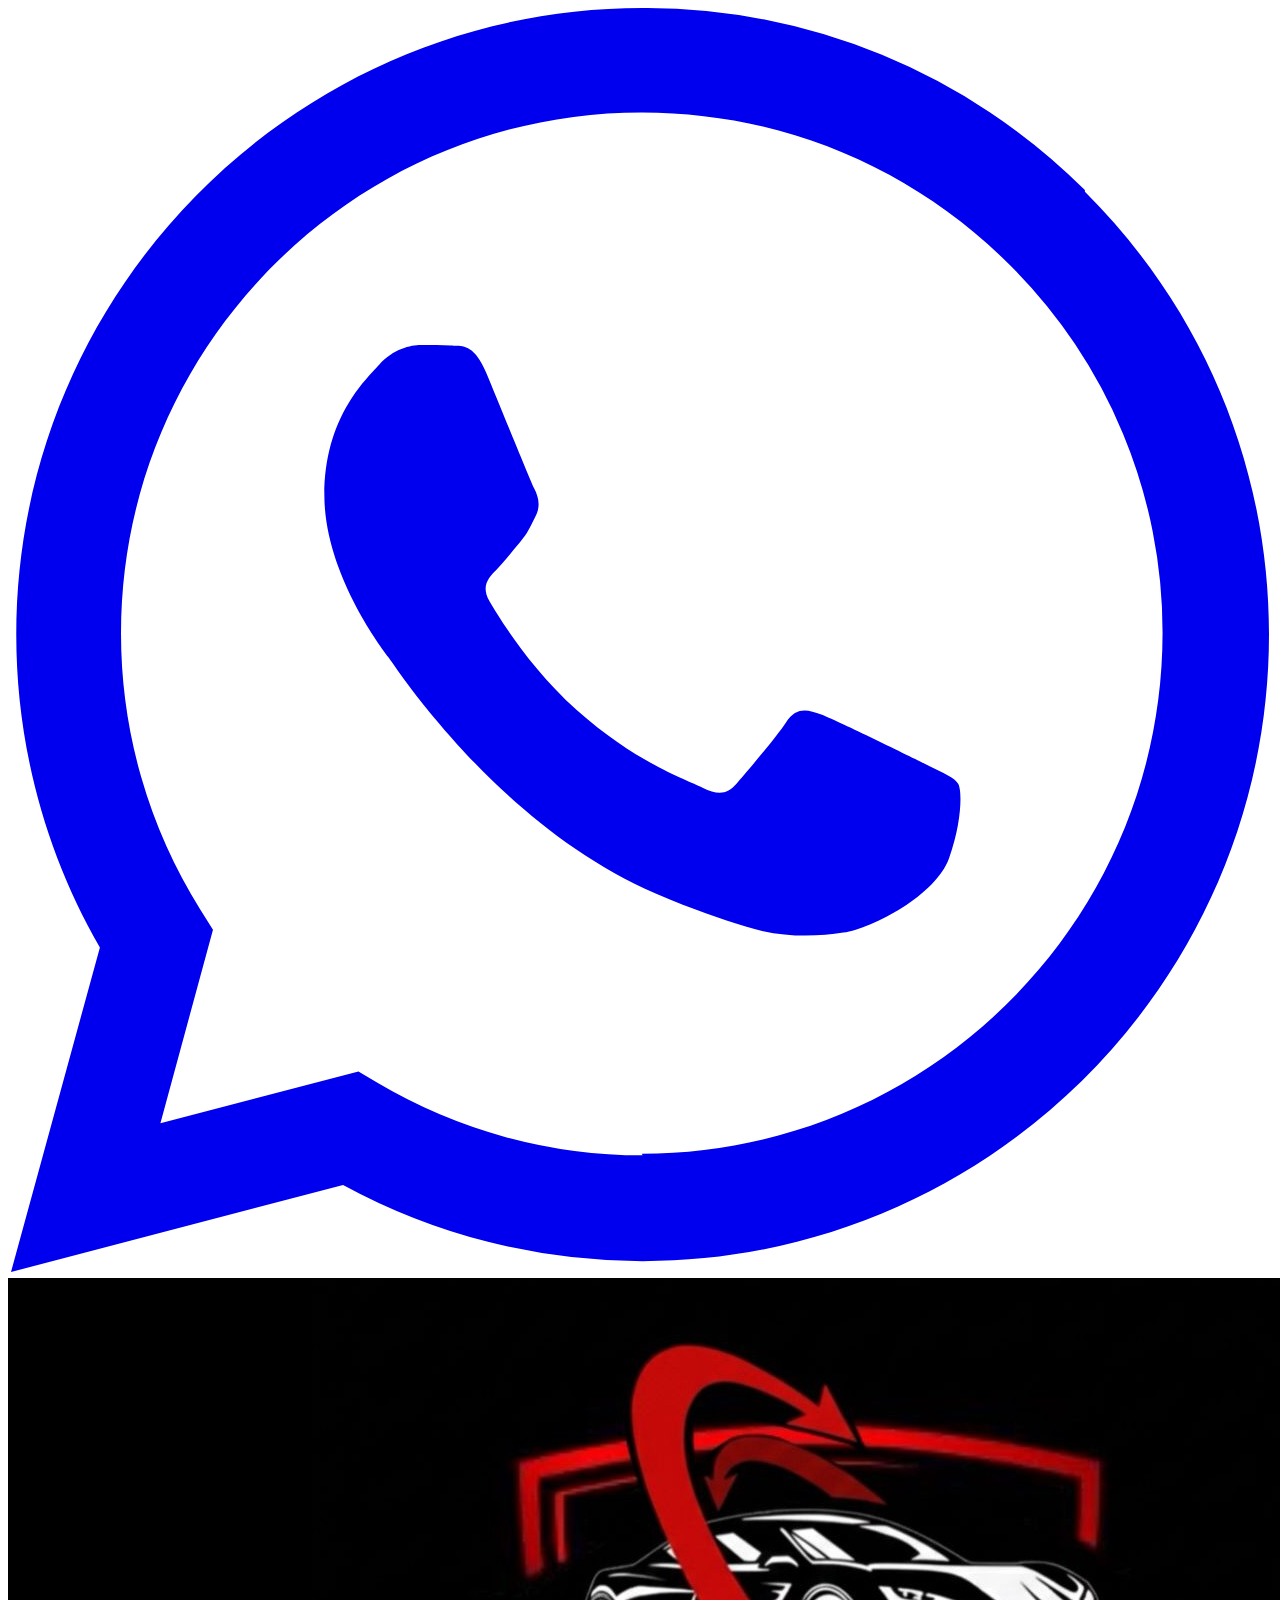
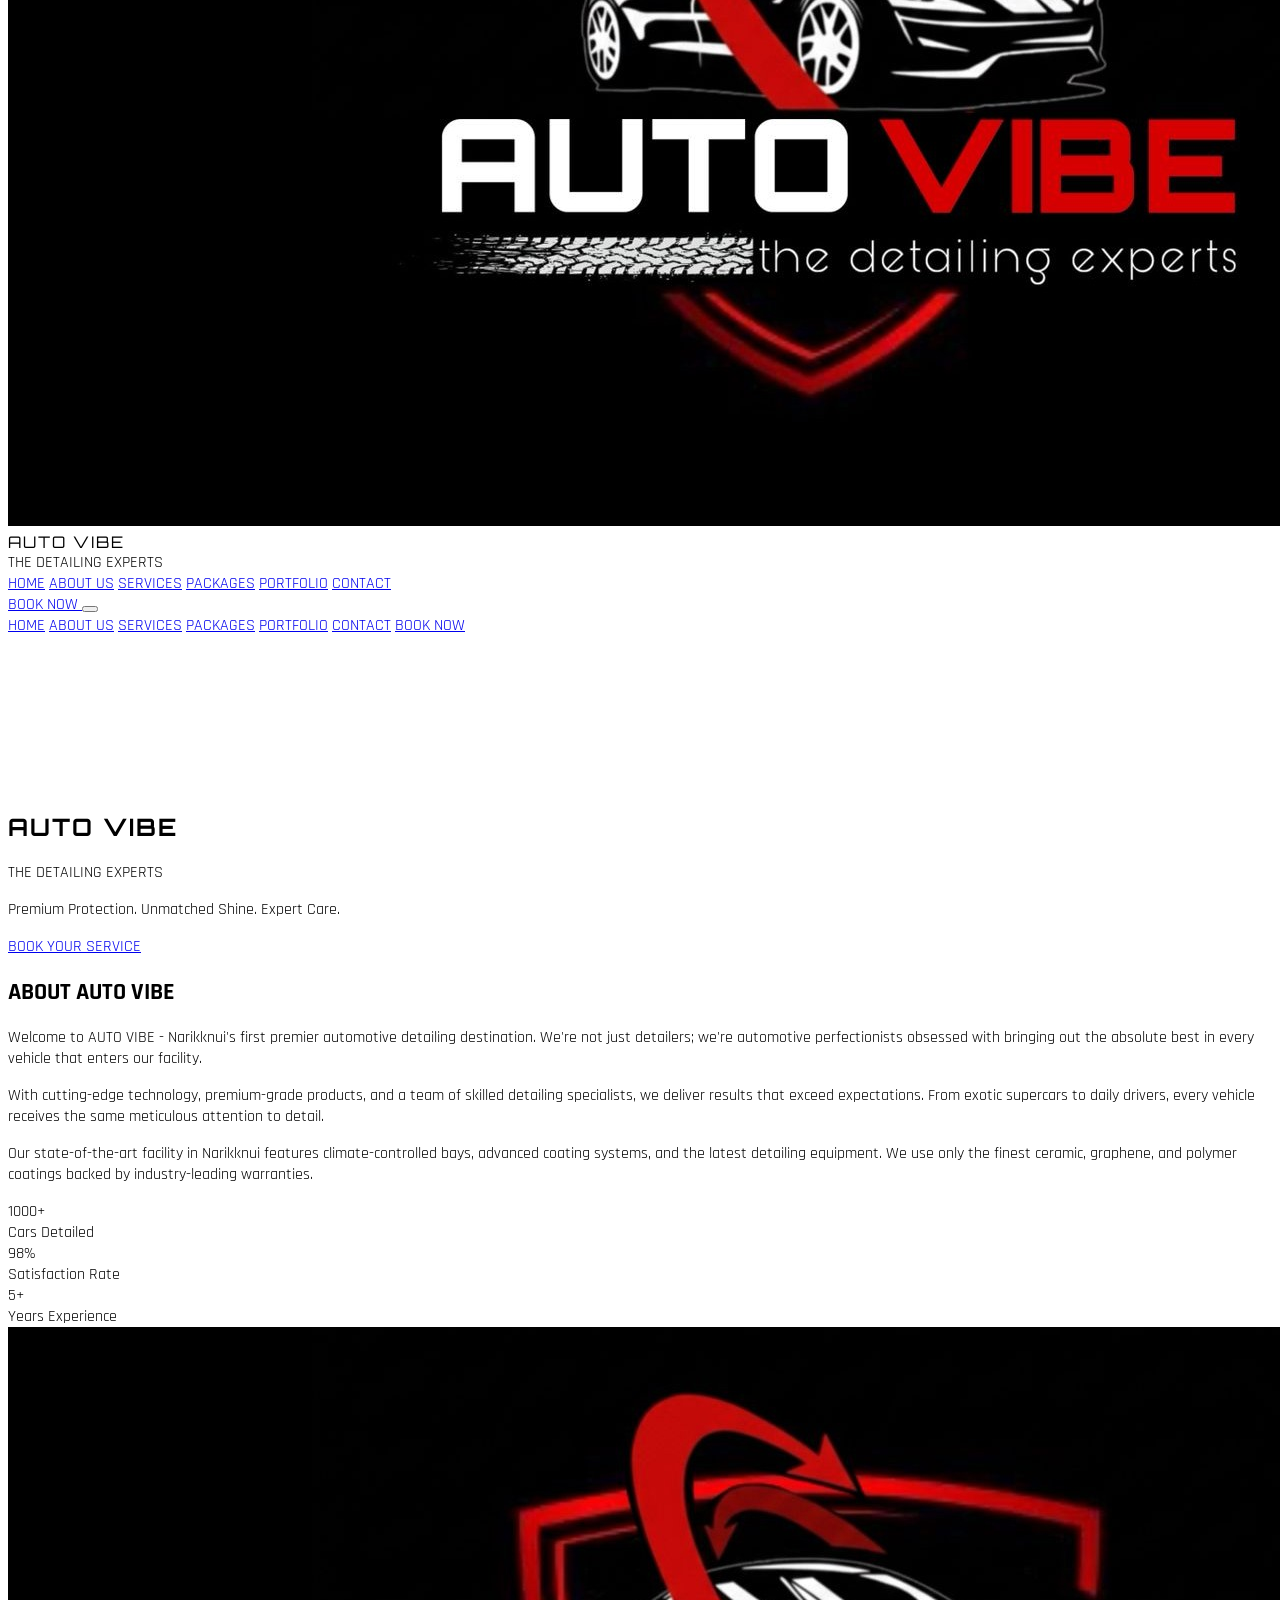
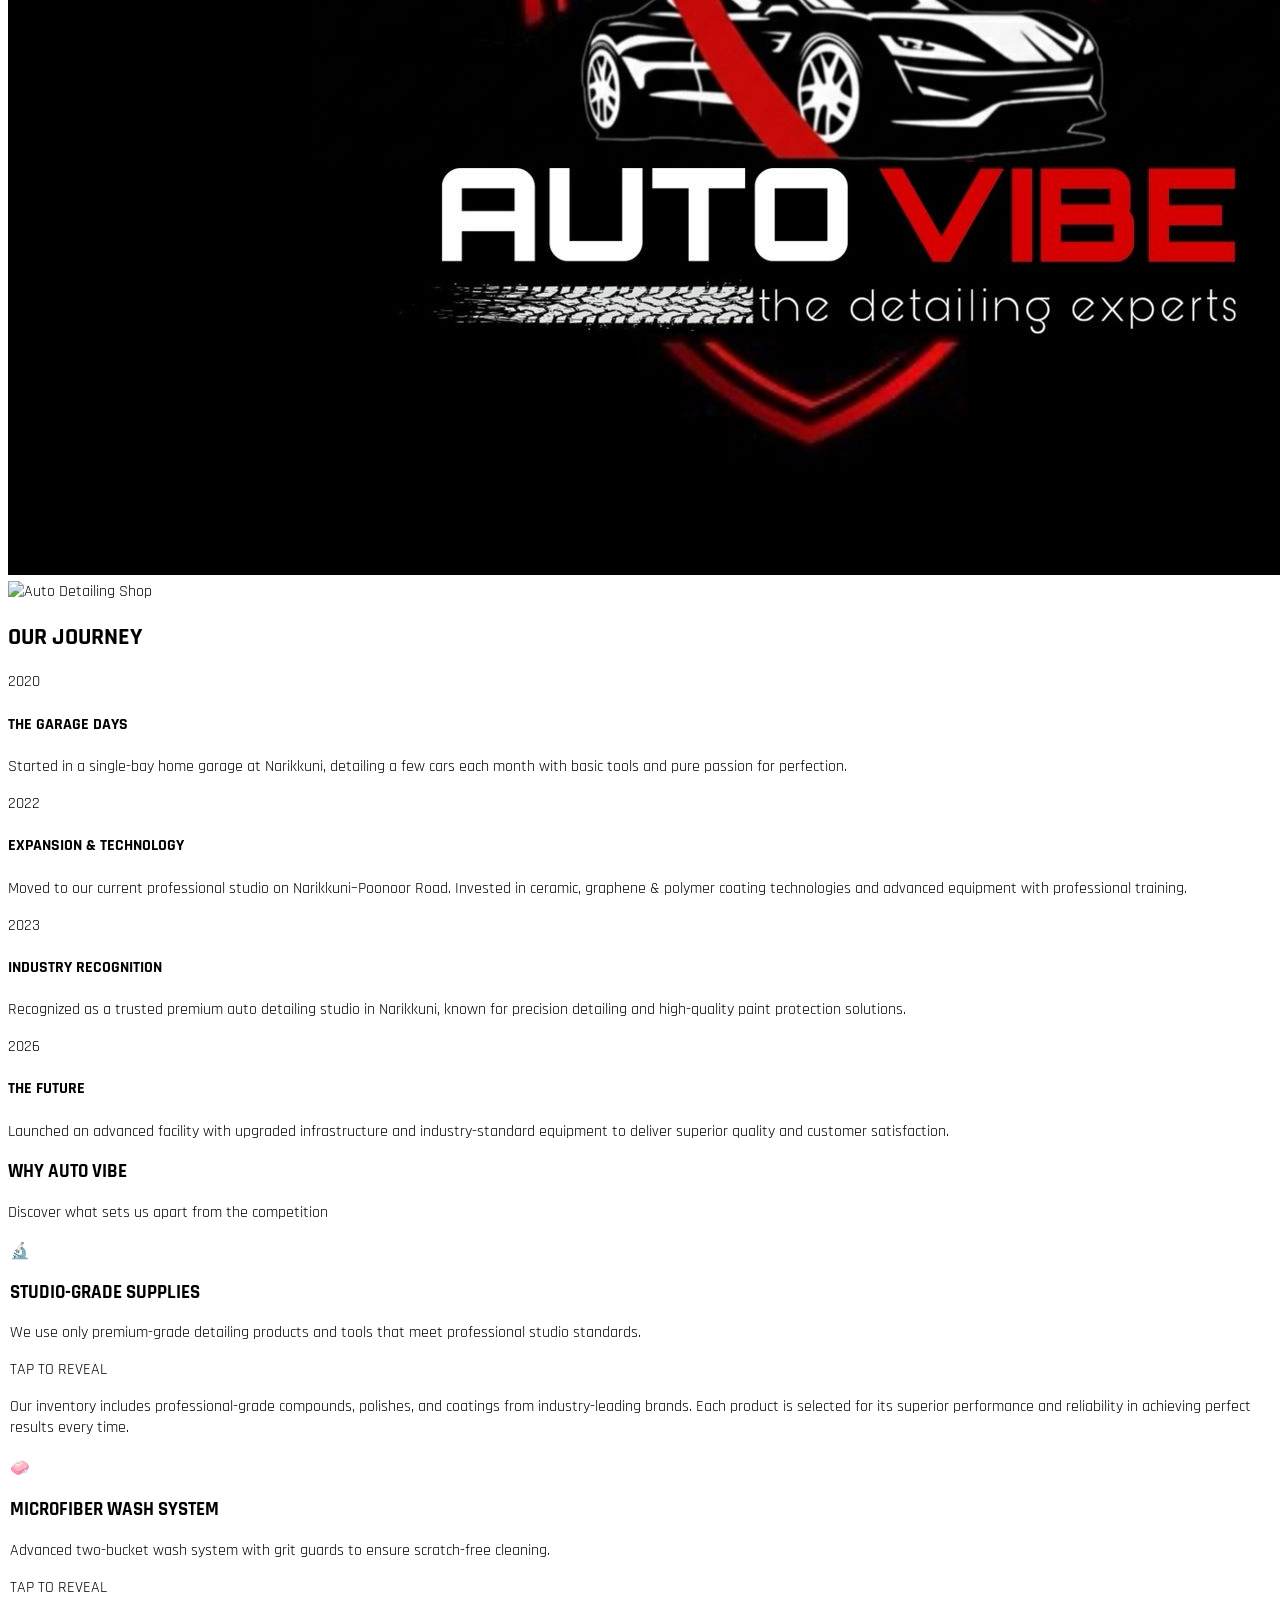
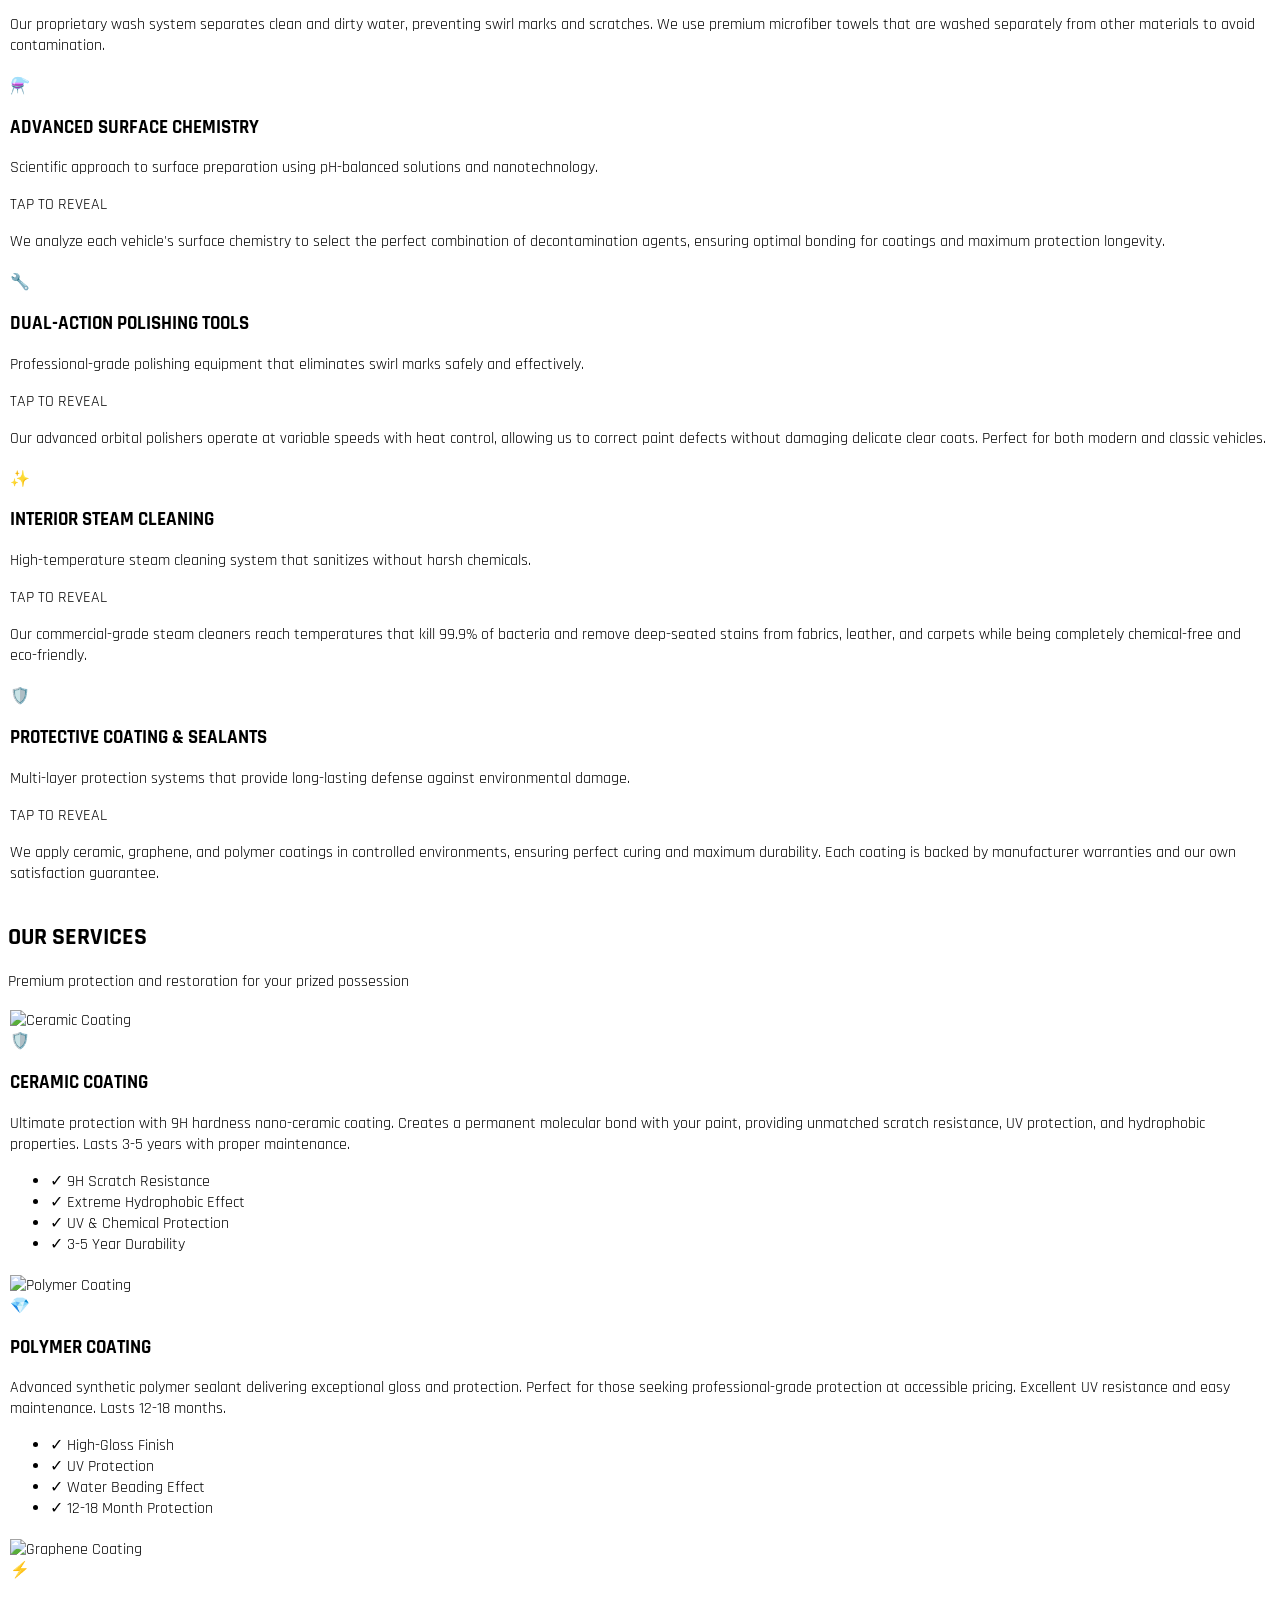
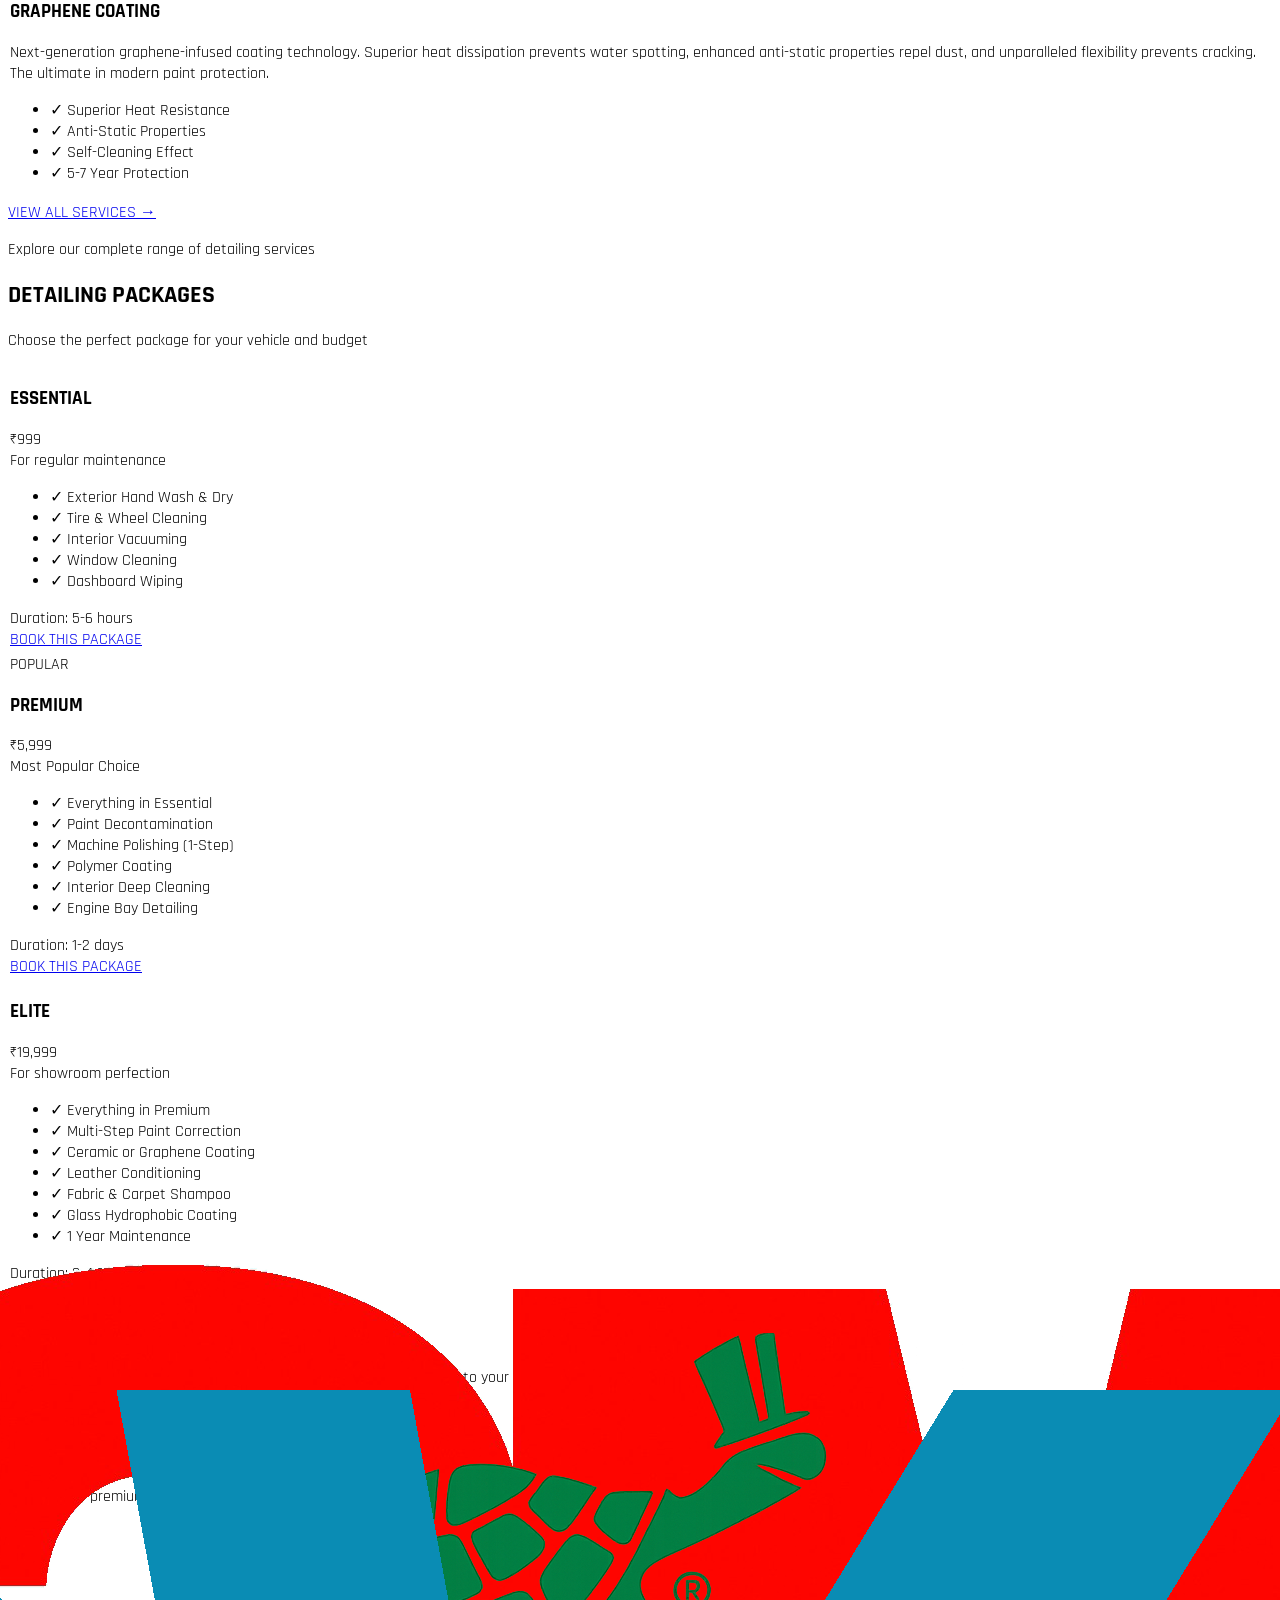
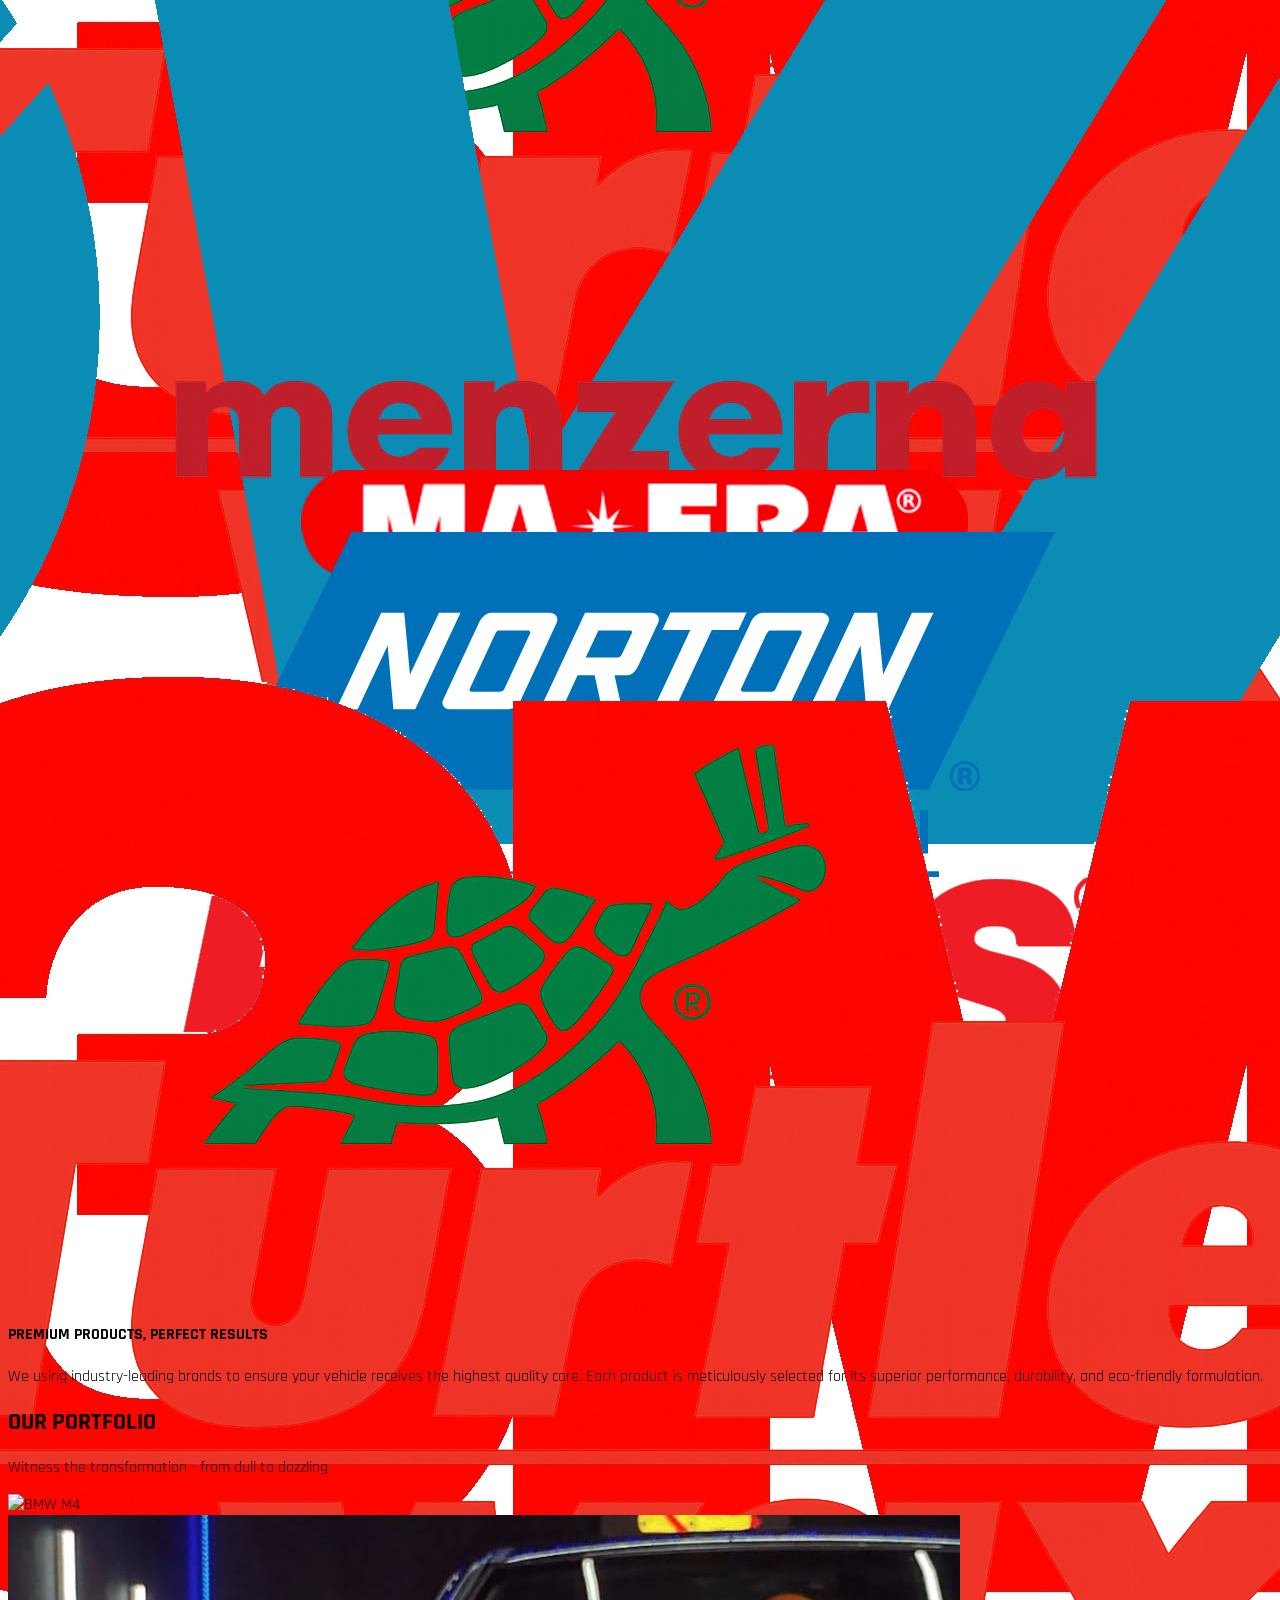
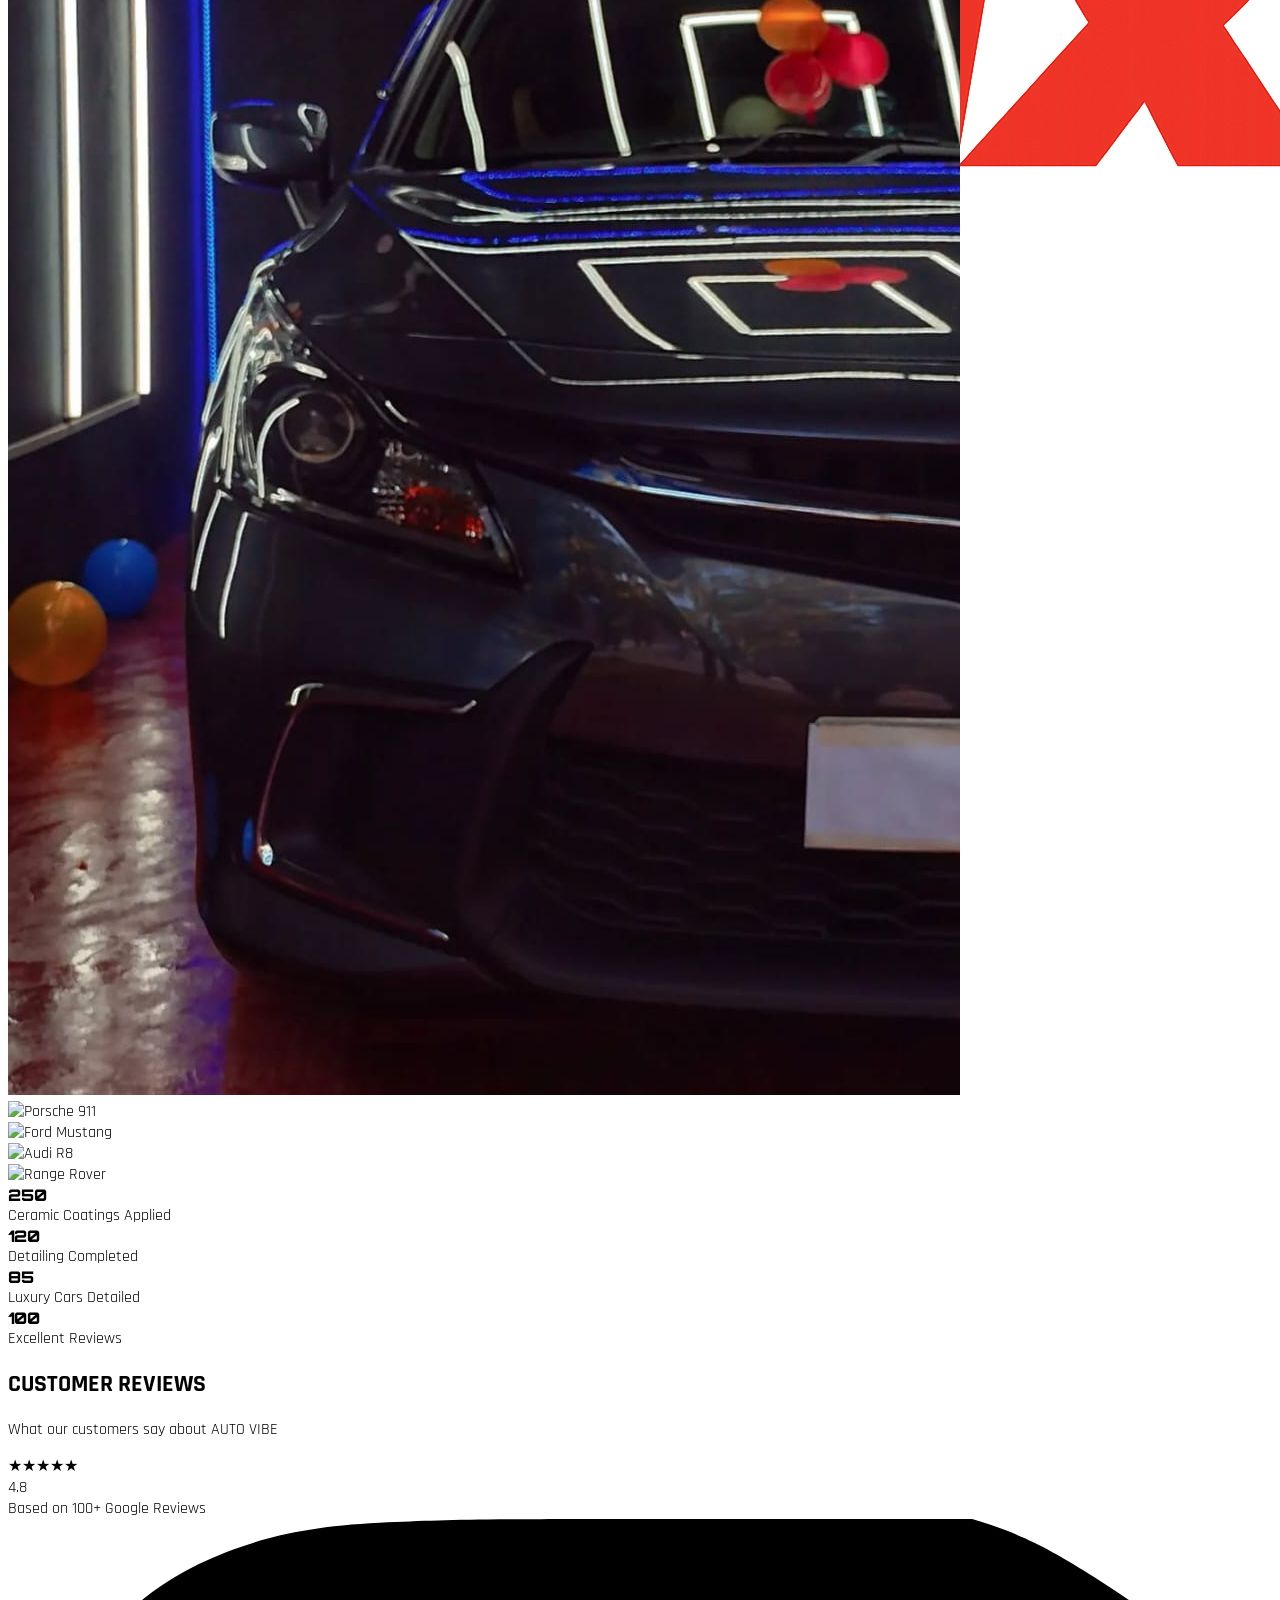
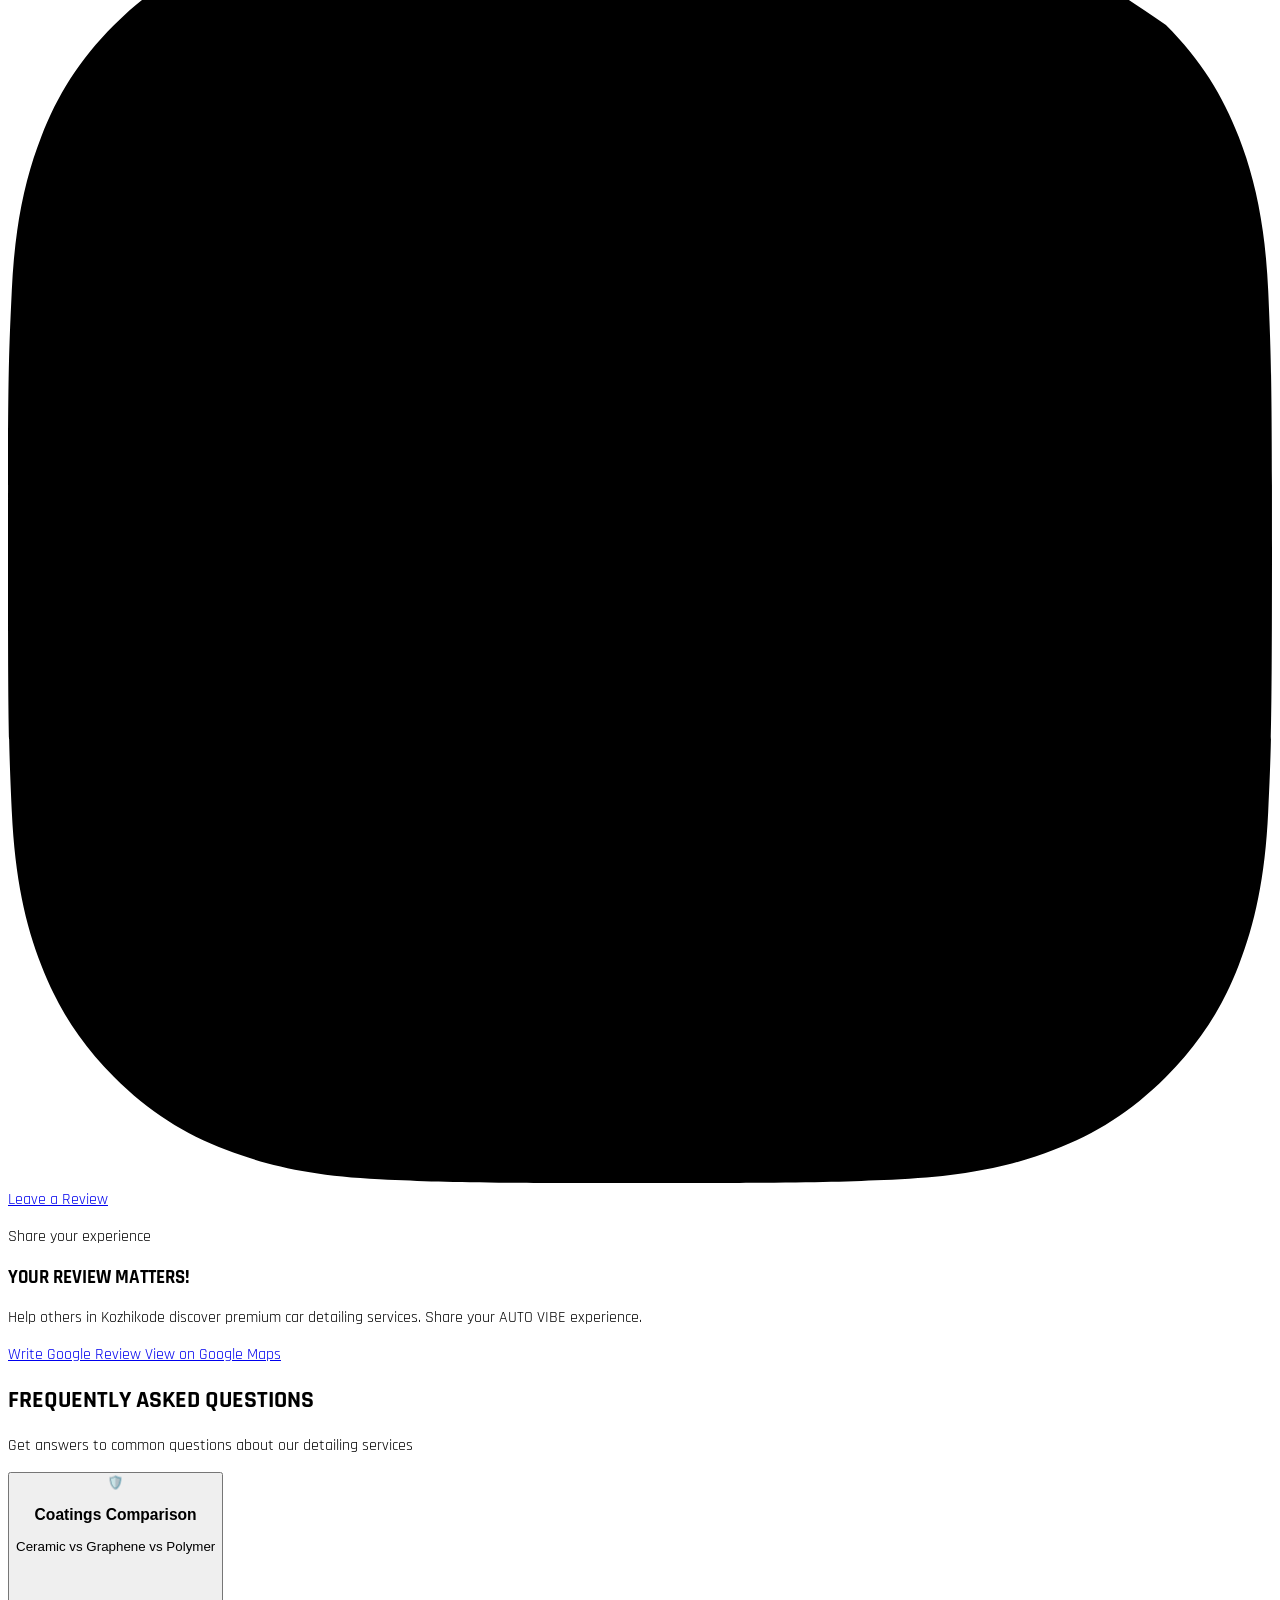
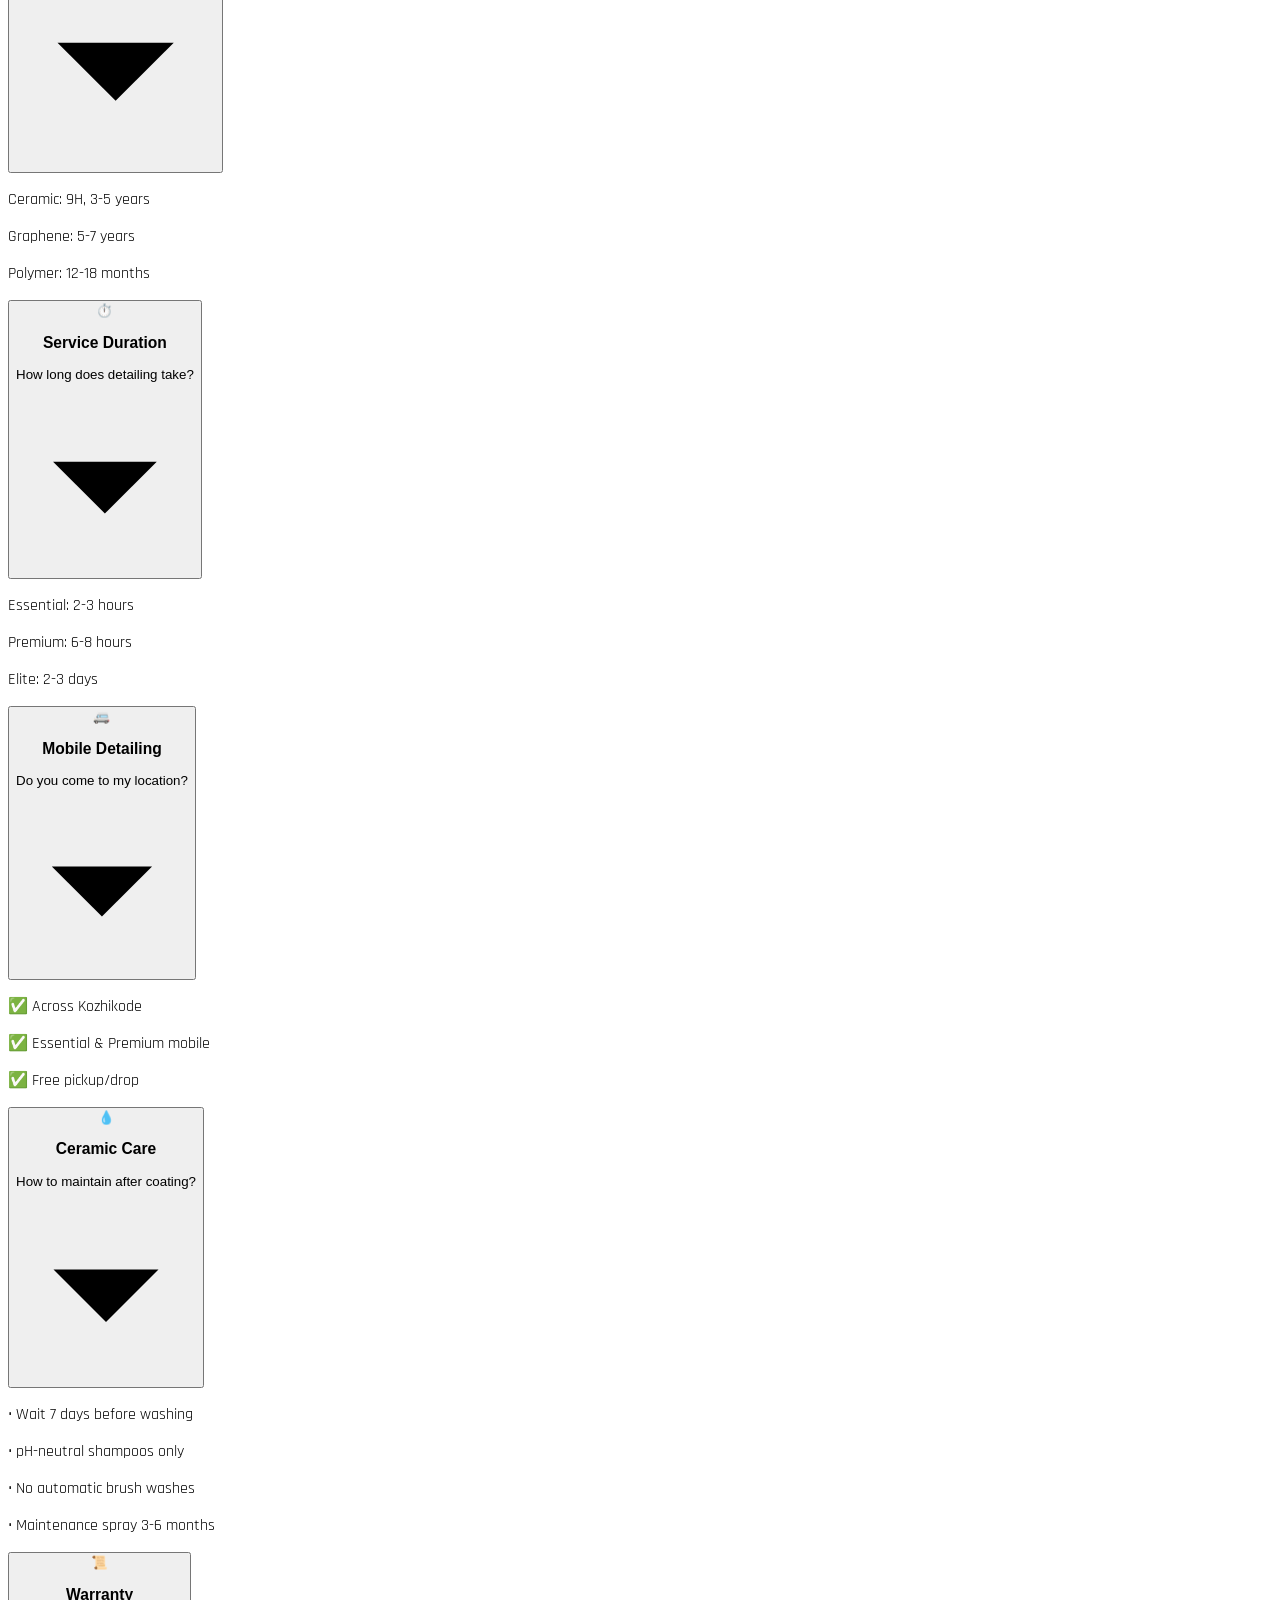
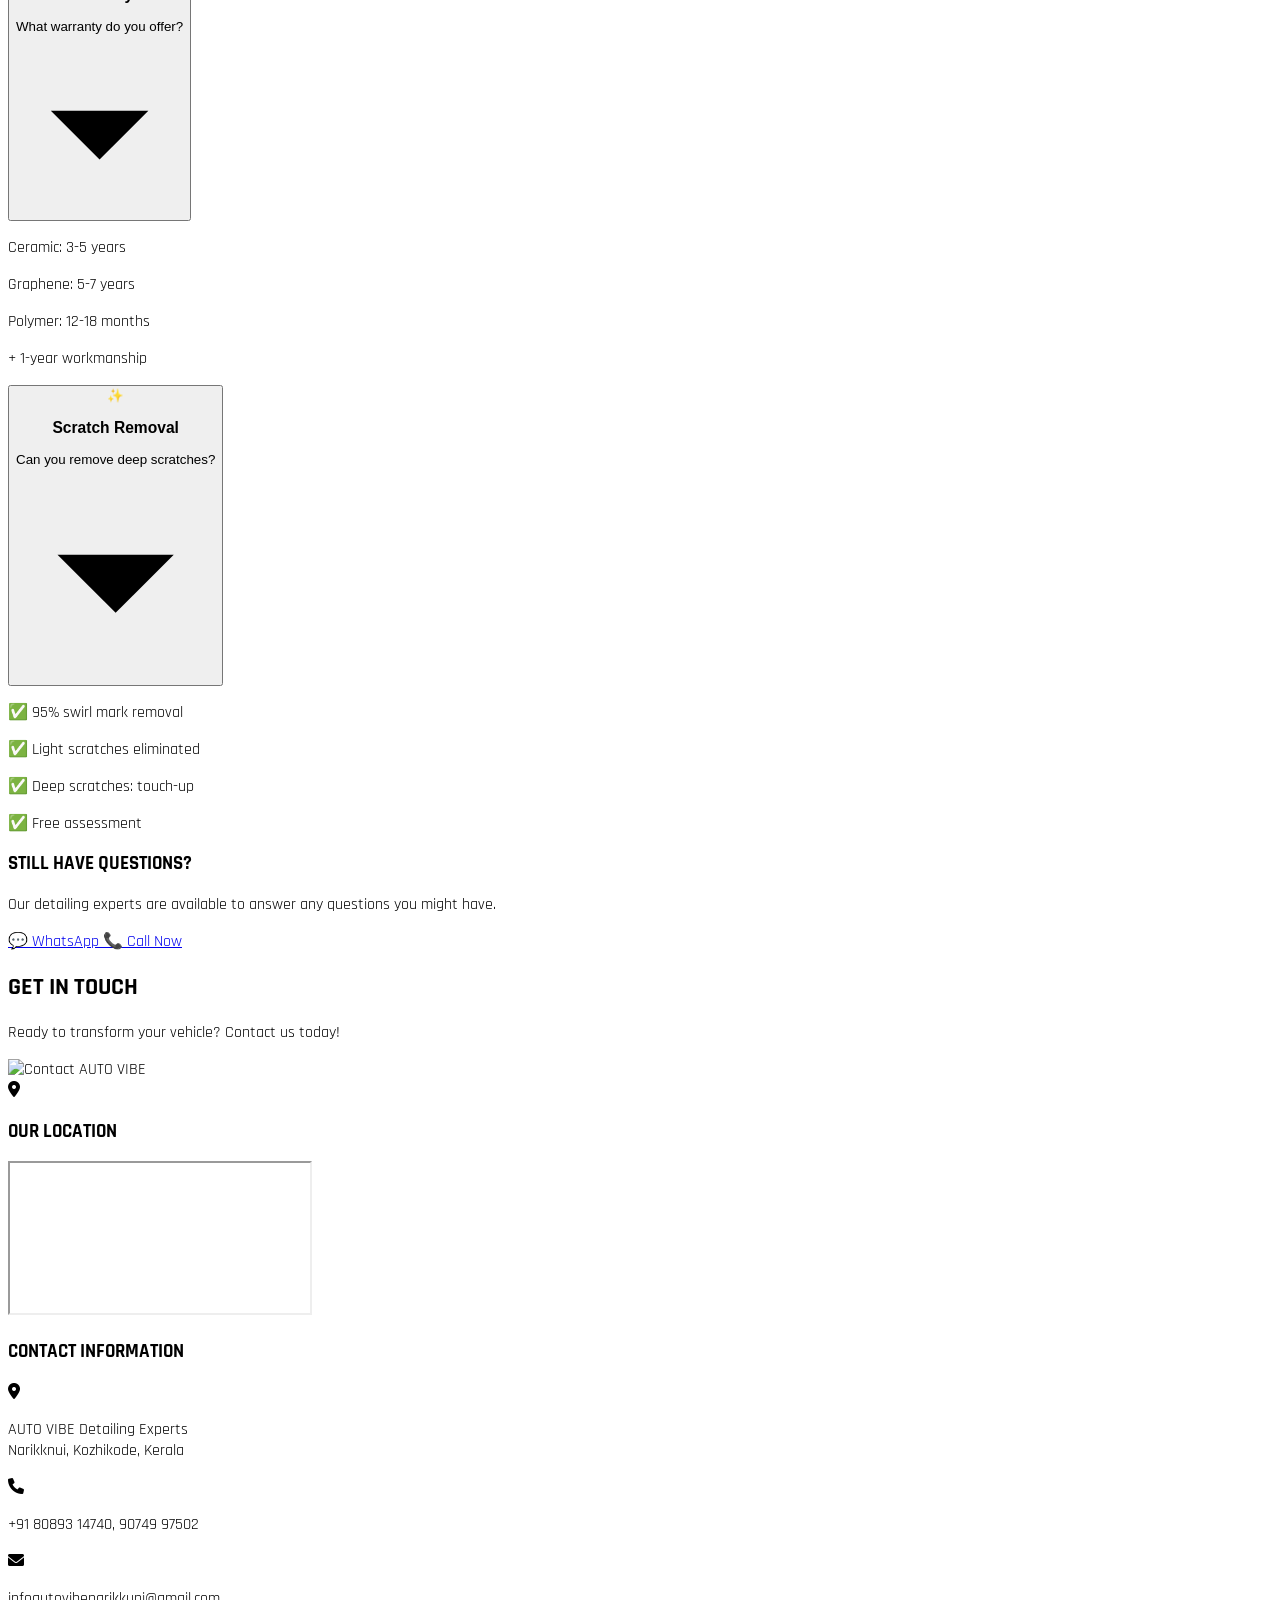
==== static/index.html @ e493354e "Update print statement from 'Hello' to 'Goodbye'" ====
<!DOCTYPE html>
<html lang="en">
<head>
    <meta charset="UTF-8">
    <!-- Add to <head> -->
    <link rel="preconnect" href="https://fonts.googleapis.com">
    <link rel="preconnect" href="https://cdn.tailwindcss.com">
    <link rel="dns-prefetch" href="https://elfsightcdn.com">
    <meta name="viewport" content="width=device-width, initial-scale=1.0, maximum-scale=1.0, user-scalable=yes">
    
    <!-- Primary Meta Tags -->
    <title>AUTO VIBE - Premium Car Detailing & Ceramic Coating in Kozhikode</title>
    <meta name="title" content="AUTO VIBE - Premium Car Detailing & Ceramic Coating in Kozhikode">
    <meta name="description" content="Kozhikode's #1 car detailing studio. Professional ceramic coating, paint correction, interior detailing & graphene coating services. Get showroom finish for your car.">
    <meta name="keywords" content="car detailing kozhikode, ceramic coating calicut, auto detailing, car paint protection, graphene coating, interior car cleaning, car detailing near me">
    <meta name="author" content="AUTO VIBE Detailing Experts">
    
    <!-- Google / Search Engine Tags -->
    <meta itemprop="name" content="AUTO VIBE - Premium Car Detailing in Kozhikode">
    <meta itemprop="description" content="Professional car detailing services in Kozhikode. Ceramic coating, paint correction, interior detailing. Book now for premium car care.">
    
    <!-- Open Graph / Facebook -->
    <meta property="og:type" content="website">
    <meta property="og:url" content="https://auto-vibe-c88e.vercel.app/">
    <meta property="og:title" content="AUTO VIBE - Professional Car Detailing Kozhikode">
    <meta property="og:description" content="Transform your car with our premium detailing services. Ceramic coating, paint correction, interior detailing in Kozhikode.">
    <meta property="og:image" content="https://auto-vibe-c88e.vercel.app/assets/avlogo.jpeg">
    <meta property="og:image:width" content="1200">
    <meta property="og:image:height" content="630">
    
    <!-- Twitter -->
    <meta property="twitter:card" content="summary_large_image">
    <meta property="twitter:url" content="https://auto-vibe-c88e.vercel.app/">
    <meta property="twitter:title" content="AUTO VIBE - Car Detailing Experts Kozhikode">
    <meta property="twitter:description" content="Premium car detailing services in Kozhikode. Ceramic coating, paint protection, interior cleaning. Get quote now.">
    <meta property="twitter:image" content="https://auto-vibe-c88e.vercel.app/assets/avlogo.jpeg">
    
    <!-- Canonical URL -->
    <link rel="canonical" href="https://auto-vibe-c88e.vercel.app/">
    
    <!-- Local Business Schema -->
    <script type="application/ld+json">
{
  "@context": "https://schema.org",
  "@type": "AutoDetailing",
  "name": "AUTO VIBE Car Detailing",
  "image": "https://auto-vibe-c88e.vercel.app/assets/avlogo.jpeg",
  "description": "Premium car detailing and ceramic coating services in Kozhikode, Kerala",
  "address": {
    "@type": "PostalAddress",
    "streetAddress": "Narikknui",
    "addressLocality": "Kozhikode",
    "addressRegion": "Kerala",
    "postalCode": "673001",
    "addressCountry": "IN"
  },
  "geo": {
    "@type": "GeoCoordinates",
    "latitude": 11.372216,
    "longitude": 75.863494
  },
  "url": "https://auto-vibe-c88e.vercel.app/",
  "telephone": "+91-9074997502",
  "openingHours": "Mo-Sa 09:00-19:00",
  "priceRange": "₹₹",
  "serviceType": "Car Detailing, Ceramic Coating, Paint Correction",
  "areaServed": ["Kozhikode", "Calicut", "Malappuram", "Kannur", "Wayanad","Koduvally","Mukkam","Balussery","Thamarassery","Koyilandy","Kumaraswamy","Kakkodi","Pantheerankavu","Kunnamangalam","Omassery","kakkur"],
  "sameAs": [
    "https://www.facebook.com/share/1XHauNDpgs/",
    "https://www.instagram.com/autovibeofficial/"
  ]
}
</script>
    <!-- Service Schema -->
    <script type="application/ld+json">
    {
      "@context": "https://schema.org",
      "@type": "ItemList",
      "itemListElement": [
        {
          "@type": "Service",
          "name": "Ceramic Coating",
          "description": "9H hardness ceramic coating with 3-5 year protection",
          "provider": "AUTO VIBE",
          "areaServed": "Kozhikode"
        },
        {
          "@type": "Service",
          "name": "Paint Correction",
          "description": "Professional paint correction to remove swirl marks and scratches",
          "provider": "AUTO VIBE",
          "areaServed": "Kozhikode"
        },
        {
          "@type": "Service",
          "name": "Interior Detailing",
          "description": "Complete interior cleaning and restoration",
          "provider": "AUTO VIBE",
          "areaServed": "Kozhikode"
        }
      ]
    }
    </script>
    
    <!-- Favicon -->
    <link rel="icon" type="image/x-icon" href="assets/logo.jpeg">
    
    <script src="https://cdn.tailwindcss.com"></script>
    <link rel="stylesheet" href="style.css">
</head>
<!-- Floating WhatsApp Button -->
<a href="https://wa.me/919074997502" 
   target="_blank" 
   class="whatsapp-float">
    <svg class="w-8 h-8" fill="currentColor" viewBox="0 0 24 24">
        <path d="M17.472 14.382c-.297-.149-1.758-.867-2.03-.967-.273-.099-.471-.148-.67.15-.197.297-.767.966-.94 1.164-.173.199-.347.223-.644.075-.297-.15-1.255-.463-2.39-1.475-.883-.788-1.48-1.761-1.653-2.059-.173-.297-.018-.458.13-.606.134-.133.298-.347.446-.52.149-.174.198-.298.298-.497.099-.198.05-.371-.025-.52-.075-.149-.669-1.612-.916-2.207-.242-.579-.487-.5-.669-.51-.173-.008-.371-.01-.57-.01-.198 0-.52.074-.792.372-.272.297-1.04 1.016-1.04 2.479 0 1.462 1.065 2.875 1.213 3.074.149.198 2.096 3.2 5.077 4.487.709.306 1.262.489 1.694.625.712.227 1.36.195 1.871.118.571-.085 1.758-.719 2.006-1.413.248-.694.248-1.289.173-1.413-.074-.124-.272-.198-.57-.347m-5.421 7.403h-.004a9.87 9.87 0 01-5.031-1.378l-.361-.214-3.76.982.998-3.675-.236-.374a9.86 9.86 0 01-1.51-5.26c.001-5.45 4.436-9.884 9.888-9.884 2.64 0 5.122 1.03 6.988 2.898a9.825 9.825 0 012.9 6.994c-.004 5.45-4.438 9.88-9.888 9.88m8.413-18.297A11.815 11.815 0 0012.05 0C5.495 0 .16 5.333.157 11.892c0 2.096.547 4.142 1.588 5.945L.057 24l6.305-1.654a11.882 11.882 0 005.683 1.448h.005c6.554 0 11.89-5.333 11.893-11.893 0-3.18-1.24-6.162-3.495-8.411"/>
    </svg>
</a>
<body class="bg-black text-white">
    <!-- Navigation -->
    <nav class="main-nav">
        <div class="nav-container">
            <!-- Logo - Always Visible -->
            <div class="nav-logo">
                <img src="assets/avlogo.jpeg" alt="AUTO VIBE Car Detailing Logo" loading="lazy">
                <div class="logo-text">
                    <div class="logo-font logo-main">AUTO <span>VIBE</span></div>
                    <div class="logo-tagline">THE DETAILING EXPERTS</div>
                </div>
            </div>

            <!-- Desktop Navigation - Hidden on Mobile -->
            <div class="nav-links desktop-nav">
                <a href="#home">HOME</a>
                <a href="#about">ABOUT US</a>
                <a href="services.html">SERVICES</a>
                <a href="#packages">PACKAGES</a>
                <a href="#portfolio">PORTFOLIO</a>
                <a href="#contact">CONTACT</a>
            </div>

            <!-- Desktop Book Now Button - Hidden on Mobile -->
            <a href="https://wa.me/919074997502" target="_blank" class="desktop-book-btn">
                BOOK NOW
            </a>

            <!-- Mobile Menu Button - Only on Mobile -->
            <button class="mobile-menu-toggle" aria-label="Menu">
                <span></span>
                <span></span>
                <span></span>
            </button>
        </div>

        <!-- Mobile Menu Overlay - Only appears when toggled -->
        <div class="mobile-menu-overlay">
            <div class="mobile-menu-content">
                <a href="#home">HOME</a>
                <a href="#about">ABOUT US</a>
                <a href="services.html">SERVICES</a>
                <a href="#packages">PACKAGES</a>
                <a href="#portfolio">PORTFOLIO</a>
                <a href="#contact">CONTACT</a>
                <a href="https://wa.me/919074997502" target="_blank" class="mobile-book-btn">BOOK NOW</a>
            </div>
        </div>
    </nav>

   <!-- Home/Landing Page -->
    <section id="home" class="hero-section">
        <video autoplay muted loop playsinline loading="lazy" class="hero-video">
            <source src="assets/landingMp4.mp4" type="video/mp4">
        </video>
        <div class="hero-overlay"></div>
        <div class="hero-content">
            <div class="hero-text">
                <h1 class="logo-font">AUTO <span>VIBE</span></h1>
                <p class="hero-subtitle">THE DETAILING EXPERTS</p>
                <p class="hero-description">Premium Protection. Unmatched Shine. Expert Care.</p>
                <a href="https://wa.me/919074997502" target="_blank" class="hero-btn">
                    BOOK YOUR SERVICE
                </a>
            </div>
        </div>
        
        <!-- Scroll indicator -->
        <div class="scroll-indicator">
            <div class="scroll-dot"></div>
        </div>
    </section>

   <!-- About Section -->
    <section id="about" class="about-section">
        <div class="container">
            <div class="about-grid">
                <div class="about-content">
                    <h2 class="section-title">ABOUT <span>AUTO VIBE</span></h2>
                    <div class="title-underline"></div>
                    <p class="about-text">
                        Welcome to <span class="highlight">AUTO VIBE</span> - Narikknui's first premier automotive detailing destination. We're not just detailers; we're automotive perfectionists obsessed with bringing out the absolute best in every vehicle that enters our facility.
                    </p>
                    <p class="about-text">
                        With cutting-edge technology, premium-grade products, and a team of skilled detailing specialists, we deliver results that exceed expectations. From exotic supercars to daily drivers, every vehicle receives the same meticulous attention to detail.
                    </p>
                    <p class="about-text">
                        Our state-of-the-art facility in Narikknui features climate-controlled bays, advanced coating systems, and the latest detailing equipment. We use only the finest ceramic, graphene, and polymer coatings backed by industry-leading warranties.
                    </p>
                    <div class="stats-grid">
                        <div class="stat-item">
                            <div class="stat-number">1000+</div>
                            <div class="stat-label">Cars Detailed</div>
                        </div>
                        <div class="stat-item">
                            <div class="stat-number">98%</div>
                            <div class="stat-label">Satisfaction Rate</div>
                        </div>
                        <div class="stat-item">
                            <div class="stat-number">5+</div>
                            <div class="stat-label">Years Experience</div>
                        </div>
                    </div>
                </div>
                <div class="about-images">
                    <img src="assets/avlogo.jpeg" alt="AUTO VIBE Logo" class="about-img-main" loading="lazy">
                    <img src="https://images.unsplash.com/photo-1607860108855-64acf2078ed9?w=800" alt="Auto Detailing Shop" class="about-img-secondary" loading="lazy">
                </div>
            </div>
        </div>
    </section>
            
<!-- Timeline -->
<div class="timeline-section">
    <h2 class="section-title centered">OUR <span>JOURNEY</span></h2>
    
    <div class="timeline-container">
        <!-- Timeline line - desktop only -->
        <div class="timeline-line desktop-only"></div>
        
        <!-- Timeline items -->
        <div class="timeline-items">
            <!-- 2020 -->
            <div class="timeline-item">
                <div class="timeline-content left">
                    <div class="timeline-year">2020</div>
                    <h4>THE GARAGE DAYS</h4>
                    <p>Started in a single-bay home garage at Narikkuni, detailing a few cars each month with basic tools and pure passion for perfection.</p>
                </div>
                <div class="timeline-dot"></div>
                <div class="timeline-spacer"></div>
            </div>
            
            <!-- 2022 -->
            <div class="timeline-item reverse">
                <div class="timeline-spacer"></div>
                <div class="timeline-dot"></div>
                <div class="timeline-content right">
                    <div class="timeline-year">2022</div>
                    <h4>EXPANSION & TECHNOLOGY</h4>
                    <p>Moved to our current professional studio on Narikkuni–Poonoor Road. Invested in ceramic, graphene & polymer coating technologies and advanced equipment with professional training.</p>
                </div>
            </div>
            
            <!-- 2023 -->
            <div class="timeline-item">
                <div class="timeline-content left">
                    <div class="timeline-year">2023</div>
                    <h4>INDUSTRY RECOGNITION</h4>
                    <p>Recognized as a trusted premium auto detailing studio in Narikkuni, known for precision detailing and high-quality paint protection solutions.</p>
                </div>
                <div class="timeline-dot"></div>
                <div class="timeline-spacer"></div>
            </div>
            
            <!-- 2026 -->
            <div class="timeline-item reverse">
                <div class="timeline-spacer"></div>
                <div class="timeline-dot"></div>
                <div class="timeline-content right">
                    <div class="timeline-year">2026</div>
                    <h4>THE FUTURE</h4>
                    <p>Launched an advanced facility with upgraded infrastructure and industry-standard equipment to deliver superior quality and customer satisfaction.</p>
                </div>
            </div>
        </div>
    </div>
</div>

    <!-- Why AutoVibe Section -->
<section id="why-autovibe" class="why-section">
    <div class="container">
        <h3 class="section-title centered">WHY <span>AUTO VIBE</span></h3>
        <div class="title-underline centered"></div>
        <p class="section-subtitle">Discover what sets us apart from the competition</p>
        
        <!-- Interactive Cards Grid -->
        <div class="why-grid">
            <!-- Card 1: Studio-Grade Sups -->
            <div class="why-card">
                <div class="card-front">
                    <div class="card-icon">🔬</div>
                    <h3>STUDIO-GRADE SUPPLIES</h3>
                    <p>We use only premium-grade detailing products and tools that meet professional studio standards.</p>
                    <div class="tap-indicator">TAP TO REVEAL</div>
                </div>
                <div class="card-back hidden">
                    <p>Our inventory includes professional-grade compounds, polishes, and coatings from industry-leading brands. Each product is selected for its superior performance and reliability in achieving perfect results every time.</p>
                </div>
            </div>
            
            <!-- Card 2: Microfiber Wash System -->
            <div class="why-card">
                <div class="card-front">
                    <div class="card-icon">🧼</div>
                    <h3>MICROFIBER WASH SYSTEM</h3>
                    <p>Advanced two-bucket wash system with grit guards to ensure scratch-free cleaning.</p>
                    <div class="tap-indicator">TAP TO REVEAL</div>
                </div>
                <div class="card-back hidden">
                    <p>Our proprietary wash system separates clean and dirty water, preventing swirl marks and scratches. We use premium microfiber towels that are washed separately from other materials to avoid contamination.</p>
                </div>
            </div>
            
            <!-- Card 3: Advanced Surface Chemistry -->
            <div class="why-card">
                <div class="card-front">
                    <div class="card-icon">⚗️</div>
                    <h3>ADVANCED SURFACE CHEMISTRY</h3>
                    <p>Scientific approach to surface preparation using pH-balanced solutions and nanotechnology.</p>
                    <div class="tap-indicator">TAP TO REVEAL</div>
                </div>
                <div class="card-back hidden">
                    <p>We analyze each vehicle's surface chemistry to select the perfect combination of decontamination agents, ensuring optimal bonding for coatings and maximum protection longevity.</p>
                </div>
            </div>
            
            <!-- Card 4: Dual-Action Polishing Tools -->
            <div class="why-card">
                <div class="card-front">
                    <div class="card-icon">🔧</div>
                    <h3>DUAL-ACTION POLISHING TOOLS</h3>
                    <p>Professional-grade polishing equipment that eliminates swirl marks safely and effectively.</p>
                    <div class="tap-indicator">TAP TO REVEAL</div>
                </div>
                <div class="card-back hidden">
                    <p>Our advanced orbital polishers operate at variable speeds with heat control, allowing us to correct paint defects without damaging delicate clear coats. Perfect for both modern and classic vehicles.</p>
                </div>
            </div>
            
            <!-- Card 5: Interior Steam Cleaning -->
            <div class="why-card">
                <div class="card-front">
                    <div class="card-icon">✨</div>
                    <h3>INTERIOR STEAM CLEANING</h3>
                    <p>High-temperature steam cleaning system that sanitizes without harsh chemicals.</p>
                    <div class="tap-indicator">TAP TO REVEAL</div>
                </div>
                <div class="card-back hidden">
                    <p>Our commercial-grade steam cleaners reach temperatures that kill 99.9% of bacteria and remove deep-seated stains from fabrics, leather, and carpets while being completely chemical-free and eco-friendly.</p>
                </div>
            </div>
            
            <!-- Card 6: Protective Coating & Sealants -->
            <div class="why-card">
                <div class="card-front">
                    <div class="card-icon">🛡️</div>
                    <h3>PROTECTIVE COATING & SEALANTS</h3>
                    <p>Multi-layer protection systems that provide long-lasting defense against environmental damage.</p>
                    <div class="tap-indicator">TAP TO REVEAL</div>
                </div>
                <div class="card-back hidden">
                    <p>We apply ceramic, graphene, and polymer coatings in controlled environments, ensuring perfect curing and maximum durability. Each coating is backed by manufacturer warranties and our own satisfaction guarantee.</p>
                </div>
            </div>
        </div>
    </div>
</section>
        
      <!-- Services Section -->
    <section id="services" class="services-section">
        <div class="container">
            <h2 class="section-title centered">OUR <span>SERVICES</span></h2>
            <div class="title-underline centered"></div>
            <p class="section-subtitle">Premium protection and restoration for your prized possession</p>
            
            <div class="services-grid">
                <!-- Ceramic Coating -->
                <div class="service-card">
                    <img src="https://images.unsplash.com/photo-1580273916550-e323be2ae537?w=600" alt="Ceramic Coating" loading="lazy">
                    <div class="service-icon">🛡️</div>
                    <h3>CERAMIC COATING</h3>
                    <p>Ultimate protection with 9H hardness nano-ceramic coating. Creates a permanent molecular bond with your paint, providing unmatched scratch resistance, UV protection, and hydrophobic properties. Lasts 3-5 years with proper maintenance.</p>
                    <ul class="service-features">
                        <li>✓ 9H Scratch Resistance</li>
                        <li>✓ Extreme Hydrophobic Effect</li>
                        <li>✓ UV & Chemical Protection</li>
                        <li>✓ 3-5 Year Durability</li>
                    </ul>
                </div>
                
                <!-- Polymer Coating -->
                <div class="service-card">
                    <img src="https://images.unsplash.com/photo-1601362840469-51e4d8d58785?w=600" alt="Polymer Coating" loading="lazy">
                    <div class="service-icon">💎</div>
                    <h3>POLYMER COATING</h3>
                    <p>Advanced synthetic polymer sealant delivering exceptional gloss and protection. Perfect for those seeking professional-grade protection at accessible pricing. Excellent UV resistance and easy maintenance. Lasts 12-18 months.</p>
                    <ul class="service-features">
                        <li>✓ High-Gloss Finish</li>
                        <li>✓ UV Protection</li>
                        <li>✓ Water Beading Effect</li>
                        <li>✓ 12-18 Month Protection</li>
                    </ul>
                </div>
                
                <!-- Graphene Coating -->
                <div class="service-card">
                    <img src="https://images.unsplash.com/photo-1492144534655-ae79c964c9d7?w=600" alt="Graphene Coating" loading="lazy">
                    <div class="service-icon">⚡</div>
                    <h3>GRAPHENE COATING</h3>
                    <p>Next-generation graphene-infused coating technology. Superior heat dissipation prevents water spotting, enhanced anti-static properties repel dust, and unparalleled flexibility prevents cracking. The ultimate in modern paint protection.</p>
                    <ul class="service-features">
                        <li>✓ Superior Heat Resistance</li>
                        <li>✓ Anti-Static Properties</li>
                        <li>✓ Self-Cleaning Effect</li>
                        <li>✓ 5-7 Year Protection</li>
                    </ul>
                </div>
            </div>
            
            <!-- View More Services Button -->
            <div class="services-cta">
                <a href="services.html" class="btn-primary">
                    VIEW ALL SERVICES →
                </a>
                <p class="cta-text">Explore our complete range of detailing services</p>
            </div>
        </div>
    </section>

    <!-- Packages Section -->
    <section id="packages" class="packages-section">
        <div class="container">
            <h2 class="section-title centered">DETAILING <span>PACKAGES</span></h2>
            <div class="title-underline centered"></div>
            <p class="section-subtitle">Choose the perfect package for your vehicle and budget</p>
            
            <div class="packages-grid">
                <!-- Basic Package -->
                <div class="package-card">
                    <div class="package-header">
                        <h3>ESSENTIAL</h3>
                        <div class="package-price">₹999</div>
                        <div class="package-type">For regular maintenance</div>
                    </div>
                    
                    <ul class="package-features">
                        <li>✓ Exterior Hand Wash & Dry</li>
                        <li>✓ Tire & Wheel Cleaning</li>
                        <li>✓ Interior Vacuuming</li>
                        <li>✓ Window Cleaning</li>
                        <li>✓ Dashboard Wiping</li>
                    </ul>
                    
                    <div class="package-footer">
                        <div class="package-duration">Duration: 5-6 hours</div>
                        <a href="https://wa.me/919074997502?text=Interested in ESSENTIAL Package" target="_blank" class="package-btn">
                            BOOK THIS PACKAGE
                        </a>
                    </div>
                </div>
                
                <!-- Popular Package -->
                <div class="package-card popular">
                    <div class="popular-badge">POPULAR</div>
                    <div class="package-header">
                        <h3>PREMIUM</h3>
                        <div class="package-price">₹5,999</div>
                        <div class="package-type">Most Popular Choice</div>
                    </div>
                    
                    <ul class="package-features">
                        <li>✓ Everything in Essential</li>
                        <li>✓ Paint Decontamination</li>
                        <li>✓ Machine Polishing (1-Step)</li>
                        <li>✓ Polymer Coating</li>
                        <li>✓ Interior Deep Cleaning</li>
                        <li>✓ Engine Bay Detailing</li>
                    </ul>
                    
                    <div class="package-footer">
                        <div class="package-duration">Duration: 1-2 days</div>
                        <a href="https://wa.me/919074997502?text=Interested in PREMIUM Package" target="_blank" class="package-btn popular-btn">
                            BOOK THIS PACKAGE
                        </a>
                    </div>
                </div>
                
                <!-- Luxury Package -->
                <div class="package-card">
                    <div class="package-header">
                        <h3>ELITE</h3>
                        <div class="package-price">₹19,999</div>
                        <div class="package-type">For showroom perfection</div>
                    </div>
                    
                    <ul class="package-features">
                        <li>✓ Everything in Premium</li>
                        <li>✓ Multi-Step Paint Correction</li>
                        <li>✓ Ceramic or Graphene Coating</li>
                        <li>✓ Leather Conditioning</li>
                        <li>✓ Fabric & Carpet Shampoo</li>
                        <li>✓ Glass Hydrophobic Coating</li>
                        <li>✓ 1 Year Maintenance</li>
                    </ul>
                    
                    <div class="package-footer">
                        <div class="package-duration">Duration: 3-4 Days</div>
                        <a href="https://wa.me/919074997502?text=Interested in ELITE Package" target="_blank" class="package-btn">
                            BOOK THIS PACKAGE
                        </a>
                    </div>
                </div>
            </div>
            
            <!-- Custom Package -->
            <div class="custom-package">
                <div class="custom-content">
                    <h3>Looking for Custom Care Package?</h3>
                    <p>Have specific needs? We'll create a bespoke detailing package tailored to your vehicle's unique requirements.</p>
                </div>
                <a href="https://wa.me/919074997502?text=Hi! I'm interested in premium auto detailing services" target="_blank" class="custom-btn">
                    💬 MAKE A TEXT
                </a>
            </div>
        </div>
    </section>

    <!-- Brand Logos Marquee -->
    <section class="brands-section">
        <div class="container">
            <h3 class="brands-title">TRUSTED BY <span>INDUSTRY LEADERS</span></h3>
            <p class="brands-subtitle">We use only premium products from world-renowned brands</p>
            
            <!-- Marquee Container -->
            <div class="marquee-container">
                <div class="marquee-track">
                    <!-- First set of logos -->
                    <div class="brand-logo"><img src="assets/logos/Rupes.png" alt="RUPES"></div>
                    <div class="brand-logo"><img src="assets/logos/Carpro.png" alt="Carpro"></div>
                    <div class="brand-logo"><img src="assets/logos/3M.png" alt="3M"></div>
                    <div class="brand-logo"><img src="assets/logos/turtle-wax.png" alt="Turtle Wax"></div>
                    <div class="brand-logo"><img src="assets/logos/kovex.png" alt="KOVAX"></div>
                    <div class="brand-logo"><img src="assets/logos/mazerna.png" alt="Menzerna"></div>
                    <div class="brand-logo"><img src="assets/logos/ma-fra.png" alt="MA-FRA"></div>
                    <div class="brand-logo"><img src="assets/logos/KochChemie.png" alt="KochChemie"></div>
                    <div class="brand-logo"><img src="assets/logos/norton.png" alt="Norton"></div>
                    <div class="brand-logo"><img src="assets/logos/vista.png" alt="VISTA"></div>
                    <div class="brand-logo"><img src="assets/logos/shine-mate.png" alt="Shine Mate"></div>
                    <!-- Duplicate set for seamless loop -->
                    <div class="brand-logo"><img src="assets/logos/Rupes.png" alt="RUPES"></div>
                    <div class="brand-logo"><img src="assets/logos/Carpro.png" alt="Carpro"></div>
                    <div class="brand-logo"><img src="assets/logos/3M.png" alt="3M"></div>
                    <div class="brand-logo"><img src="assets/logos/turtle-wax.png" alt="Turtle Wax"></div>
                </div>
            </div>
            
            <div class="brands-description">
                <h4>PREMIUM PRODUCTS, PERFECT RESULTS</h4>
                <p>We using industry-leading brands to ensure your vehicle receives the highest quality care. Each product is meticulously selected for its superior performance, durability, and eco-friendly formulation.</p>
            </div>
        </div>
    </section>

    <!-- Portfolio Section -->
    <section id="portfolio" class="portfolio-section">
        <div class="container">
            <h2 class="section-title centered">OUR <span>PORTFOLIO</span></h2>
            <div class="title-underline centered"></div>
            <p class="section-subtitle">Witness the transformation - from dull to dazzling</p>
            
            <!-- Portfolio Gallery -->
            <div class="portfolio-grid">
                <!-- Portfolio Item 1 -->
                <div class="portfolio-item">
                    <img src="https://images.unsplash.com/photo-1494976388531-d1058494cdd8?w=600" alt="BMW M4" loading="lazy">
                    <div class="portfolio-overlay">
                        <h3>BMW M4</h3>
                    </div>
                </div>
                
                <!-- Portfolio Item 2 -->
                <div class="portfolio-item">
                    <img src="assets/port2.jpeg" alt="Toyota Glanza" loading="lazy">
                    <div class="portfolio-overlay">
                        <h3>Toyota Glanza</h3>
                        <p>Ceramic Coating</p>
                    </div>
                </div>
                
                <!-- Portfolio Item 3 -->
                <div class="portfolio-item">
                    <img src="https://images.unsplash.com/photo-1605559424843-9e4c228bf1c2?w=600" alt="Porsche 911" loading="lazy">
                    <div class="portfolio-overlay">
                        <h3>Porsche 911</h3>
                    </div>
                </div>
                
                <!-- Portfolio Item 4 -->
                <div class="portfolio-item">
                    <img src="https://images.unsplash.com/photo-1544636331-e26879cd4d9b?w=600" alt="Ford Mustang" loading="lazy">
                    <div class="portfolio-overlay">
                        <h3>Ford Mustang</h3>
                    </div>
                </div>
                
                <!-- Portfolio Item 5 -->
                <div class="portfolio-item">
                    <img src="https://images.unsplash.com/photo-1503376780353-7e6692767b70?w=600" alt="Audi R8" loading="lazy">
                    <div class="portfolio-overlay">
                        <h3>Audi R8</h3>
                    </div>
                </div>
                
                <!-- Portfolio Item 6 -->
                <div class="portfolio-item">
                    <img src="https://images.unsplash.com/photo-1552519507-da3b142c6e3d?w=600" alt="Range Rover" loading="lazy">
                    <div class="portfolio-overlay">
                        <h3>Range Rover</h3>
                    </div>
                </div>
            </div>
            
            <!-- Portfolio Stats -->
            <div class="stats-container">
                <div class="stats-grid">
                    <div class="stat-card">
                        <div class="stat-number counter" data-count="250">200+</div>
                        <div class="stat-label">Ceramic Coatings Applied</div>
                    </div>
                    <div class="stat-card">
                        <div class="stat-number counter" data-count="120">1000+</div>
                        <div class="stat-label">Detailing Completed</div>
                    </div>
                    <div class="stat-card">
                        <div class="stat-number counter" data-count="85">150+</div>
                        <div class="stat-label">Luxury Cars Detailed</div>
                    </div>
                    <div class="stat-card">
                        <div class="stat-number counter" data-count="100">600+</div>
                        <div class="stat-label">Excellent Reviews</div>
                    </div>
                </div>
            </div>
        </div>
    </section>

    <!-- Google Reviews Section -->
    <section id="reviews" class="reviews-section">
        <div class="container">
            <h2 class="section-title centered">CUSTOMER <span>REVIEWS</span></h2>
            <div class="title-underline centered"></div>
            <p class="section-subtitle">What our customers say about AUTO VIBE</p>
            
            <!-- Google Rating Summary -->
            <div class="review-summary">
                <div class="rating-box">
                    <div class="stars">★★★★★</div>
                    <div class="rating-number">4.8</div>
                    <div class="review-count">Based on 100+ Google Reviews</div>
                </div>
                
                <div class="review-actions">
                    <a href="https://g.page/r/CVE_9pj0Xqq_EAE/review" target="_blank" class="review-btn">
                        <svg class="google-icon" viewBox="0 0 24 24">
                            <path d="M12 0C8.74 0 8.333.015 7.053.072 5.775.132 4.905.333 4.14.63c-.789.306-1.459.717-2.126 1.384S.936 3.35.63 4.14C.333 4.905.131 5.775.072 7.053.012 8.333 0 8.74 0 12s.015 3.667.072 4.947c.06 1.277.261 2.148.558 2.913.306.788.717 1.459 1.384 2.126.667.666 1.336 1.079 2.126 1.384.766.296 1.636.499 2.913.558C8.333 23.988 8.74 24 12 24s3.667-.015 4.947-.072c1.277-.06 2.148-.262 2.913-.558.788-.306 1.459-.718 2.126-1.384.666-.667 1.079-1.335 1.384-2.126.296-.765.499-1.636.558-2.913.06-1.28.072-1.687.072-4.947s-.015-3.667-.072-4.947c-.06-1.277-.262-2.149-.558-2.913-.306-.789-.718-1.459-1.384-2.126C20.417.937 19.75.525 18.96.22c-.765-.297-1.636-.499-2.913-.558C15.667.012 15.26 0 12 0z"/>
                        </svg>
                        Leave a Review
                    </a>
                    <p class="share-text">Share your experience</p>
                </div>
            </div>
            
            <!-- jotform Widget -->
            <div id="JFWebsiteWidget-019cb986814c7cf9b42e704834bb949c0ffb"></div>
            <script src='https://www.jotform.com/website-widgets/embed/019cb986814c7cf9b42e704834bb949c0ffb'></script>

            <!-- Review CTA -->
            <div class="review-cta">
                <h3>YOUR REVIEW MATTERS!</h3>
                <p>Help others in Kozhikode discover premium car detailing services. Share your AUTO VIBE experience.</p>
                <div class="cta-buttons">
                    <a href="https://g.page/r/CVE_9pj0Xqq_EAE/review" target="_blank" class="cta-btn google">
                        Write Google Review
                    </a>
                    <a href="https://maps.app.goo.gl/XThxn8nHjzzrDE4w8" target="_blank" class="cta-btn map">
                        View on Google Maps
                    </a>
                </div>
            </div>
        </div>
    </section>

    <!-- FAQ Section -->
    <section id="faq" class="faq-section">
        <div class="container">
            <h2 class="section-title centered">FREQUENTLY ASKED <span>QUESTIONS</span></h2>
            <div class="title-underline centered"></div>
            <p class="section-subtitle">Get answers to common questions about our detailing services</p>
            
            <!-- FAQ Grid -->
            <div class="faq-grid">
                <!-- FAQ Item 1 -->
                <div class="faq-card">
                    <button class="faq-question">
                        <div class="faq-icon">🛡️</div>
                        <div class="faq-text">
                            <h3>Coatings Comparison</h3>
                            <p>Ceramic vs Graphene vs Polymer</p>
                        </div>
                        <svg class="faq-arrow" viewBox="0 0 24 24">
                            <path d="M19 9l-7 7-7-7"/>
                        </svg>
                    </button>
                    <div class="faq-answer hidden">
                        <div class="answer-content">
                            <p><span class="highlight">Ceramic:</span> 9H, 3-5 years</p>
                            <p><span class="highlight">Graphene:</span> 5-7 years</p>
                            <p><span class="highlight">Polymer:</span> 12-18 months</p>
                        </div>
                    </div>
                </div>

                <!-- FAQ Item 2 -->
                <div class="faq-card">
                    <button class="faq-question">
                        <div class="faq-icon">⏱️</div>
                        <div class="faq-text">
                            <h3>Service Duration</h3>
                            <p>How long does detailing take?</p>
                        </div>
                        <svg class="faq-arrow" viewBox="0 0 24 24">
                            <path d="M19 9l-7 7-7-7"/>
                        </svg>
                    </button>
                    <div class="faq-answer hidden">
                        <div class="answer-content">
                            <p><span class="highlight">Essential:</span> 2-3 hours</p>
                            <p><span class="highlight">Premium:</span> 6-8 hours</p>
                            <p><span class="highlight">Elite:</span> 2-3 days</p>
                        </div>
                    </div>
                </div>

                <!-- FAQ Item 3 -->
                <div class="faq-card">
                    <button class="faq-question">
                        <div class="faq-icon">🚐</div>
                        <div class="faq-text">
                            <h3>Mobile Detailing</h3>
                            <p>Do you come to my location?</p>
                        </div>
                        <svg class="faq-arrow" viewBox="0 0 24 24">
                            <path d="M19 9l-7 7-7-7"/>
                        </svg>
                    </button>
                    <div class="faq-answer hidden">
                        <div class="answer-content">
                            <p>✅ Across Kozhikode</p>
                            <p>✅ Essential & Premium mobile</p>
                            <p>✅ Free pickup/drop</p>
                        </div>
                    </div>
                </div>

                <!-- FAQ Item 4 -->
                <div class="faq-card">
                    <button class="faq-question">
                        <div class="faq-icon">💧</div>
                        <div class="faq-text">
                            <h3>Ceramic Care</h3>
                            <p>How to maintain after coating?</p>
                        </div>
                        <svg class="faq-arrow" viewBox="0 0 24 24">
                            <path d="M19 9l-7 7-7-7"/>
                        </svg>
                    </button>
                    <div class="faq-answer hidden">
                        <div class="answer-content">
                            <p>• Wait 7 days before washing</p>
                            <p>• pH-neutral shampoos only</p>
                            <p>• No automatic brush washes</p>
                            <p>• Maintenance spray 3-6 months</p>
                        </div>
                    </div>
                </div>

                <!-- FAQ Item 5 -->
                <div class="faq-card">
                    <button class="faq-question">
                        <div class="faq-icon">📜</div>
                        <div class="faq-text">
                            <h3>Warranty</h3>
                            <p>What warranty do you offer?</p>
                        </div>
                        <svg class="faq-arrow" viewBox="0 0 24 24">
                            <path d="M19 9l-7 7-7-7"/>
                        </svg>
                    </button>
                    <div class="faq-answer hidden">
                        <div class="answer-content">
                            <p><span class="highlight">Ceramic:</span> 3-5 years</p>
                            <p><span class="highlight">Graphene:</span> 5-7 years</p>
                            <p><span class="highlight">Polymer:</span> 12-18 months</p>
                            <p>+ 1-year workmanship</p>
                        </div>
                    </div>
                </div>

                <!-- FAQ Item 6 -->
                <div class="faq-card">
                    <button class="faq-question">
                        <div class="faq-icon">✨</div>
                        <div class="faq-text">
                            <h3>Scratch Removal</h3>
                            <p>Can you remove deep scratches?</p>
                        </div>
                        <svg class="faq-arrow" viewBox="0 0 24 24">
                            <path d="M19 9l-7 7-7-7"/>
                        </svg>
                    </button>
                    <div class="faq-answer hidden">
                        <div class="answer-content">
                            <p>✅ 95% swirl mark removal</p>
                            <p>✅ Light scratches eliminated</p>
                            <p>✅ Deep scratches: touch-up</p>
                            <p>✅ Free assessment</p>
                        </div>
                    </div>
                </div>
            </div>

            <!-- Still Have Questions CTA -->
            <div class="faq-cta">
                <h3>STILL HAVE QUESTIONS?</h3>
                <p>Our detailing experts are available to answer any questions you might have.</p>
                <div class="faq-contact">
                    <a href="https://wa.me/919074997502?text=I have a question about auto detailing services" target="_blank" class="contact-btn whatsapp">
                        💬 WhatsApp
                    </a>
                    <a href="tel:+919074997502" class="contact-btn call">
                        📞 Call Now
                    </a>
                </div>
            </div>
        </div>
    </section>
    
    <!-- Contact Section -->
    <section id="contact" class="contact-section">
        <div class="container">
            <h2 class="section-title centered">GET IN <span>TOUCH</span></h2>
            <div class="title-underline centered"></div>
            <p class="section-subtitle">Ready to transform your vehicle? Contact us today!</p>
            
            <div class="contact-grid">
                <div class="contact-left">
                    <!-- Contact Image -->
                    <img src="https://images.unsplash.com/photo-1520340356584-f9917d1eea6f?w=800" alt="Contact AUTO VIBE" class="contact-image" loading="lazy">
                    
                    <!-- Google Map -->
                    <div class="map-card">
                        <div class="map-header">
                            <i class="fas fa-map-marker-alt"></i>
                            <h3>OUR LOCATION</h3>
                        </div>
                        <div class="map-container">
                            <iframe 
                                src="https://www.google.com/maps/embed?pb=!1m18!1m12!1m3!1d244.4678794968503!2d75.86592183343211!3d11.372199795036266!2m3!1f0!2f0!3f0!3m2!1i1024!2i768!4f13.1!3m3!1m2!1s0x3ba6678881816823%3A0xbfaa5ef498f63f51!2sAUTO%20VIBE%20Detailing%20Experts!5e0!3m2!1sen!2sin!4v1772641306181!5m2!1sen!2sin"
                                allowfullscreen="" 
                                loading="lazy">
                            </iframe>
                        </div>
                    </div>
                </div>
                
                <div class="contact-right">
                    <div class="contact-info-card">
                        <h3>CONTACT INFORMATION</h3>
                        
                        <div class="info-item">
                            <i class="fas fa-map-marker-alt"></i>
                            <p>AUTO VIBE Detailing Experts<br>Narikknui, Kozhikode, Kerala</p>
                        </div>
                        
                        <div class="info-item">
                            <i class="fas fa-phone"></i>
                            <p>+91 80893 14740, 90749 97502</p>
                        </div>
                        
                        <div class="info-item">
                            <i class="fas fa-envelope"></i>
                            <p>infoautovibenarikkuni@gmail.com</p>
                        </div>
                        
                        <div class="info-item">
                            <i class="fas fa-clock"></i>
                            <p>Mon-Sat: 9:00 AM - 7:00 PM<br>Sunday: By Appointment</p>
                        </div>
                    </div>

                    <!-- Social Media Section -->
                    <div class="social-card">
                        <h3>FOLLOW US</h3>
                        <p>Follow us on social media for updates, tips, and before/after transformations!</p>
                        
                        <div class="social-grid">
                            <!-- Facebook -->
                            <a href="https://www.facebook.com/share/1XHauNDpgs/" target="_blank" class="social-link facebook">
                                <i class="fab fa-facebook-f"></i>
                                <span>@autovibe</span>
                            </a>
                            
                            <!-- Instagram -->
                            <a href="https://www.instagram.com/autovibeofficial" target="_blank" class="social-link instagram">
                                <i class="fab fa-instagram"></i>
                                <span>@autovibeofficial</span>
                            </a>
                        </div>
                        
                        <p class="social-note">Connect with us for exclusive offers and detailing tips!</p>
                    </div>
                </div>
            </div>
        </div>
    </section>

    <!-- Footer -->
    <footer class="footer">
        <div class="footer-content">
            <div class="footer-brand">
                <div class="footer-logo">
                    <img src="assets/avlogo.jpeg" alt="AUTO VIBE Logo">
                    <div>
                        <div class="footer-logo-text">AUTO <span>VIBE</span></div>
                        <div class="footer-tagline">THE DETAILING EXPERTS</div>
                    </div>
                </div>
            </div>
            
            <div class="footer-links">
                <h4>Quick Links</h4>
                <ul>
                    <li><a href="#home">Home</a></li>
                    <li><a href="#about">About US</a></li>
                    <li><a href="#services">Services</a></li>
                    <li><a href="#portfolio">Portfolio</a></li>
                    <li><a href="#reviews">Reviews</a></li>
                    <li><a href="#faq">FAQ</a></li>
                    <li><a href="#contact">Contact</a></li>
                </ul>
            </div>
            
            <div class="footer-links">
                <h4>Services</h4>
                <ul>
                    <li><a href="#">Ceramic Coating</a></li>
                    <li><a href="#">Polymer Coating</a></li>
                    <li><a href="#">Graphene Coating</a></li>
                    <li><a href="#">Paint Protection</a></li>
                    <li><a href="#">Surface Buffing</a></li>
                    <li><a href="#">Interior Detailing</a></li>
                    <li><a href="#">Premium Washing</a></li>
                </ul>
            </div>
            
            <div class="footer-links">
                <h4>More Services</h4>
                <ul>
                    <li><a href="#">Engine Bay Detailing</a></li>
                    <li><a href="#">Windshield Detailing</a></li>
                    <li><a href="#">Headlight Restoration</a></li>
                    <li><a href="#">Fabric & Leather Protection</a></li>
                    <li><a href="#">Interior Steam Bath</a></li>
                    <li><a href="#">AC Vent Sterilization</a></li>
                    <li><a href="#">Polish & Waxing</a></li>
                </ul>
            </div>
        </div>
        
        <div class="footer-bottom">
            <p>&copy; 2024 AUTO VIBE. All rights reserved. | Premium Car Detailing Experts</p>
            <div class="footer-bottom-links">
                <a href="#">Privacy Policy</a>
                <a href="#">Terms of Service</a>
                <a href="#">Cookie Policy</a>
            </div>
        </div>
    </footer>
    
    <!-- Font Awesome -->
    <link rel="stylesheet" href="https://cdnjs.cloudflare.com/ajax/libs/font-awesome/6.0.0-beta3/css/all.min.css">
    <script src="script.js"></script>
</body>
</html>
---- static/style.css ----
/* style.css */
@import url('https://fonts.googleapis.com/css2?family=Rajdhani:wght@300;400;500;600;700&family=Orbitron:wght@400;500;600;700;800;900&display=swap');

body {
    font-family: 'Rajdhani', sans-serif;
    overflow-x: hidden;
}

.logo-font {
    font-family: 'Orbitron', sans-serif;
    letter-spacing: 2px;
}

.fade-in {
    animation: fadeIn 1s ease-in;
}

@keyframes fadeIn {
    from { opacity: 0; transform: translateY(20px); }
    to { opacity: 1; transform: translateY(0); }
}

.slide-in-left {
    animation: slideInLeft 0.8s ease-out;
}

@keyframes slideInLeft {
    from { transform: translateX(-100px); opacity: 0; }
    to { transform: translateX(0); opacity: 1; }
}

.slide-in-right {
    animation: slideInRight 0.8s ease-out;
}

@keyframes slideInRight {
    from { transform: translateX(100px); opacity: 0; }
    to { transform: translateX(0); opacity: 1; }
}

.glow-red {
    box-shadow: 0 0 30px rgba(220, 38, 38, 0.6);
}

.glow-red:hover {
    box-shadow: 0 0 40px rgba(220, 38, 38, 0.8);
}

.service-card {
    transition: all 0.4s ease;
    border: 2px solid transparent;
}

.service-card:hover {
    transform: translateY(-15px) scale(1.02);
    border-color: #dc2626;
    box-shadow: 0 20px 40px rgba(220, 38, 38, 0.3);
}

nav a {
    transition: all 0.3s;
    position: relative;
}

nav a::after {
    content: '';
    position: absolute;
    bottom: -5px;
    left: 0;
    width: 0;
    height: 2px;
    background: #dc2626;
    transition: width 0.3s;
}

nav a:hover::after {
    width: 100%;
}

.hero-overlay {
    background: linear-gradient(to bottom, rgba(0, 0, 0, 0.7), rgba(0, 0, 0, 0.95));
}

.shield-pattern {
    background: linear-gradient(135deg, #1a1a1a 0%, #0a0a0a 100%);
}

/* NEW ANIMATIONS */
.pulse-glow {
    animation: pulseGlow 2s infinite;
}

@keyframes pulseGlow {
    0% { box-shadow: 0 0 15px rgba(220, 38, 38, 0.5); }
    50% { box-shadow: 0 0 30px rgba(220, 38, 38, 0.8); }
    100% { box-shadow: 0 0 15px rgba(220, 38, 38, 0.5); }
}

.float-animation {
    animation: float 6s ease-in-out infinite;
}

@keyframes float {
    0% { transform: translateY(0px); }
    50% { transform: translateY(-20px); }
    100% { transform: translateY(0px); }
}

.rotate-3d {
    transition: transform 0.8s ease;
}

.rotate-3d:hover {
    transform: perspective(1000px) rotateY(15deg) rotateX(5deg);
}

.package-card {
    transition: all 0.5s ease;
    border: 2px solid transparent;
}

.package-card:hover {
    transform: translateY(-10px);
    border-color: #dc2626;
    box-shadow: 0 25px 50px rgba(220, 38, 38, 0.2);
}

.package-popular {
    position: relative;
    overflow: hidden;
}

.package-popular::before {
    content: 'POPULAR';
    position: absolute;
    top: 20px;
    right: -35px;
    background: #dc2626;
    color: white;
    padding: 5px 40px;
    font-size: 12px;
    font-weight: bold;
    transform: rotate(45deg);
    letter-spacing: 1px;
}

.portfolio-item {
    position: relative;
    overflow: hidden;
    cursor: pointer;
}

.portfolio-overlay {
    position: absolute;
    top: 0;
    left: 0;
    width: 100%;
    height: 100%;
    background: rgba(220, 38, 38, 0.9);
    display: flex;
    flex-direction: column;
    justify-content: center;
    align-items: center;
    opacity: 0;
    transition: opacity 0.5s ease;
    padding: 20px;
}

.portfolio-item:hover .portfolio-overlay {
    opacity: 1;
}

.counter {
    font-family: 'Orbitron', sans-serif;
    font-weight: 900;
}

.video-background {
    position: absolute;
    top: 0;
    left: 0;
    width: 100%;
    height: 100%;
    object-fit: cover;
    z-index: -1;
}

.text-shadow {
    text-shadow: 0 4px 8px rgba(0, 0, 0, 0.8);
}

.section-divider {
    height: 3px;
    background: linear-gradient(90deg, transparent, #dc2626, transparent);
    margin: 60px auto;
    width: 80%;
}

/* Interactive Cards Grid */
.why-card {
    transition: all 0.4s ease;
    border: 2px solid transparent;
}

.why-card:hover {
    transform: translateY(-5px);
    border-color: #dc2626;
    box-shadow: 0 10px 25px rgba(220, 38, 38, 0.2);
}

.why-card.active {
    border-color: #dc2626;
    box-shadow: 0 15px 30px rgba(220, 38, 38, 0.3);
}

.reveal-content {
    animation: slideDown 0.3s ease-out;
}

@keyframes slideDown {
    from { 
        opacity: 0;
        max-height: 0;
    }
    to { 
        opacity: 1;
        max-height: 200px;
    }
}

.why-card.active .reveal-content {
    display: block;
}

.why-card .text-red-600.text-sm {
    transition: all 0.3s ease;
}

.why-card.active .text-red-600.text-sm {
    opacity: 0.7;
    transform: translateY(5px);
}

/* Modern FAQ Card Styles */
.faq-modern-card {
    transition: all 0.3s cubic-bezier(0.4, 0, 0.2, 1);
}

.faq-modern-card:hover {
    transform: translateY(-2px);
    box-shadow: 0 15px 30px -10px rgba(220, 38, 38, 0.3);
}

/* Smooth icon rotation */
.faq-icon.rotate {
    transform: rotate(180deg);
}

/* Answer slide animation */
.faq-answer {
    animation: slideDown 0.25s ease-out;
}

@keyframes slideDown {
    from {
        opacity: 0;
        transform: translateY(-8px);
    }
    to {
        opacity: 1;
        transform: translateY(0);
    }
}

/* Responsive adjustments */
@media (max-width: 768px) {
    .faq-modern-card {
        max-width: 100% !important;
    }
    
    .faq-modern-card button {
        padding: 1rem;
    }
    
    .faq-modern-card .text-base {
        font-size: 0.9rem;
    }
}

/* Social Media Cards */
.social-card {
    transition: all 0.3s ease;
}

.social-card:hover {
    transform: translateY(-5px);
}

.social-card.facebook:hover {
    background-color: #1877f2 !important;
}

.social-card.instagram:hover {
    background-color: #e4405f !important;
}

.social-card.youtube:hover {
    background-color: #ff0000 !important;
}

.social-card.email:hover {
    background-color: #4a5568 !important;
}
/* Brand Marquee Animation */
@keyframes marquee {
    0% {
        transform: translateX(0);
    }
    100% {
        transform: translateX(-100%);
    }
}

.animate-marquee {
    animation: marquee 30s linear infinite;
    display: flex;
}

/* Pause animation on hover */
.animate-marquee:hover {
    animation-play-state: paused;
}

/* Brand logo styles */
.brand-logo {
    min-width: 140px;
    height: 90px;
    display: flex;
    align-items: center;
    justify-content: center;
    transition: all 0.3s ease;
    border: 1px solid rgba(255, 255, 255, 0.1);
    flex-shrink: 0;
}

.brand-logo:hover {
    transform: translateY(-5px) scale(1.05);
    box-shadow: 0 15px 30px rgba(255, 0, 0, 0.3);
    border-color: rgba(255, 0, 0, 0.3);
}

/* Create the seamless loop using pseudo-element */
.relative.overflow-hidden::before {
    content: '';
    position: absolute;
    top: 0;
    left: 100%;
    width: 100%;
    height: 100%;
    background: linear-gradient(90deg, transparent 0%, rgba(0,0,0,0.8) 20%, rgba(0,0,0,0.8) 80%, transparent 100%);
    z-index: 1;
}

/* Critical CSS - Load First */
.logo-font, h1, h2, h3, nav, .hero-overlay {
    font-display: swap;
}

/* Reduce CLS (Cumulative Layout Shift) */
img {
    aspect-ratio: attr(width) / attr(height);
}

/* Optimize animations */
@media (prefers-reduced-motion: reduce) {
    * {
        animation-duration: 0.01ms !important;
        animation-iteration-count: 1 !important;
        transition-duration: 0.01ms !important;
    }
}
/* Video height control */
.video-hero {
    height: 70vh;
    min-height: 500px;
    max-height: 600px;
}

@media (max-width: 768px) {
    .video-hero {
        height: 60vh;
        min-height: 400px;
        max-height: 500px;
    }
}

/* Optimize video for height */
video {
    object-fit: cover;
    object-position: center;
}

/* Prevent video from being too tall on large screens */
@media (min-width: 1920px) {
    .video-hero {
        height: 60vh;
        min-height: 500px;
    }
}
@media (max-width: 768px) {
    /* Reduce video height on mobile */
    #home {
        height: 80vh;
        min-height: 500px;
    }
    
    /* Adjust font sizes */
    .logo-font.text-5xl {
        font-size: 2.5rem;
    }
    
    /* Stack columns */
    .grid.md\:grid-cols-2 {
        grid-template-columns: 1fr;
    }
    
    /* Smaller padding */
    .py-24 {
        padding-top: 3rem;
        padding-bottom: 3rem;
    }
}
/* Elfsight Widget Customization */
.elfsight-app-c7c187a5-3af7-43a7-ad44-7969518c1298 {
    min-height: 500px;
}

/* Widget container customization */
.elfsight-app-c7c187a5-3af7-43a7-ad44-7969518c1298 .eapps-google-reviews {
    background: transparent !important;
}

/* Make widget responsive */
@media (max-width: 768px) {
    .elfsight-app-c7c187a5-3af7-43a7-ad44-7969518c1298 {
        min-height: 400px;
    }
}

/* Hide Elfsight watermark if needed */
.eapps-widget-footer {
    display: none !important;
}

/* Custom animation for WhatsApp button */
@keyframes bounce {
    0%, 100% { transform: translateY(0); }
    50% { transform: translateY(-10px); }
}
.animate-bounce {
    animation: bounce 2s infinite;
}

/* Mobile optimization */
@media (max-width: 768px) {
    .fixed.bottom-6.right-6 {
        bottom: 20px;
        right: 20px;
        padding: 12px;
    }
}
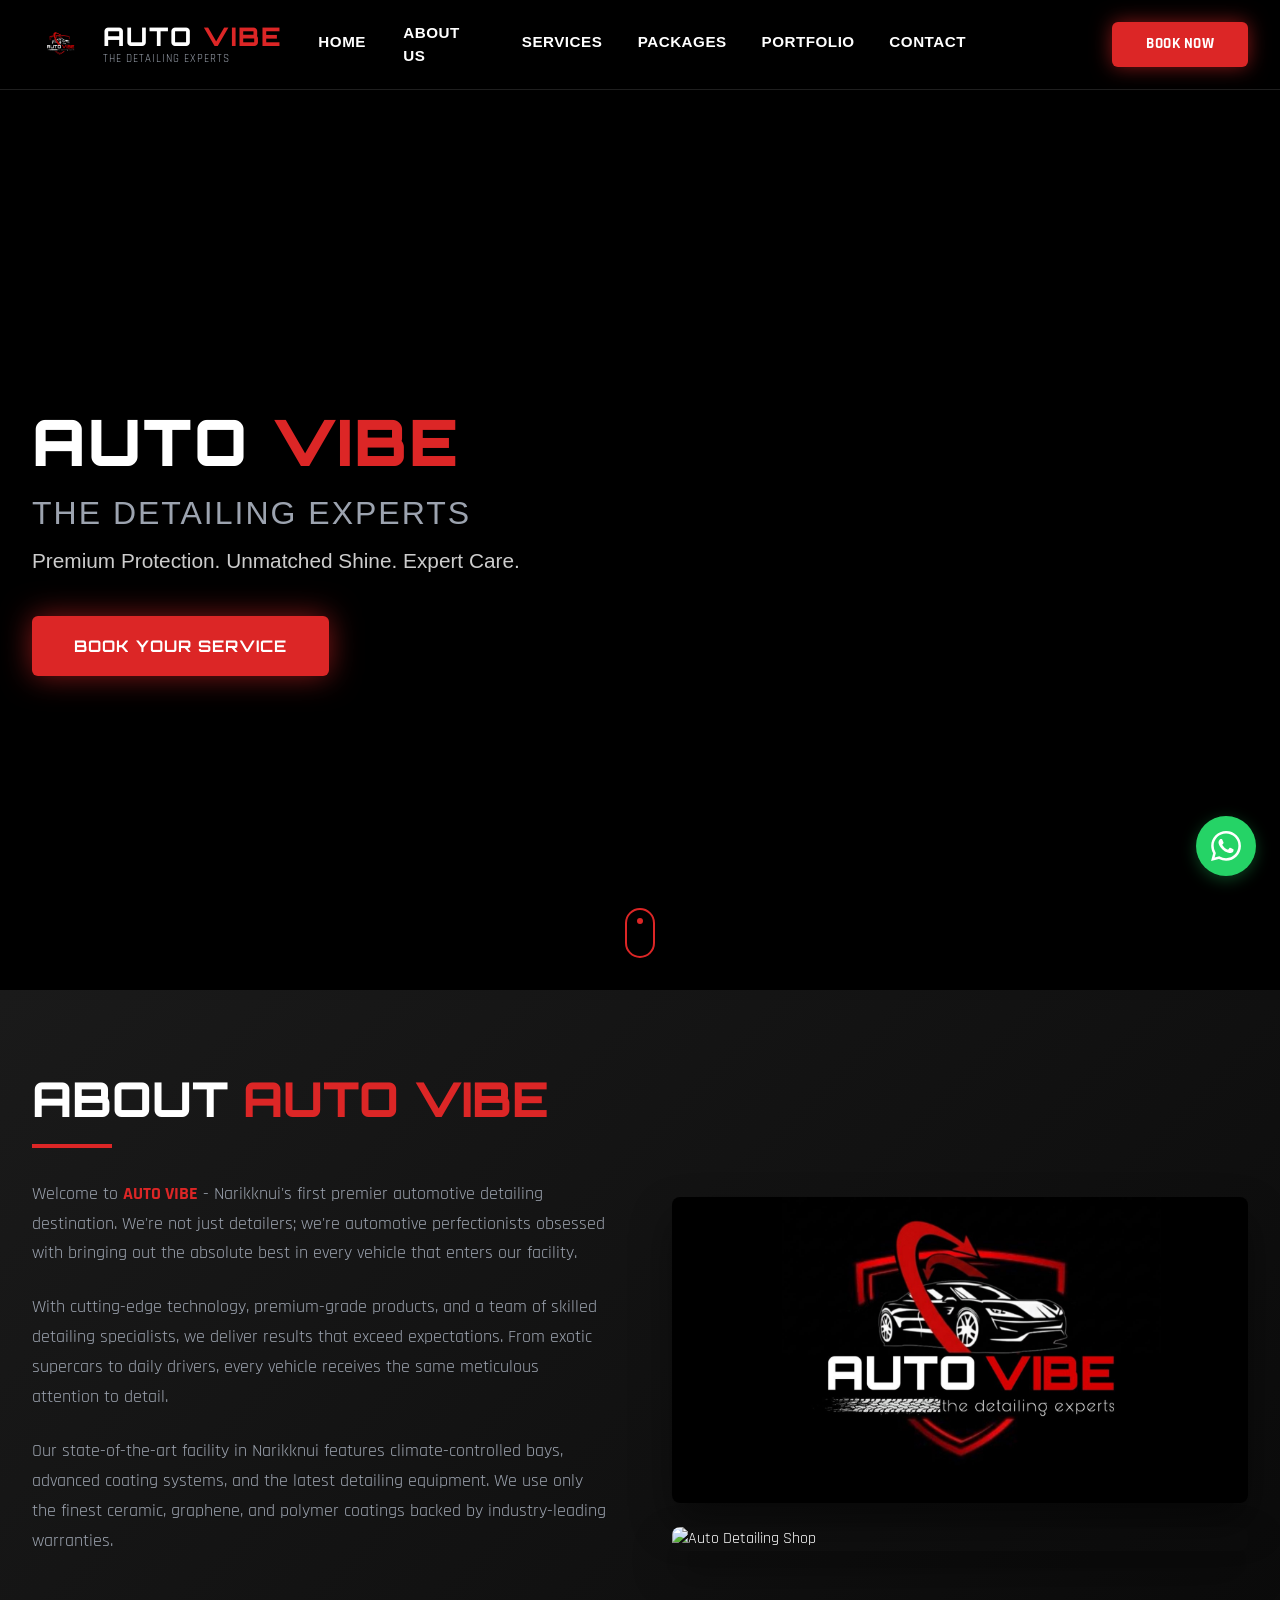
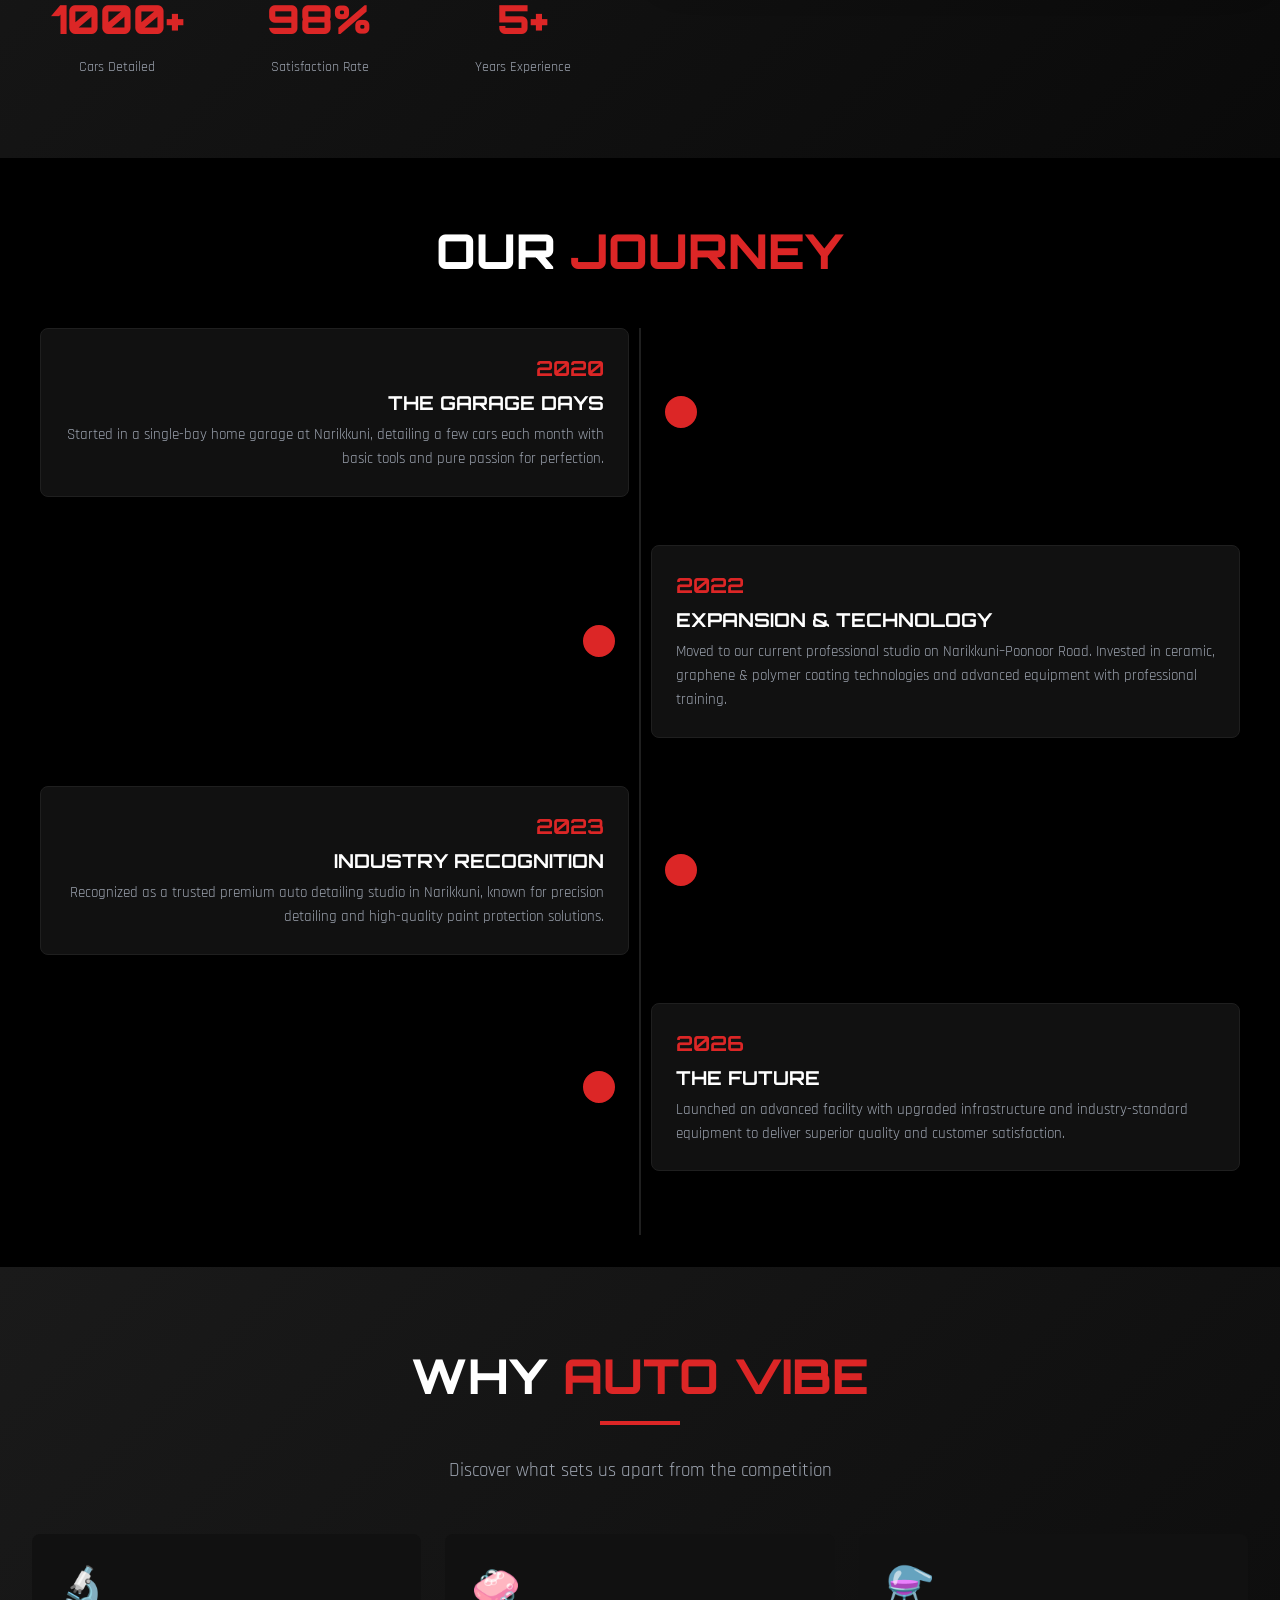
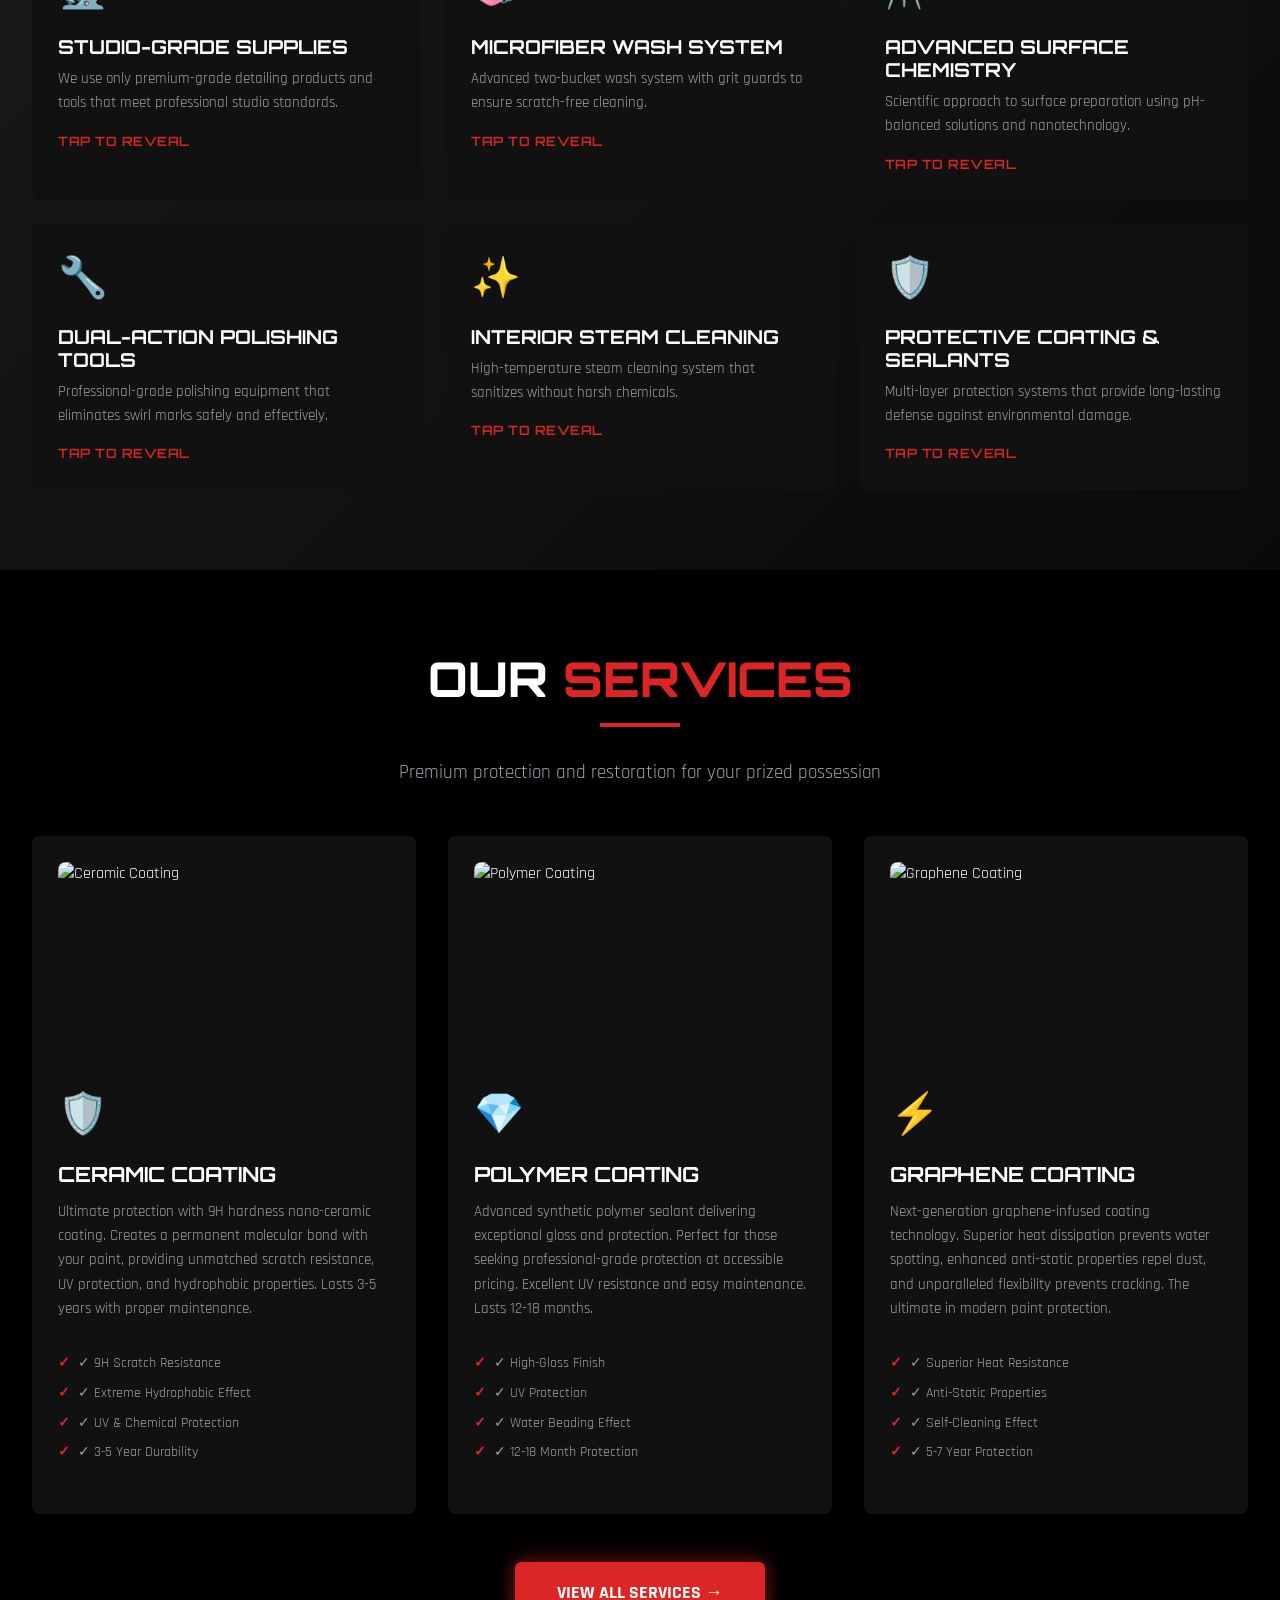
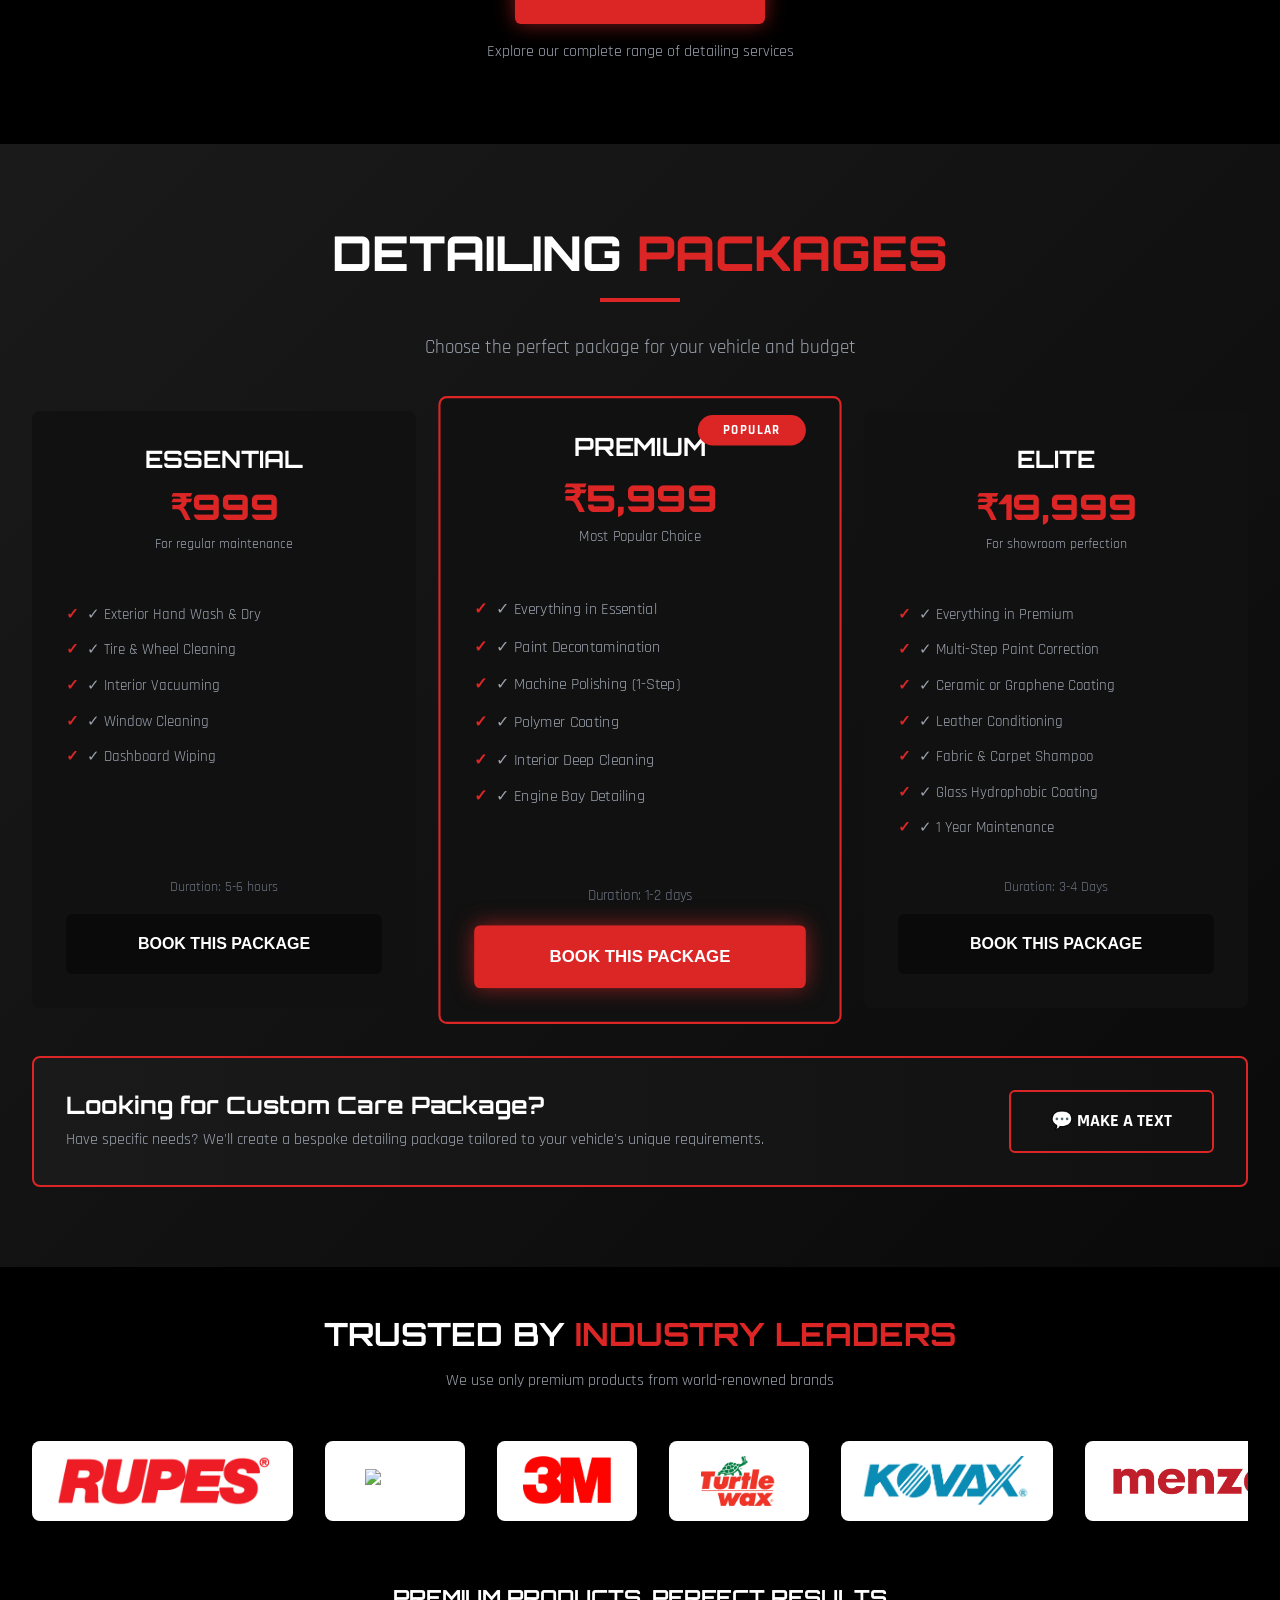
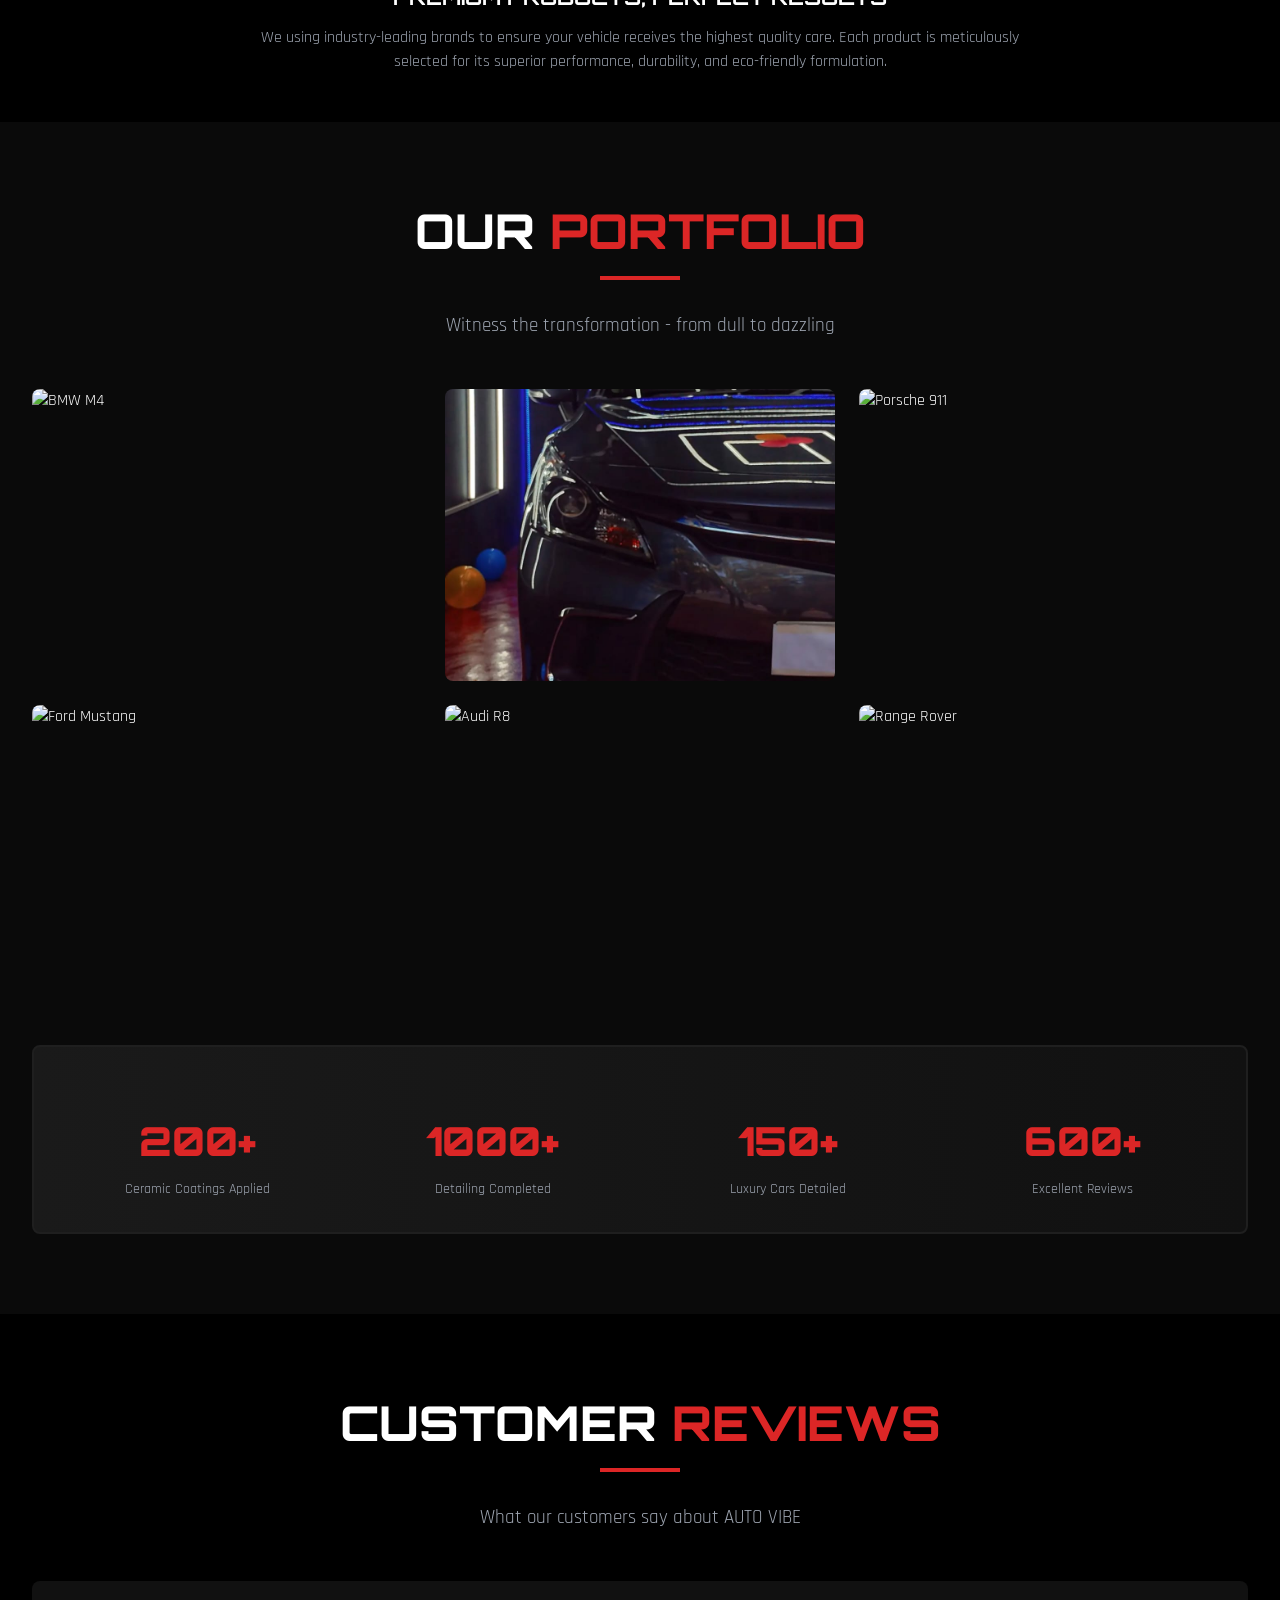
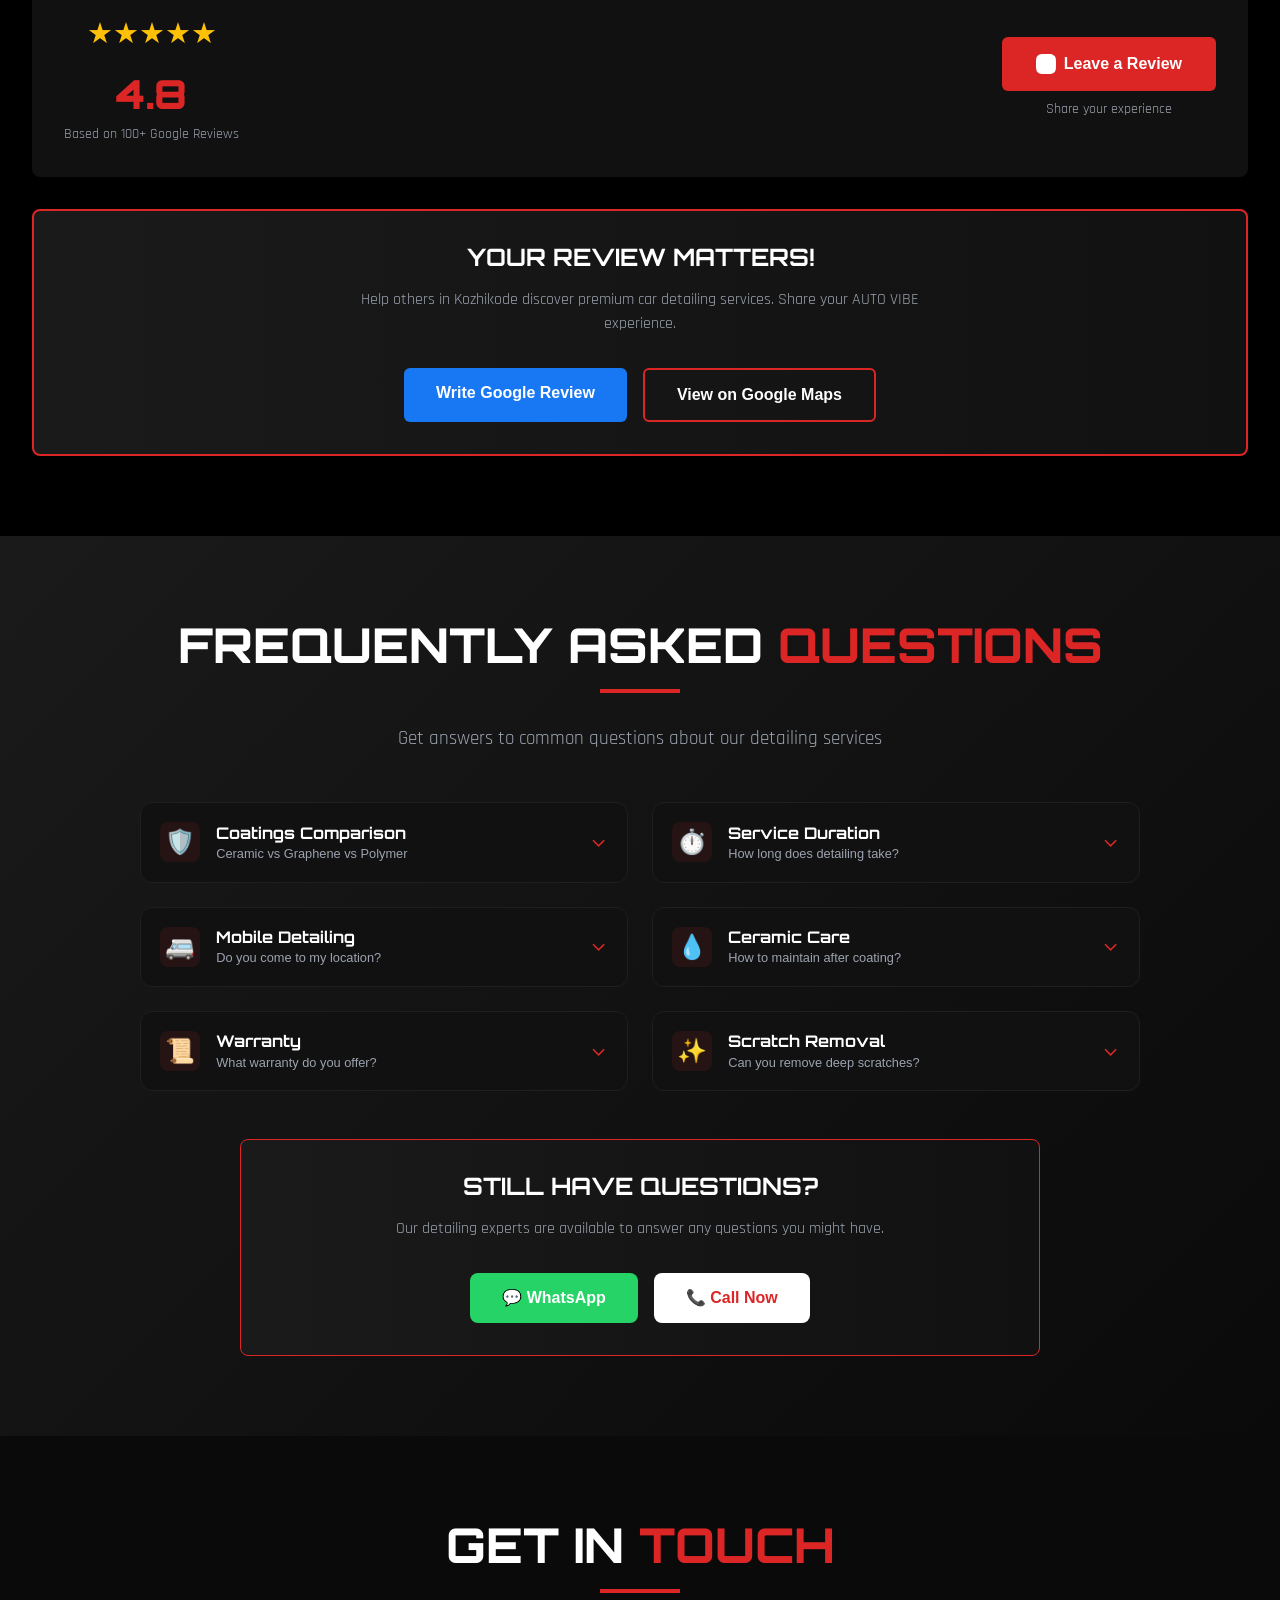
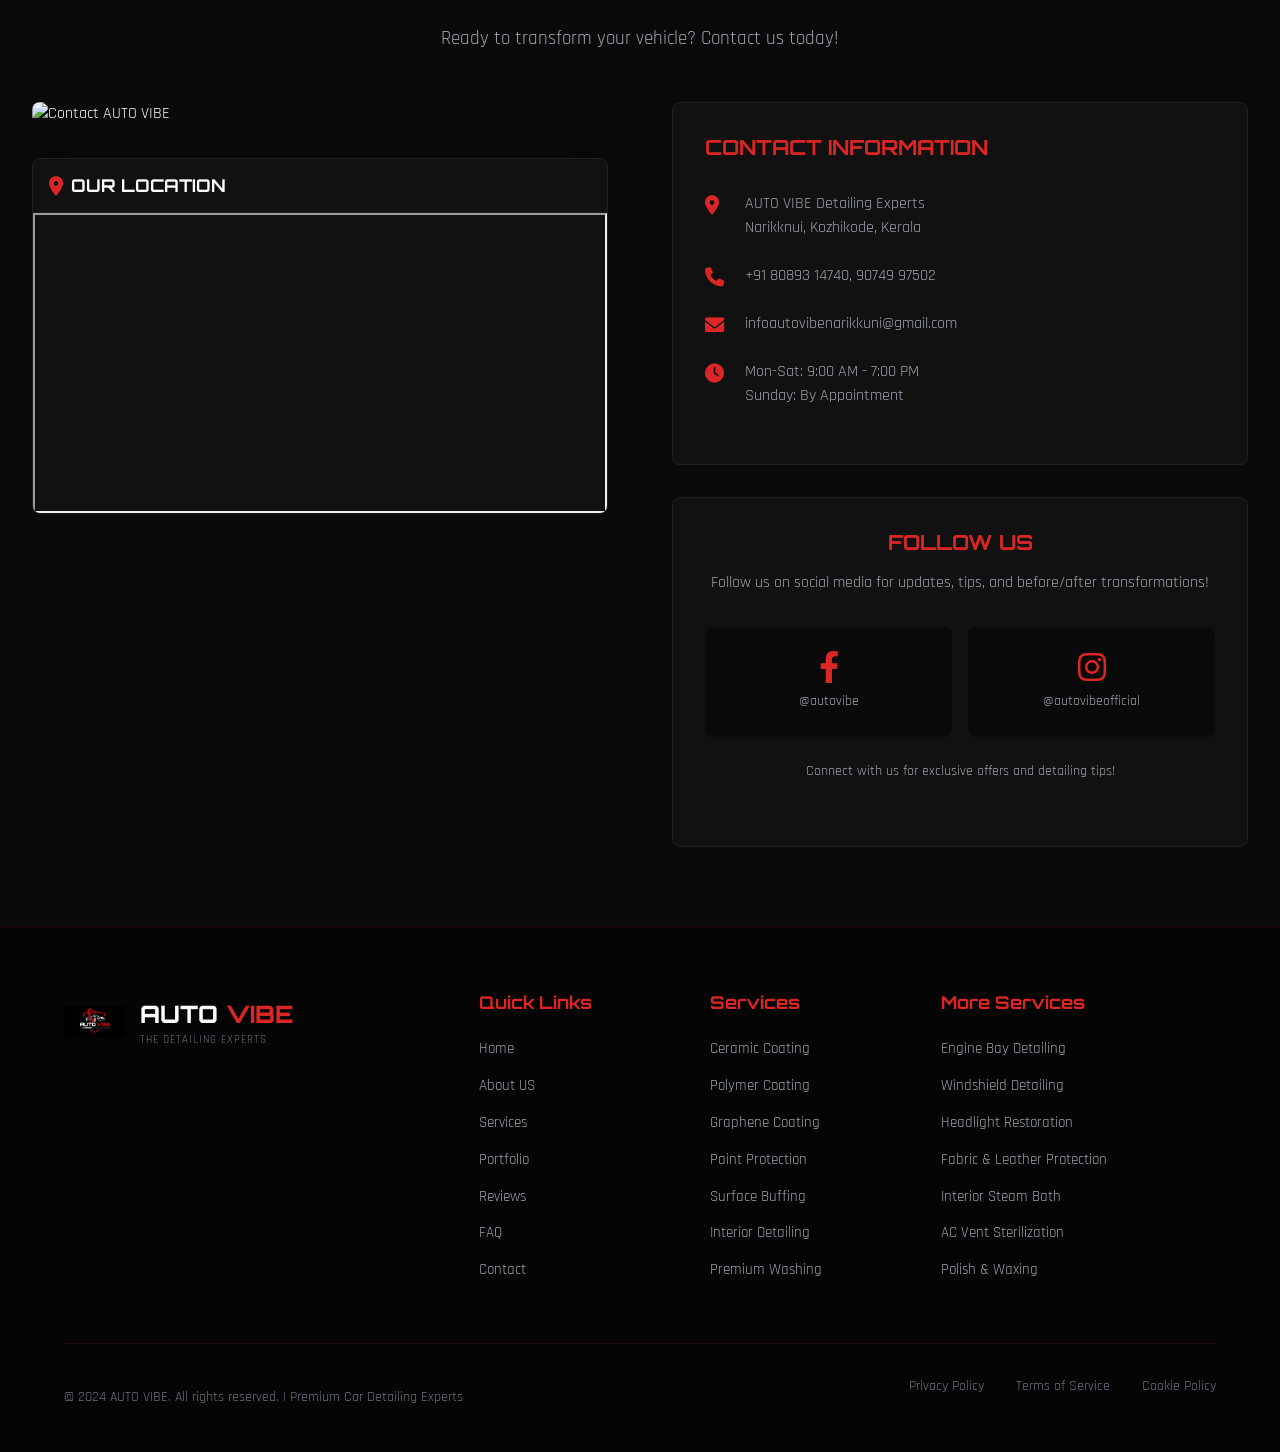
==== commit 27102d74: "Update print statement from 'Hello' to 'Goodbye'" ====
--- a/static/index.html
+++ b/static/index.html
@@ -118,53 +118,53 @@
 </a>
 <body class="bg-black text-white">
     <!-- Navigation -->
-    <nav class="main-nav">
-        <div class="nav-container">
-            <!-- Logo - Always Visible -->
-            <div class="nav-logo">
-                <img src="assets/avlogo.jpeg" alt="AUTO VIBE Car Detailing Logo" loading="lazy">
-                <div class="logo-text">
-                    <div class="logo-font logo-main">AUTO <span>VIBE</span></div>
-                    <div class="logo-tagline">THE DETAILING EXPERTS</div>
-                </div>
-            </div>
-
-            <!-- Desktop Navigation - Hidden on Mobile -->
-            <div class="nav-links desktop-nav">
-                <a href="#home">HOME</a>
-                <a href="#about">ABOUT US</a>
-                <a href="services.html">SERVICES</a>
-                <a href="#packages">PACKAGES</a>
-                <a href="#portfolio">PORTFOLIO</a>
-                <a href="#contact">CONTACT</a>
-            </div>
-
-            <!-- Desktop Book Now Button - Hidden on Mobile -->
-            <a href="https://wa.me/919074997502" target="_blank" class="desktop-book-btn">
-                BOOK NOW
-            </a>
-
-            <!-- Mobile Menu Button - Only on Mobile -->
-            <button class="mobile-menu-toggle" aria-label="Menu">
-                <span></span>
-                <span></span>
-                <span></span>
-            </button>
-        </div>
-
-        <!-- Mobile Menu Overlay - Only appears when toggled -->
-        <div class="mobile-menu-overlay">
-            <div class="mobile-menu-content">
-                <a href="#home">HOME</a>
-                <a href="#about">ABOUT US</a>
-                <a href="services.html">SERVICES</a>
-                <a href="#packages">PACKAGES</a>
-                <a href="#portfolio">PORTFOLIO</a>
-                <a href="#contact">CONTACT</a>
-                <a href="https://wa.me/919074997502" target="_blank" class="mobile-book-btn">BOOK NOW</a>
-            </div>
-        </div>
-    </nav>
+<nav class="main-nav">
+    <div class="nav-container">
+        <!-- Logo - Always Visible -->
+        <div class="nav-logo">
+            <img src="assets/avlogo.jpeg" alt="AUTO VIBE Car Detailing Logo" loading="lazy">
+            <div class="logo-text">
+                <div class="logo-font logo-main">AUTO <span>VIBE</span></div>
+                <div class="logo-tagline">THE DETAILING EXPERTS</div>
+            </div>
+        </div>
+
+        <!-- Desktop Navigation - Hidden on Mobile -->
+        <div class="desktop-nav">
+            <a href="index.html">HOME</a>
+            <a href="index.html#about">ABOUT US</a>
+            <a href="services.html">SERVICES</a>
+            <a href="index.html#packages">PACKAGES</a>
+            <a href="index.html#portfolio">PORTFOLIO</a>
+            <a href="index.html#contact">CONTACT</a>
+        </div>
+
+        <!-- Desktop Book Now Button - Hidden on Mobile -->
+        <a href="https://wa.me/919074997502" target="_blank" class="desktop-book-btn">
+            BOOK NOW
+        </a>
+
+        <!-- Mobile Menu Toggle Button - Visible only on mobile -->
+        <button class="mobile-menu-toggle" id="mobileMenuToggle" aria-label="Menu">
+            <span></span>
+            <span></span>
+            <span></span>
+        </button>
+    </div>
+
+    <!-- Mobile Menu Overlay -->
+    <div class="mobile-menu-overlay" id="mobileMenuOverlay">
+        <div class="mobile-menu-content">
+            <a href="index.html">HOME</a>
+            <a href="index.html#about">ABOUT US</a>
+            <a href="services.html">SERVICES</a>
+            <a href="index.html#packages">PACKAGES</a>
+            <a href="index.html#portfolio">PORTFOLIO</a>
+            <a href="index.html#contact">CONTACT</a>
+            <a href="https://wa.me/919074997502" target="_blank" class="mobile-book-btn">BOOK NOW</a>
+        </div>
+    </div>
+</nav>
 
    <!-- Home/Landing Page -->
     <section id="home" class="hero-section">
@@ -1001,3 +1001,4 @@
     <script src="script.js"></script>
 </body>
 </html>
+
--- a/static/style.css
+++ b/static/style.css
@@ -1,153 +1,1403 @@
- /* style.css */
+/* style.css - AUTO VIBE Perfect Screen Optimization */
 @import url('https://fonts.googleapis.com/css2?family=Rajdhani:wght@300;400;500;600;700&family=Orbitron:wght@400;500;600;700;800;900&display=swap');
+
+/* ===== CSS Variables ===== */
+:root {
+    --primary: #dc2626;
+    --primary-dark: #b91c1c;
+    --primary-glow: rgba(220, 38, 38, 0.6);
+    --primary-glow-intense: rgba(220, 38, 38, 0.8);
+    --bg-dark: #000000;
+    --bg-darker: #0a0a0a;
+    --bg-card: #111111;
+    --bg-card-hover: #1a1a1a;
+    --text-primary: #ffffff;
+    --text-secondary: #9ca3af;
+    --text-muted: #6b7280;
+    --border-light: #1f1f1f;
+    --border-glow: #dc2626;
+    --transition-base: all 0.3s ease;
+    --shadow-glow: 0 0 30px rgba(220, 38, 38, 0.3);
+    
+    /* Navigation */
+    --nav-height-desktop: 90px;
+    --nav-height-mobile: 70px;
+    
+    /* Container */
+    --container-padding-desktop: 2rem;
+    --container-padding-mobile: 1rem;
+    
+    /* Font Sizes */
+    --h1-desktop: 4rem;
+    --h1-mobile: 2.5rem;
+    --h2-desktop: 3rem;
+    --h2-mobile: 2rem;
+}
+
+/* ===== Base Reset ===== */
+* {
+    margin: 0;
+    padding: 0;
+    box-sizing: border-box;
+    -webkit-tap-highlight-color: transparent;
+}
+
+html {
+    font-size: 16px;
+    scroll-behavior: smooth;
+    scroll-padding-top: var(--nav-height-desktop);
+}
 
 body {
     font-family: 'Rajdhani', sans-serif;
     overflow-x: hidden;
-}
-
+    color: var(--text-primary);
+    background: var(--bg-dark);
+    line-height: 1.5;
+    font-weight: 400;
+    width: 100%;
+    min-height: 100vh;
+}
+
+/* ===== Typography ===== */
 .logo-font {
     font-family: 'Orbitron', sans-serif;
     letter-spacing: 2px;
-}
-
-.fade-in {
-    animation: fadeIn 1s ease-in;
-}
-
-@keyframes fadeIn {
-    from { opacity: 0; transform: translateY(20px); }
-    to { opacity: 1; transform: translateY(0); }
-}
-
-.slide-in-left {
-    animation: slideInLeft 0.8s ease-out;
-}
-
-@keyframes slideInLeft {
-    from { transform: translateX(-100px); opacity: 0; }
-    to { transform: translateX(0); opacity: 1; }
-}
-
-.slide-in-right {
-    animation: slideInRight 0.8s ease-out;
-}
-
-@keyframes slideInRight {
-    from { transform: translateX(100px); opacity: 0; }
-    to { transform: translateX(0); opacity: 1; }
-}
-
-.glow-red {
-    box-shadow: 0 0 30px rgba(220, 38, 38, 0.6);
-}
-
-.glow-red:hover {
-    box-shadow: 0 0 40px rgba(220, 38, 38, 0.8);
-}
-
-.service-card {
-    transition: all 0.4s ease;
-    border: 2px solid transparent;
-}
-
-.service-card:hover {
-    transform: translateY(-15px) scale(1.02);
-    border-color: #dc2626;
-    box-shadow: 0 20px 40px rgba(220, 38, 38, 0.3);
-}
-
-nav a {
-    transition: all 0.3s;
+    font-weight: 700;
+}
+
+h1, h2, h3, h4, h5, h6 {
+    font-family: 'Orbitron', sans-serif;
+    line-height: 1.2;
+    font-weight: 700;
+    margin-bottom: 0.5rem;
+}
+
+/* ===== Container ===== */
+.container {
+    max-width: 1400px;
+    margin: 0 auto;
+    padding: 0 var(--container-padding-desktop);
+    width: 100%;
+}
+
+@media (max-width: 768px) {
+    .container {
+        padding: 0 var(--container-padding-mobile);
+    }
+    
+    html {
+        scroll-padding-top: var(--nav-height-mobile);
+    }
+}
+
+/* ===== Section Styles ===== */
+section {
+    padding: 5rem 0;
+}
+
+@media (max-width: 768px) {
+    section {
+        padding: 3rem 0;
+    }
+}
+
+.section-title {
+    font-size: var(--h2-desktop);
+    font-weight: 800;
+    margin-bottom: 1rem;
+    text-align: left;
+}
+
+.section-title.centered {
+    text-align: center;
+}
+
+.section-title span {
+    color: var(--primary);
+}
+
+.title-underline {
+    width: 80px;
+    height: 4px;
+    background: var(--primary);
+    margin-bottom: 2rem;
+}
+
+.title-underline.centered {
+    margin-left: auto;
+    margin-right: auto;
+}
+
+.section-subtitle {
+    font-size: 1.2rem;
+    color: var(--text-secondary);
+    margin-bottom: 3rem;
+    text-align: center;
+    max-width: 800px;
+    margin-left: auto;
+    margin-right: auto;
+}
+
+@media (max-width: 768px) {
+    .section-title {
+        font-size: var(--h2-mobile);
+    }
+    
+    .section-subtitle {
+        font-size: 1rem;
+        margin-bottom: 2rem;
+    }
+}
+
+/* ===== NAVIGATION - CRITICAL FIX ===== */
+.main-nav {
+    position: fixed;
+    top: 0;
+    left: 0;
+    width: 100%;
+    background: rgba(0, 0, 0, 0.98);
+    backdrop-filter: blur(10px);
+    z-index: 1000;
+    border-bottom: 1px solid var(--border-light);
+    height: var(--nav-height-desktop);
+    display: flex;
+    align-items: center;
+}
+
+.nav-container {
+    max-width: 1400px;
+    margin: 0 auto;
+    padding: 0 var(--container-padding-desktop);
+    width: 100%;
+    display: flex;
+    align-items: center;
+    justify-content: space-between;
+    height: 100%;
+}
+
+/* Logo Section */
+.nav-logo {
+    display: flex;
+    align-items: center;
+    gap: 1rem;
+    flex-shrink: 0;
+}
+
+.nav-logo img {
+    width: 55px;
+    height: 55px;
+    object-fit: contain;
+}
+
+.logo-text {
+    display: flex;
+    flex-direction: column;
+}
+
+.logo-main {
+    font-size: 1.6rem;
+    font-weight: 800;
+    line-height: 1.2;
+}
+
+.logo-main span {
+    color: var(--primary);
+}
+
+.logo-tagline {
+    font-size: 0.7rem;
+    color: var(--text-secondary);
+    letter-spacing: 1px;
+}
+
+/* Desktop Navigation - Only visible on desktop */
+.desktop-nav {
+    display: flex;
+    align-items: center;
+    gap: 2.5rem;
+    position: absolute;
+    left: 50%;
+    transform: translateX(-50%);
+}
+
+.desktop-nav a {
+    color: var(--text-primary);
+    text-decoration: none;
+    font-size: 0.95rem;
+    font-weight: 600;
+    letter-spacing: 0.5px;
+    transition: var(--transition-base);
     position: relative;
-}
-
-nav a::after {
+    padding: 0.5rem 0;
+}
+
+/* ===== ULTRA MINIMAL TINY DOT NAVIGATION ===== */
+.desktop-nav a::after {
     content: '';
     position: absolute;
-    bottom: -5px;
+    bottom: -4px;
+    left: 50%;
+    transform: translateX(-50%);
+    width: 3px; /* Tiny dot */
+    height: 3px;
+    background: var(--primary);
+    border-radius: 50%;
+    opacity: 0;
+    transition: opacity 0.2s ease;
+}
+
+.desktop-nav a:hover::after,
+.desktop-nav a.active::after {
+    opacity: 1;
+}
+
+.desktop-nav a:hover,
+.desktop-nav a.active {
+    color: var(--primary);
+}
+
+/* Mobile navigation dots - matching tiny style */
+.mobile-menu-content a {
+    position: relative;
+}
+
+.mobile-menu-content a::after {
+    content: '';
+    position: absolute;
+    bottom: 0;
+    left: 50%;
+    transform: translateX(-50%);
+    width: 4px; /* Slightly larger on mobile for touch */
+    height: 4px;
+    background: var(--primary);
+    border-radius: 50%;
+    opacity: 0;
+    transition: opacity 0.2s ease;
+}
+
+.mobile-menu-content a.active::after {
+    opacity: 1;
+}
+
+.mobile-menu-content a.active {
+    color: var(--primary);
+}
+
+/* Desktop Book Now Button */
+.desktop-book-btn {
+    background: var(--primary);
+    color: white;
+    padding: 0.6rem 2rem;
+    border-radius: 0.375rem;
+    font-size: 0.95rem;
+    font-weight: 700;
+    text-decoration: none;
+    transition: var(--transition-base);
+    border: 2px solid transparent;
+    white-space: nowrap;
+    display: inline-flex;
+    align-items: center;
+    justify-content: center;
+    letter-spacing: 0.5px;
+    box-shadow: 0 0 20px var(--primary-glow);
+    flex-shrink: 0;
+}
+
+.desktop-book-btn:hover {
+    background: transparent;
+    border-color: var(--primary);
+    color: var(--primary);
+    transform: translateY(-2px);
+    box-shadow: 0 0 30px var(--primary-glow-intense);
+}
+
+/* Mobile Menu Toggle - Hidden on Desktop */
+.mobile-menu-toggle {
+    display: none;
+    flex-direction: column;
+    justify-content: space-between;
+    width: 30px;
+    height: 21px;
+    background: transparent;
+    border: none;
+    cursor: pointer;
+    padding: 0;
+    z-index: 1001;
+}
+
+.mobile-menu-toggle span {
+    width: 100%;
+    height: 3px;
+    background: white;
+    border-radius: 3px;
+    transition: var(--transition-base);
+}
+
+/* Mobile Menu Overlay */
+.mobile-menu-overlay {
+    display: none;
+    position: fixed;
+    top: var(--nav-height-mobile);
     left: 0;
-    width: 0;
-    height: 2px;
-    background: #dc2626;
-    transition: width 0.3s;
-}
-
-nav a:hover::after {
     width: 100%;
+    height: calc(100vh - var(--nav-height-mobile));
+    background: rgba(0, 0, 0, 0.98);
+    backdrop-filter: blur(10px);
+    z-index: 999;
+    overflow-y: auto;
+    opacity: 0;
+    transform: translateY(-10px);
+    transition: opacity 0.3s, transform 0.3s;
+}
+
+.mobile-menu-overlay.active {
+    opacity: 1;
+    transform: translateY(0);
+}
+
+.mobile-menu-content {
+    padding: 2rem 1.5rem;
+    display: flex;
+    flex-direction: column;
+    gap: 1rem;
+}
+
+.mobile-menu-content a {
+    color: var(--text-primary);
+    text-decoration: none;
+    font-size: 1.2rem;
+    font-weight: 600;
+    padding: 1rem 0;
+    border-bottom: 1px solid rgba(255, 255, 255, 0.1);
+    transition: var(--transition-base);
+}
+
+.mobile-menu-content a:active {
+    color: var(--primary);
+    padding-left: 1rem;
+}
+
+.mobile-book-btn {
+    background: var(--primary);
+    color: white !important;
+    text-align: center;
+    padding: 1rem !important;
+    border-radius: 0.5rem;
+    border: none !important;
+    margin-top: 1rem;
+    font-size: 1.1rem !important;
+}
+
+
+.mobile-menu-overlay {
+    display: none;
+    position: fixed;
+    top: var(--nav-height-mobile);
+    left: 0;
+    width: 100%;
+    height: calc(100vh - var(--nav-height-mobile));
+    background: rgba(0, 0, 0, 0.98);
+    backdrop-filter: blur(10px);
+    z-index: 999;
+    overflow-y: auto;
+}
+
+.mobile-menu-overlay.active {
+    display: block !important;
+}
+
+.mobile-menu-content {
+    padding: 2rem 1.5rem;
+    display: flex;
+    flex-direction: column;
+    gap: 1rem;
+}
+
+.mobile-menu-content a {
+    color: var(--text-primary);
+    text-decoration: none;
+    font-size: 1.2rem;
+    font-weight: 600;
+    padding: 1rem 0;
+    border-bottom: 1px solid rgba(255, 255, 255, 0.1);
+    transition: var(--transition-base);
+}
+
+.mobile-menu-content a:active {
+    color: var(--primary);
+    padding-left: 1rem;
+}
+
+.mobile-book-btn {
+    background: var(--primary);
+    color: white !important;
+    text-align: center;
+    padding: 1rem !important;
+    border-radius: 0.5rem;
+    border: none !important;
+    margin-top: 1rem;
+    font-size: 1.1rem !important;
+}
+
+/* Ensure toggle button is visible on mobile */
+.mobile-menu-toggle {
+    display: none;
+    flex-direction: column;
+    justify-content: space-between;
+    width: 30px;
+    height: 21px;
+    background: transparent;
+    border: none;
+    cursor: pointer;
+    padding: 0;
+    z-index: 1001;
+}
+
+.mobile-menu-toggle span {
+    width: 100%;
+    height: 3px;
+    background: white;
+    border-radius: 3px;
+    transition: all 0.3s ease;
+}
+
+@media (max-width: 768px) {
+    .mobile-menu-toggle {
+        display: flex !important;
+    }
+}
+
+/* ===== DESKTOP ONLY STYLES ===== */
+@media (min-width: 769px) {
+    .mobile-menu-overlay {
+        display: none !important;
+    }
+}
+
+/* ===== HERO SECTION ===== */
+.hero-section {
+    min-height: 100vh;
+    position: relative;
+    display: flex;
+    align-items: center;
+    margin-top: var(--nav-height-desktop);
+    overflow: hidden;
+    padding: 0;
+}
+
+@media (max-width: 768px) {
+    .hero-section {
+        margin-top: var(--nav-height-mobile);
+        min-height: calc(100vh - var(--nav-height-mobile));
+    }
+}
+
+.hero-video {
+    position: absolute;
+    top: 0;
+    left: 0;
+    width: 100%;
+    height: 100%;
+    object-fit: cover;
+    z-index: 0;
 }
 
 .hero-overlay {
-    background: linear-gradient(to bottom, rgba(0, 0, 0, 0.7), rgba(0, 0, 0, 0.95));
-}
-
-.shield-pattern {
+    position: absolute;
+    top: 0;
+    left: 0;
+    width: 100%;
+    height: 100%;
+    background: linear-gradient(to bottom, rgba(0,0,0,0.7), rgba(0,0,0,0.95));
+    z-index: 1;
+}
+
+.hero-content {
+    position: relative;
+    z-index: 2;
+    width: 100%;
+    max-width: 1400px;
+    margin: 0 auto;
+    padding: 0 var(--container-padding-desktop);
+}
+
+.hero-text {
+    max-width: 800px;
+}
+
+.hero-text h1 {
+    font-size: var(--h1-desktop);
+    font-weight: 900;
+    margin-bottom: 0.5rem;
+}
+
+.hero-text h1 span {
+    color: var(--primary);
+}
+
+.hero-subtitle {
+    font-size: 2rem;
+    color: var(--text-secondary);
+    margin-bottom: 0.5rem;
+    font-weight: 500;
+    letter-spacing: 2px;
+}
+
+.hero-description {
+    font-size: 1.3rem;
+    color: #cccccc;
+    margin-bottom: 2.5rem;
+    font-weight: 300;
+}
+
+.hero-btn {
+    display: inline-block;
+    padding: 1.2rem 3rem;
+    background: var(--primary);
+    color: white;
+    text-decoration: none;
+    border-radius: 0.375rem;
+    font-size: 1.2rem;
+    font-weight: 700;
+    transition: var(--transition-base);
+    border: 2px solid transparent;
+    letter-spacing: 1px;
+    box-shadow: 0 0 30px var(--primary-glow);
+}
+
+.hero-btn:hover {
+    background: transparent;
+    border-color: var(--primary);
+    color: var(--primary);
+    transform: translateY(-3px);
+    box-shadow: 0 0 40px var(--primary-glow-intense);
+}
+
+.scroll-indicator {
+    position: absolute;
+    bottom: 2rem;
+    left: 50%;
+    transform: translateX(-50%);
+    z-index: 3;
+}
+
+.scroll-dot {
+    width: 30px;
+    height: 50px;
+    border: 2px solid var(--primary);
+    border-radius: 25px;
+    position: relative;
+}
+
+.scroll-dot::after {
+    content: '';
+    position: absolute;
+    top: 8px;
+    left: 50%;
+    transform: translateX(-50%);
+    width: 6px;
+    height: 6px;
+    background: var(--primary);
+    border-radius: 50%;
+    animation: bounce 2s infinite;
+}
+
+@keyframes bounce {
+    0%, 100% { transform: translateX(-50%) translateY(0); }
+    50% { transform: translateX(-50%) translateY(10px); }
+}
+
+@media (max-width: 768px) {
+    .hero-text h1 {
+        font-size: var(--h1-mobile);
+    }
+    
+    .hero-subtitle {
+        font-size: 1.3rem;
+    }
+    
+    .hero-description {
+        font-size: 1rem;
+        margin-bottom: 2rem;
+    }
+    
+    .hero-btn {
+        padding: 1rem 2rem;
+        font-size: 1rem;
+        width: 100%;
+        text-align: center;
+    }
+    
+    .hero-content {
+        padding: 0 var(--container-padding-mobile);
+    }
+}
+
+/* ===== ABOUT SECTION ===== */
+.about-section {
     background: linear-gradient(135deg, #1a1a1a 0%, #0a0a0a 100%);
 }
 
-/* NEW ANIMATIONS */
-.pulse-glow {
-    animation: pulseGlow 2s infinite;
-}
-
-@keyframes pulseGlow {
-    0% { box-shadow: 0 0 15px rgba(220, 38, 38, 0.5); }
-    50% { box-shadow: 0 0 30px rgba(220, 38, 38, 0.8); }
-    100% { box-shadow: 0 0 15px rgba(220, 38, 38, 0.5); }
-}
-
-.float-animation {
-    animation: float 6s ease-in-out infinite;
-}
-
-@keyframes float {
-    0% { transform: translateY(0px); }
-    50% { transform: translateY(-20px); }
-    100% { transform: translateY(0px); }
-}
-
-.rotate-3d {
-    transition: transform 0.8s ease;
-}
-
-.rotate-3d:hover {
-    transform: perspective(1000px) rotateY(15deg) rotateX(5deg);
+.about-grid {
+    display: grid;
+    grid-template-columns: 1fr 1fr;
+    gap: 4rem;
+    align-items: center;
+}
+
+.about-text {
+    color: var(--text-secondary);
+    font-size: 1.1rem;
+    line-height: 1.7;
+    margin-bottom: 1.5rem;
+}
+
+.about-text .highlight {
+    color: var(--primary);
+    font-weight: 700;
+}
+
+.stats-grid {
+    display: grid;
+    grid-template-columns: repeat(3, 1fr);
+    gap: 2rem;
+    margin-top: 2rem;
+}
+
+.stat-item {
+    text-align: center;
+}
+
+.stat-number {
+    font-size: 2.5rem;
+    font-weight: 900;
+    color: var(--primary);
+    font-family: 'Orbitron', sans-serif;
+}
+
+.stat-label {
+    color: var(--text-secondary);
+    font-size: 0.9rem;
+    margin-top: 0.5rem;
+}
+
+.about-images {
+    display: flex;
+    flex-direction: column;
+    gap: 1.5rem;
+}
+
+.about-img-main {
+    width: 100%;
+    border-radius: 0.5rem;
+    box-shadow: 0 20px 40px rgba(0,0,0,0.4);
+}
+
+.about-img-secondary {
+    width: 100%;
+    border-radius: 0.5rem;
+    box-shadow: 0 20px 40px rgba(0,0,0,0.4);
+}
+
+@media (max-width: 992px) {
+    .about-grid {
+        gap: 2rem;
+    }
+}
+
+@media (max-width: 768px) {
+    .about-grid {
+        grid-template-columns: 1fr;
+        gap: 2rem;
+    }
+    
+    .about-text {
+        font-size: 1rem;
+    }
+    
+    .stats-grid {
+        gap: 1rem;
+    }
+    
+    .stat-number {
+        font-size: 1.8rem;
+    }
+    
+    .stat-label {
+        font-size: 0.8rem;
+    }
+}
+
+/* ===== TIMELINE SECTION ===== */
+.timeline-section {
+    padding: 4rem 0;
+    background: var(--bg-dark);
+}
+
+.timeline-container {
+    position: relative;
+    max-width: 1200px;
+    margin: 0 auto;
+    padding: 2rem 0;
+}
+
+.timeline-line {
+    position: absolute;
+    left: 50%;
+    transform: translateX(-50%);
+    width: 2px;
+    height: 100%;
+    background: var(--border-light);
+}
+
+.timeline-items {
+    display: flex;
+    flex-direction: column;
+    gap: 3rem;
+}
+
+.timeline-item {
+    display: flex;
+    align-items: center;
+    width: 100%;
+}
+
+.timeline-content {
+    flex: 1;
+    padding: 1.5rem;
+    background: var(--bg-card);
+    border: 1px solid var(--border-light);
+    border-radius: 0.5rem;
+    transition: var(--transition-base);
+}
+
+.timeline-content:hover {
+    border-color: var(--primary);
+    transform: translateY(-5px);
+    box-shadow: var(--shadow-glow);
+}
+
+.timeline-content.left {
+    margin-right: 2rem;
+    text-align: right;
+}
+
+.timeline-content.right {
+    margin-left: 2rem;
+    text-align: left;
+}
+
+.timeline-year {
+    color: var(--primary);
+    font-size: 1.3rem;
+    font-weight: 700;
+    font-family: 'Orbitron', sans-serif;
+    margin-bottom: 0.5rem;
+}
+
+.timeline-content h4 {
+    font-size: 1.2rem;
+    margin-bottom: 0.5rem;
+}
+
+.timeline-content p {
+    color: var(--text-secondary);
+    font-size: 0.95rem;
+    line-height: 1.6;
+}
+
+.timeline-dot {
+    width: 40px;
+    height: 40px;
+    background: var(--primary);
+    border: 4px solid var(--bg-dark);
+    border-radius: 50%;
+    z-index: 2;
+    flex-shrink: 0;
+}
+
+.timeline-spacer {
+    flex: 1;
+}
+
+/* Mobile Timeline */
+@media (max-width: 768px) {
+    .timeline-line {
+        display: none;
+    }
+    
+    .timeline-item {
+        flex-direction: column !important;
+        gap: 0.5rem;
+    }
+    
+    .timeline-content.left,
+    .timeline-content.right {
+        margin: 0;
+        text-align: left;
+        width: 100%;
+    }
+    
+    .timeline-dot {
+        display: none;
+    }
+    
+    .timeline-spacer {
+        display: none;
+    }
+    
+    .desktop-only {
+        display: none;
+    }
+}
+
+/* ===== WHY CARDS SECTION ===== */
+.why-section {
+    background: linear-gradient(135deg, #1a1a1a 0%, #0a0a0a 100%);
+}
+
+.why-grid {
+    display: grid;
+    grid-template-columns: repeat(3, 1fr);
+    gap: 1.5rem;
+}
+
+.why-card {
+    background: var(--bg-card);
+    border: 2px solid transparent;
+    border-radius: 0.5rem;
+    overflow: hidden;
+    transition: var(--transition-base);
+    cursor: pointer;
+}
+
+.why-card:hover {
+    transform: translateY(-5px);
+    border-color: var(--primary);
+    box-shadow: var(--shadow-glow);
+}
+
+.why-card.active {
+    border-color: var(--primary);
+    box-shadow: var(--shadow-glow);
+}
+
+.card-front {
+    padding: 1.5rem;
+}
+
+.card-icon {
+    font-size: 2.5rem;
+    margin-bottom: 1rem;
+    color: var(--primary);
+}
+
+.card-front h3 {
+    font-size: 1.2rem;
+    margin-bottom: 0.5rem;
+}
+
+.card-front p {
+    color: var(--text-secondary);
+    font-size: 0.95rem;
+    line-height: 1.6;
+    margin-bottom: 1rem;
+}
+
+.tap-indicator {
+    color: var(--primary);
+    font-size: 0.8rem;
+    font-weight: 600;
+    letter-spacing: 0.5px;
+    font-family: 'Orbitron', sans-serif;
+}
+
+.card-back {
+    padding: 1.5rem;
+    background: linear-gradient(to right, #1a1a1a, var(--bg-card));
+    border-top: 1px solid var(--border-light);
+    animation: slideDown 0.3s ease-out;
+}
+
+.card-back p {
+    color: var(--text-secondary);
+    font-size: 0.9rem;
+    line-height: 1.6;
+}
+
+@keyframes slideDown {
+    from {
+        opacity: 0;
+        transform: translateY(-10px);
+    }
+    to {
+        opacity: 1;
+        transform: translateY(0);
+    }
+}
+
+.hidden {
+    display: none;
+}
+
+@media (max-width: 992px) {
+    .why-grid {
+        grid-template-columns: repeat(2, 1fr);
+    }
+}
+
+@media (max-width: 640px) {
+    .why-grid {
+        grid-template-columns: 1fr;
+    }
+}
+
+/* ===== SERVICES SECTION ===== */
+.services-section {
+    background: var(--bg-dark);
+}
+
+.services-grid {
+    display: grid;
+    grid-template-columns: repeat(3, 1fr);
+    gap: 2rem;
+}
+
+.service-card {
+    background: var(--bg-card);
+    border: 2px solid transparent;
+    border-radius: 0.5rem;
+    padding: 1.5rem;
+    transition: var(--transition-base);
+}
+
+.service-card:hover {
+    transform: translateY(-10px);
+    border-color: var(--primary);
+    box-shadow: var(--shadow-glow);
+}
+
+.service-card img {
+    width: 100%;
+    height: 200px;
+    object-fit: cover;
+    border-radius: 0.5rem;
+    margin-bottom: 1.5rem;
+}
+
+.service-icon {
+    font-size: 2.5rem;
+    color: var(--primary);
+    margin-bottom: 1rem;
+}
+
+.service-card h3 {
+    font-size: 1.3rem;
+    margin-bottom: 1rem;
+}
+
+.service-card p {
+    color: var(--text-secondary);
+    font-size: 0.95rem;
+    line-height: 1.6;
+    margin-bottom: 1rem;
+}
+
+.service-features {
+    list-style: none;
+}
+
+.service-features li {
+    color: var(--text-secondary);
+    font-size: 0.9rem;
+    margin-bottom: 0.5rem;
+    display: flex;
+    align-items: center;
+    gap: 0.5rem;
+}
+
+.service-features li::before {
+    content: '✓';
+    color: var(--primary);
+    font-weight: bold;
+}
+
+.services-cta {
+    text-align: center;
+    margin-top: 3rem;
+}
+
+.btn-primary {
+    display: inline-block;
+    padding: 1rem 2.5rem;
+    background: var(--primary);
+    color: white;
+    text-decoration: none;
+    border-radius: 0.375rem;
+    font-size: 1.1rem;
+    font-weight: 700;
+    transition: var(--transition-base);
+    border: 2px solid transparent;
+    box-shadow: 0 0 20px var(--primary-glow);
+}
+
+.btn-primary:hover {
+    background: transparent;
+    border-color: var(--primary);
+    color: var(--primary);
+    transform: translateY(-2px);
+}
+
+.cta-text {
+    color: var(--text-secondary);
+    margin-top: 1rem;
+    font-size: 1rem;
+}
+
+@media (max-width: 992px) {
+    .services-grid {
+        grid-template-columns: repeat(2, 1fr);
+        gap: 1.5rem;
+    }
+}
+
+@media (max-width: 640px) {
+    .services-grid {
+        grid-template-columns: 1fr;
+    }
+    
+    .service-card img {
+        height: 180px;
+    }
+}
+
+/* ===== PACKAGES SECTION ===== */
+.packages-section {
+    background: linear-gradient(135deg, #1a1a1a 0%, #0a0a0a 100%);
+}
+
+.packages-grid {
+    display: grid;
+    grid-template-columns: repeat(3, 1fr);
+    gap: 2rem;
 }
 
 .package-card {
-    transition: all 0.5s ease;
+    background: var(--bg-card);
     border: 2px solid transparent;
+    border-radius: 0.5rem;
+    padding: 2rem;
+    transition: var(--transition-base);
+    position: relative;
+    display: flex;
+    flex-direction: column;
 }
 
 .package-card:hover {
-    transform: translateY(-10px);
-    border-color: #dc2626;
-    box-shadow: 0 25px 50px rgba(220, 38, 38, 0.2);
-}
-
-.package-popular {
+    transform: translateY(-5px);
+    border-color: var(--primary);
+    box-shadow: var(--shadow-glow);
+}
+
+.package-card.popular {
+    border: 2px solid var(--primary);
+    transform: scale(1.05);
+    z-index: 2;
+}
+
+.popular-badge {
+    position: absolute;
+    top: 1rem;
+    right: 2rem;
+    background: var(--primary);
+    color: white;
+    padding: 0.3rem 1.5rem;
+    font-size: 0.8rem;
+    font-weight: bold;
+    border-radius: 2rem;
+    letter-spacing: 1px;
+}
+
+.package-header {
+    text-align: center;
+    margin-bottom: 1.5rem;
+}
+
+.package-header h3 {
+    font-size: 1.5rem;
+    margin-bottom: 0.5rem;
+}
+
+.package-price {
+    font-size: 2.2rem;
+    font-weight: 900;
+    color: var(--primary);
+    font-family: 'Orbitron', sans-serif;
+}
+
+.package-type {
+    color: var(--text-secondary);
+    font-size: 0.9rem;
+}
+
+.package-features {
+    list-style: none;
+    margin: 1.5rem 0;
+    flex-grow: 1;
+}
+
+.package-features li {
+    color: var(--text-secondary);
+    font-size: 0.95rem;
+    margin-bottom: 0.8rem;
+    display: flex;
+    align-items: center;
+    gap: 0.5rem;
+}
+
+.package-features li::before {
+    content: '✓';
+    color: var(--primary);
+    font-weight: bold;
+}
+
+.package-footer {
+    margin-top: auto;
+}
+
+.package-duration {
+    text-align: center;
+    color: var(--text-muted);
+    font-size: 0.9rem;
+    margin-bottom: 1rem;
+}
+
+.package-btn {
+    display: block;
+    text-align: center;
+    padding: 1rem;
+    background: var(--bg-darker);
+    color: white;
+    text-decoration: none;
+    border-radius: 0.375rem;
+    font-weight: 600;
+    transition: var(--transition-base);
+    border: 2px solid transparent;
+}
+
+.package-btn.popular-btn {
+    background: var(--primary);
+    box-shadow: 0 0 20px var(--primary-glow);
+}
+
+.package-btn:hover {
+    background: transparent;
+    border-color: var(--primary);
+    color: var(--primary);
+    transform: translateY(-2px);
+}
+
+.custom-package {
+    margin-top: 3rem;
+    background: linear-gradient(to right, #1a1a1a, var(--bg-card));
+    border-radius: 0.5rem;
+    padding: 2rem;
+    border: 2px solid var(--primary);
+    display: flex;
+    align-items: center;
+    justify-content: space-between;
+    flex-wrap: wrap;
+    gap: 2rem;
+}
+
+.custom-content h3 {
+    font-size: 1.5rem;
+    margin-bottom: 0.5rem;
+}
+
+.custom-content p {
+    color: var(--text-secondary);
+    font-size: 1rem;
+}
+
+.custom-btn {
+    display: inline-block;
+    padding: 1rem 2.5rem;
+    background: transparent;
+    color: white;
+    text-decoration: none;
+    border-radius: 0.375rem;
+    font-size: 1.1rem;
+    font-weight: 700;
+    transition: var(--transition-base);
+    border: 2px solid var(--primary);
+    white-space: nowrap;
+}
+
+.custom-btn:hover {
+    background: var(--primary);
+    transform: translateY(-2px);
+    box-shadow: var(--shadow-glow);
+}
+
+@media (max-width: 992px) {
+    .packages-grid {
+        grid-template-columns: repeat(2, 1fr);
+        gap: 1.5rem;
+    }
+    
+    .package-card.popular {
+        transform: scale(1);
+    }
+}
+
+@media (max-width: 768px) {
+    .packages-grid {
+        grid-template-columns: 1fr;
+        max-width: 400px;
+        margin: 0 auto;
+    }
+    
+    .custom-package {
+        flex-direction: column;
+        text-align: center;
+        padding: 1.5rem;
+    }
+    
+    .custom-btn {
+        width: 100%;
+    }
+}
+
+/* ===== BRANDS MARQUEE ===== */
+.brands-section {
+    padding: 3rem 0;
+    background: var(--bg-dark);
+}
+
+.brands-title {
+    font-size: 2rem;
+    text-align: center;
+    margin-bottom: 1rem;
+}
+
+.brands-title span {
+    color: var(--primary);
+}
+
+.brands-subtitle {
+    text-align: center;
+    color: var(--text-secondary);
+    margin-bottom: 2rem;
+}
+
+.marquee-container {
     position: relative;
     overflow: hidden;
-}
-
-.package-popular::before {
-    content: 'POPULAR';
-    position: absolute;
-    top: 20px;
-    right: -35px;
-    background: #dc2626;
-    color: white;
-    padding: 5px 40px;
-    font-size: 12px;
-    font-weight: bold;
-    transform: rotate(45deg);
-    letter-spacing: 1px;
+    padding: 1rem 0;
+    width: 100%;
+}
+
+.marquee-track {
+    display: flex;
+    gap: 2rem;
+    animation: marquee 30s linear infinite;
+    width: fit-content;
+}
+
+.marquee-track:hover {
+    animation-play-state: paused;
+}
+
+@keyframes marquee {
+    0% { transform: translateX(0); }
+    100% { transform: translateX(-50%); }
+}
+
+.brand-logo {
+    min-width: 140px;
+    height: 80px;
+    background: white;
+    border-radius: 0.5rem;
+    display: flex;
+    align-items: center;
+    justify-content: center;
+    padding: 1rem;
+    transition: var(--transition-base);
+    flex-shrink: 0;
+}
+
+.brand-logo:hover {
+    transform: translateY(-5px) scale(1.05);
+    box-shadow: 0 15px 30px rgba(220, 38, 38, 0.3);
+}
+
+.brand-logo img {
+    max-width: 100%;
+    max-height: 50px;
+    object-fit: contain;
+}
+
+.brands-description {
+    margin-top: 3rem;
+    text-align: center;
+}
+
+.brands-description h4 {
+    font-size: 1.3rem;
+    margin-bottom: 1rem;
+}
+
+.brands-description p {
+    color: var(--text-secondary);
+    max-width: 800px;
+    margin: 0 auto;
+}
+
+@media (max-width: 768px) {
+    .brands-title {
+        font-size: 1.5rem;
+    }
+    
+    .brand-logo {
+        min-width: 100px;
+        height: 60px;
+    }
+    
+    .brand-logo img {
+        max-height: 35px;
+    }
+}
+
+/* ===== PORTFOLIO SECTION ===== */
+.portfolio-section {
+    background: var(--bg-darker);
+}
+
+.portfolio-grid {
+    display: grid;
+    grid-template-columns: repeat(3, 1fr);
+    gap: 1.5rem;
 }
 
 .portfolio-item {
     position: relative;
+    border-radius: 0.5rem;
     overflow: hidden;
+    aspect-ratio: 4/3;
     cursor: pointer;
+}
+
+.portfolio-item img {
+    width: 100%;
+    height: 100%;
+    object-fit: cover;
+    transition: transform 0.5s;
+}
+
+.portfolio-item:hover img {
+    transform: scale(1.1);
 }
 
 .portfolio-overlay {
@@ -162,310 +1412,1171 @@
     justify-content: center;
     align-items: center;
     opacity: 0;
-    transition: opacity 0.5s ease;
-    padding: 20px;
+    transition: opacity 0.3s;
+    padding: 1rem;
+    text-align: center;
 }
 
 .portfolio-item:hover .portfolio-overlay {
     opacity: 1;
 }
 
-.counter {
+.portfolio-overlay h3 {
+    color: white;
+    font-size: 1.3rem;
+    margin-bottom: 0.5rem;
+}
+
+.portfolio-overlay p {
+    color: rgba(255, 255, 255, 0.9);
+    font-size: 0.95rem;
+}
+
+.stats-container {
+    margin-top: 3rem;
+    background: linear-gradient(to right, #1a1a1a, var(--bg-card));
+    border-radius: 0.5rem;
+    padding: 2rem;
+    border: 2px solid var(--border-light);
+}
+
+.stats-container .stats-grid {
+    display: grid;
+    grid-template-columns: repeat(4, 1fr);
+    gap: 2rem;
+}
+
+.stat-card {
+    text-align: center;
+}
+
+.stat-card .stat-number {
+    font-size: 2.5rem;
+    font-weight: 900;
+    color: var(--primary);
     font-family: 'Orbitron', sans-serif;
+}
+
+.stat-card .stat-label {
+    color: var(--text-secondary);
+    font-size: 0.9rem;
+    margin-top: 0.5rem;
+}
+
+@media (max-width: 992px) {
+    .portfolio-grid {
+        grid-template-columns: repeat(2, 1fr);
+    }
+    
+    .stats-container .stats-grid {
+        grid-template-columns: repeat(2, 1fr);
+        gap: 1.5rem;
+    }
+}
+
+@media (max-width: 640px) {
+    .portfolio-grid {
+        grid-template-columns: 1fr;
+    }
+    
+    .stat-card .stat-number {
+        font-size: 1.8rem;
+    }
+}
+
+/* ===== REVIEWS SECTION ===== */
+.reviews-section {
+    background: var(--bg-dark);
+}
+
+.review-summary {
+    display: flex;
+    align-items: center;
+    justify-content: space-between;
+    background: var(--bg-card);
+    border-radius: 0.5rem;
+    padding: 2rem;
+    margin-bottom: 2rem;
+    flex-wrap: wrap;
+    gap: 2rem;
+}
+
+.rating-box {
+    text-align: center;
+}
+
+.stars {
+    color: #ffc107;
+    font-size: 1.8rem;
+    margin-bottom: 0.5rem;
+}
+
+.rating-number {
+    font-size: 2.5rem;
     font-weight: 900;
-}
-
-.video-background {
-    position: absolute;
-    top: 0;
-    left: 0;
+    color: var(--primary);
+    font-family: 'Orbitron', sans-serif;
+}
+
+.review-count {
+    color: var(--text-secondary);
+    font-size: 0.9rem;
+}
+
+.review-actions {
+    text-align: center;
+}
+
+.review-btn {
+    display: inline-flex;
+    align-items: center;
+    gap: 0.5rem;
+    background: var(--primary);
+    color: white;
+    padding: 0.8rem 2rem;
+    border-radius: 0.375rem;
+    text-decoration: none;
+    font-weight: 600;
+    transition: var(--transition-base);
+    border: 2px solid transparent;
+}
+
+.review-btn:hover {
+    background: transparent;
+    border-color: var(--primary);
+    color: var(--primary);
+}
+
+.google-icon {
+    width: 20px;
+    height: 20px;
+    fill: currentColor;
+}
+
+.share-text {
+    color: var(--text-secondary);
+    font-size: 0.9rem;
+    margin-top: 0.5rem;
+}
+
+.review-cta {
+    background: linear-gradient(to right, #1a1a1a, var(--bg-card));
+    border-radius: 0.5rem;
+    padding: 2rem;
+    border: 2px solid var(--primary);
+    text-align: center;
+    margin-top: 2rem;
+}
+
+.review-cta h3 {
+    font-size: 1.5rem;
+    margin-bottom: 1rem;
+}
+
+.review-cta p {
+    color: var(--text-secondary);
+    max-width: 600px;
+    margin: 0 auto 2rem;
+}
+
+.cta-buttons {
+    display: flex;
+    gap: 1rem;
+    justify-content: center;
+    flex-wrap: wrap;
+}
+
+.cta-btn {
+    display: inline-block;
+    padding: 0.8rem 2rem;
+    border-radius: 0.375rem;
+    text-decoration: none;
+    font-weight: 600;
+    transition: var(--transition-base);
+}
+
+.cta-btn.google {
+    background: #1877f2;
+    color: white;
+}
+
+.cta-btn.google:hover {
+    transform: translateY(-2px);
+    box-shadow: 0 5px 15px rgba(24, 119, 242, 0.3);
+}
+
+.cta-btn.map {
+    background: transparent;
+    color: white;
+    border: 2px solid var(--primary);
+}
+
+.cta-btn.map:hover {
+    background: var(--primary);
+    transform: translateY(-2px);
+}
+
+@media (max-width: 640px) {
+    .review-summary {
+        flex-direction: column;
+        text-align: center;
+    }
+    
+    .cta-buttons {
+        flex-direction: column;
+    }
+    
+    .cta-btn {
+        width: 100%;
+    }
+}
+
+/* ===== FAQ SECTION ===== */
+.faq-section {
+    background: linear-gradient(135deg, #1a1a1a 0%, #0a0a0a 100%);
+}
+
+.faq-grid {
+    display: grid;
+    grid-template-columns: repeat(2, 1fr);
+    gap: 1.5rem;
+    max-width: 1000px;
+    margin: 0 auto;
+}
+
+.faq-card {
+    background: var(--bg-card);
+    border: 1px solid var(--border-light);
+    border-radius: 0.75rem;
+    overflow: hidden;
+    transition: var(--transition-base);
+}
+
+.faq-card:hover {
+    border-color: var(--primary);
+    box-shadow: var(--shadow-glow);
+}
+
+.faq-question {
+    width: 100%;
+    padding: 1.2rem;
+    display: flex;
+    align-items: center;
+    gap: 1rem;
+    background: transparent;
+    border: none;
+    color: var(--text-primary);
+    cursor: pointer;
+    transition: var(--transition-base);
+}
+
+.faq-question:hover {
+    background: rgba(220, 38, 38, 0.05);
+}
+
+.faq-icon {
+    font-size: 1.5rem;
+    width: 2.5rem;
+    height: 2.5rem;
+    background: rgba(220, 38, 38, 0.1);
+    border-radius: 0.5rem;
+    display: flex;
+    align-items: center;
+    justify-content: center;
+    flex-shrink: 0;
+    color: var(--primary);
+}
+
+.faq-text {
+    flex: 1;
+    text-align: left;
+}
+
+.faq-text h3 {
+    font-size: 1rem;
+    margin-bottom: 0.2rem;
+}
+
+.faq-text p {
+    color: var(--text-secondary);
+    font-size: 0.8rem;
+}
+
+.faq-arrow {
+    width: 1.2rem;
+    height: 1.2rem;
+    fill: none;
+    stroke: var(--primary);
+    stroke-width: 2;
+    transition: transform 0.3s;
+    flex-shrink: 0;
+}
+
+.faq-question.active .faq-arrow {
+    transform: rotate(180deg);
+}
+
+.faq-answer {
+    padding: 0 1.2rem 1.2rem;
+}
+
+.answer-content {
+    border-left: 2px solid var(--primary);
+    padding-left: 1rem;
+    margin-left: 3.5rem;
+}
+
+.answer-content p {
+    color: var(--text-secondary);
+    font-size: 0.9rem;
+    margin-bottom: 0.3rem;
+}
+
+.answer-content .highlight {
+    color: var(--primary);
+    font-weight: 600;
+}
+
+.faq-cta {
+    margin-top: 3rem;
+    background: linear-gradient(to right, #1a1a1a, var(--bg-card));
+    border-radius: 0.5rem;
+    padding: 2rem;
+    border: 1px solid var(--primary);
+    text-align: center;
+    max-width: 800px;
+    margin-left: auto;
+    margin-right: auto;
+}
+
+.faq-cta h3 {
+    font-size: 1.5rem;
+    margin-bottom: 1rem;
+}
+
+.faq-cta p {
+    color: var(--text-secondary);
+    margin-bottom: 2rem;
+}
+
+.faq-contact {
+    display: flex;
+    gap: 1rem;
+    justify-content: center;
+    flex-wrap: wrap;
+}
+
+.contact-btn {
+    display: inline-flex;
+    align-items: center;
+    gap: 0.5rem;
+    padding: 0.8rem 2rem;
+    border-radius: 0.5rem;
+    text-decoration: none;
+    font-weight: 600;
+    transition: var(--transition-base);
+}
+
+.contact-btn.whatsapp {
+    background: #25D366;
+    color: white;
+}
+
+.contact-btn.whatsapp:hover {
+    transform: translateY(-2px);
+    box-shadow: 0 5px 15px rgba(37, 211, 102, 0.3);
+}
+
+.contact-btn.call {
+    background: white;
+    color: var(--primary);
+}
+
+.contact-btn.call:hover {
+    transform: translateY(-2px);
+    box-shadow: 0 5px 15px rgba(255, 255, 255, 0.3);
+}
+
+@media (max-width: 768px) {
+    .faq-grid {
+        grid-template-columns: 1fr;
+    }
+    
+    .faq-contact {
+        flex-direction: column;
+    }
+    
+    .contact-btn {
+        width: 100%;
+        justify-content: center;
+    }
+}
+
+/* ===== CONTACT SECTION ===== */
+.contact-section {
+    background: var(--bg-darker);
+}
+
+.contact-grid {
+    display: grid;
+    grid-template-columns: 1fr 1fr;
+    gap: 4rem;
+}
+
+.contact-left {
+    display: flex;
+    flex-direction: column;
+    gap: 2rem;
+}
+
+.contact-image {
+    width: 100%;
+    border-radius: 0.5rem;
+    box-shadow: 0 20px 40px rgba(0,0,0,0.4);
+}
+
+.map-card {
+    background: var(--bg-card);
+    border: 1px solid var(--border-light);
+    border-radius: 0.5rem;
+    overflow: hidden;
+}
+
+.map-header {
+    padding: 1rem;
+    border-bottom: 1px solid var(--border-light);
+    display: flex;
+    align-items: center;
+    gap: 0.5rem;
+}
+
+.map-header i {
+    color: var(--primary);
+    font-size: 1.2rem;
+}
+
+.map-header h3 {
+    font-size: 1.1rem;
+    margin: 0;
+}
+
+.map-container {
+    height: 300px;
+}
+
+.map-container iframe {
     width: 100%;
     height: 100%;
-    object-fit: cover;
-    z-index: -1;
-}
-
-.text-shadow {
-    text-shadow: 0 4px 8px rgba(0, 0, 0, 0.8);
-}
-
-.section-divider {
-    height: 3px;
-    background: linear-gradient(90deg, transparent, #dc2626, transparent);
-    margin: 60px auto;
-    width: 80%;
-}
-
-/* Interactive Cards Grid */
-.why-card {
-    transition: all 0.4s ease;
-    border: 2px solid transparent;
-}
-
-.why-card:hover {
-    transform: translateY(-5px);
-    border-color: #dc2626;
-    box-shadow: 0 10px 25px rgba(220, 38, 38, 0.2);
-}
-
-.why-card.active {
-    border-color: #dc2626;
-    box-shadow: 0 15px 30px rgba(220, 38, 38, 0.3);
-}
-
-.reveal-content {
-    animation: slideDown 0.3s ease-out;
-}
-
-@keyframes slideDown {
-    from { 
-        opacity: 0;
-        max-height: 0;
-    }
-    to { 
-        opacity: 1;
-        max-height: 200px;
-    }
-}
-
-.why-card.active .reveal-content {
-    display: block;
-}
-
-.why-card .text-red-600.text-sm {
-    transition: all 0.3s ease;
-}
-
-.why-card.active .text-red-600.text-sm {
-    opacity: 0.7;
-    transform: translateY(5px);
-}
-
-/* Modern FAQ Card Styles */
-.faq-modern-card {
-    transition: all 0.3s cubic-bezier(0.4, 0, 0.2, 1);
-}
-
-.faq-modern-card:hover {
-    transform: translateY(-2px);
-    box-shadow: 0 15px 30px -10px rgba(220, 38, 38, 0.3);
-}
-
-/* Smooth icon rotation */
-.faq-icon.rotate {
-    transform: rotate(180deg);
-}
-
-/* Answer slide animation */
-.faq-answer {
-    animation: slideDown 0.25s ease-out;
-}
-
-@keyframes slideDown {
-    from {
-        opacity: 0;
-        transform: translateY(-8px);
-    }
-    to {
-        opacity: 1;
-        transform: translateY(0);
-    }
-}
-
-/* Responsive adjustments */
+}
+
+.contact-right {
+    display: flex;
+    flex-direction: column;
+    gap: 2rem;
+}
+
+.contact-info-card {
+    background: var(--bg-card);
+    border: 1px solid var(--border-light);
+    border-radius: 0.5rem;
+    padding: 2rem;
+}
+
+.contact-info-card h3 {
+    color: var(--primary);
+    font-size: 1.3rem;
+    margin-bottom: 2rem;
+}
+
+.info-item {
+    display: flex;
+    gap: 1rem;
+    margin-bottom: 1.5rem;
+}
+
+.info-item i {
+    color: var(--primary);
+    font-size: 1.2rem;
+    min-width: 1.5rem;
+    margin-top: 0.2rem;
+}
+
+.info-item p {
+    color: var(--text-secondary);
+    font-size: 1rem;
+    line-height: 1.5;
+}
+
+.social-card {
+    background: var(--bg-card);
+    border: 1px solid var(--border-light);
+    border-radius: 0.5rem;
+    padding: 2rem;
+    text-align: center;
+}
+
+.social-card h3 {
+    color: var(--primary);
+    font-size: 1.3rem;
+    margin-bottom: 1rem;
+}
+
+.social-card p {
+    color: var(--text-secondary);
+    margin-bottom: 2rem;
+}
+
+.social-grid {
+    display: grid;
+    grid-template-columns: repeat(2, 1fr);
+    gap: 1rem;
+    margin-bottom: 1.5rem;
+}
+
+.social-link {
+    display: flex;
+    flex-direction: column;
+    align-items: center;
+    gap: 0.5rem;
+    padding: 1.5rem;
+    background: var(--bg-darker);
+    border-radius: 0.5rem;
+    text-decoration: none;
+    transition: var(--transition-base);
+}
+
+.social-link.facebook:hover {
+    background: #1877f2;
+}
+
+.social-link.instagram:hover {
+    background: #e4405f;
+}
+
+.social-link i {
+    font-size: 2rem;
+    color: var(--primary);
+    transition: var(--transition-base);
+}
+
+.social-link:hover i {
+    color: white;
+}
+
+.social-link span {
+    color: var(--text-secondary);
+    font-size: 0.9rem;
+    transition: var(--transition-base);
+}
+
+.social-link:hover span {
+    color: white;
+}
+
+.social-note {
+    color: var(--text-muted);
+    font-size: 0.9rem;
+    margin-top: 1rem;
+}
+
+@media (max-width: 992px) {
+    .contact-grid {
+        gap: 2rem;
+    }
+}
+
 @media (max-width: 768px) {
-    .faq-modern-card {
-        max-width: 100% !important;
-    }
-    
-    .faq-modern-card button {
-        padding: 1rem;
-    }
-    
-    .faq-modern-card .text-base {
-        font-size: 0.9rem;
-    }
-}
-
-/* Social Media Cards */
-.social-card {
-    transition: all 0.3s ease;
-}
-
-.social-card:hover {
-    transform: translateY(-5px);
-}
-
-.social-card.facebook:hover {
-    background-color: #1877f2 !important;
-}
-
-.social-card.instagram:hover {
-    background-color: #e4405f !important;
-}
-
-.social-card.youtube:hover {
-    background-color: #ff0000 !important;
-}
-
-.social-card.email:hover {
-    background-color: #4a5568 !important;
-}
-/* Brand Marquee Animation */
-@keyframes marquee {
-    0% {
-        transform: translateX(0);
-    }
-    100% {
-        transform: translateX(-100%);
-    }
-}
-
-.animate-marquee {
-    animation: marquee 30s linear infinite;
-    display: flex;
-}
-
-/* Pause animation on hover */
-.animate-marquee:hover {
-    animation-play-state: paused;
-}
-
-/* Brand logo styles */
-.brand-logo {
-    min-width: 140px;
-    height: 90px;
+    .contact-grid {
+        grid-template-columns: 1fr;
+    }
+    
+    .info-item p {
+        font-size: 0.95rem;
+    }
+}
+
+/* ===== FOOTER ===== */
+.footer {
+    background: #050505;
+    border-top: 1px solid rgba(255, 20, 20, 0.1);
+    padding: 4rem 5% 2rem;
+}
+
+.footer-content {
+    max-width: 1200px;
+    margin: 0 auto;
+    display: grid;
+    grid-template-columns: 2fr 1fr 1fr 1.5fr;
+    gap: 3rem;
+}
+
+.footer-brand {
+    display: flex;
+    flex-direction: column;
+    gap: 1rem;
+}
+
+.footer-logo {
+    display: flex;
+    align-items: center;
+    gap: 1rem;
+}
+
+.footer-logo img {
+    width: 60px;
+    height: 60px;
+    object-fit: contain;
+}
+
+.footer-logo-text {
+    font-family: 'Orbitron', sans-serif;
+    font-size: 1.5rem;
+    font-weight: 800;
+}
+
+.footer-logo-text span {
+    color: var(--primary);
+}
+
+.footer-tagline {
+    font-size: 0.7rem;
+    color: var(--text-muted);
+    letter-spacing: 1px;
+}
+
+.footer-links h4 {
+    color: var(--primary);
+    margin-bottom: 1.5rem;
+    font-size: 1.1rem;
+}
+
+.footer-links ul {
+    list-style: none;
+}
+
+.footer-links ul li {
+    margin-bottom: 0.8rem;
+}
+
+.footer-links ul li a {
+    color: var(--text-secondary);
+    text-decoration: none;
+    transition: color 0.3s;
+    font-size: 0.95rem;
+}
+
+.footer-links ul li a:hover {
+    color: var(--primary);
+}
+
+.footer-bottom {
+    max-width: 1200px;
+    margin: 3rem auto 0;
+    padding-top: 2rem;
+    border-top: 1px solid rgba(220, 38, 38, 0.1);
+    display: flex;
+    justify-content: space-between;
+    align-items: center;
+    color: var(--text-muted);
+    font-size: 0.9rem;
+}
+
+.footer-bottom-links {
+    display: flex;
+    gap: 2rem;
+}
+
+.footer-bottom-links a {
+    color: var(--text-muted);
+    text-decoration: none;
+    transition: color 0.3s;
+}
+
+.footer-bottom-links a:hover {
+    color: var(--primary);
+}
+
+@media (max-width: 992px) {
+    .footer-content {
+        grid-template-columns: repeat(2, 1fr);
+        gap: 2rem;
+    }
+}
+
+@media (max-width: 768px) {
+    .footer-content {
+        grid-template-columns: 1fr;
+        gap: 2rem;
+    }
+    
+    .footer-bottom {
+        flex-direction: column;
+        gap: 1rem;
+        text-align: center;
+    }
+    
+    .footer-bottom-links {
+        flex-wrap: wrap;
+        justify-content: center;
+    }
+}
+
+/* ===== WHATSAPP FLOAT BUTTON ===== */
+.whatsapp-float {
+    position: fixed;
+    bottom: 1.5rem;
+    right: 1.5rem;
+    width: 60px;
+    height: 60px;
+    background: #25D366;
+    border-radius: 50%;
     display: flex;
     align-items: center;
     justify-content: center;
-    transition: all 0.3s ease;
-    border: 1px solid rgba(255, 255, 255, 0.1);
-    flex-shrink: 0;
-}
-
-.brand-logo:hover {
-    transform: translateY(-5px) scale(1.05);
-    box-shadow: 0 15px 30px rgba(255, 0, 0, 0.3);
-    border-color: rgba(255, 0, 0, 0.3);
-}
-
-/* Create the seamless loop using pseudo-element */
-.relative.overflow-hidden::before {
-    content: '';
-    position: absolute;
-    top: 0;
-    left: 100%;
-    width: 100%;
-    height: 100%;
-    background: linear-gradient(90deg, transparent 0%, rgba(0,0,0,0.8) 20%, rgba(0,0,0,0.8) 80%, transparent 100%);
-    z-index: 1;
-}
-
-/* Critical CSS - Load First */
-.logo-font, h1, h2, h3, nav, .hero-overlay {
-    font-display: swap;
-}
-
-/* Reduce CLS (Cumulative Layout Shift) */
-img {
-    aspect-ratio: attr(width) / attr(height);
-}
-
-/* Optimize animations */
+    color: white;
+    z-index: 999;
+    box-shadow: 0 4px 15px rgba(37, 211, 102, 0.3);
+    transition: var(--transition-base);
+    animation: whatsappBounce 2s infinite;
+}
+
+.whatsapp-float:hover {
+    transform: scale(1.1) rotate(5deg);
+    box-shadow: 0 8px 25px rgba(37, 211, 102, 0.5);
+}
+
+@keyframes whatsappBounce {
+    0%, 100% { transform: scale(1); }
+    50% { transform: scale(1.05); }
+}
+
+.whatsapp-float svg {
+    width: 30px;
+    height: 30px;
+}
+
+@media (max-width: 768px) {
+    .whatsapp-float {
+        bottom: 1rem;
+        right: 1rem;
+        width: 55px;
+        height: 55px;
+    }
+    
+    .whatsapp-float svg {
+        width: 28px;
+        height: 28px;
+    }
+}
+
+/* ===== ANIMATIONS ===== */
+.fade-in {
+    animation: fadeIn 1s ease-in;
+}
+
+@keyframes fadeIn {
+    from { opacity: 0; transform: translateY(20px); }
+    to { opacity: 1; transform: translateY(0); }
+}
+
+.slide-in-left {
+    animation: slideInLeft 0.8s ease-out;
+}
+
+@keyframes slideInLeft {
+    from { transform: translateX(-30px); opacity: 0; }
+    to { transform: translateX(0); opacity: 1; }
+}
+
+.slide-in-right {
+    animation: slideInRight 0.8s ease-out;
+}
+
+@keyframes slideInRight {
+    from { transform: translateX(30px); opacity: 0; }
+    to { transform: translateX(0); opacity: 1; }
+}
+
+.glow-red {
+    box-shadow: 0 0 30px var(--primary-glow);
+}
+
+.glow-red:hover {
+    box-shadow: 0 0 40px var(--primary-glow-intense);
+}
+
+/* ===== REDUCED MOTION ===== */
 @media (prefers-reduced-motion: reduce) {
     * {
         animation-duration: 0.01ms !important;
         animation-iteration-count: 1 !important;
         transition-duration: 0.01ms !important;
     }
-}
-/* Video height control */
-.video-hero {
-    height: 70vh;
-    min-height: 500px;
-    max-height: 600px;
+    
+    .whatsapp-float,
+    .marquee-track,
+    .scroll-dot::after {
+        animation: none !important;
+    }
+}
+
+/* ===== IMAGE OPTIMIZATION ===== */
+img {
+    max-width: 100%;
+    height: auto;
+    display: block;
+}
+
+/* ===== TOUCH TARGET OPTIMIZATION ===== */
+button,
+a,
+[role="button"],
+input,
+select,
+textarea {
+    min-height: 44px;
+    min-width: 44px;
+    touch-action: manipulation;
+}
+
+/* ===== PRINT STYLES ===== */
+@media print {
+    .main-nav,
+    .whatsapp-float,
+    .hero-video,
+    .map-container iframe {
+        display: none !important;
+    }
+}
+
+/* ===== SERVICES PAGE SPECIFIC STYLES ===== */
+
+/* Services Hero Section */
+.services-hero-section {
+    min-height: 70vh;
+    position: relative;
+    display: flex;
+    align-items: center;
+    margin-top: var(--nav-height-desktop);
+    overflow: hidden;
+    padding: 0;
 }
 
 @media (max-width: 768px) {
-    .video-hero {
-        height: 60vh;
-        min-height: 400px;
-        max-height: 500px;
-    }
-}
-
-/* Optimize video for height */
-video {
-    object-fit: cover;
-    object-position: center;
-}
-
-/* Prevent video from being too tall on large screens */
-@media (min-width: 1920px) {
-    .video-hero {
-        height: 60vh;
-        min-height: 500px;
-    }
-}
+    .services-hero-section {
+        margin-top: var(--nav-height-mobile);
+        min-height: 60vh;
+    }
+}
+
+.services-hero-content {
+    position: relative;
+    z-index: 2;
+    width: 100%;
+    max-width: 1400px;
+    margin: 0 auto;
+    padding: 0 var(--container-padding-desktop);
+}
+
+.services-hero-text {
+    max-width: 900px;
+    margin: 0 auto;
+    text-align: center;
+}
+
+.services-hero-text h1 {
+    font-size: var(--h1-desktop);
+    font-weight: 900;
+    margin-bottom: 0.5rem;
+}
+
+.services-hero-text h1 span {
+    color: var(--primary);
+}
+
+.services-hero-text .hero-subtitle {
+    font-size: 1.8rem;
+    color: var(--text-secondary);
+    margin-bottom: 0.5rem;
+    letter-spacing: 2px;
+}
+
+.services-hero-text .hero-description {
+    font-size: 1.2rem;
+    color: #cccccc;
+    margin-bottom: 2rem;
+}
+
+.hero-buttons {
+    display: flex;
+    gap: 1rem;
+    justify-content: center;
+    flex-wrap: wrap;
+}
+
+.hero-btn {
+    display: inline-block;
+    padding: 1rem 2.5rem;
+    border-radius: 0.375rem;
+    font-size: 1rem;
+    font-weight: 700;
+    text-decoration: none;
+    transition: var(--transition-base);
+    border: 2px solid transparent;
+    font-family: 'Orbitron', sans-serif;
+}
+
+.hero-btn.primary {
+    background: var(--primary);
+    color: white;
+    box-shadow: 0 0 20px var(--primary-glow);
+}
+
+.hero-btn.primary:hover {
+    background: transparent;
+    border-color: var(--primary);
+    color: var(--primary);
+    transform: translateY(-2px);
+}
+
+.hero-btn.secondary {
+    border: 2px solid var(--primary);
+    color: white;
+}
+
+.hero-btn.secondary:hover {
+    background: var(--primary);
+    color: white;
+    transform: translateY(-2px);
+}
+
+.back-button-container {
+    position: absolute;
+    top: 1.5rem;
+    left: 2rem;
+    z-index: 10;
+}
+
 @media (max-width: 768px) {
-    /* Reduce video height on mobile */
-    #home {
-        height: 80vh;
-        min-height: 500px;
-    }
-    
-    /* Adjust font sizes */
-    .logo-font.text-5xl {
+    .back-button-container {
+        top: 1rem;
+        left: 1rem;
+    }
+}
+
+.back-btn {
+    display: inline-flex;
+    align-items: center;
+    color: var(--text-secondary);
+    text-decoration: none;
+    background: rgba(0, 0, 0, 0.7);
+    padding: 0.5rem 1rem;
+    border-radius: 0.5rem;
+    font-size: 0.9rem;
+    transition: var(--transition-base);
+    border: 1px solid var(--border-light);
+}
+
+.back-btn:hover {
+    color: var(--primary);
+    border-color: var(--primary);
+}
+
+.back-icon {
+    width: 1.2rem;
+    height: 1.2rem;
+    margin-right: 0.5rem;
+}
+
+/* Stats Bar */
+.stats-bar {
+    background: var(--bg-dark);
+    padding: 2rem 0;
+    border-top: 1px solid var(--border-light);
+    border-bottom: 1px solid var(--border-light);
+}
+
+.stats-grid-4 {
+    display: grid;
+    grid-template-columns: repeat(4, 1fr);
+    gap: 2rem;
+}
+
+@media (max-width: 768px) {
+    .stats-grid-4 {
+        grid-template-columns: repeat(2, 1fr);
+        gap: 1.5rem;
+    }
+}
+
+/* Services Page Section */
+.services-page-section {
+    padding: 5rem 0;
+    background: var(--bg-darker);
+}
+
+.services-grid-3 {
+    display: grid;
+    grid-template-columns: repeat(3, 1fr);
+    gap: 2rem;
+    margin-top: 3rem;
+}
+
+@media (max-width: 992px) {
+    .services-grid-3 {
+        grid-template-columns: repeat(2, 1fr);
+        gap: 1.5rem;
+    }
+}
+
+@media (max-width: 640px) {
+    .services-grid-3 {
+        grid-template-columns: 1fr;
+    }
+}
+
+.service-card {
+    background: var(--bg-card);
+    border: 2px solid transparent;
+    border-radius: 0.5rem;
+    padding: 1.5rem;
+    transition: var(--transition-base);
+    display: flex;
+    flex-direction: column;
+    height: 100%;
+}
+
+.service-card:hover {
+    transform: translateY(-5px);
+    border-color: var(--primary);
+    box-shadow: var(--shadow-glow);
+}
+
+.service-icon {
+    font-size: 2.5rem;
+    color: var(--primary);
+    margin-bottom: 1rem;
+}
+
+.service-card h3 {
+    font-size: 1.3rem;
+    margin-bottom: 0.8rem;
+}
+
+.service-description {
+    color: var(--text-secondary);
+    font-size: 0.95rem;
+    line-height: 1.6;
+    margin-bottom: 1rem;
+}
+
+.service-features {
+    list-style: none;
+    margin: 1rem 0;
+    flex-grow: 1;
+}
+
+.service-features li {
+    color: var(--text-secondary);
+    font-size: 0.9rem;
+    margin-bottom: 0.5rem;
+    display: flex;
+    align-items: center;
+    gap: 0.5rem;
+}
+
+.service-features li::before {
+    content: '✓';
+    color: var(--primary);
+    font-weight: bold;
+}
+
+.service-footer {
+    margin-top: auto;
+    padding-top: 1rem;
+}
+
+.service-btn {
+    display: block;
+    text-align: center;
+    padding: 0.8rem;
+    background: var(--bg-darker);
+    color: white;
+    text-decoration: none;
+    border-radius: 0.375rem;
+    font-weight: 600;
+    transition: var(--transition-base);
+    border: 2px solid transparent;
+    font-size: 0.9rem;
+    font-family: 'Orbitron', sans-serif;
+}
+
+.service-btn:hover {
+    background: transparent;
+    border-color: var(--primary);
+    color: var(--primary);
+    transform: translateY(-2px);
+}
+
+/* Packages CTA */
+.packages-cta {
+    margin-top: 4rem;
+    background: linear-gradient(to right, #1a1a1a, var(--bg-card));
+    border-radius: 0.5rem;
+    padding: 3rem;
+    border: 2px solid var(--primary);
+}
+
+.cta-content {
+    max-width: 800px;
+    margin: 0 auto;
+    text-align: center;
+}
+
+.cta-content h3 {
+    font-size: 2rem;
+    margin-bottom: 1rem;
+    font-family: 'Orbitron', sans-serif;
+}
+
+.cta-content p {
+    color: var(--text-secondary);
+    font-size: 1.1rem;
+    margin-bottom: 2rem;
+}
+
+@media (max-width: 768px) {
+    .services-hero-text h1 {
         font-size: 2.5rem;
     }
     
-    /* Stack columns */
-    .grid.md\:grid-cols-2 {
-        grid-template-columns: 1fr;
-    }
-    
-    /* Smaller padding */
-    .py-24 {
-        padding-top: 3rem;
-        padding-bottom: 3rem;
-    }
-}
-/* Elfsight Widget Customization */
-.elfsight-app-c7c187a5-3af7-43a7-ad44-7969518c1298 {
-    min-height: 500px;
-}
-
-/* Widget container customization */
-.elfsight-app-c7c187a5-3af7-43a7-ad44-7969518c1298 .eapps-google-reviews {
-    background: transparent !important;
-}
-
-/* Make widget responsive */
-@media (max-width: 768px) {
-    .elfsight-app-c7c187a5-3af7-43a7-ad44-7969518c1298 {
-        min-height: 400px;
-    }
-}
-
-/* Hide Elfsight watermark if needed */
-.eapps-widget-footer {
-    display: none !important;
-}
-
-/* Custom animation for WhatsApp button */
-@keyframes bounce {
-    0%, 100% { transform: translateY(0); }
-    50% { transform: translateY(-10px); }
-}
-.animate-bounce {
-    animation: bounce 2s infinite;
-}
-
-/* Mobile optimization */
-@media (max-width: 768px) {
-    .fixed.bottom-6.right-6 {
-        bottom: 20px;
-        right: 20px;
-        padding: 12px;
-    }
-}
+    .services-hero-text .hero-subtitle {
+        font-size: 1.2rem;
+    }
+    
+    .services-hero-text .hero-description {
+        font-size: 1rem;
+    }
+    
+    .hero-buttons {
+        flex-direction: column;
+        gap: 0.8rem;
+    }
+    
+    .hero-btn {
+        width: 100%;
+        padding: 0.8rem;
+    }
+    
+    .packages-cta {
+        padding: 2rem 1rem;
+    }
+    
+    .cta-content h3 {
+        font-size: 1.5rem;
+    }
+    
+    .cta-content p {
+        font-size: 1rem;
+    }
+}
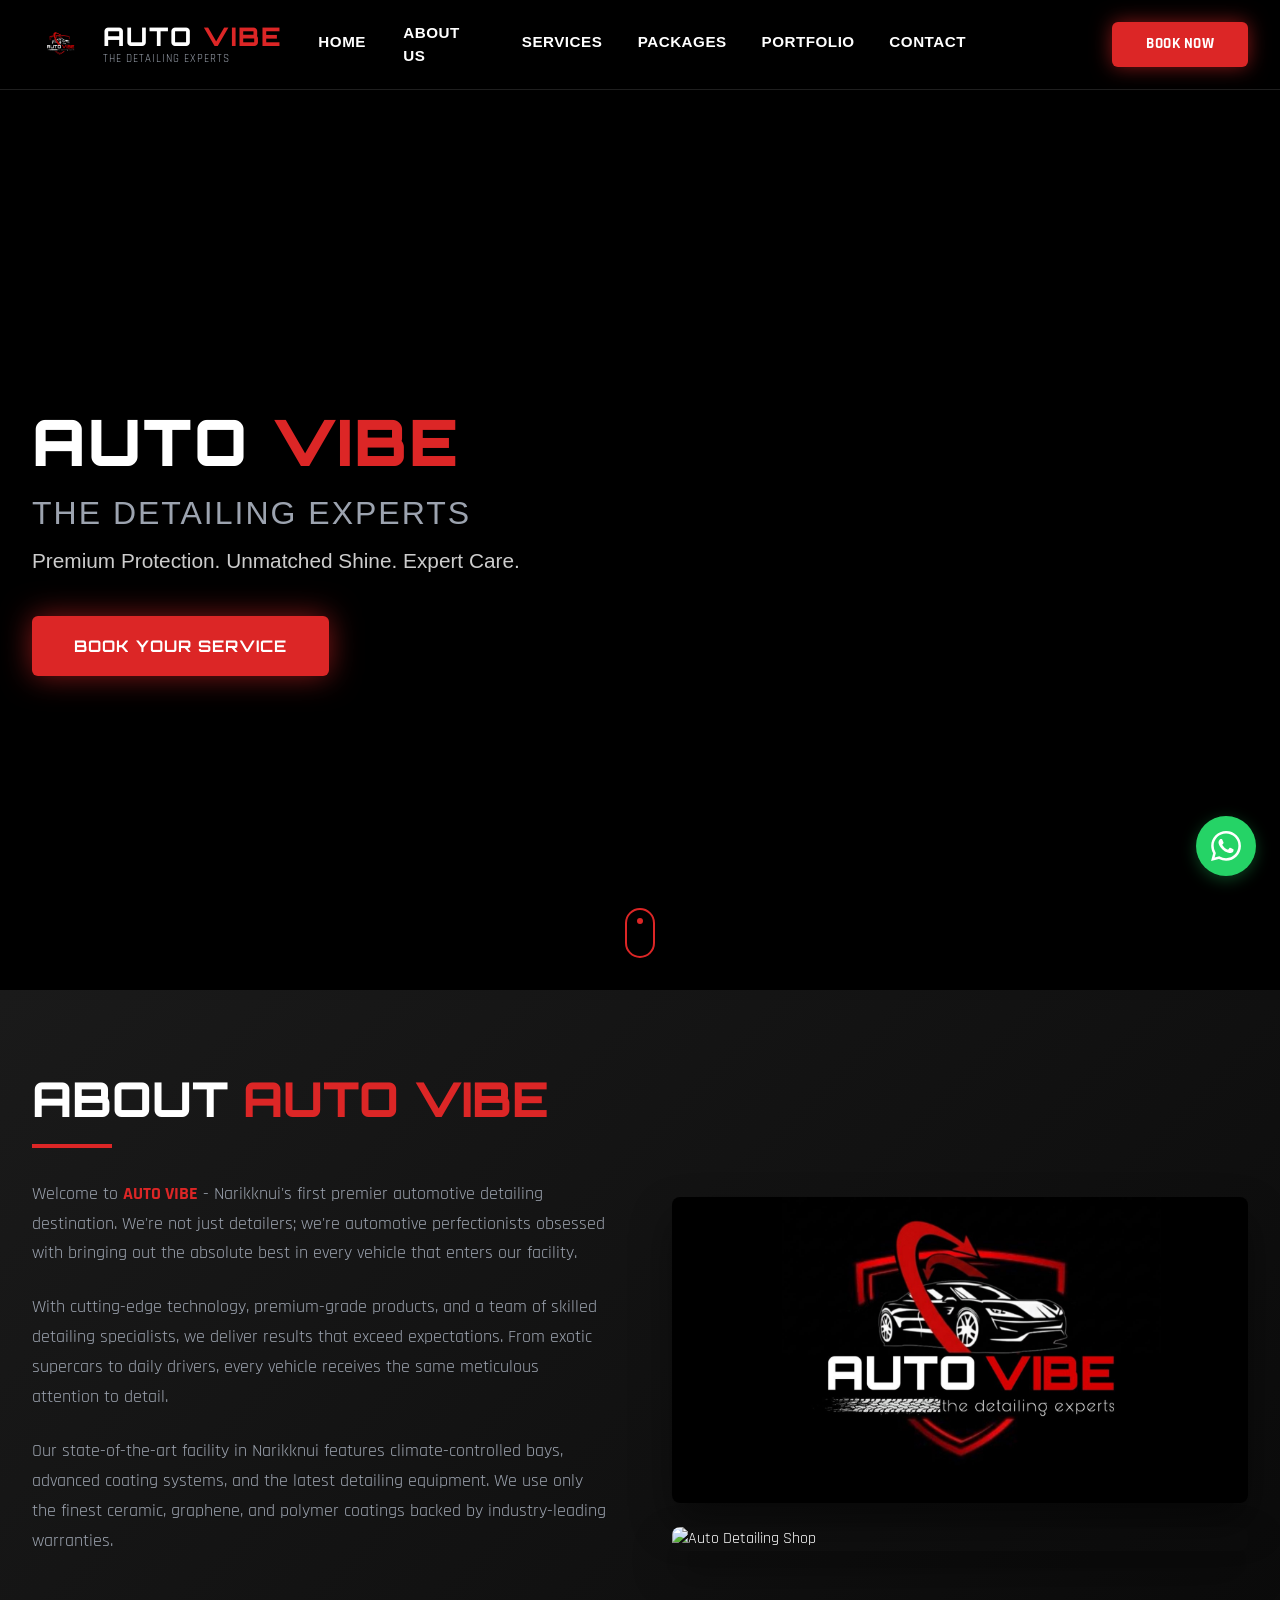
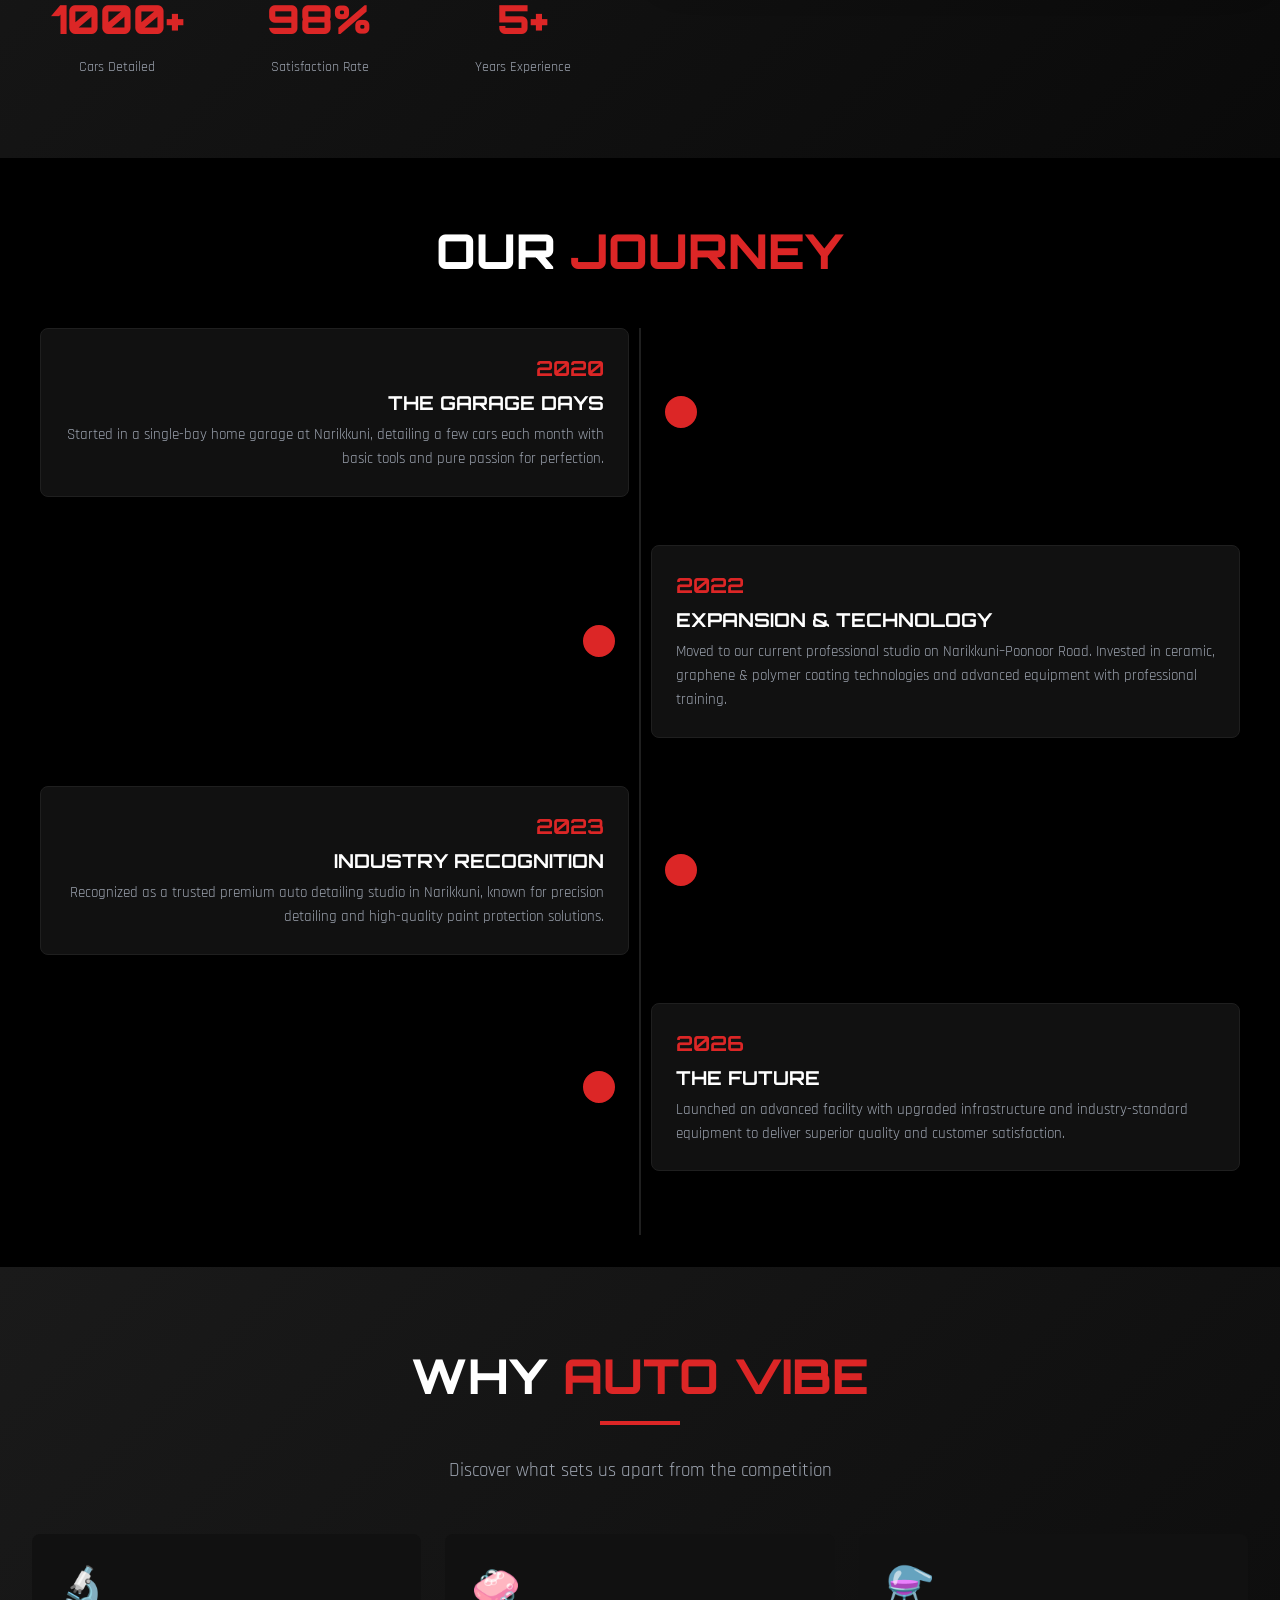
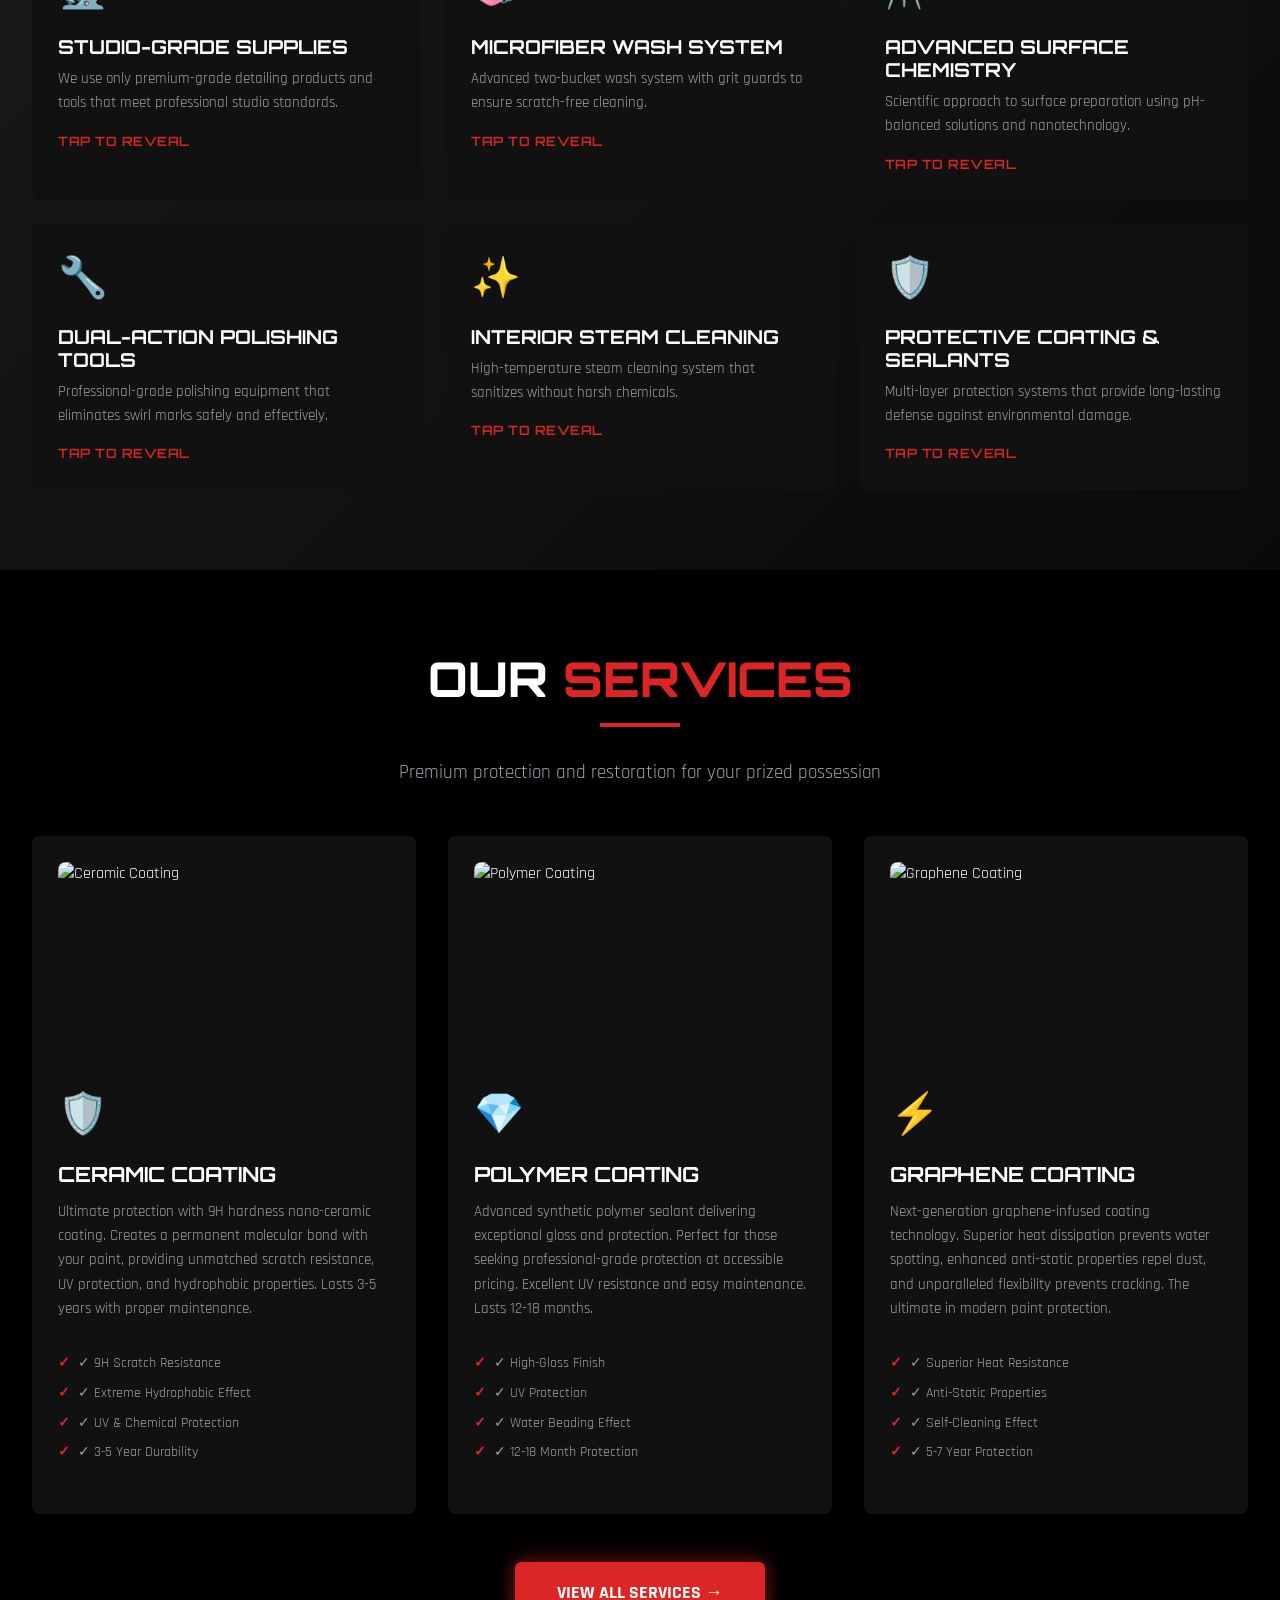
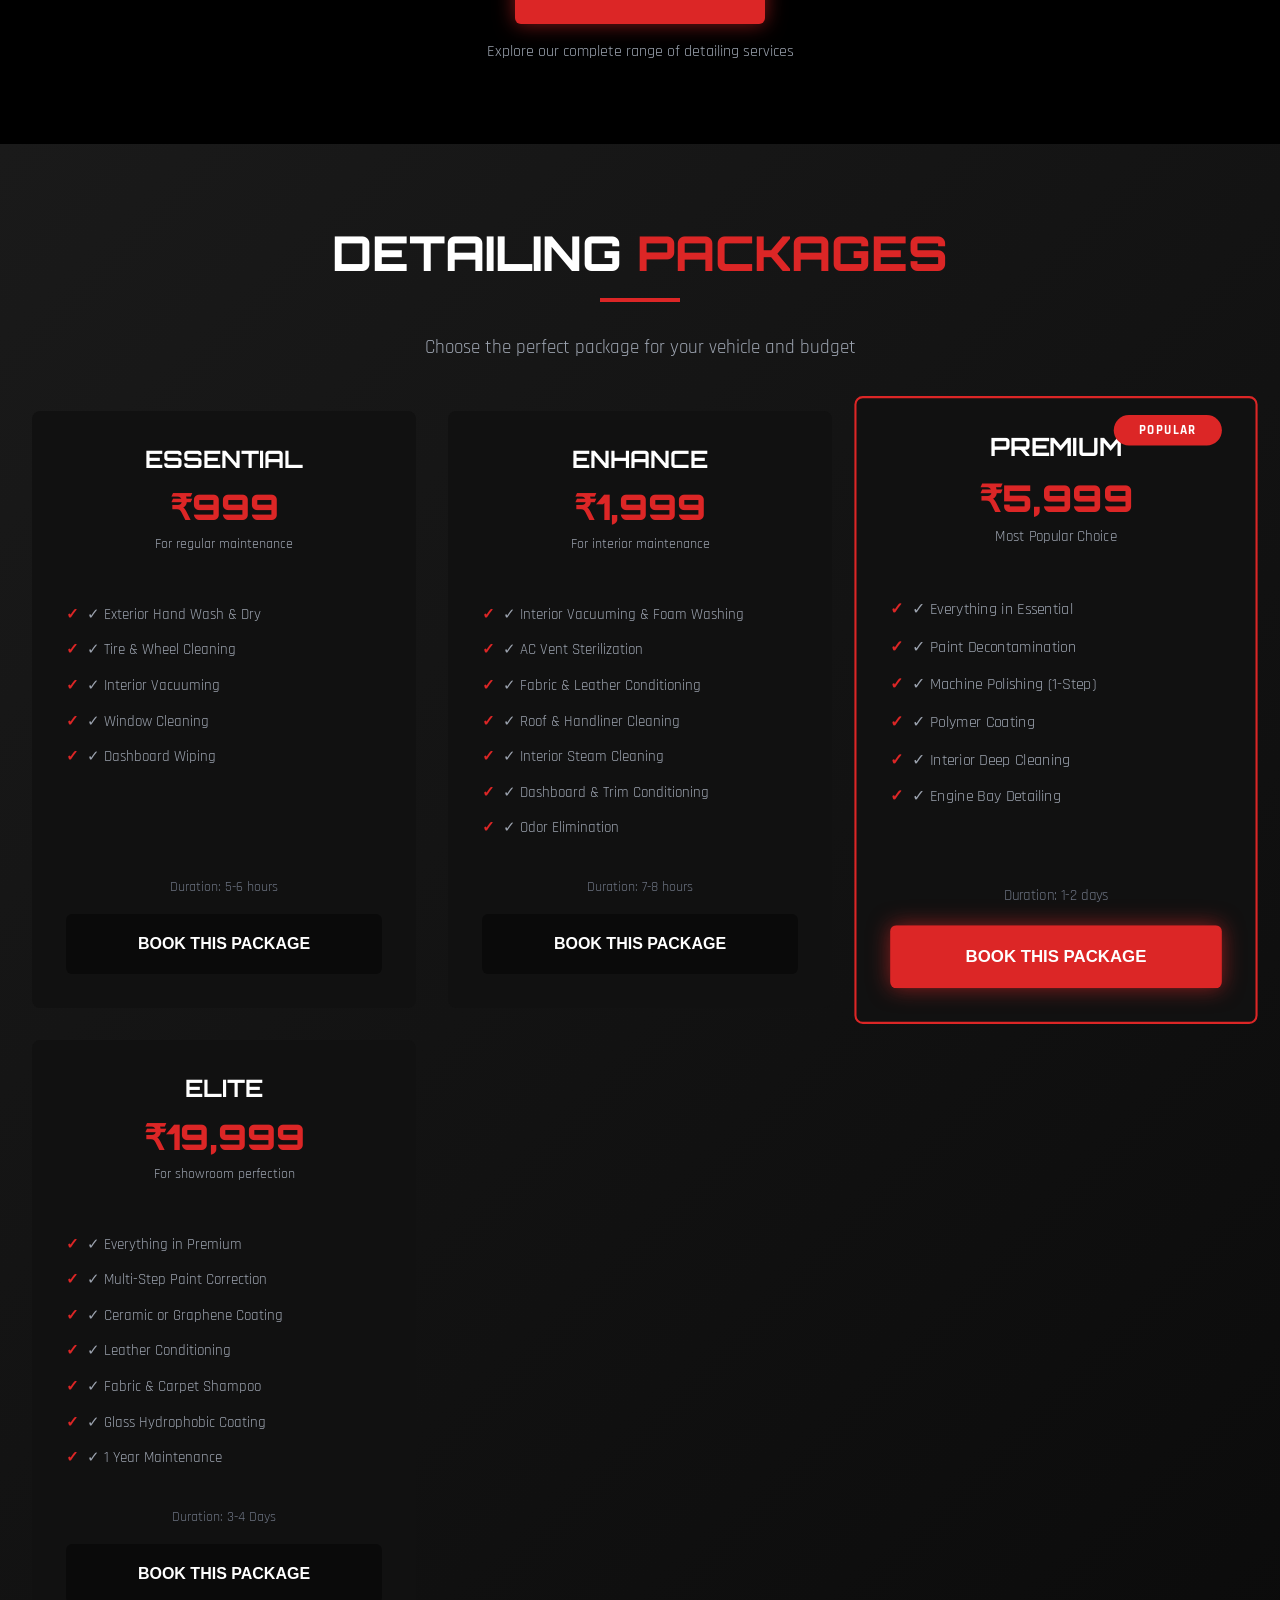
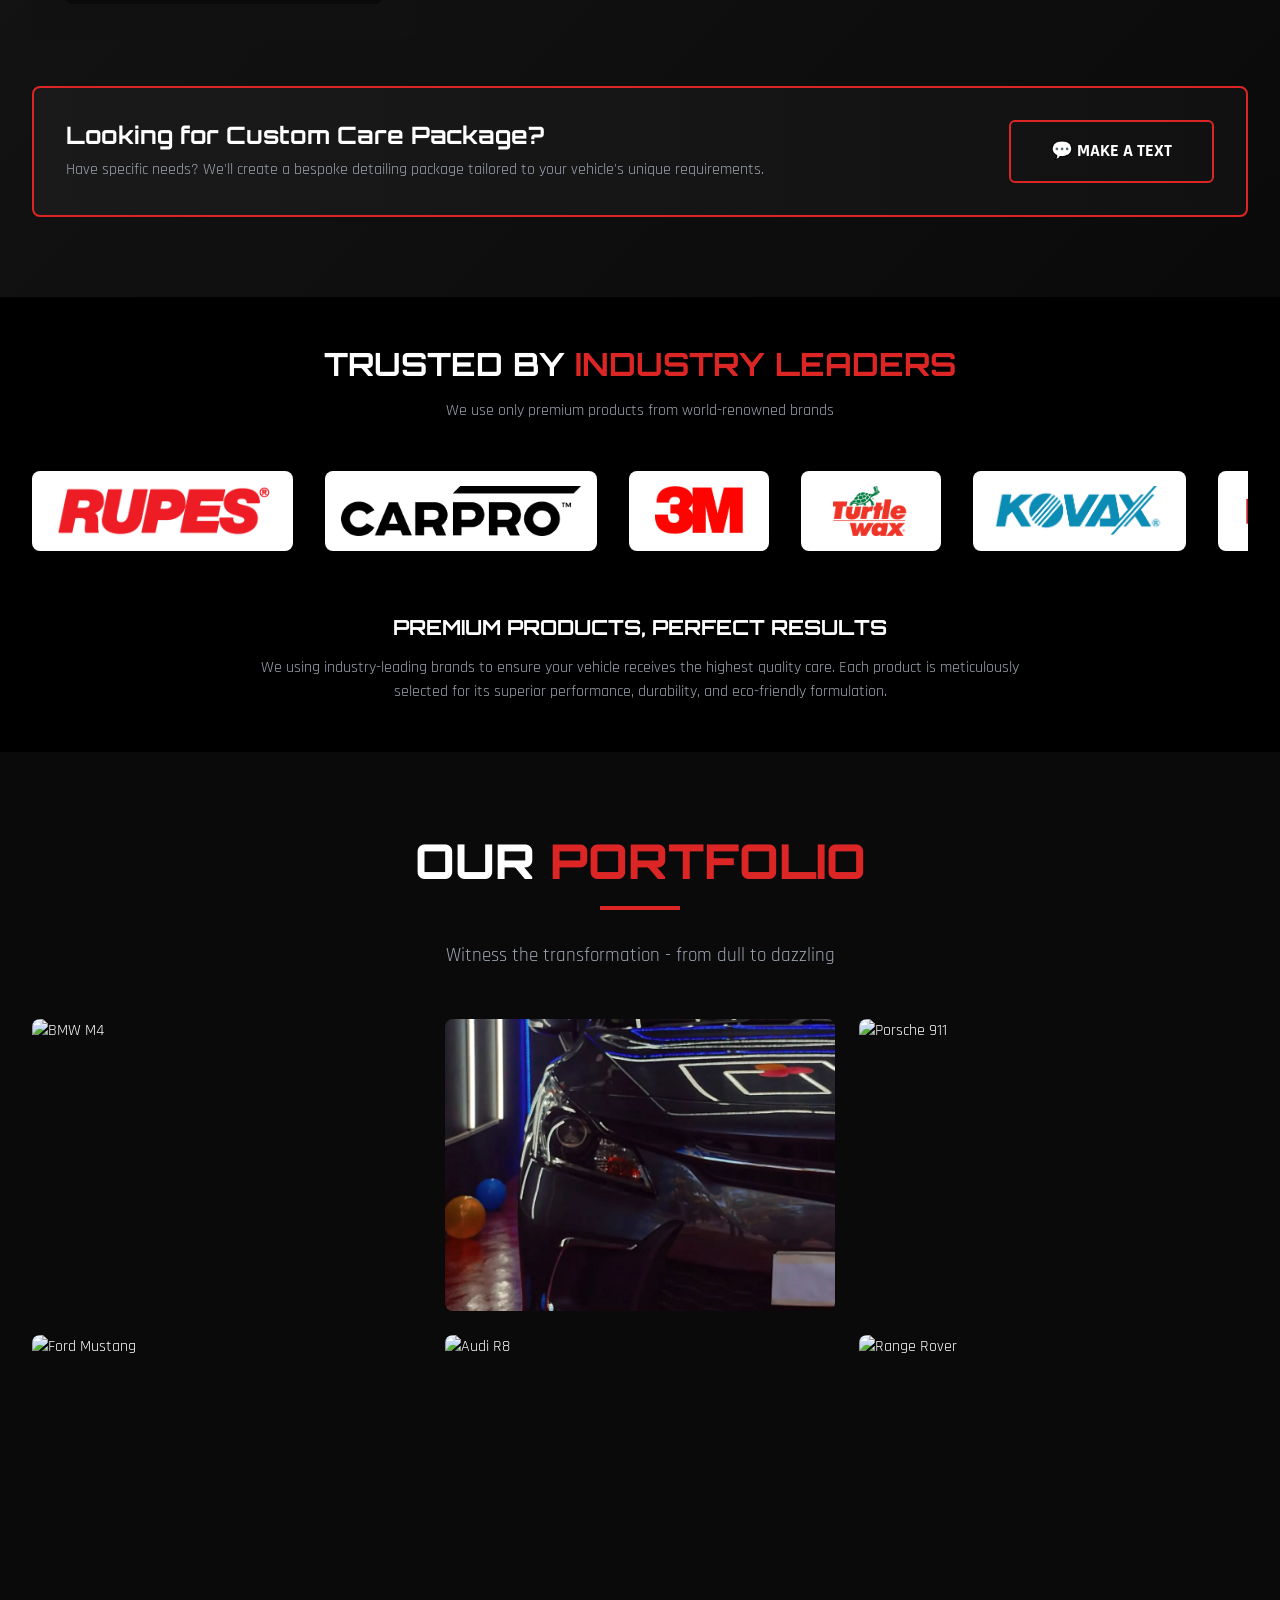
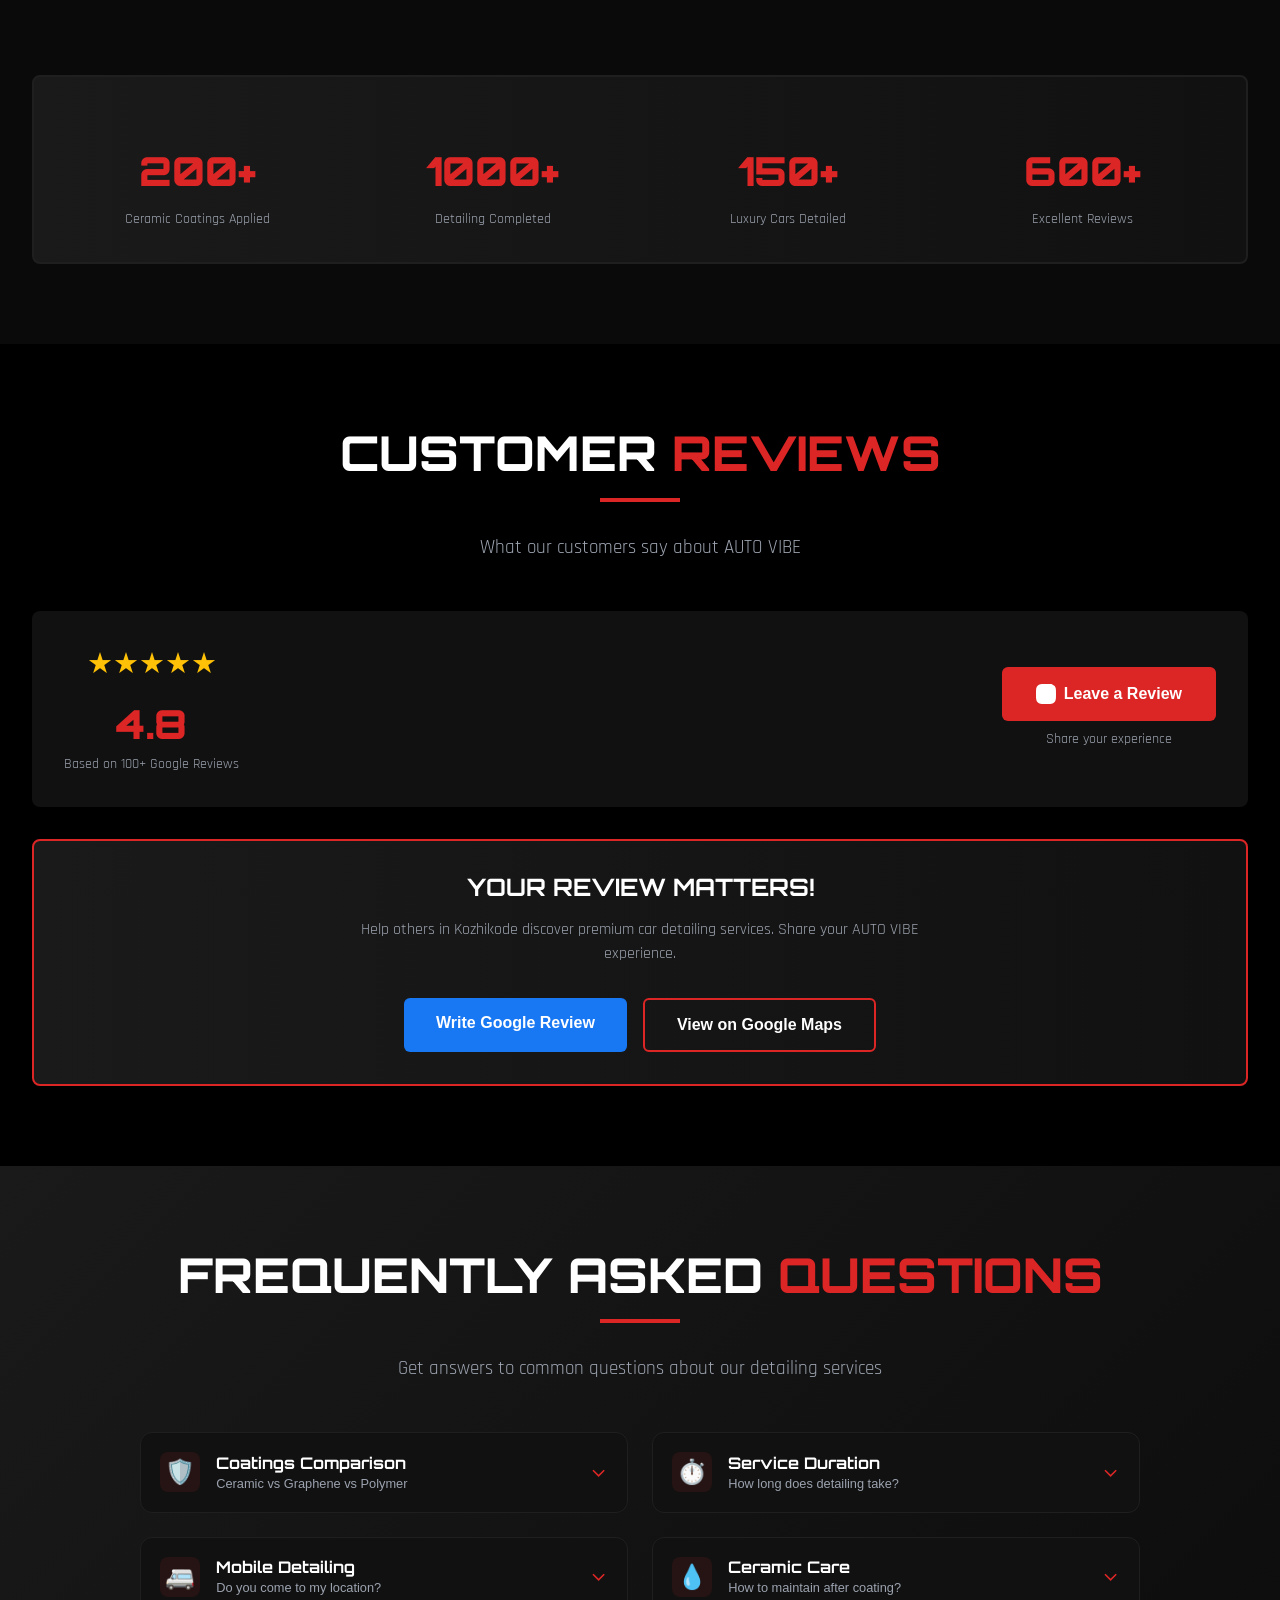
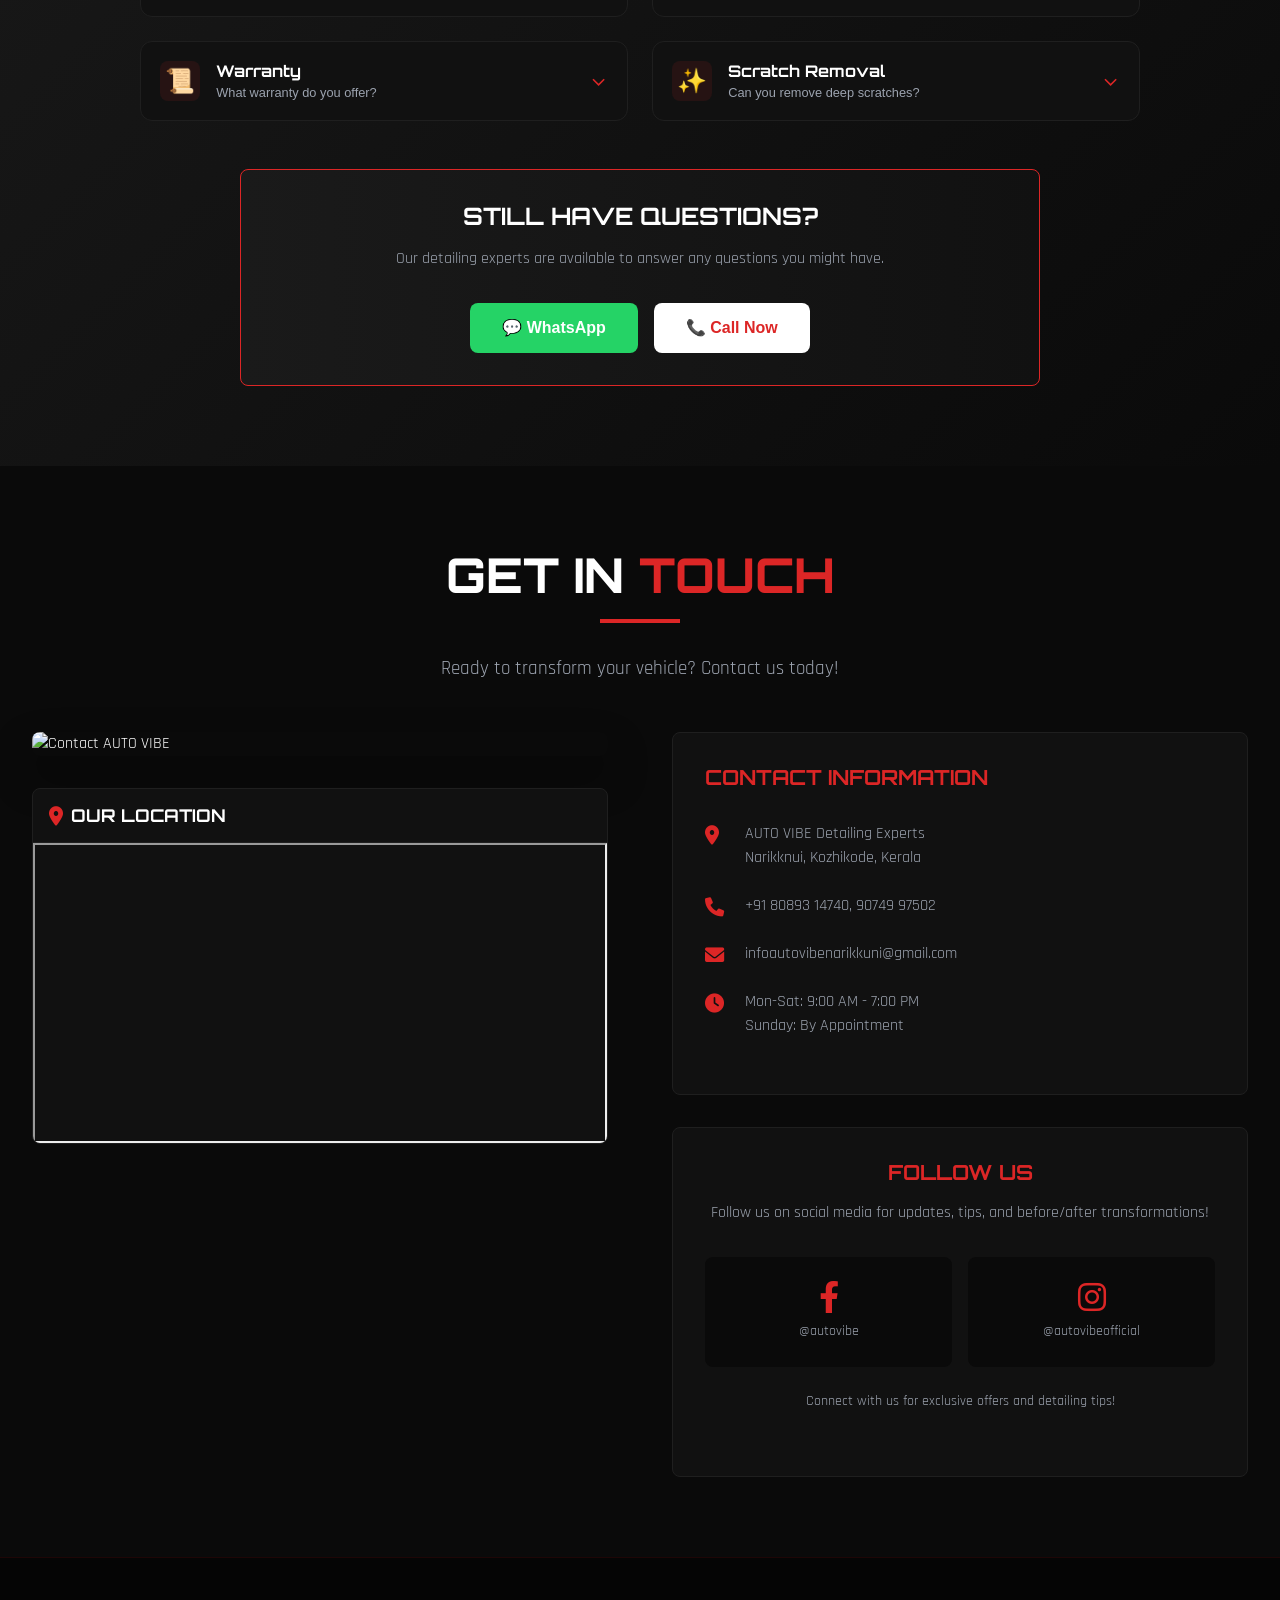
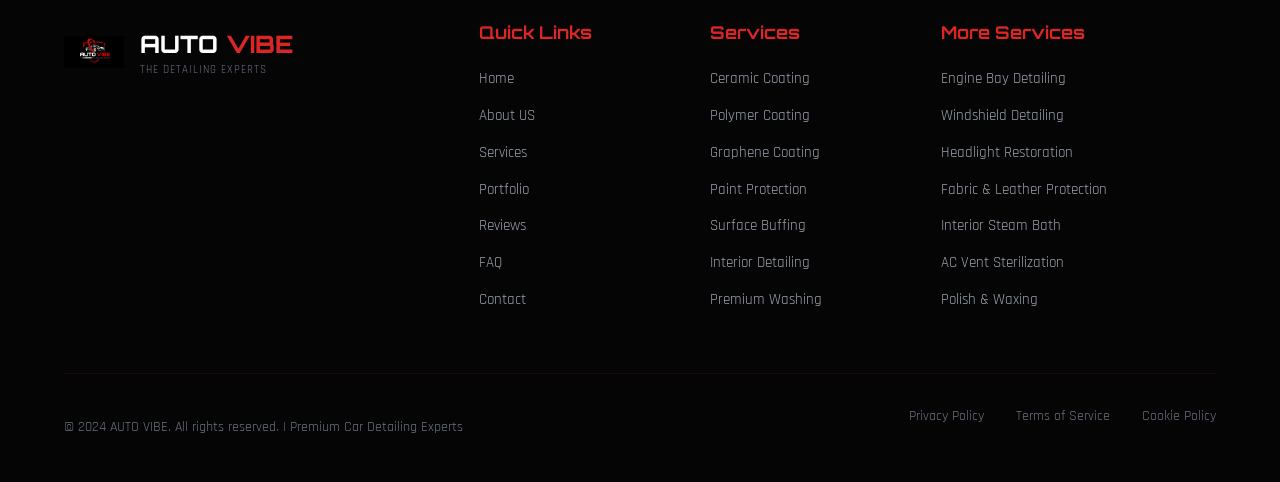
==== commit 75a752ab: "Update print statement from 'Hello' to 'Goodbye'" ====
--- a/static/index.html
+++ b/static/index.html
@@ -467,6 +467,32 @@
                         </a>
                     </div>
                 </div>
+
+                 <!-- Enhance Package -->
+                <div class="package-card">
+                    <div class="package-header">
+                        <h3>ENHANCE</h3>
+                        <div class="package-price">₹1,999</div>
+                        <div class="package-type">For interior maintenance</div>
+                    </div>
+                    
+                    <ul class="package-features">
+                        <li>✓ Interior Vacuuming & Foam Washing</li>
+                        <li>✓ AC Vent Sterilization</li>
+                        <li>✓ Fabric & Leather Conditioning</li>
+                        <li>✓ Roof & Handliner Cleaning</li>
+                        <li>✓ Interior Steam Cleaning</li>
+                        <li>✓ Dashboard & Trim Conditioning</li>
+                        <li>✓ Odor Elimination</li>
+                    </ul>
+                    
+                    <div class="package-footer">
+                        <div class="package-duration">Duration: 7-8 hours</div>
+                        <a href="https://wa.me/919074997502?text=Interested in ENHANCE Package" target="_blank" class="package-btn">
+                            BOOK THIS PACKAGE
+                        </a>
+                    </div>
+                </div>
                 
                 <!-- Popular Package -->
                 <div class="package-card popular">
@@ -1002,3 +1028,4 @@
 </body>
 </html>
 
+
--- a/static/style.css
+++ b/static/style.css
@@ -150,7 +150,7 @@
     }
 }
 
-/* ===== NAVIGATION - CRITICAL FIX ===== */
+/* ===== NAVIGATION ===== */
 .main-nav {
     position: fixed;
     top: 0;
@@ -211,7 +211,7 @@
     letter-spacing: 1px;
 }
 
-/* Desktop Navigation - Only visible on desktop */
+/* Desktop Navigation */
 .desktop-nav {
     display: flex;
     align-items: center;
@@ -232,14 +232,14 @@
     padding: 0.5rem 0;
 }
 
-/* ===== ULTRA MINIMAL TINY DOT NAVIGATION ===== */
+/* Ultra Minimal Tiny Dot Navigation */
 .desktop-nav a::after {
     content: '';
     position: absolute;
     bottom: -4px;
     left: 50%;
     transform: translateX(-50%);
-    width: 3px; /* Tiny dot */
+    width: 3px;
     height: 3px;
     background: var(--primary);
     border-radius: 50%;
@@ -254,33 +254,6 @@
 
 .desktop-nav a:hover,
 .desktop-nav a.active {
-    color: var(--primary);
-}
-
-/* Mobile navigation dots - matching tiny style */
-.mobile-menu-content a {
-    position: relative;
-}
-
-.mobile-menu-content a::after {
-    content: '';
-    position: absolute;
-    bottom: 0;
-    left: 50%;
-    transform: translateX(-50%);
-    width: 4px; /* Slightly larger on mobile for touch */
-    height: 4px;
-    background: var(--primary);
-    border-radius: 50%;
-    opacity: 0;
-    transition: opacity 0.2s ease;
-}
-
-.mobile-menu-content a.active::after {
-    opacity: 1;
-}
-
-.mobile-menu-content a.active {
     color: var(--primary);
 }
 
@@ -312,7 +285,7 @@
     box-shadow: 0 0 30px var(--primary-glow-intense);
 }
 
-/* Mobile Menu Toggle - Hidden on Desktop */
+/* ===== MOBILE MENU FIXED STYLES ===== */
 .mobile-menu-toggle {
     display: none;
     flex-direction: column;
@@ -323,7 +296,7 @@
     border: none;
     cursor: pointer;
     padding: 0;
-    z-index: 1001;
+    z-index: 1002;
 }
 
 .mobile-menu-toggle span {
@@ -331,10 +304,21 @@
     height: 3px;
     background: white;
     border-radius: 3px;
-    transition: var(--transition-base);
-}
-
-/* Mobile Menu Overlay */
+    transition: all 0.3s ease;
+}
+
+.mobile-menu-toggle.active span:nth-child(1) {
+    transform: translateY(9px) rotate(45deg);
+}
+
+.mobile-menu-toggle.active span:nth-child(2) {
+    opacity: 0;
+}
+
+.mobile-menu-toggle.active span:nth-child(3) {
+    transform: translateY(-9px) rotate(-45deg);
+}
+
 .mobile-menu-overlay {
     display: none;
     position: fixed;
@@ -344,16 +328,12 @@
     height: calc(100vh - var(--nav-height-mobile));
     background: rgba(0, 0, 0, 0.98);
     backdrop-filter: blur(10px);
-    z-index: 999;
+    z-index: 1001;
     overflow-y: auto;
-    opacity: 0;
-    transform: translateY(-10px);
-    transition: opacity 0.3s, transform 0.3s;
 }
 
 .mobile-menu-overlay.active {
-    opacity: 1;
-    transform: translateY(0);
+    display: block !important;
 }
 
 .mobile-menu-content {
@@ -371,11 +351,35 @@
     padding: 1rem 0;
     border-bottom: 1px solid rgba(255, 255, 255, 0.1);
     transition: var(--transition-base);
+    position: relative;
 }
 
 .mobile-menu-content a:active {
     color: var(--primary);
     padding-left: 1rem;
+}
+
+.mobile-menu-content a.active {
+    color: var(--primary);
+}
+
+/* Mobile navigation tiny dots */
+.mobile-menu-content a::after {
+    content: '';
+    position: absolute;
+    bottom: 0;
+    left: 50%;
+    transform: translateX(-50%);
+    width: 4px;
+    height: 4px;
+    background: var(--primary);
+    border-radius: 50%;
+    opacity: 0;
+    transition: opacity 0.2s ease;
+}
+
+.mobile-menu-content a.active::after {
+    opacity: 1;
 }
 
 .mobile-book-btn {
@@ -389,87 +393,46 @@
     font-size: 1.1rem !important;
 }
 
-
-.mobile-menu-overlay {
-    display: none;
-    position: fixed;
-    top: var(--nav-height-mobile);
-    left: 0;
-    width: 100%;
-    height: calc(100vh - var(--nav-height-mobile));
-    background: rgba(0, 0, 0, 0.98);
-    backdrop-filter: blur(10px);
-    z-index: 999;
-    overflow-y: auto;
-}
-
-.mobile-menu-overlay.active {
-    display: block !important;
-}
-
-.mobile-menu-content {
-    padding: 2rem 1.5rem;
-    display: flex;
-    flex-direction: column;
-    gap: 1rem;
-}
-
-.mobile-menu-content a {
-    color: var(--text-primary);
-    text-decoration: none;
-    font-size: 1.2rem;
-    font-weight: 600;
-    padding: 1rem 0;
-    border-bottom: 1px solid rgba(255, 255, 255, 0.1);
-    transition: var(--transition-base);
-}
-
-.mobile-menu-content a:active {
-    color: var(--primary);
-    padding-left: 1rem;
-}
-
-.mobile-book-btn {
-    background: var(--primary);
-    color: white !important;
-    text-align: center;
-    padding: 1rem !important;
-    border-radius: 0.5rem;
-    border: none !important;
-    margin-top: 1rem;
-    font-size: 1.1rem !important;
-}
-
-/* Ensure toggle button is visible on mobile */
-.mobile-menu-toggle {
-    display: none;
-    flex-direction: column;
-    justify-content: space-between;
-    width: 30px;
-    height: 21px;
-    background: transparent;
-    border: none;
-    cursor: pointer;
-    padding: 0;
-    z-index: 1001;
-}
-
-.mobile-menu-toggle span {
-    width: 100%;
-    height: 3px;
-    background: white;
-    border-radius: 3px;
-    transition: all 0.3s ease;
-}
-
+.mobile-book-btn:active {
+    background: var(--primary-dark) !important;
+}
+
+/* Mobile Responsive */
 @media (max-width: 768px) {
+    .main-nav {
+        height: var(--nav-height-mobile);
+    }
+    
+    .nav-container {
+        padding: 0 var(--container-padding-mobile);
+    }
+    
+    .nav-logo img {
+        width: 45px;
+        height: 45px;
+    }
+    
+    .logo-main {
+        font-size: 1.3rem;
+    }
+    
+    .logo-tagline {
+        font-size: 0.6rem;
+    }
+    
+    .desktop-nav,
+    .desktop-book-btn {
+        display: none !important;
+    }
+    
     .mobile-menu-toggle {
         display: flex !important;
     }
 }
 
-/* ===== DESKTOP ONLY STYLES ===== */
+/* Desktop Styles */
 @media (min-width: 769px) {
+    .mobile-menu-toggle,
     .mobile-menu-overlay {
         display: none !important;
     }
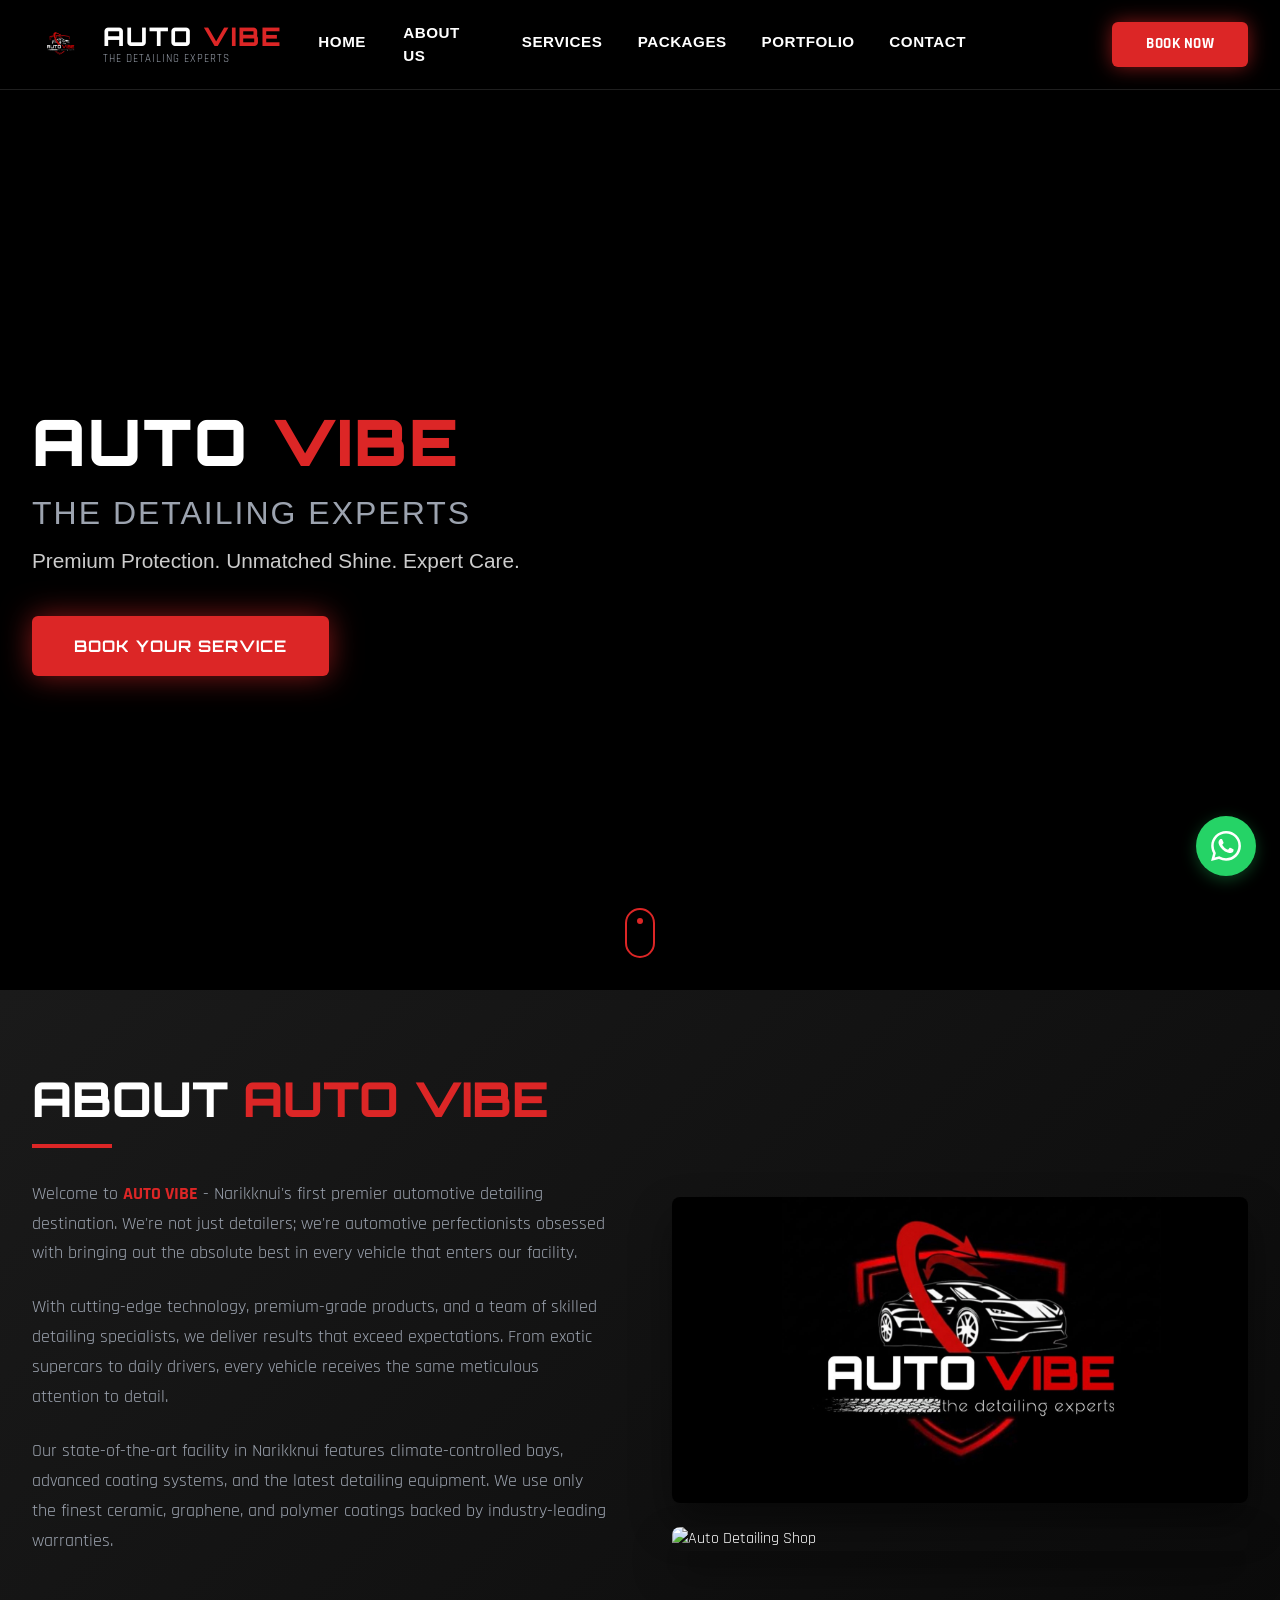
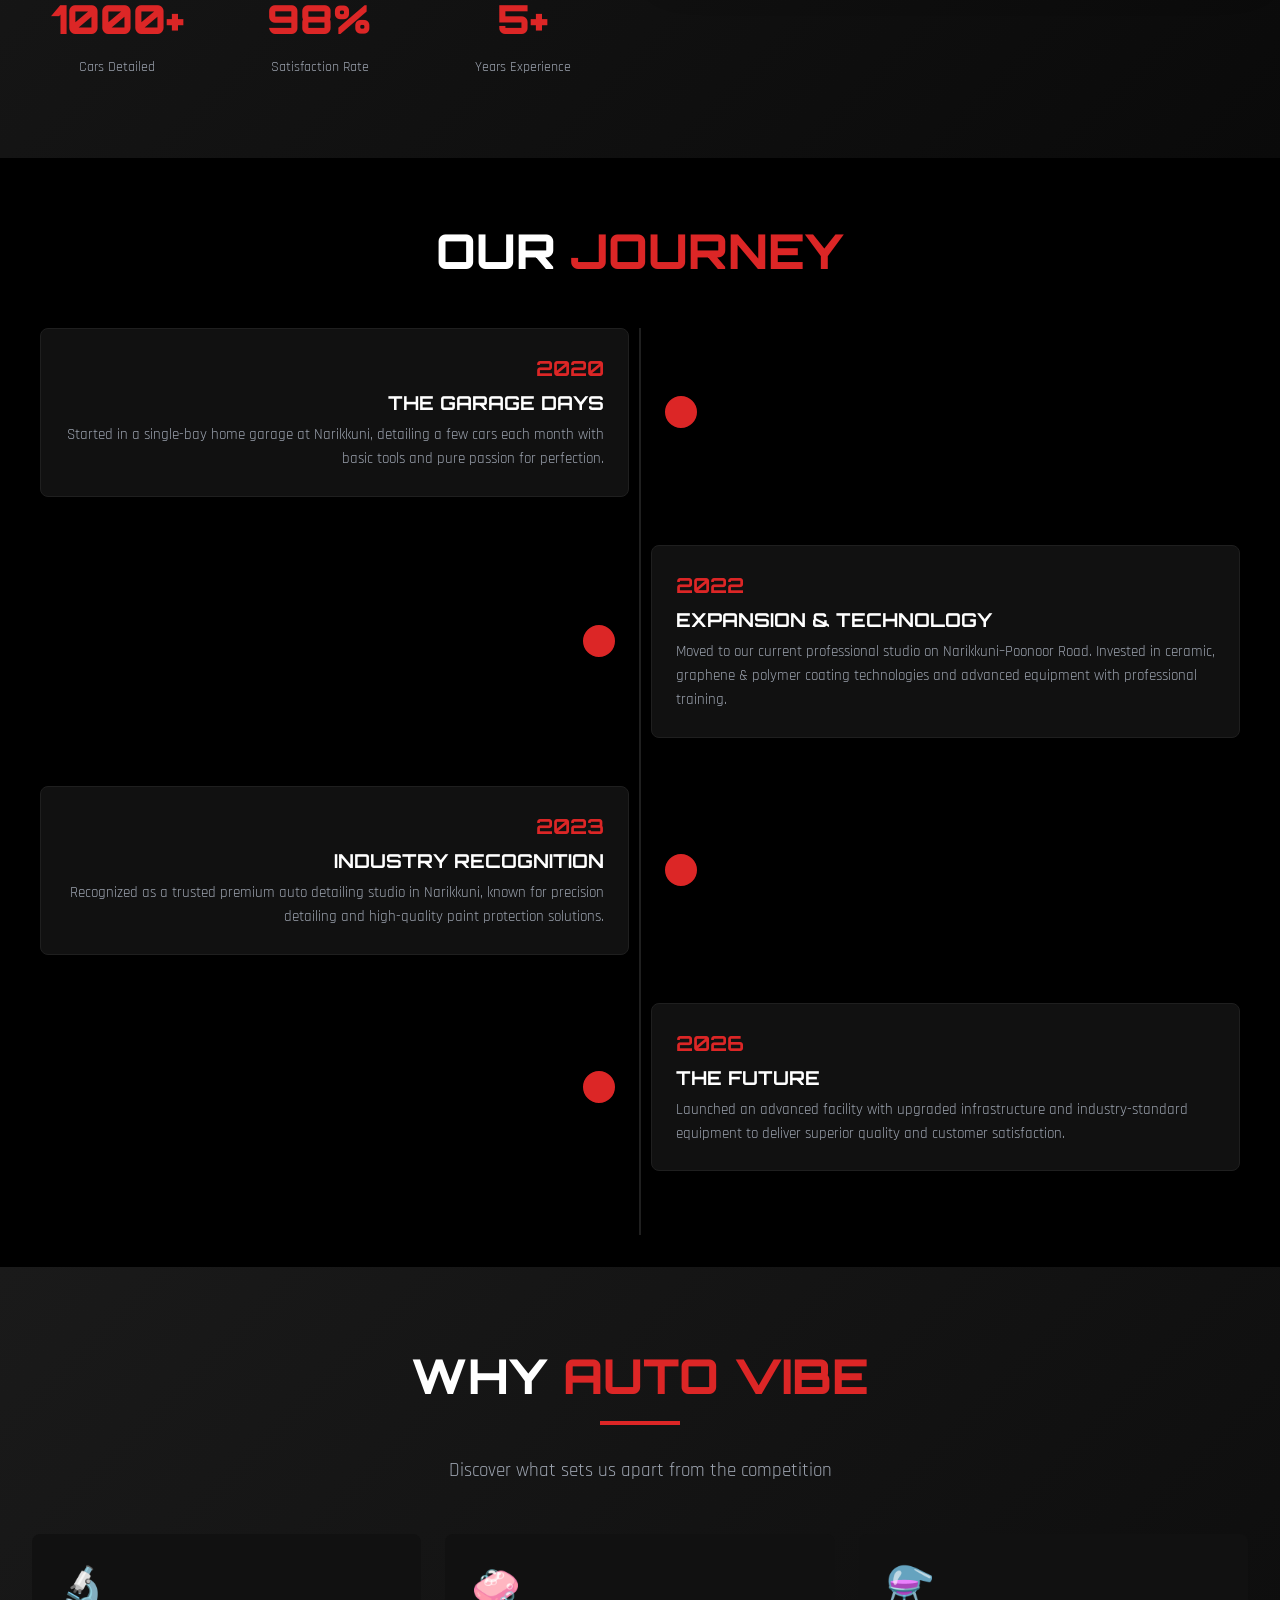
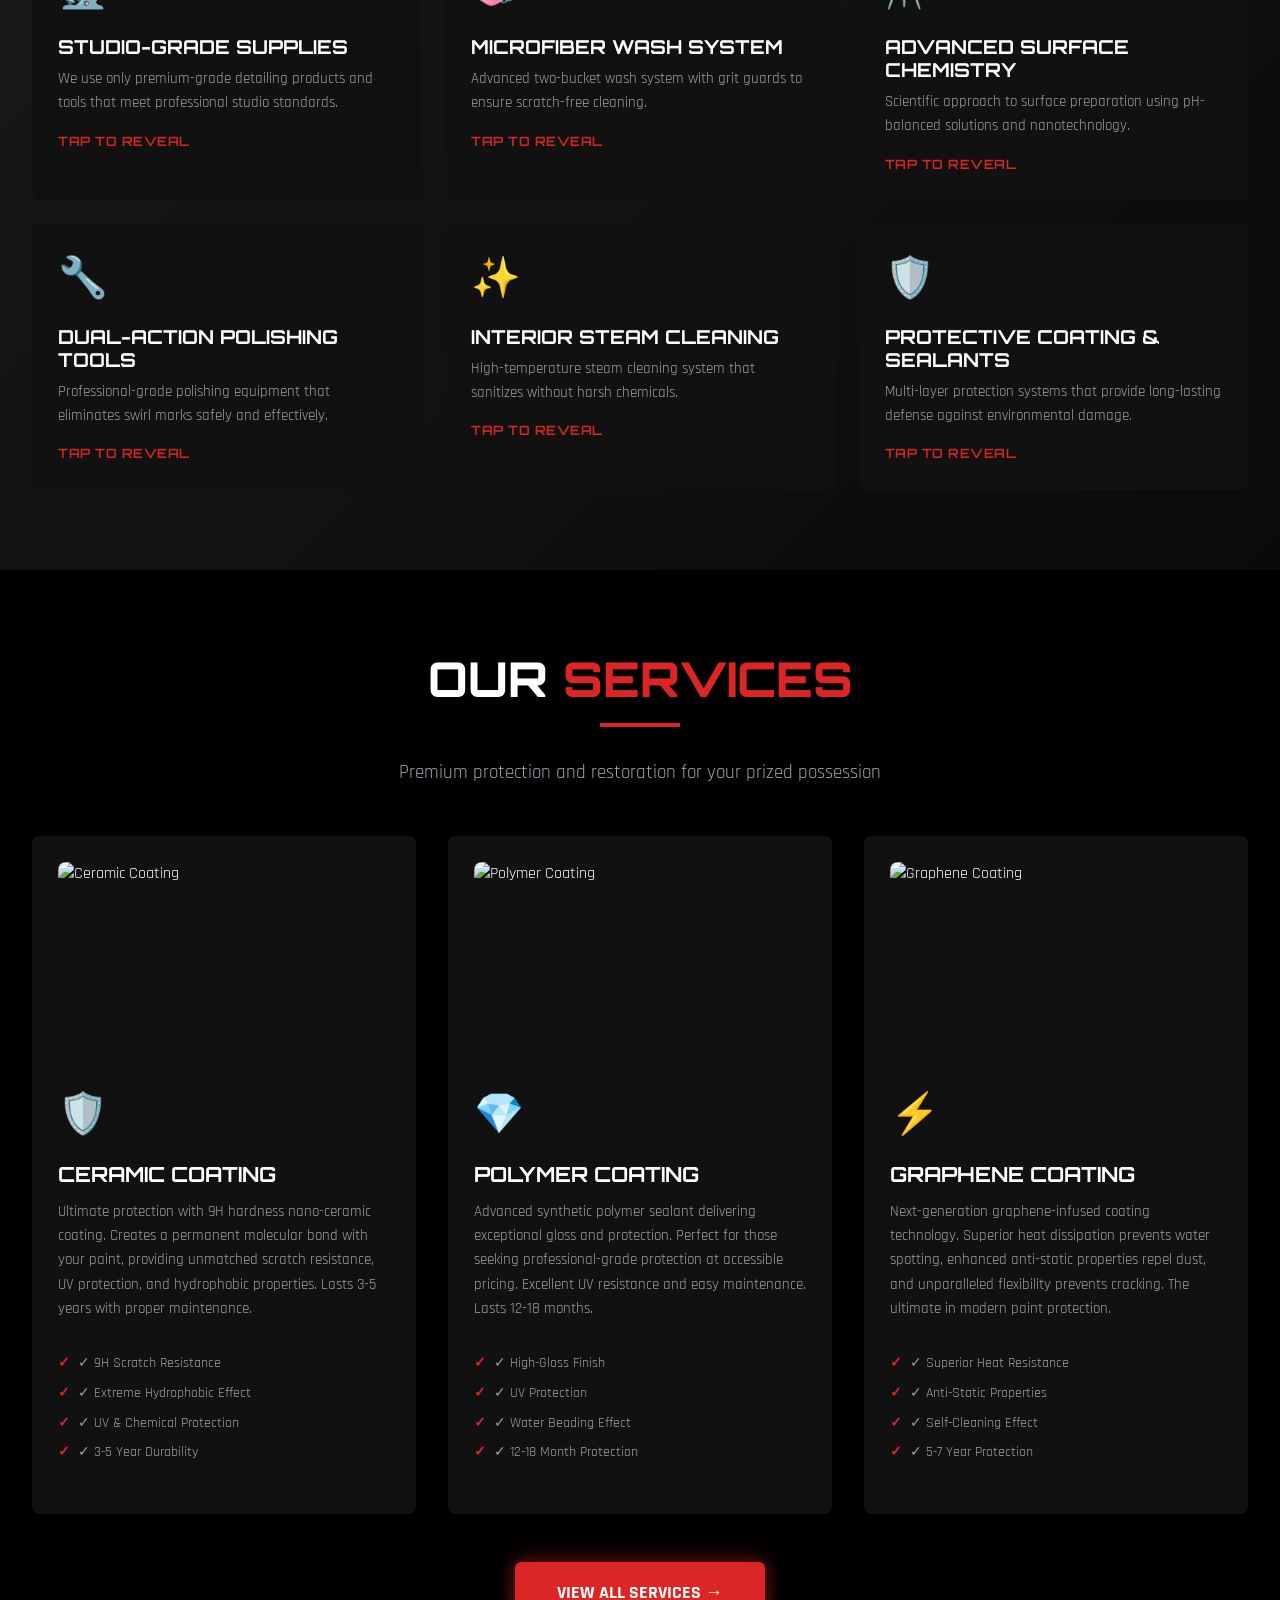
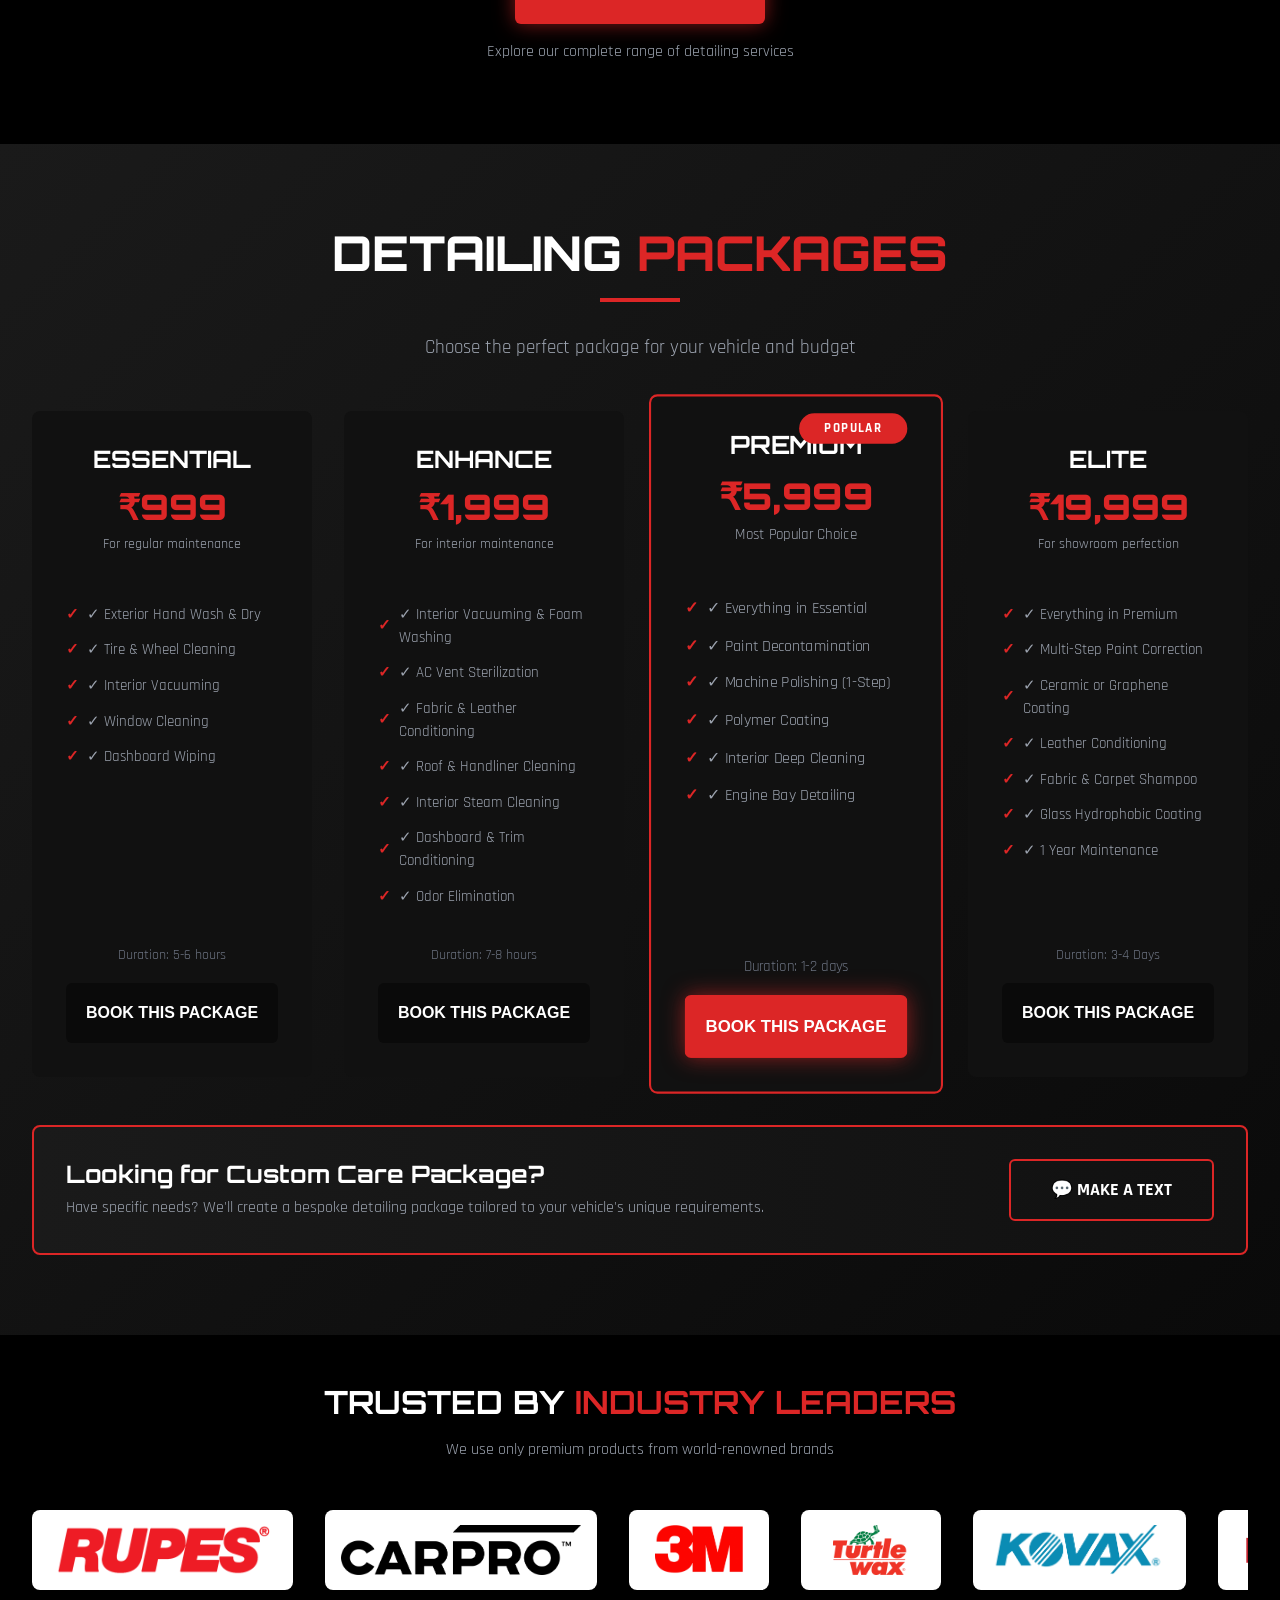
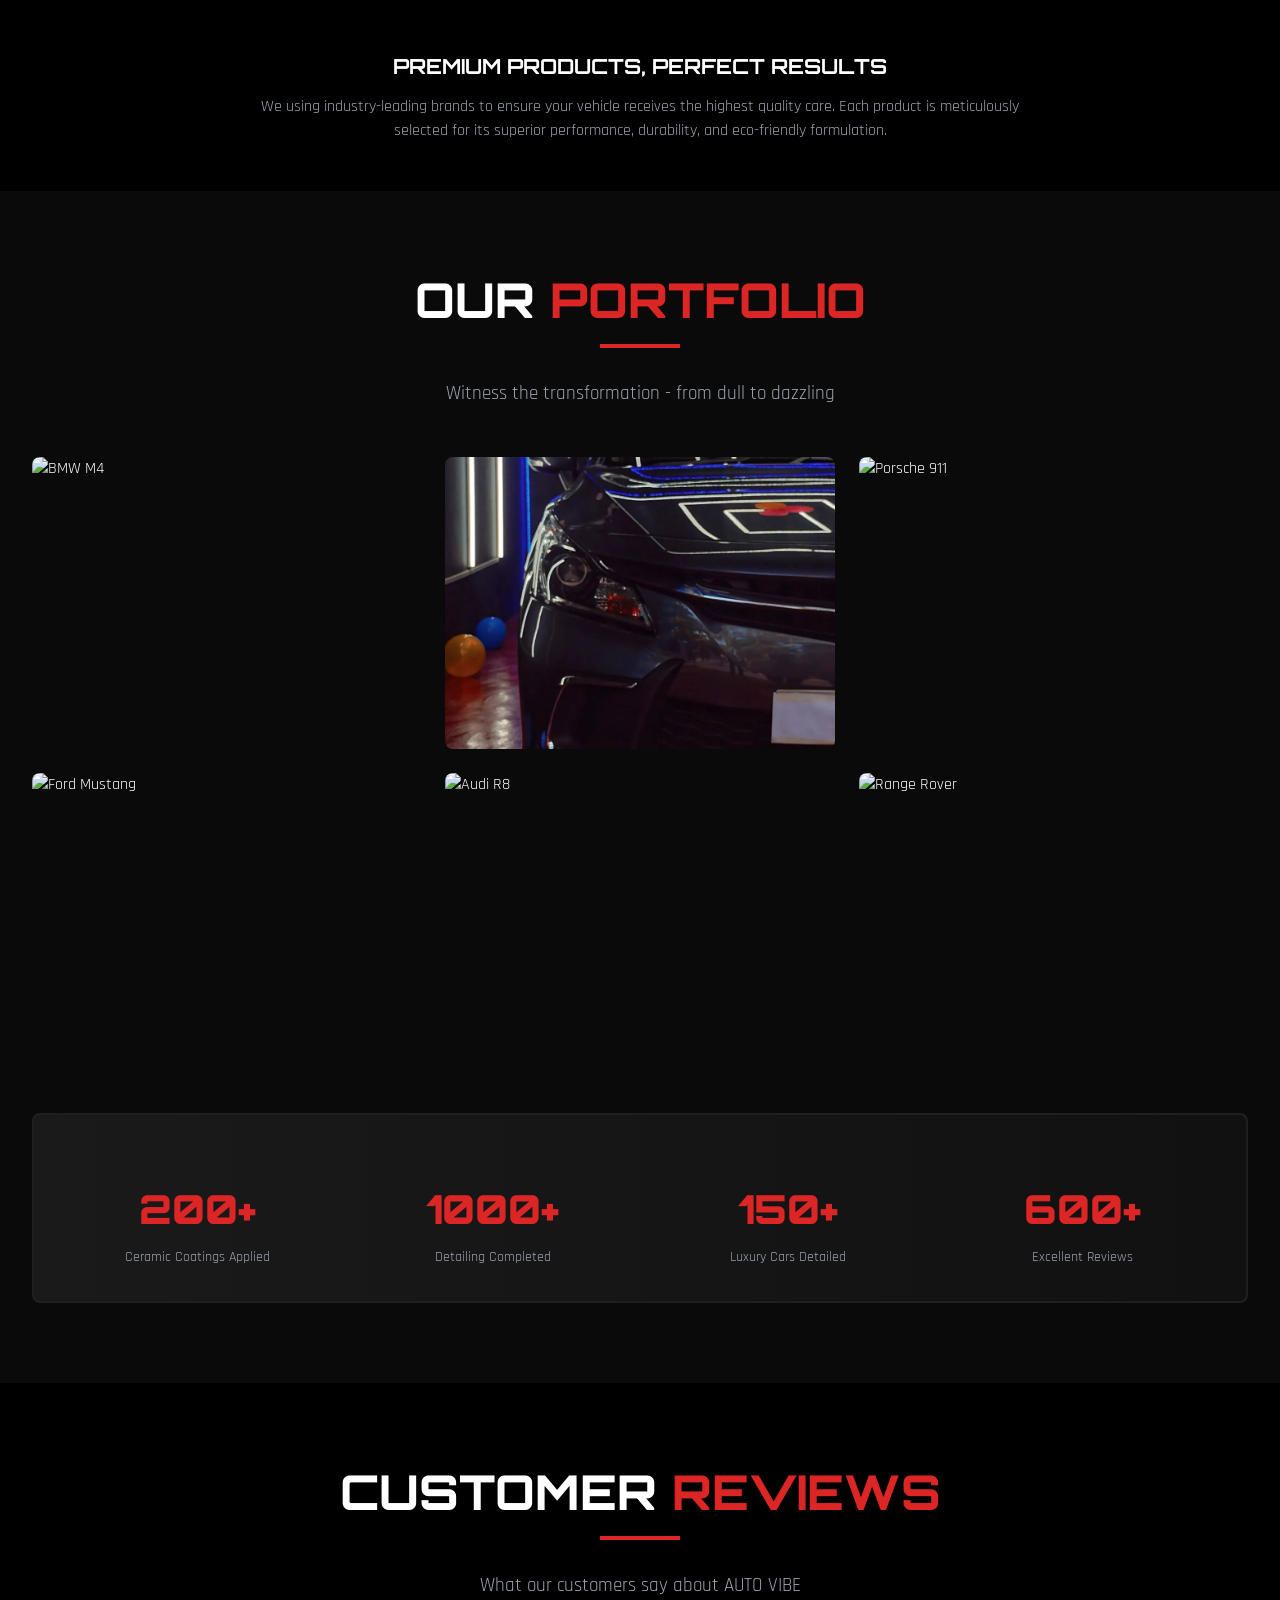
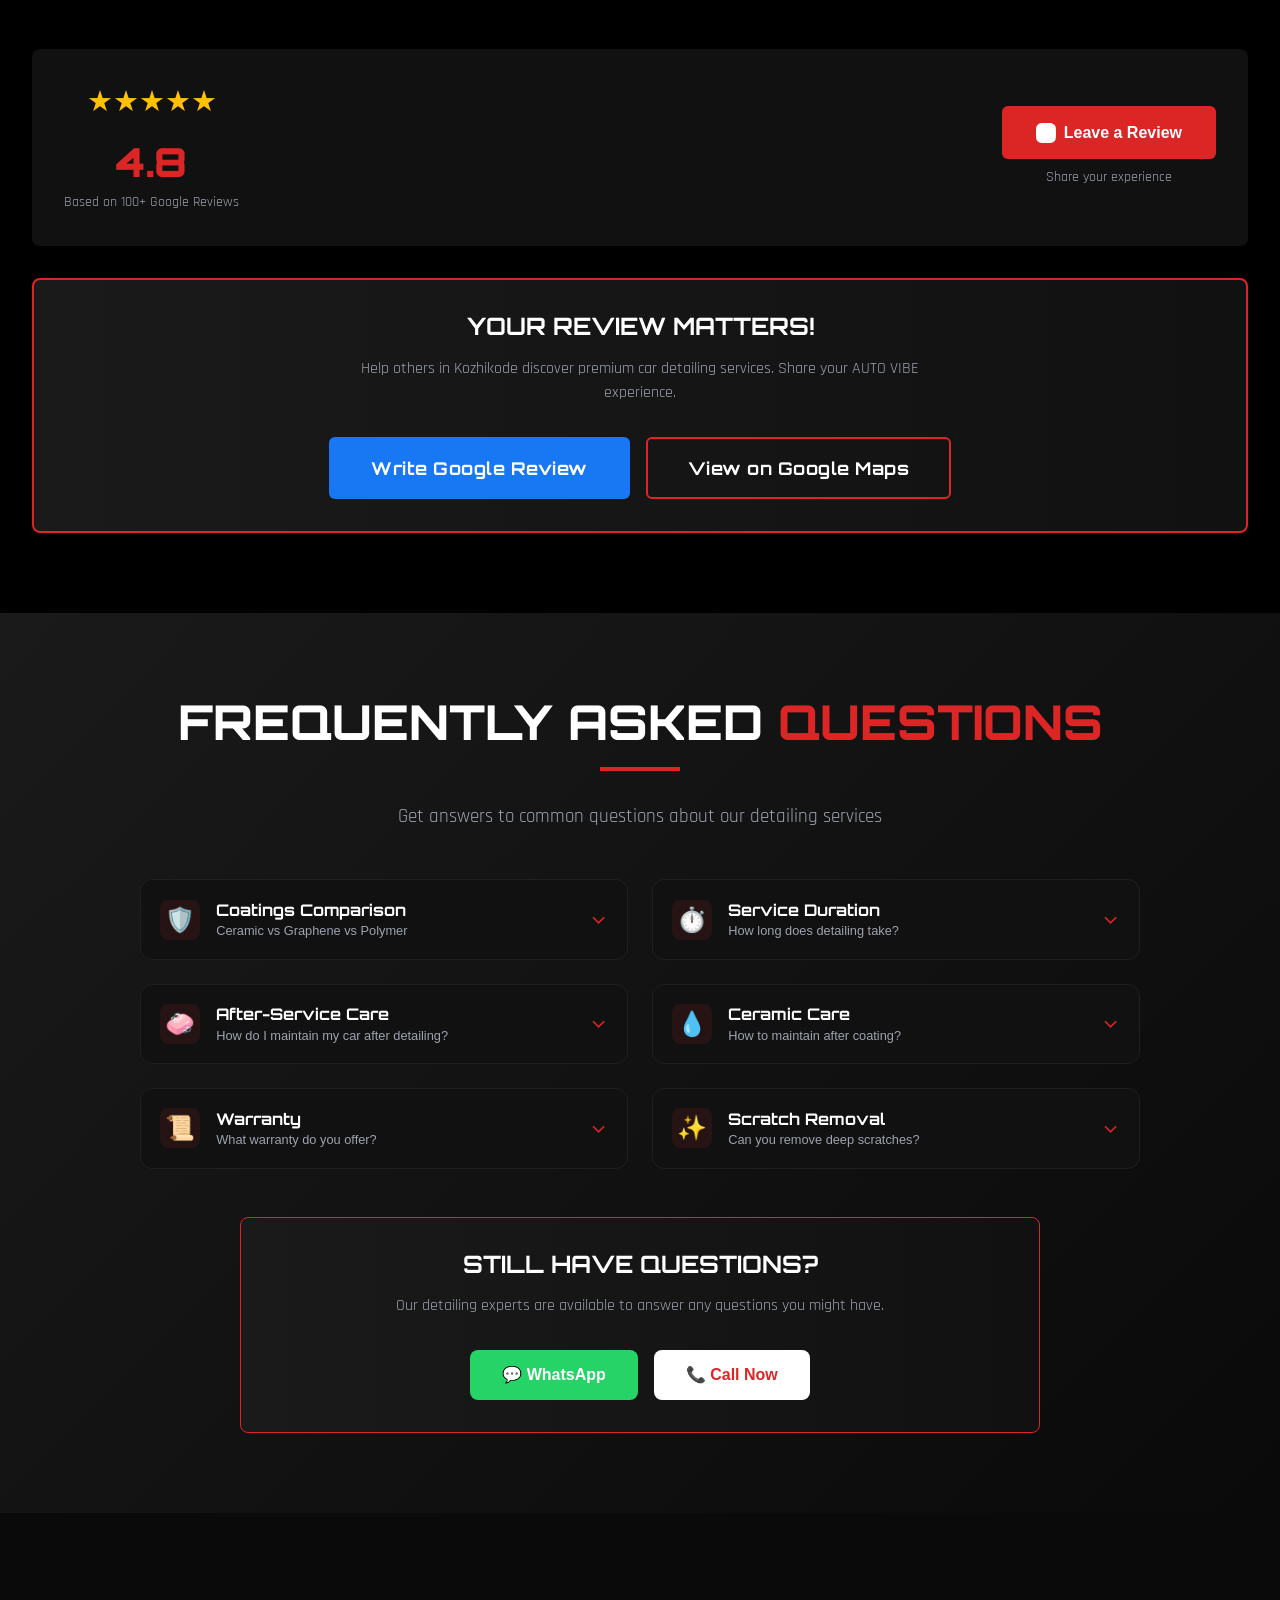
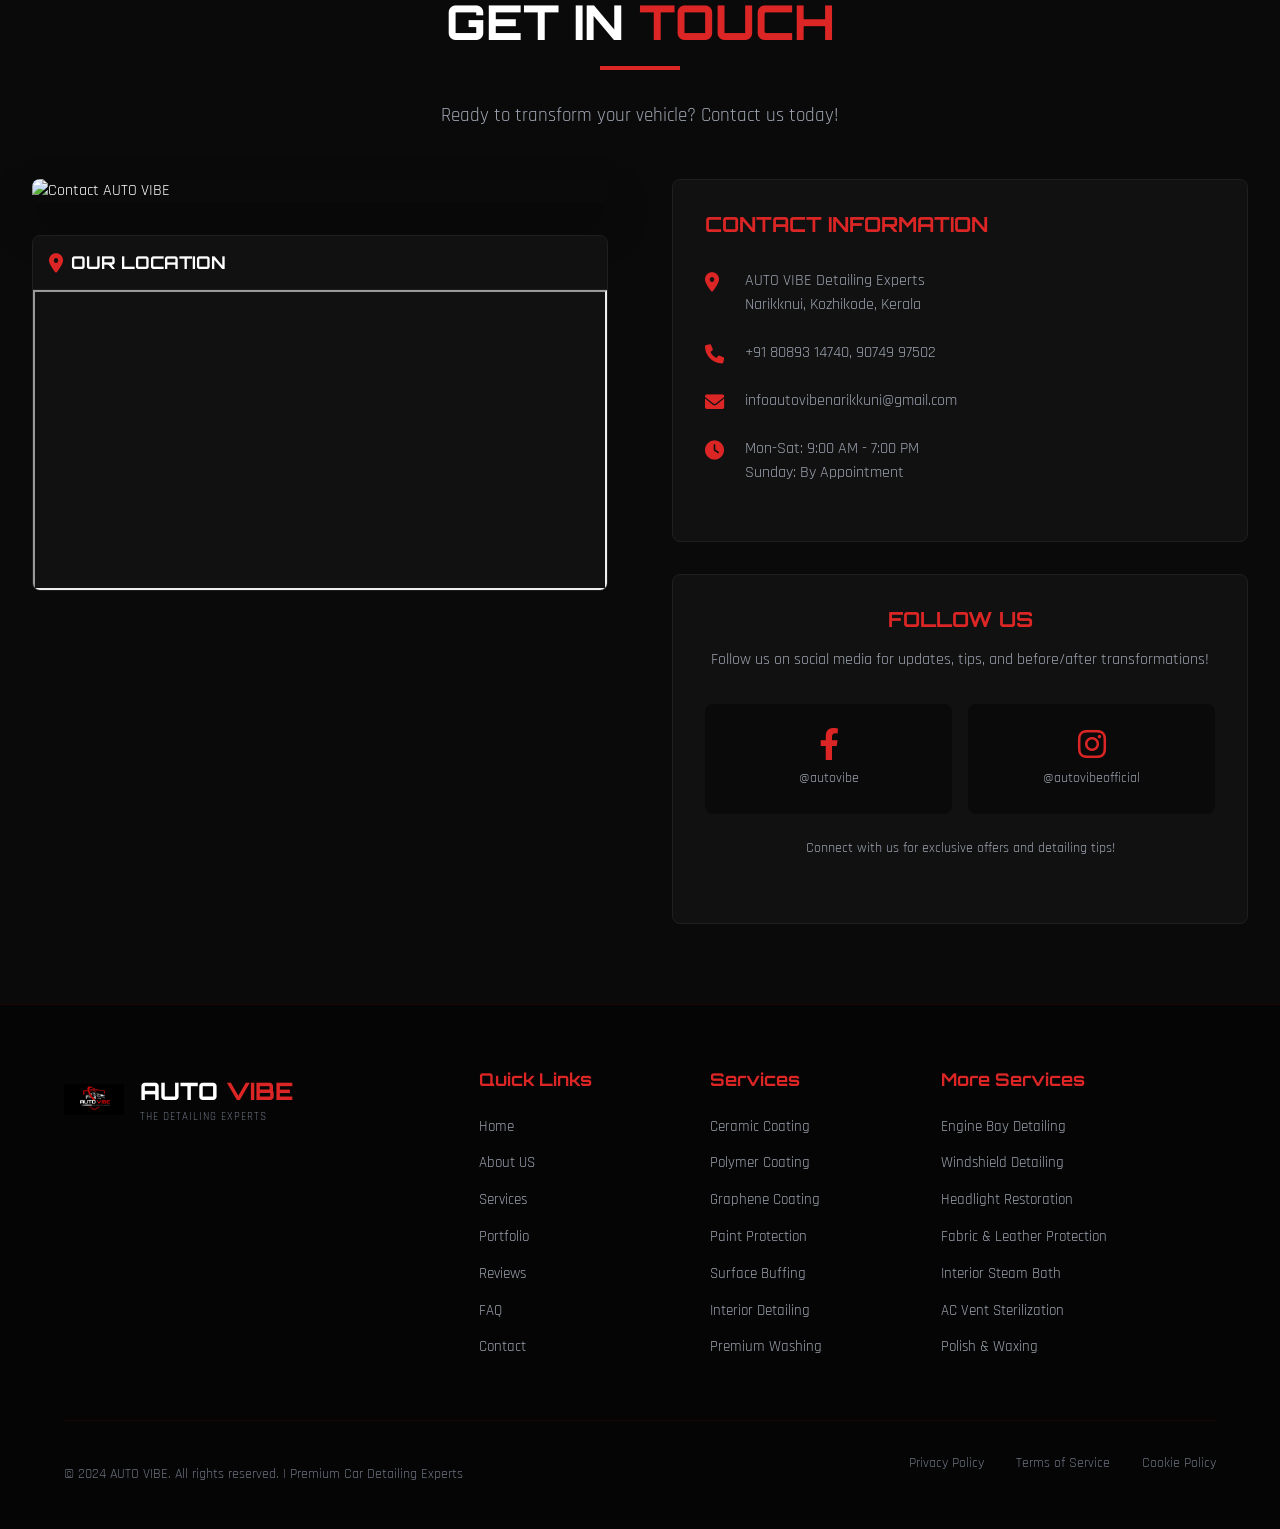
==== commit 3993217d: "Update fmt.Println message from 'Hello' to 'Goodbye'" ====
--- a/static/index.html
+++ b/static/index.html
@@ -776,26 +776,27 @@
                     </div>
                 </div>
 
-                <!-- FAQ Item 3 -->
+             <!-- FAQ Item 3 -->
                 <div class="faq-card">
                     <button class="faq-question">
-                        <div class="faq-icon">🚐</div>
-                        <div class="faq-text">
-                            <h3>Mobile Detailing</h3>
-                            <p>Do you come to my location?</p>
-                        </div>
-                        <svg class="faq-arrow" viewBox="0 0 24 24">
-                            <path d="M19 9l-7 7-7-7"/>
-                        </svg>
-                    </button>
-                    <div class="faq-answer hidden">
-                        <div class="answer-content">
-                            <p>✅ Across Kozhikode</p>
-                            <p>✅ Essential & Premium mobile</p>
-                            <p>✅ Free pickup/drop</p>
-                        </div>
-                    </div>
-                </div>
+                        <div class="faq-icon">🧼</div>
+                            <div class="faq-text">
+                                <h3>After-Service Care</h3>
+                                      <p>How do I maintain my car after detailing?</p>
+                               </div>
+                                  <svg class="faq-arrow" viewBox="0 0 24 24">
+                                     <path d="M19 9l-7 7-7-7"/>
+                                   </svg>
+                                     </button>
+                                <div class="faq-answer hidden">
+                            <div class="answer-content">
+                                <p>✅ Use pH-neutral shampoo only</p>
+                                <p>✅ Avoid automatic car washes</p>
+                                <p>✅ Dry with microfiber cloth</p>
+                                <p>✅ Annual maintenance checkup recommended</p>
+                           </div>
+                    </div>
+               </div>
 
                 <!-- FAQ Item 4 -->
                 <div class="faq-card">
@@ -1029,3 +1030,4 @@
 </html>
 
 
+
--- a/static/style.css
+++ b/static/style.css
@@ -1042,7 +1042,7 @@
 
 .packages-grid {
     display: grid;
-    grid-template-columns: repeat(3, 1fr);
+    grid-template-columns: repeat(4, 1fr);
     gap: 2rem;
 }
 
@@ -2481,7 +2481,7 @@
     transform: translateY(-2px);
 }
 
-/* Packages CTA */
+/* Service Packages CTA - Exact styling for your buttons */
 .packages-cta {
     margin-top: 4rem;
     background: linear-gradient(to right, #1a1a1a, var(--bg-card));
@@ -2500,12 +2500,107 @@
     font-size: 2rem;
     margin-bottom: 1rem;
     font-family: 'Orbitron', sans-serif;
+    color: var(--text-primary);
 }
 
 .cta-content p {
     color: var(--text-secondary);
     font-size: 1.1rem;
     margin-bottom: 2rem;
+    line-height: 1.6;
+}
+
+.cta-buttons {
+    display: flex;
+    gap: 1rem;
+    justify-content: center;
+    flex-wrap: wrap;
+}
+
+.cta-btn {
+    display: inline-block;
+    padding: 1rem 2.5rem;
+    border-radius: 0.375rem;
+    font-size: 1.1rem;
+    font-weight: 700;
+    text-decoration: none;
+    transition: var(--transition-base);
+    border: 2px solid transparent;
+    font-family: 'Orbitron', sans-serif;
+    min-width: 220px;
+    text-align: center;
+    letter-spacing: 0.5px;
+}
+
+/* Primary Button (VIEW ALL PACKAGES) */
+.cta-btn.primary {
+    background: var(--primary);
+    color: white;
+    box-shadow: 0 0 20px var(--primary-glow);
+}
+
+.cta-btn.primary:hover {
+    background: transparent;
+    border-color: var(--primary);
+    color: var(--primary);
+    transform: translateY(-2px);
+    box-shadow: 0 0 30px var(--primary-glow-intense);
+}
+
+/* Secondary Button (GET FREE CONSULTATION) */
+.cta-btn.secondary {
+    background: transparent;
+    color: white;
+    border-color: var(--primary);
+}
+
+.cta-btn.secondary:hover {
+    background: var(--primary);
+    color: white;
+    transform: translateY(-2px);
+    box-shadow: 0 0 20px var(--primary-glow);
+}
+
+/* Responsive for mobile */
+@media (max-width: 768px) {
+    .packages-cta {
+        padding: 2rem 1.5rem;
+    }
+    
+    .cta-content h3 {
+        font-size: 1.5rem;
+    }
+    
+    .cta-content p {
+        font-size: 1rem;
+    }
+    
+    .cta-buttons {
+        flex-direction: column;
+        gap: 1rem;
+    }
+    
+    .cta-btn {
+        width: 100%;
+        padding: 0.9rem 1.5rem;
+        font-size: 1rem;
+        min-width: auto;
+    }
+}
+
+/* Responsive for mobile */
+@media (max-width: 768px) {
+    .cta-buttons-container {
+        flex-direction: column;
+        gap: 1rem;
+    }
+    
+    .cta-btn-primary,
+    .cta-btn-secondary {
+        width: 100%;
+        padding: 0.8rem 1.5rem;
+        font-size: 1rem;
+    }
 }
 
 @media (max-width: 768px) {
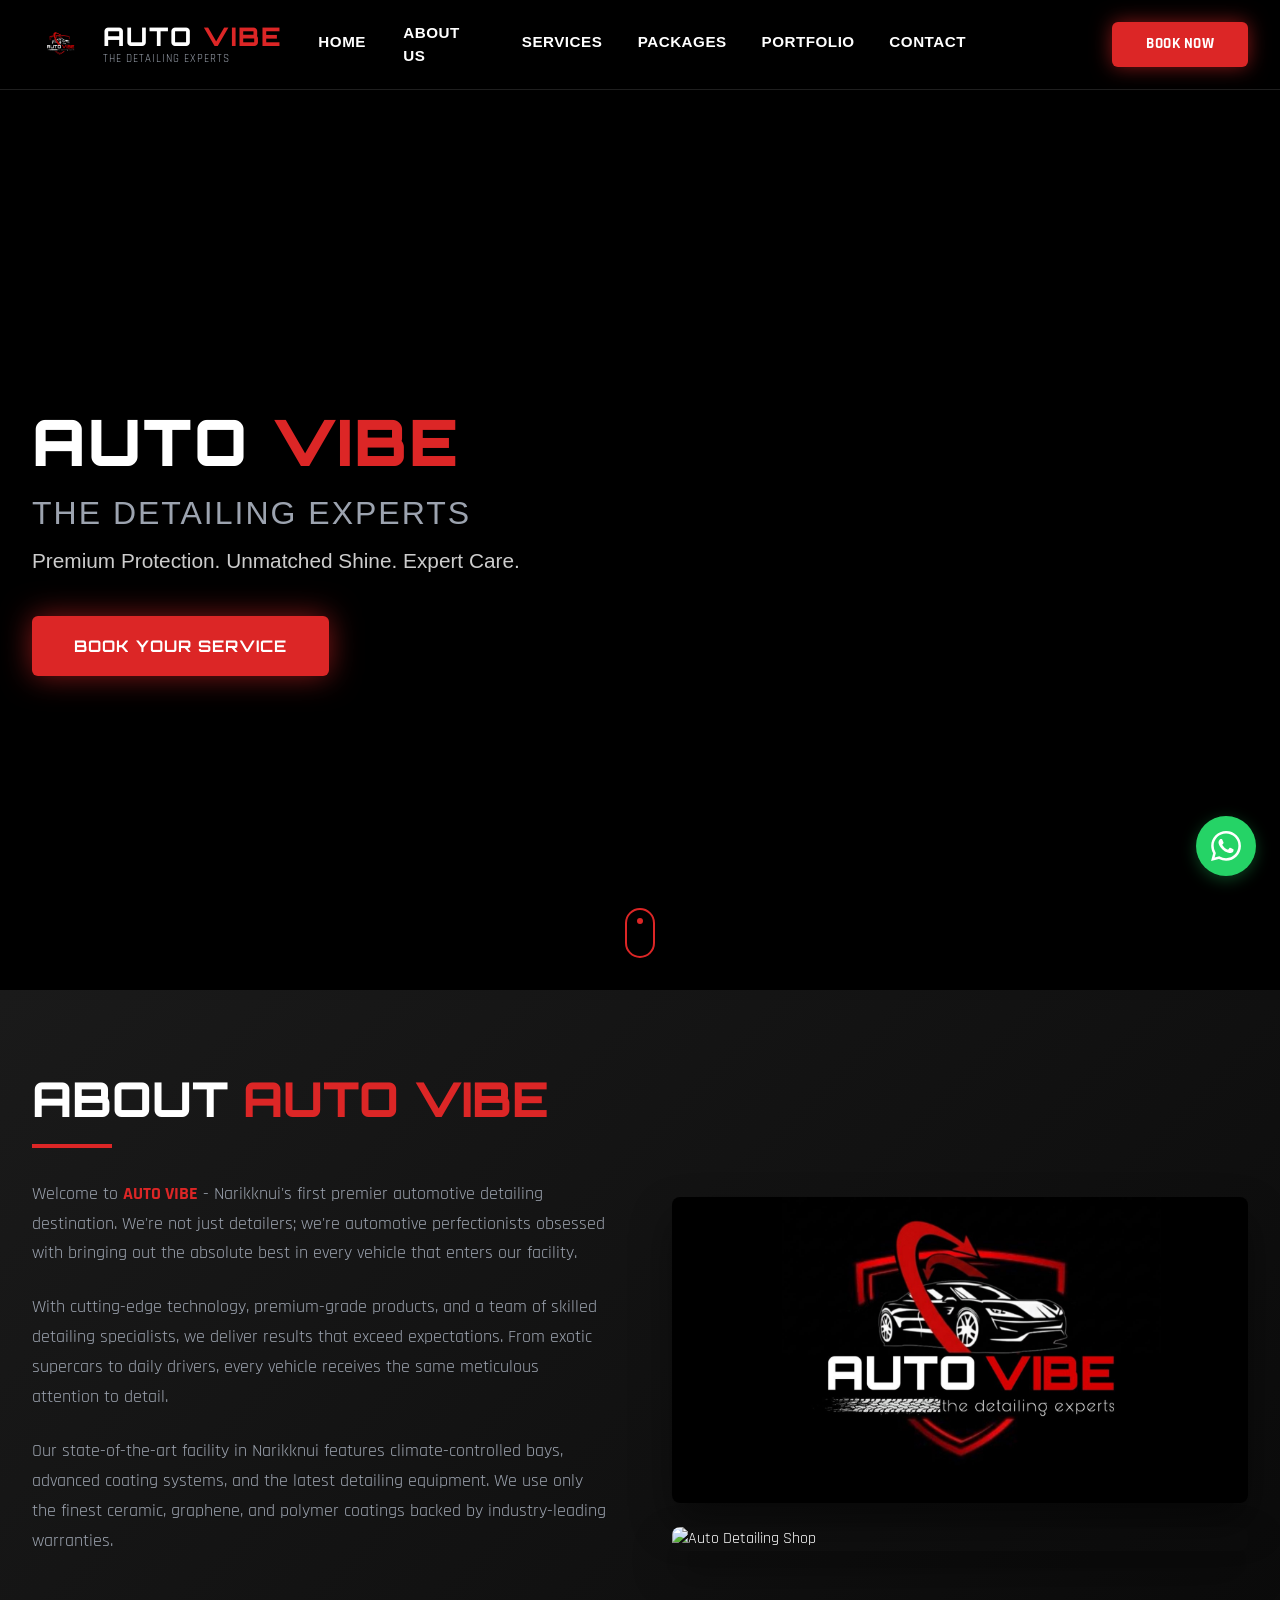
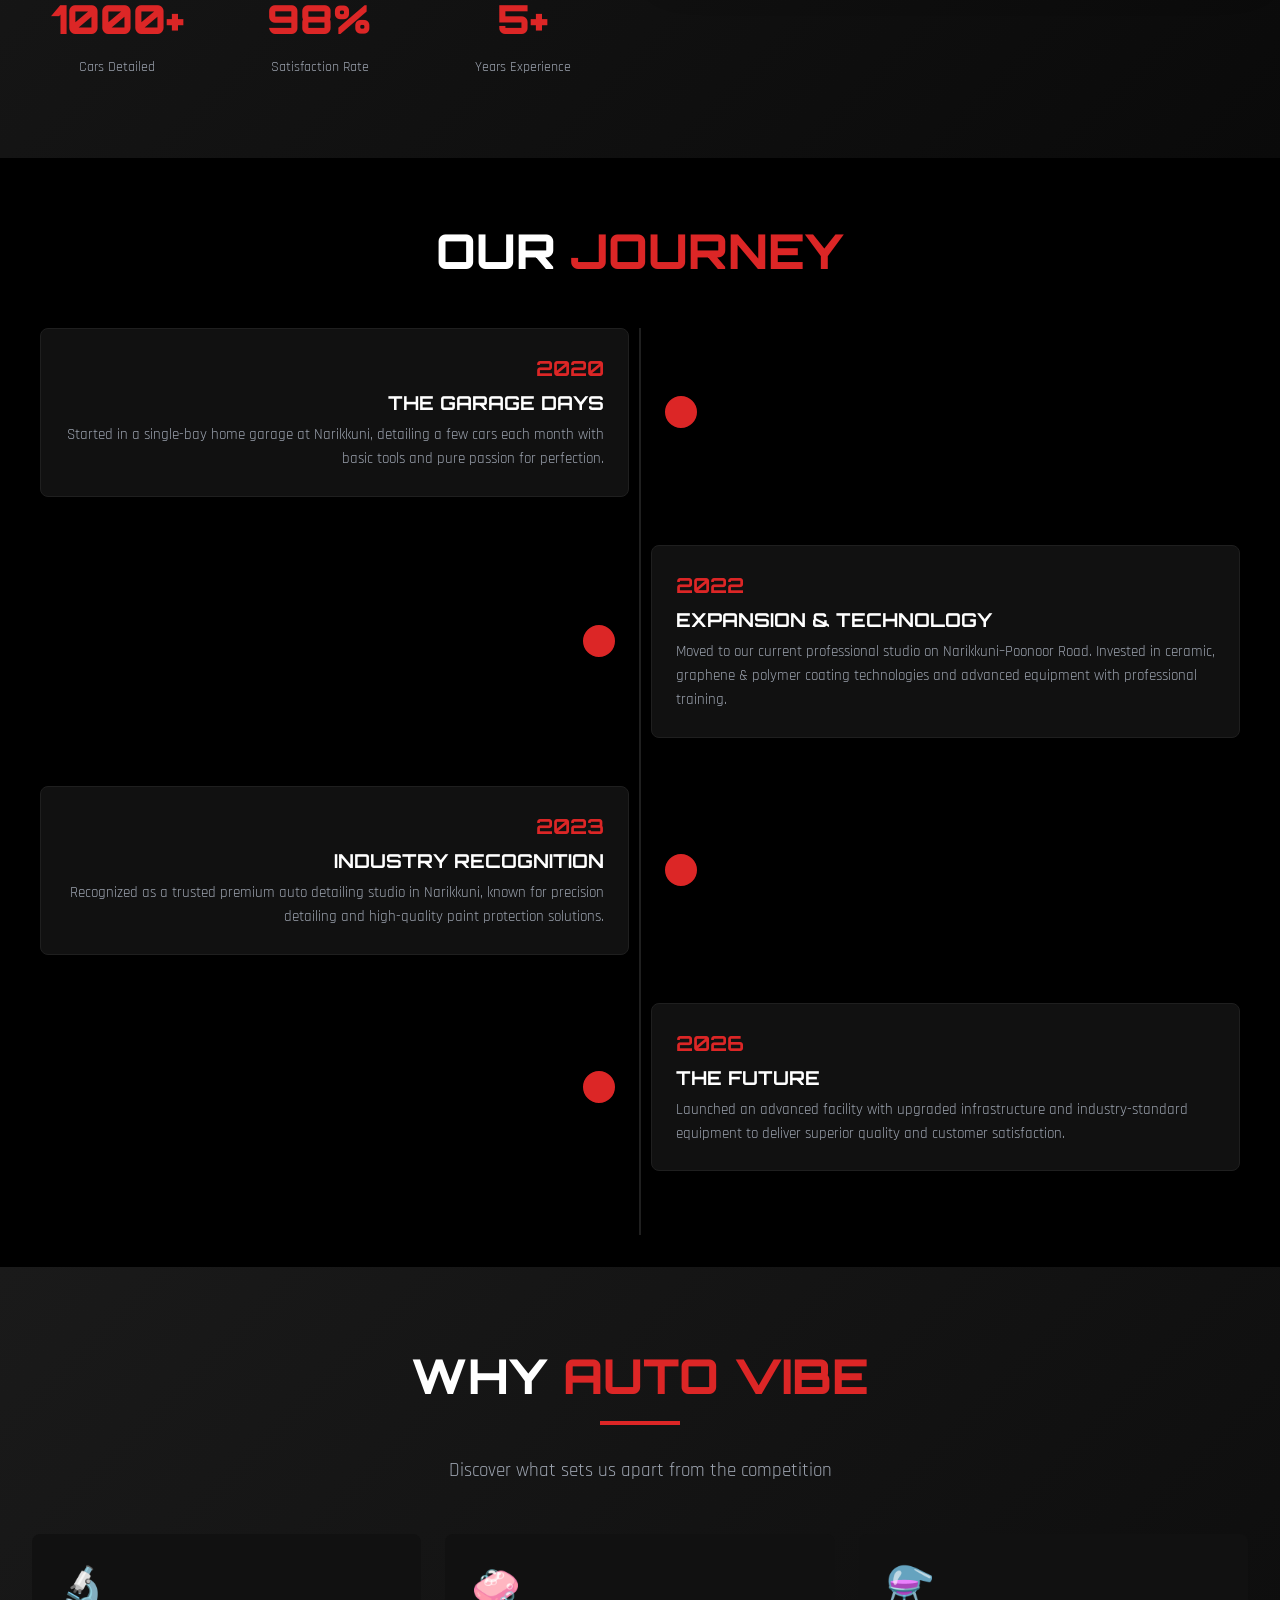
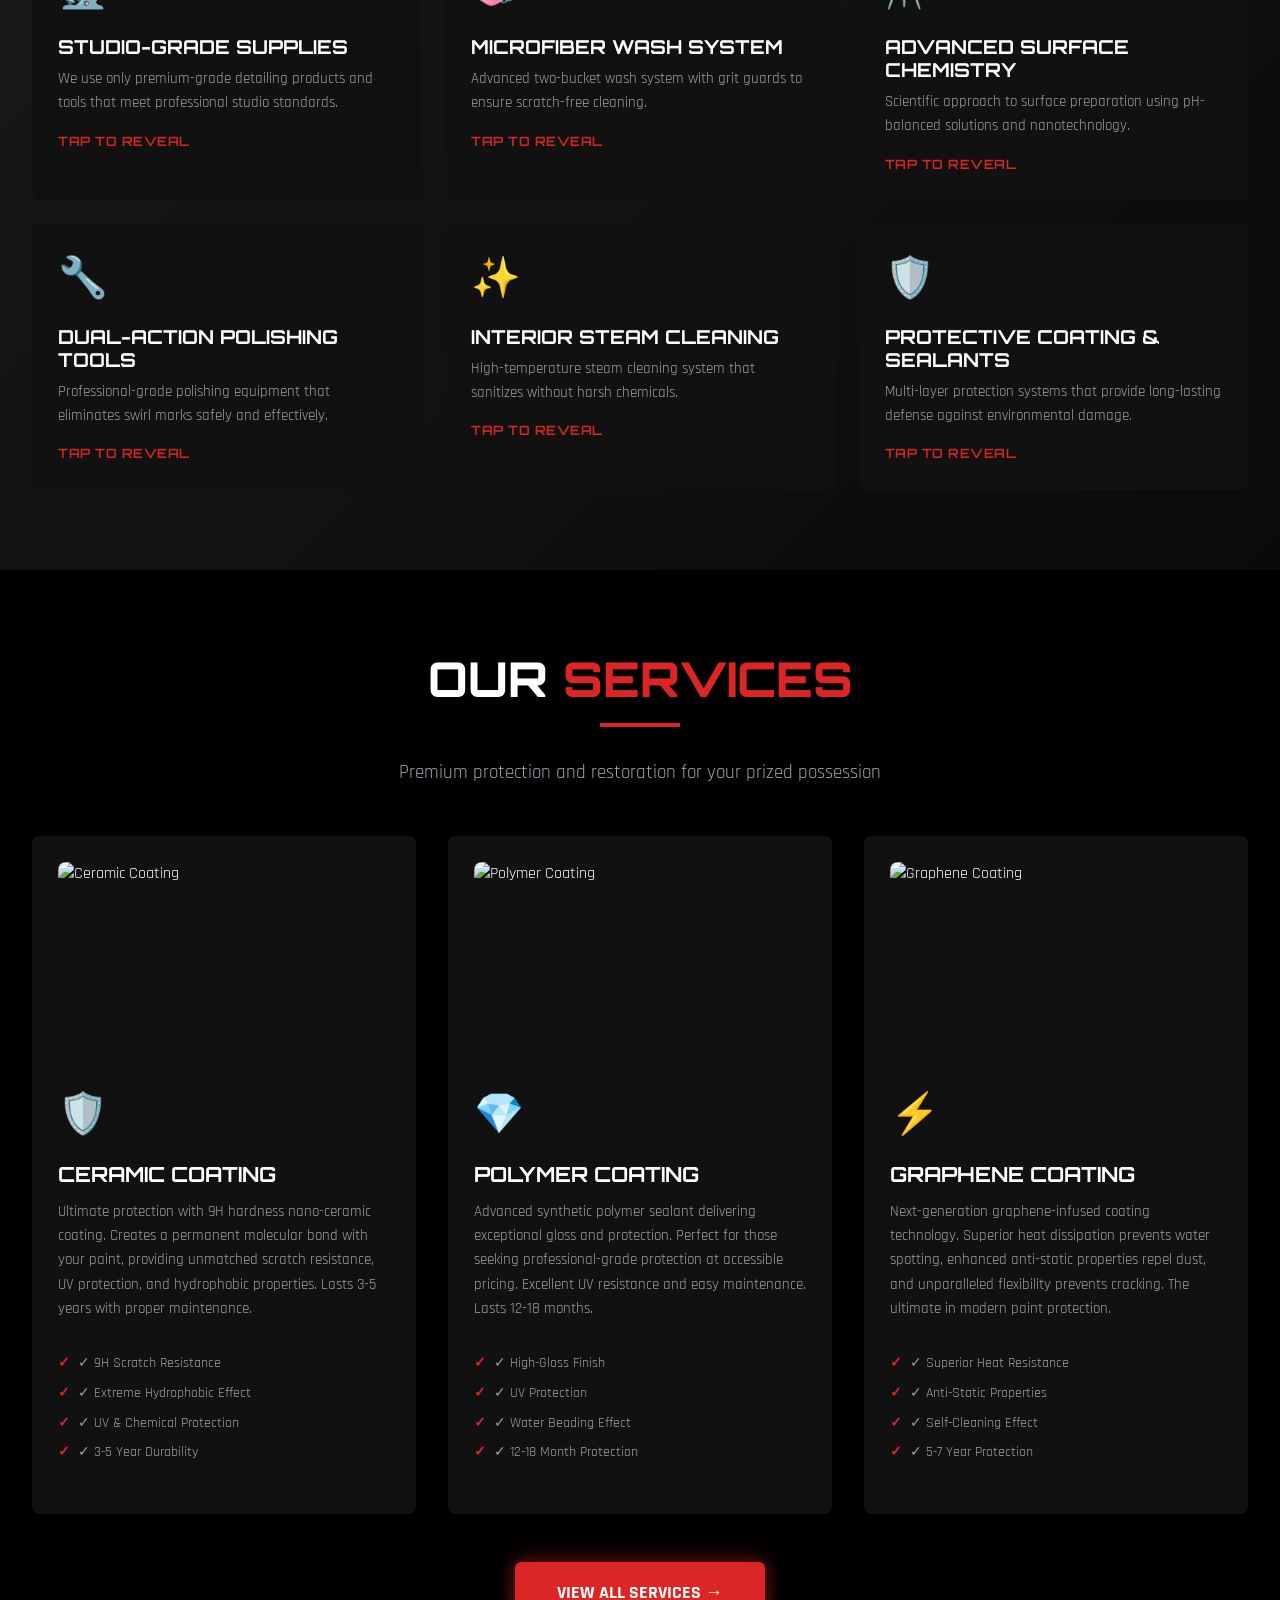
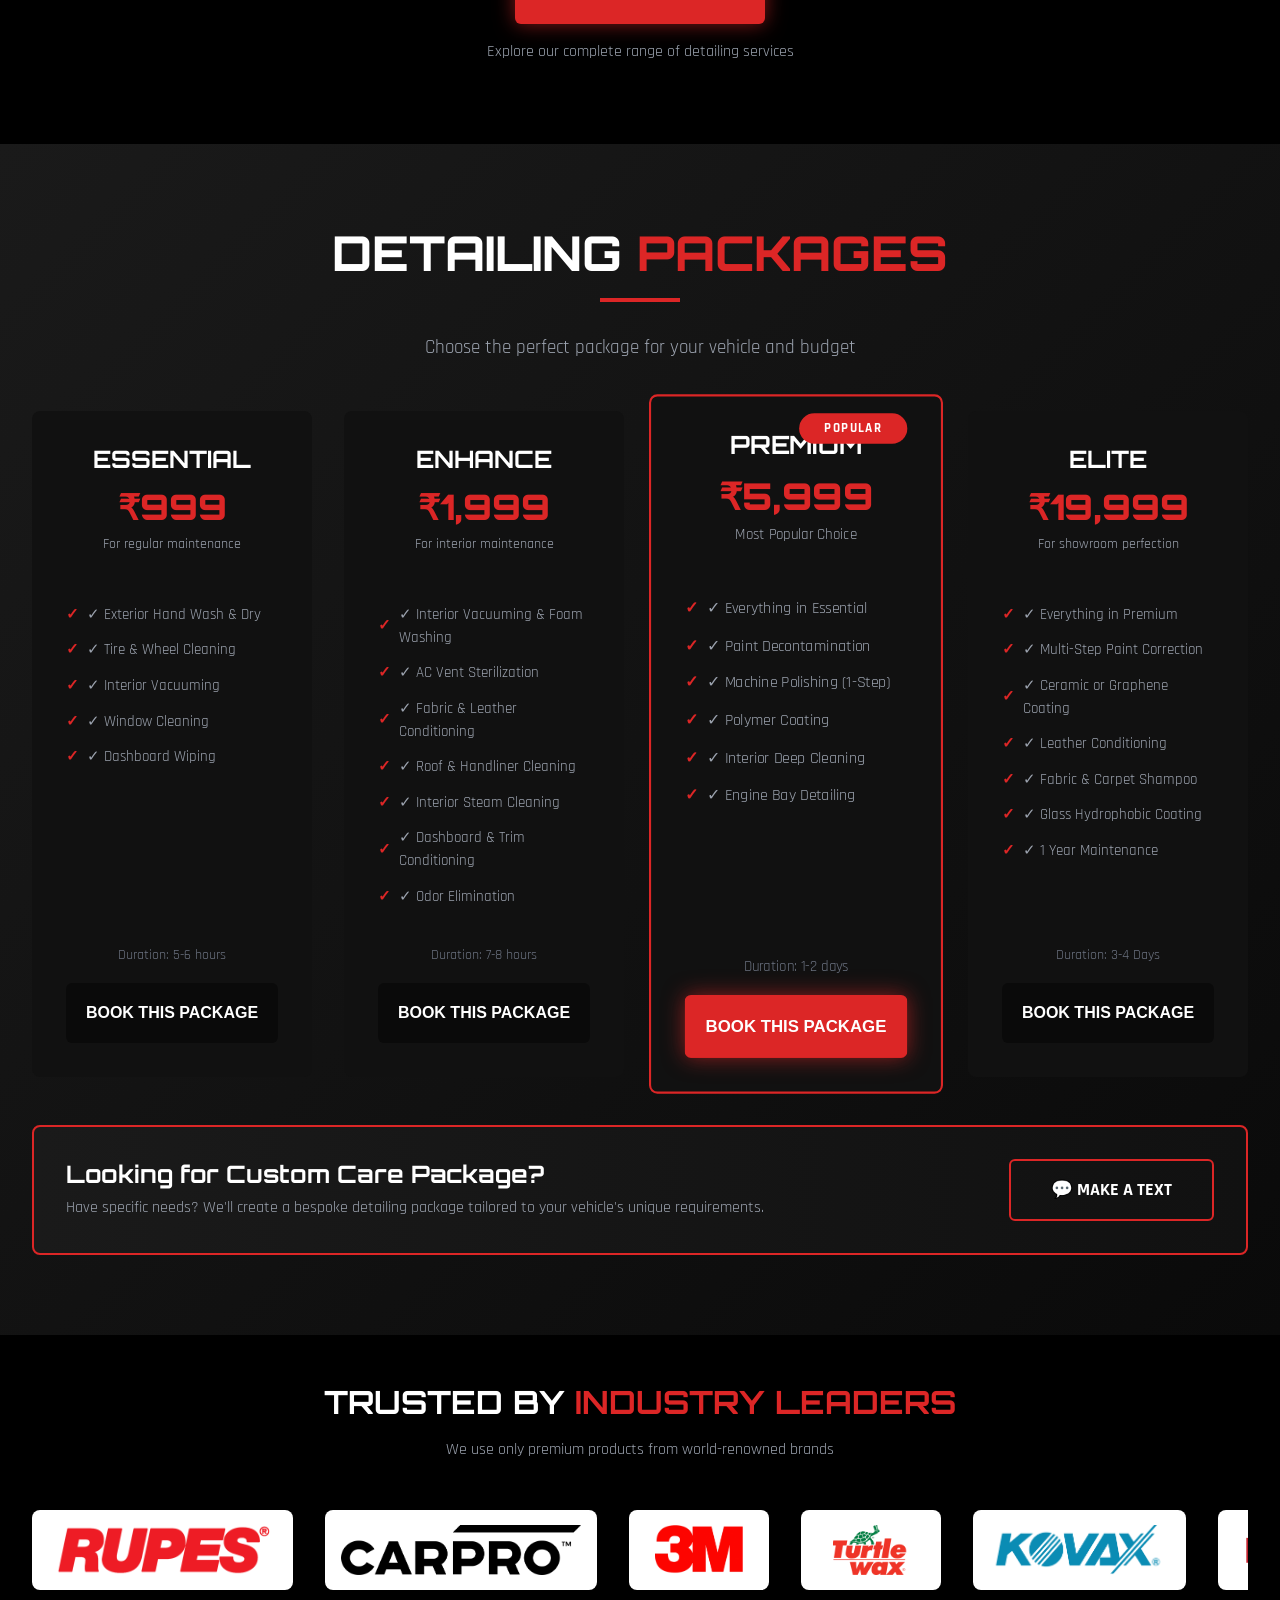
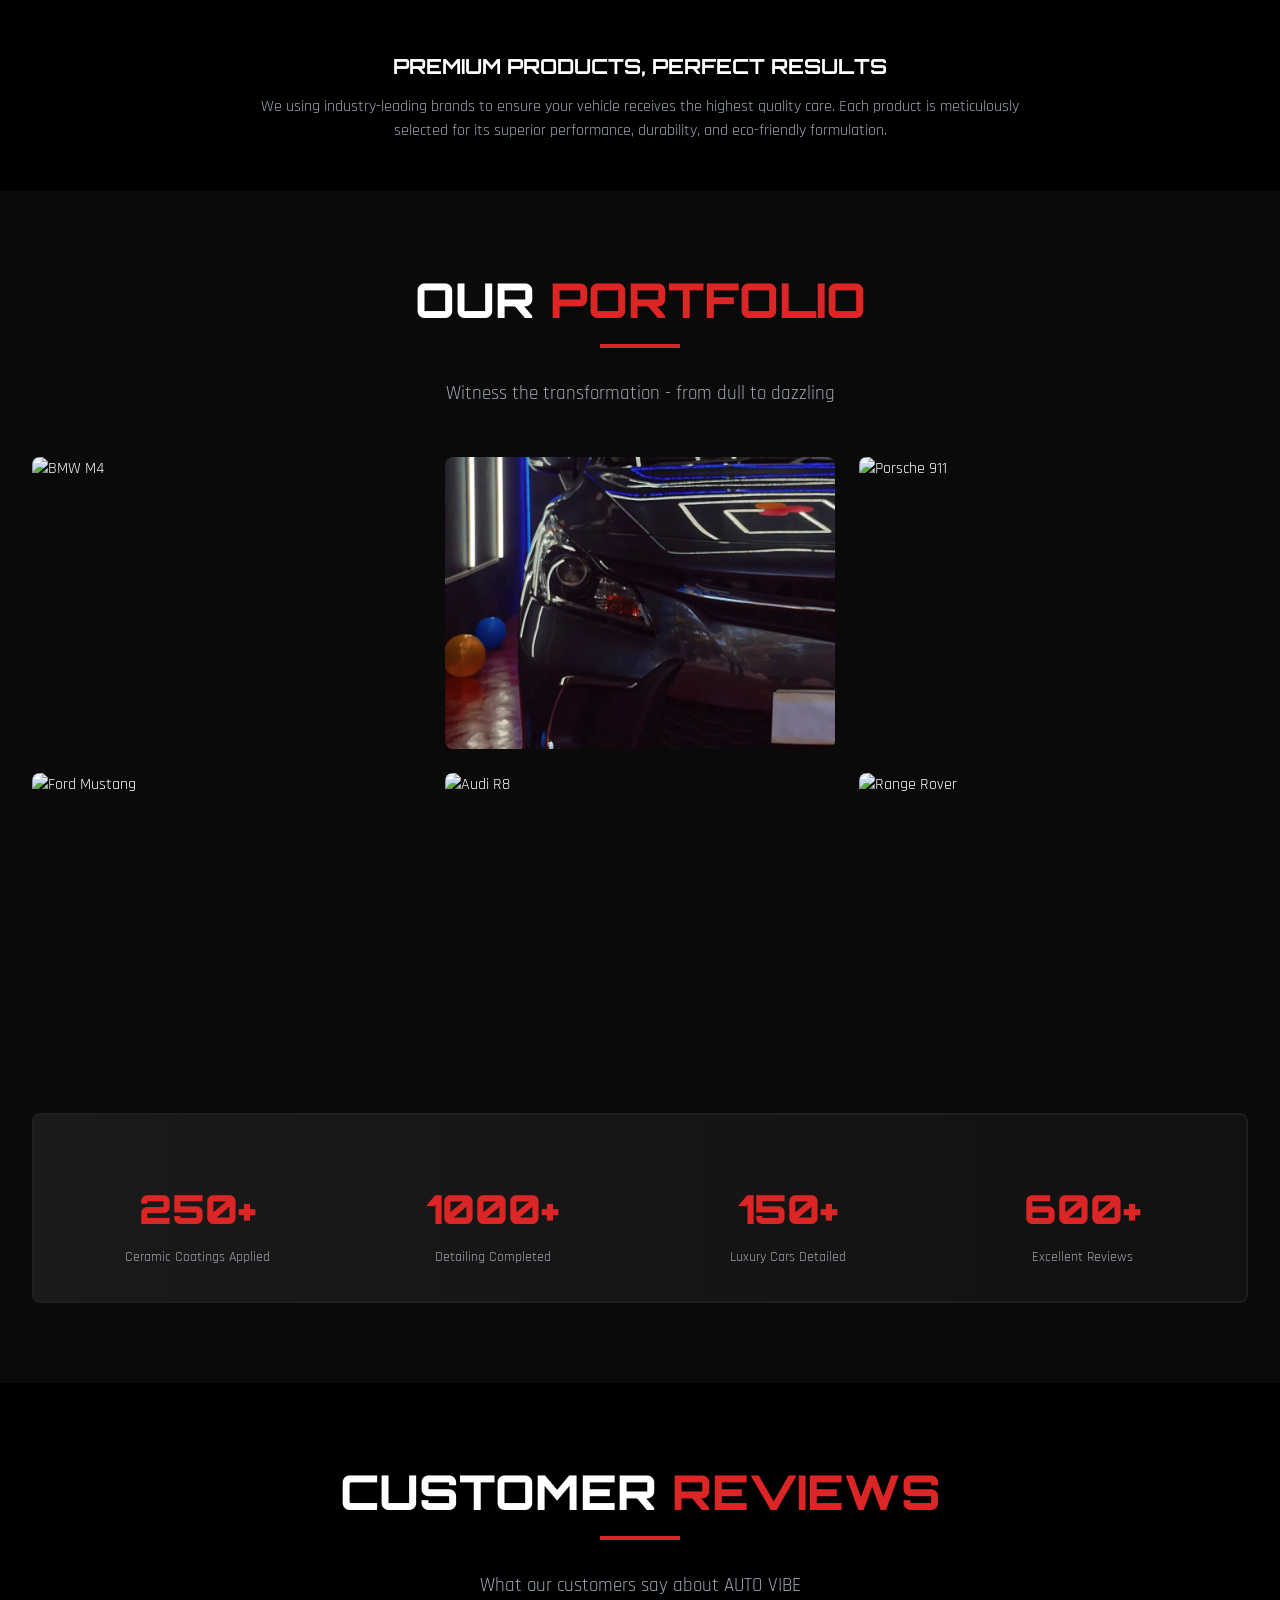
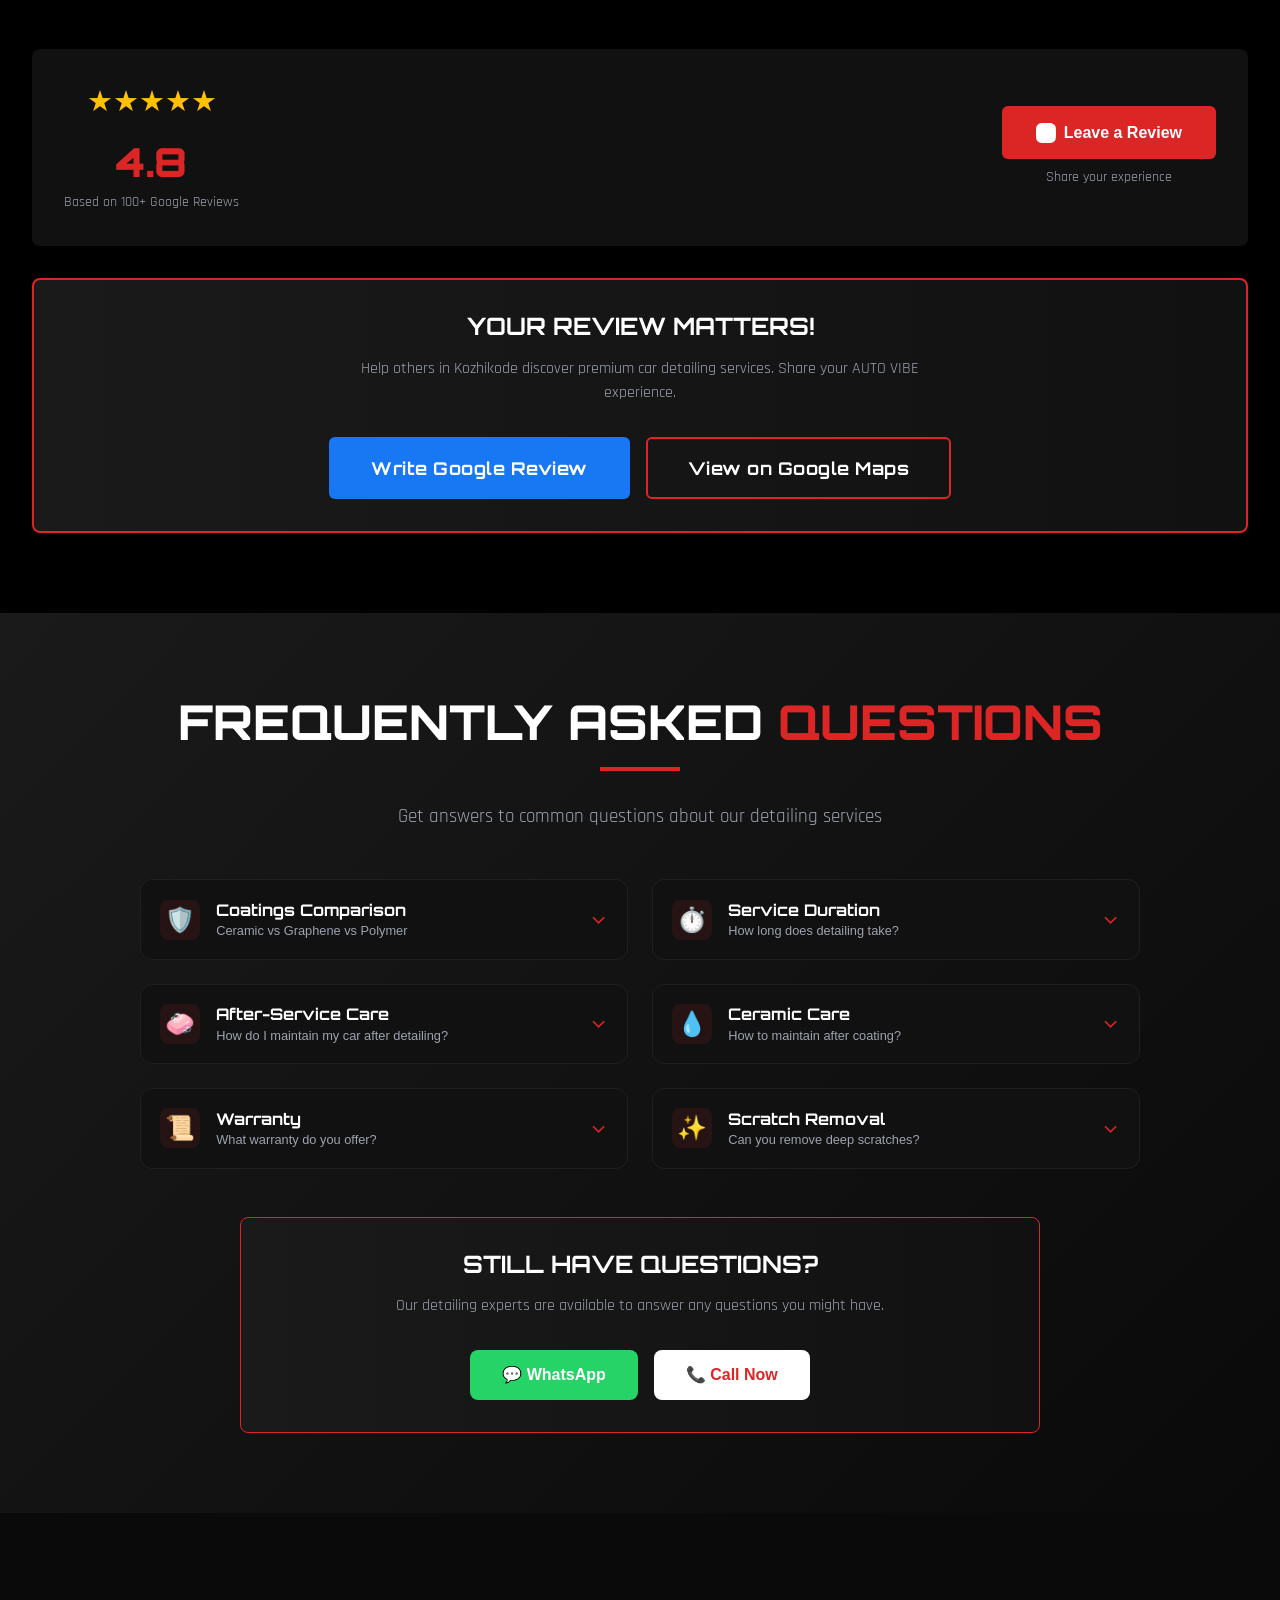
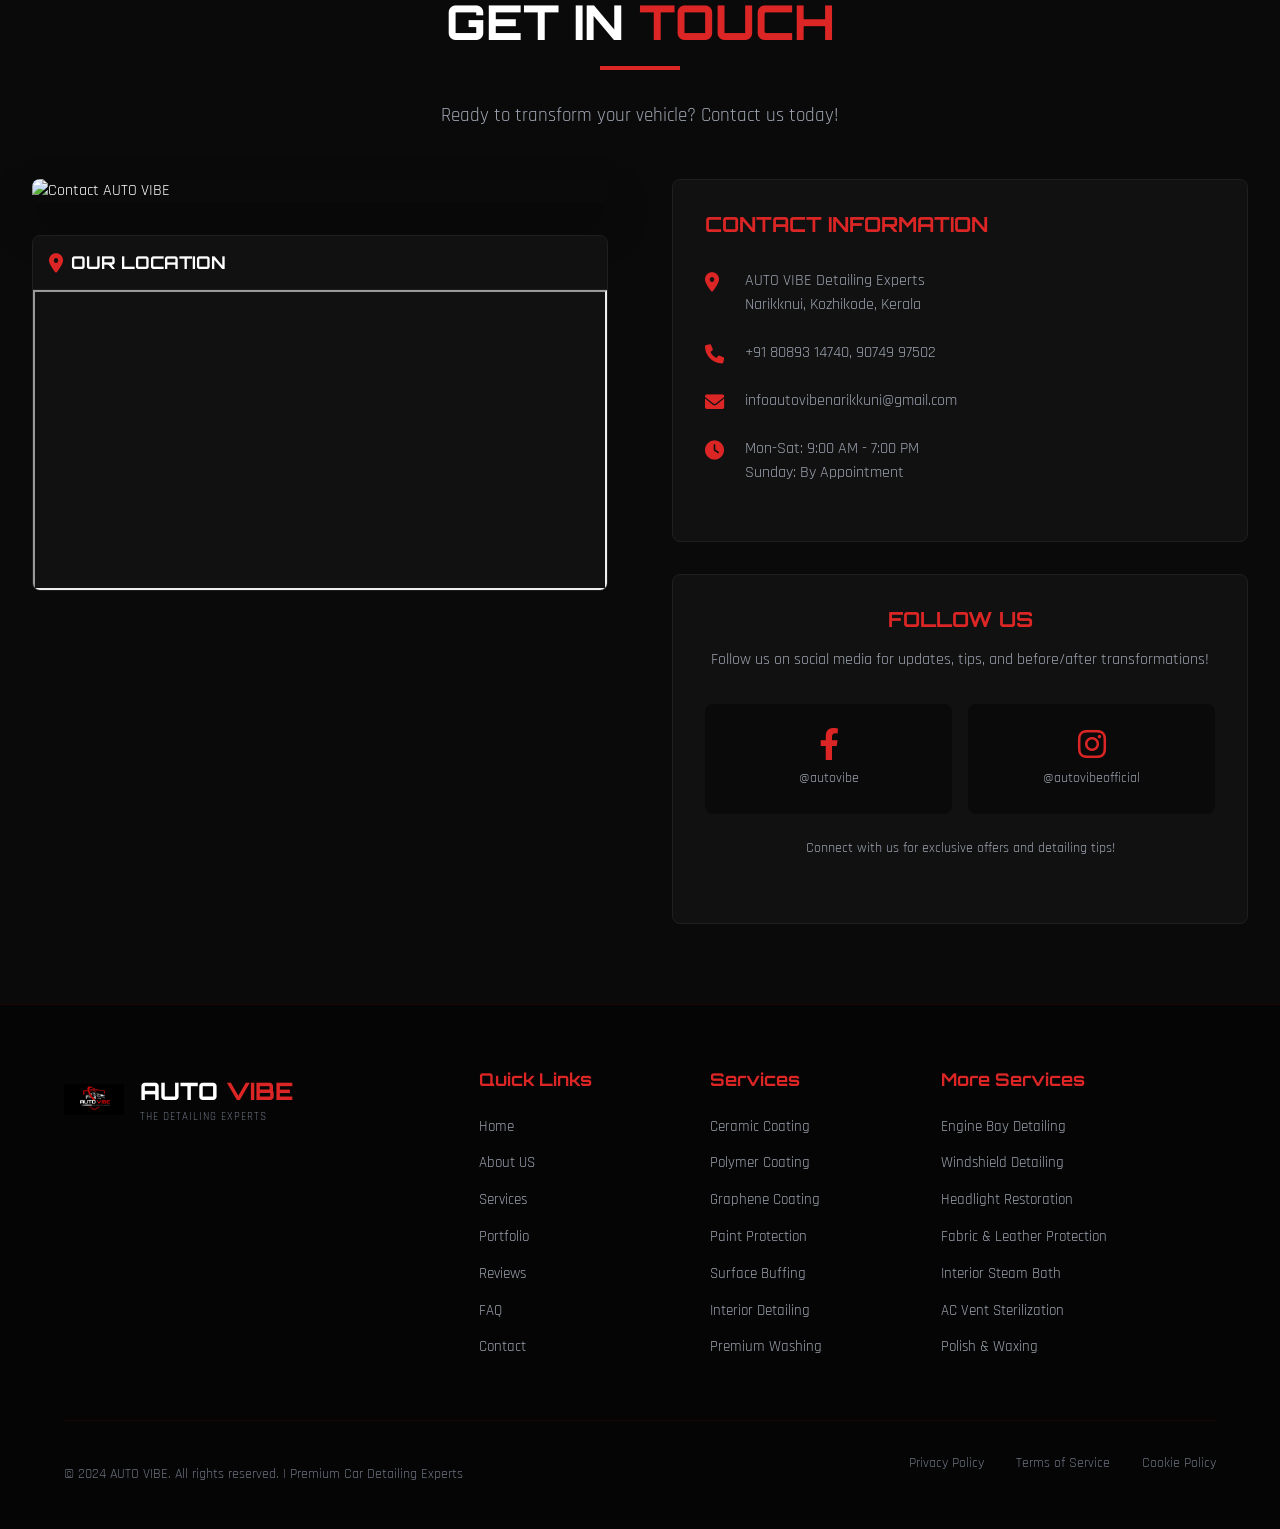
==== commit cfbae1f2: "Update index.html" ====
--- a/static/index.html
+++ b/static/index.html
@@ -21,22 +21,22 @@
     
     <!-- Open Graph / Facebook -->
     <meta property="og:type" content="website">
-    <meta property="og:url" content="https://auto-vibe-c88e.vercel.app/">
+    <meta property="og:url" content="https://autovibedetailingexperts.in/">
     <meta property="og:title" content="AUTO VIBE - Professional Car Detailing Kozhikode">
     <meta property="og:description" content="Transform your car with our premium detailing services. Ceramic coating, paint correction, interior detailing in Kozhikode.">
-    <meta property="og:image" content="https://auto-vibe-c88e.vercel.app/assets/avlogo.jpeg">
+    <meta property="og:image" content="https://autovibedetailingexperts.in/assets/avlogo.jpeg">
     <meta property="og:image:width" content="1200">
     <meta property="og:image:height" content="630">
     
     <!-- Twitter -->
     <meta property="twitter:card" content="summary_large_image">
-    <meta property="twitter:url" content="https://auto-vibe-c88e.vercel.app/">
+    <meta property="twitter:url" content="https://autovibedetailingexperts.in/">
     <meta property="twitter:title" content="AUTO VIBE - Car Detailing Experts Kozhikode">
     <meta property="twitter:description" content="Premium car detailing services in Kozhikode. Ceramic coating, paint protection, interior cleaning. Get quote now.">
-    <meta property="twitter:image" content="https://auto-vibe-c88e.vercel.app/assets/avlogo.jpeg">
+    <meta property="twitter:image" content="https://autovibedetailingexperts.in/assets/avlogo.jpeg">
     
     <!-- Canonical URL -->
-    <link rel="canonical" href="https://auto-vibe-c88e.vercel.app/">
+    <link rel="canonical" href="https://autovibedetailingexperts.in/">
     
     <!-- Local Business Schema -->
     <script type="application/ld+json">
@@ -44,7 +44,7 @@
   "@context": "https://schema.org",
   "@type": "AutoDetailing",
   "name": "AUTO VIBE Car Detailing",
-  "image": "https://auto-vibe-c88e.vercel.app/assets/avlogo.jpeg",
+  "image": "https://autovibedetailingexperts.in/assets/avlogo.jpeg",
   "description": "Premium car detailing and ceramic coating services in Kozhikode, Kerala",
   "address": {
     "@type": "PostalAddress",
@@ -59,7 +59,7 @@
     "latitude": 11.372216,
     "longitude": 75.863494
   },
-  "url": "https://auto-vibe-c88e.vercel.app/",
+  "url": "https://autovibedetailingexperts.in/",
   "telephone": "+91-9074997502",
   "openingHours": "Mo-Sa 09:00-19:00",
   "priceRange": "₹₹",
@@ -1031,3 +1031,4 @@
 
 
 
+
--- a/static/style.css
+++ b/static/style.css
@@ -2638,3 +2638,45 @@
         font-size: 1rem;
     }
 }
+
+/* ===== SWIPER PAGINATION DOTS SIZE REDUCTION ===== */
+
+/* Target the swiper pagination container */
+.swiper-pagination {
+    position: relative !important;
+    bottom: 0 !important;
+    margin-top: 1rem !important;
+}
+
+/* Make the dots smaller */
+.swiper-pagination-bullet {
+    width: 4px !important;
+    height: 4px !important;
+    background: var(--text-secondary) !important;
+    opacity: 0.5 !important;
+    margin: 0 4px !important;
+    transition: all 0.3s ease !important;
+}
+
+/* Active dot styling */
+.swiper-pagination-bullet-active {
+    background: var(--primary) !important;
+    opacity: 1 !important;
+    width: 10px !important; /* Slightly wider for active state */
+    border-radius: 4px !important;
+}
+
+/* Even smaller on mobile */
+@media (max-width: 768px) {
+    .swiper-pagination-bullet {
+        width: 4px !important;
+        height: 4px !important;
+        margin: 0 3px !important;
+    }
+    
+    .swiper-pagination-bullet-active {
+        width: 16px !important;
+    }
+}
+
+
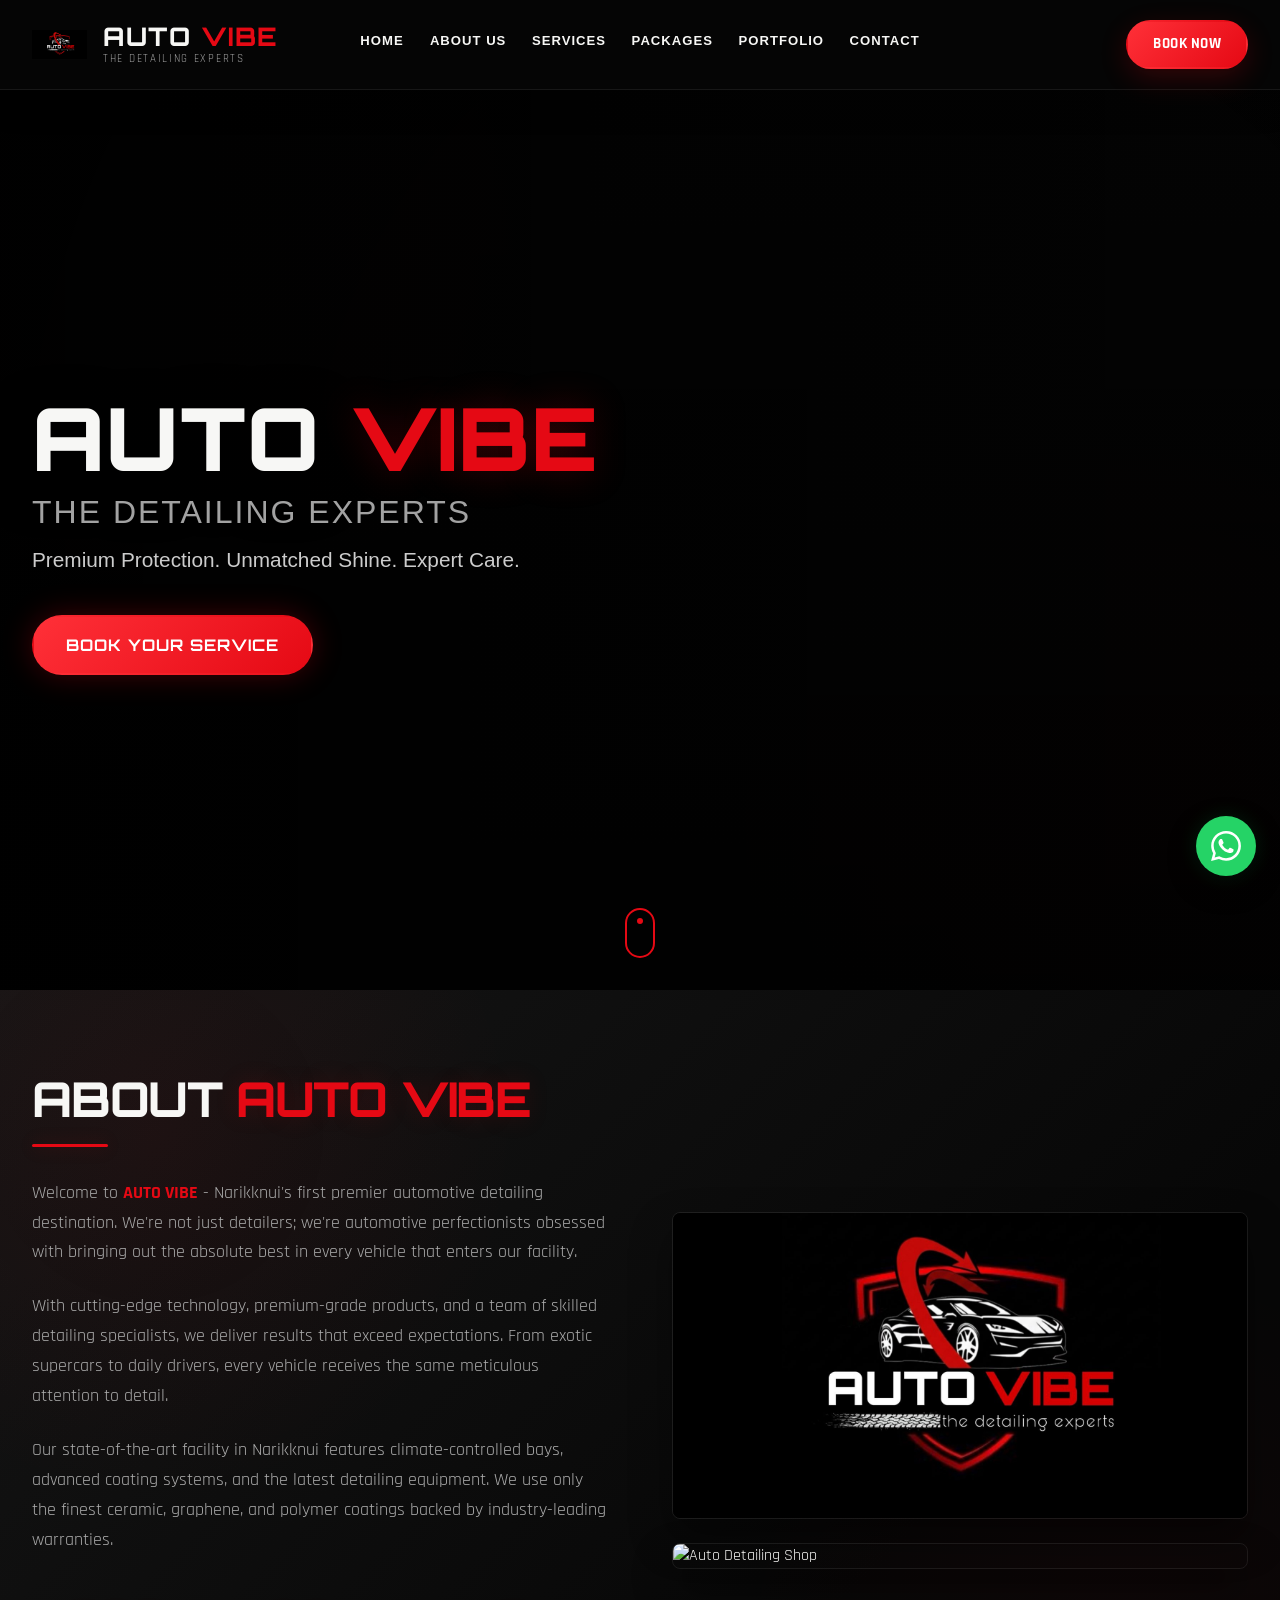
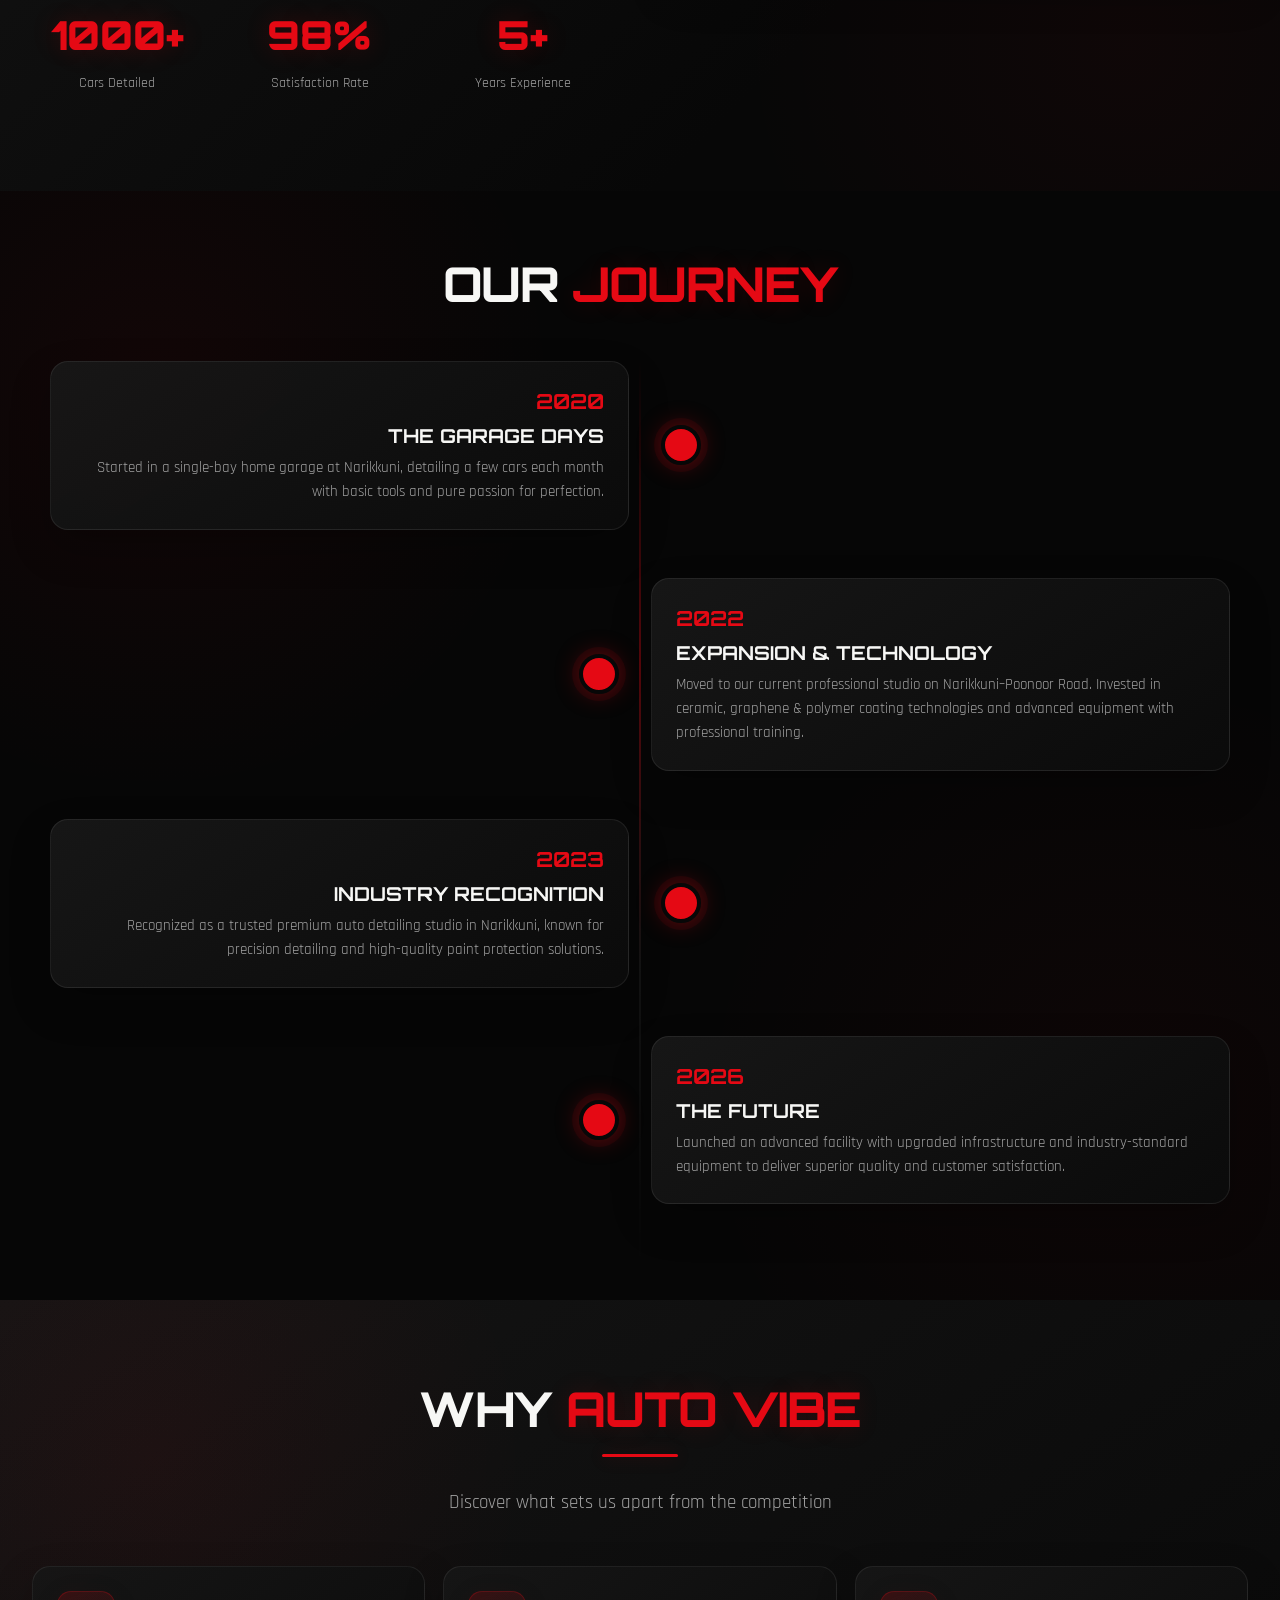
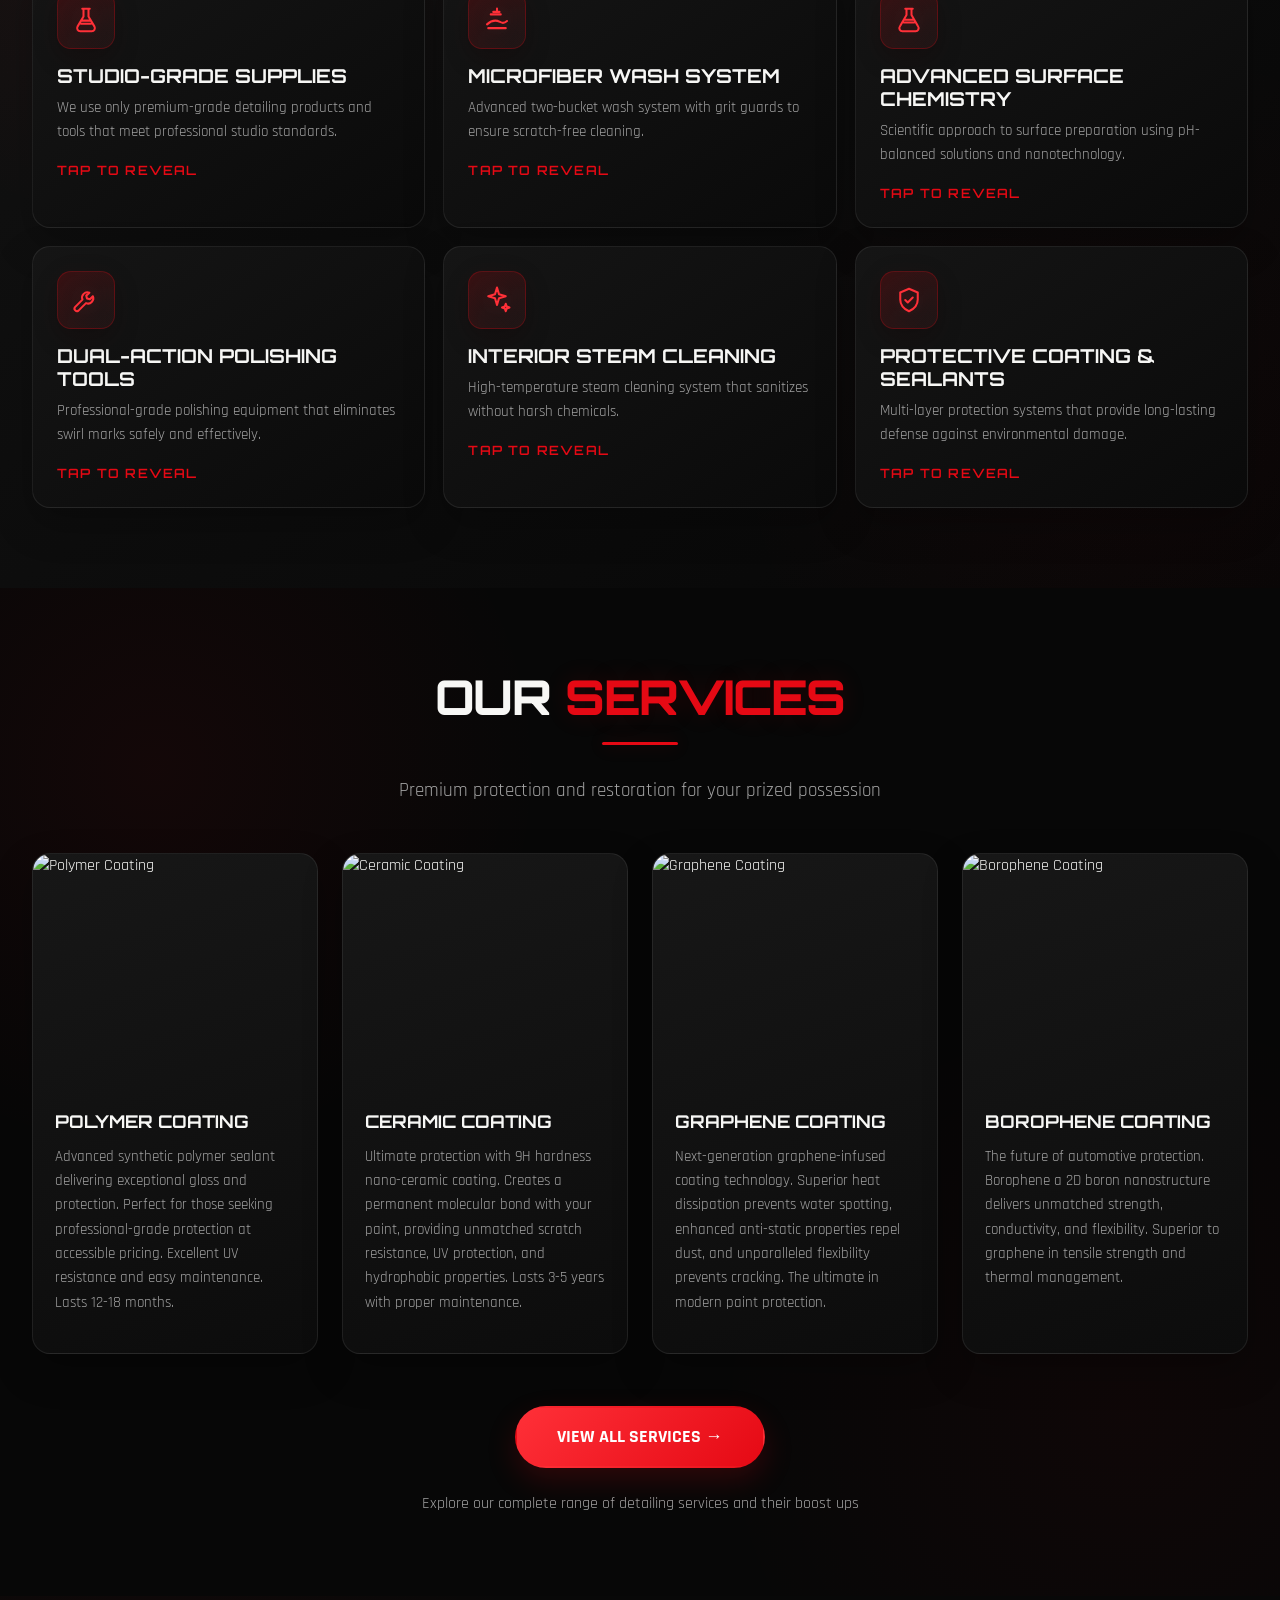
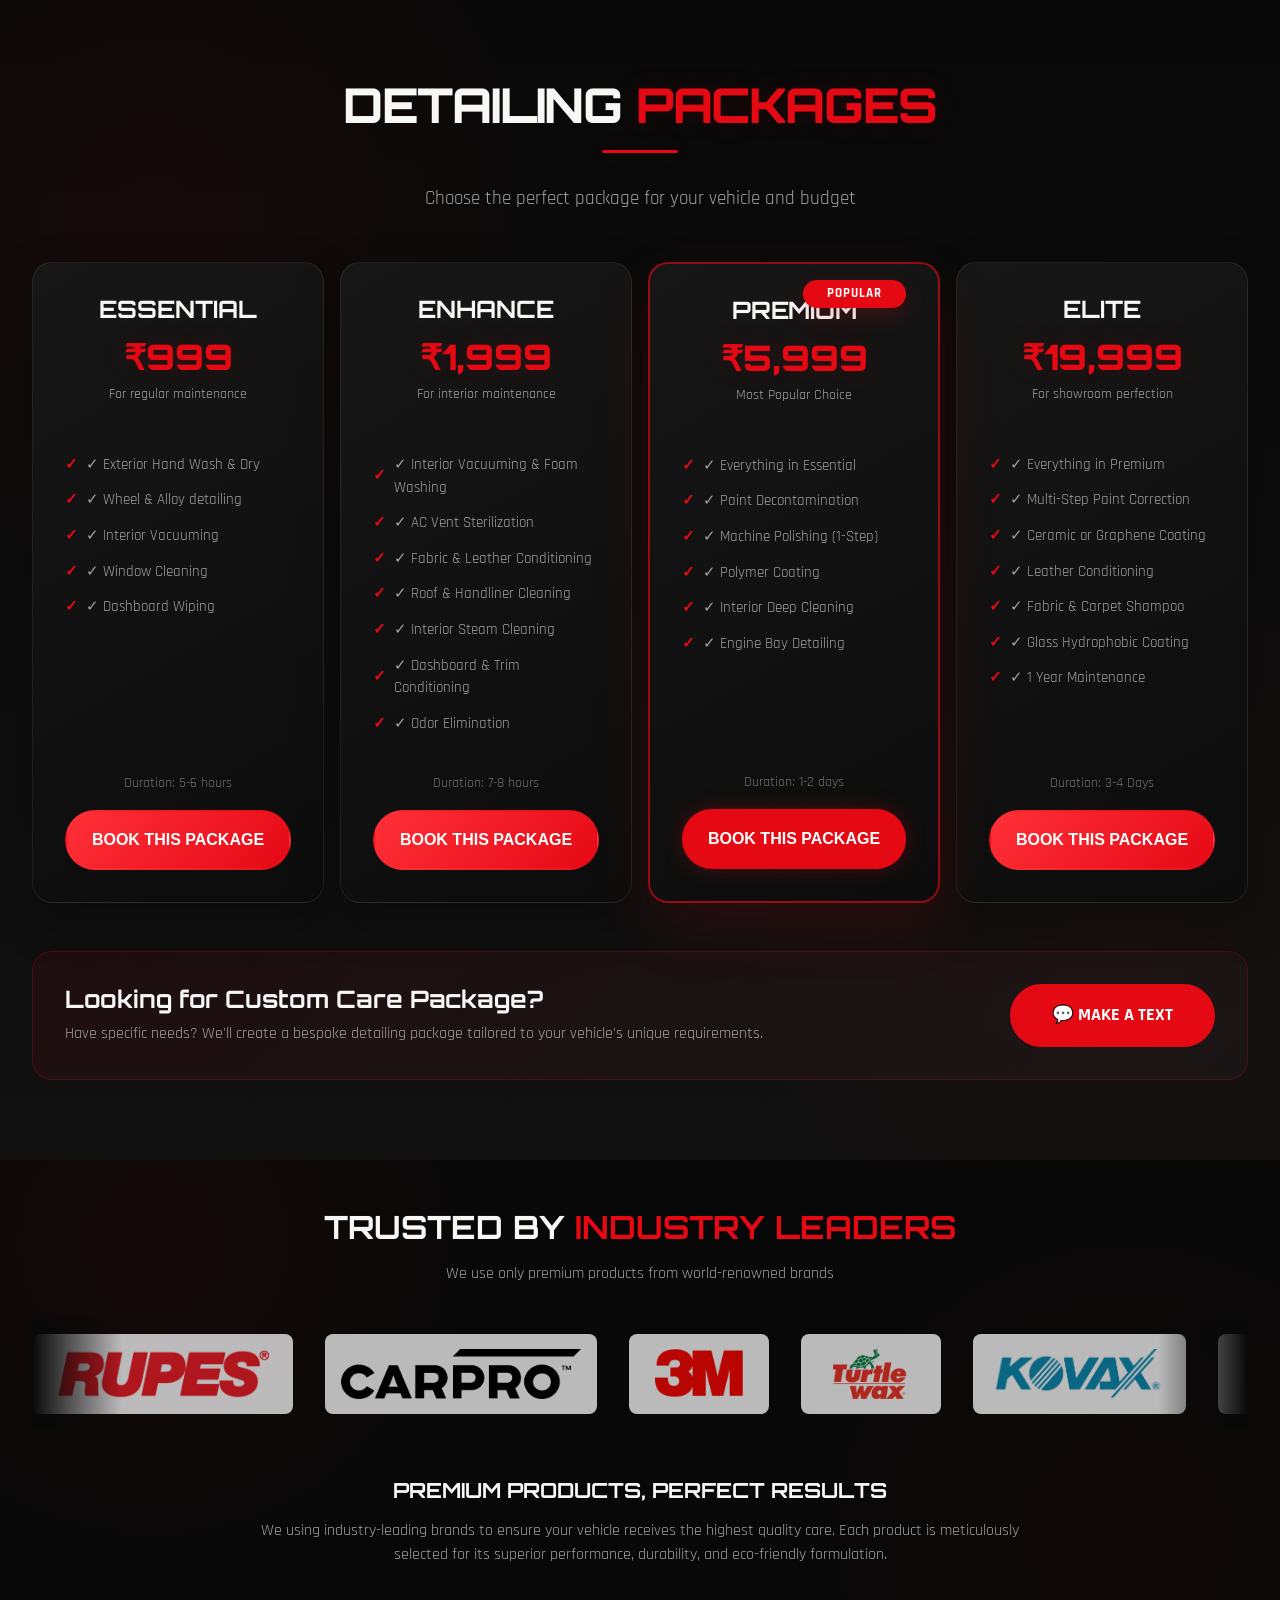
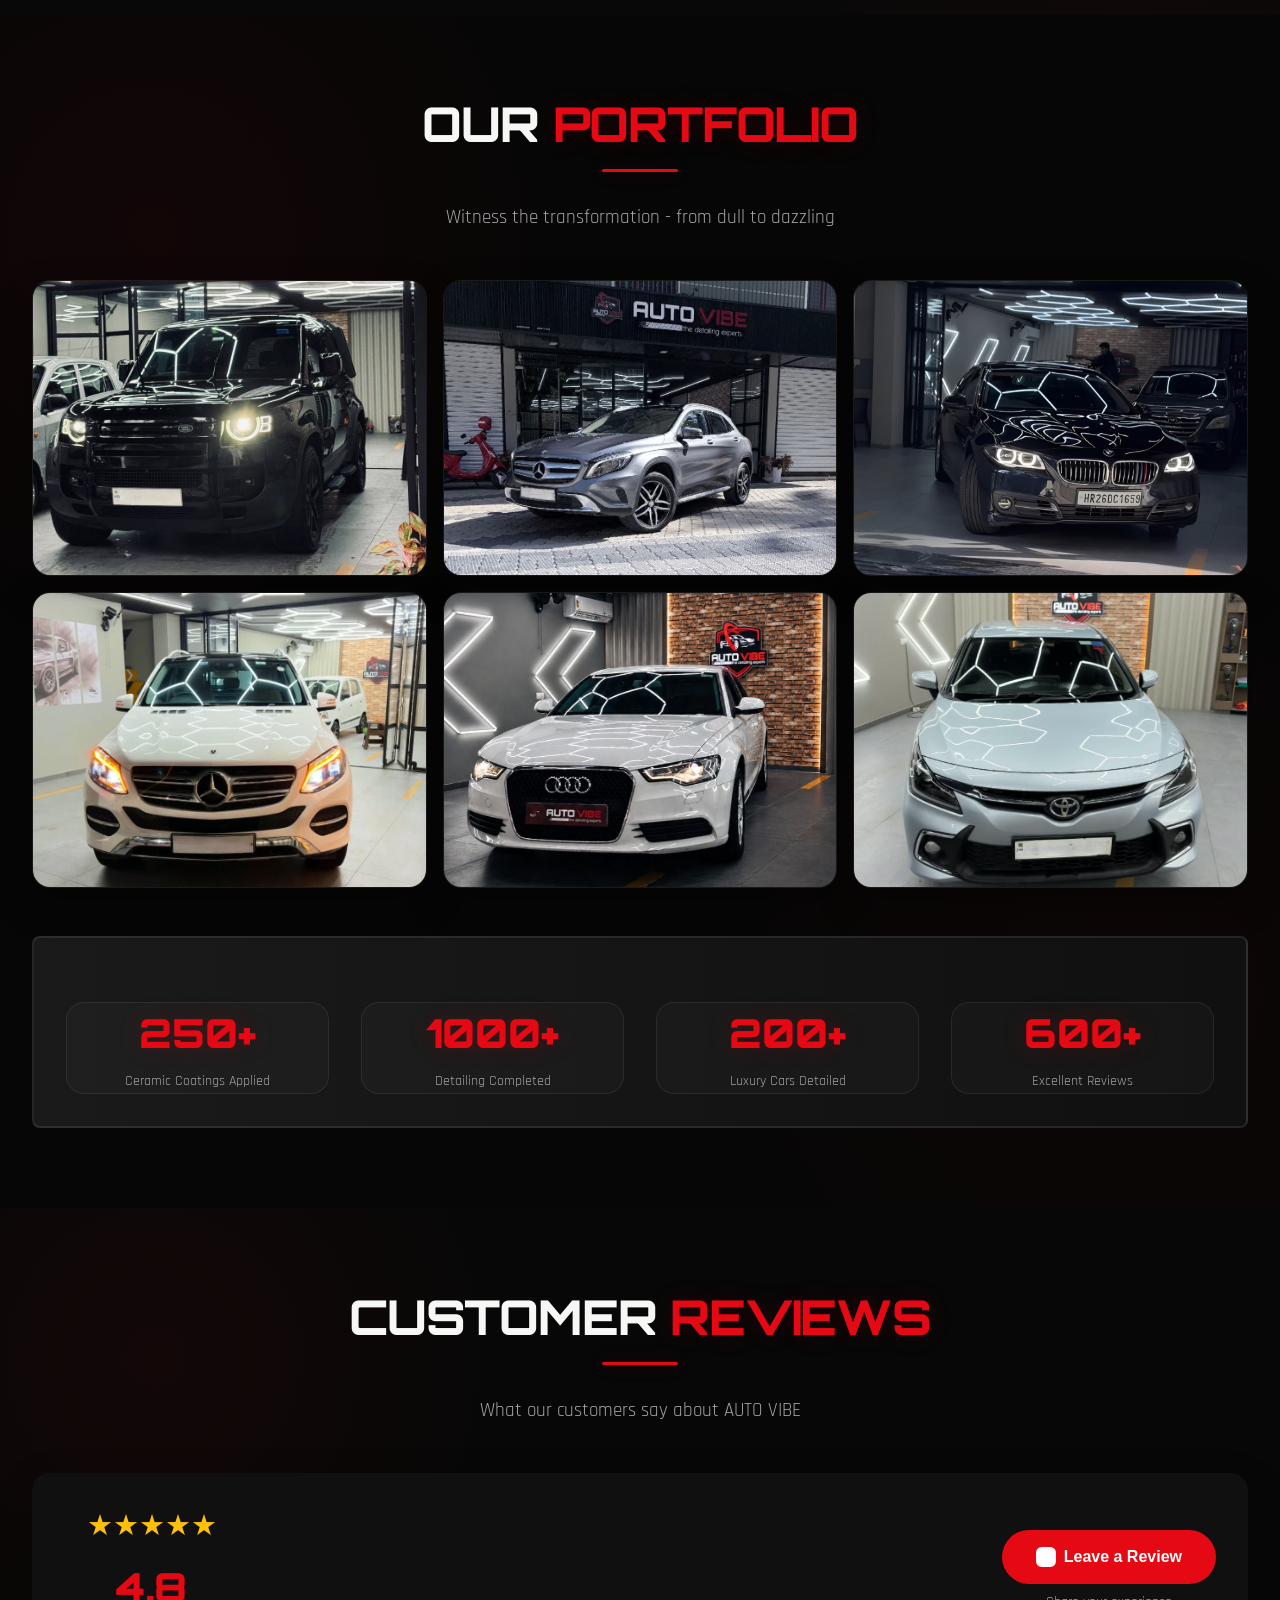
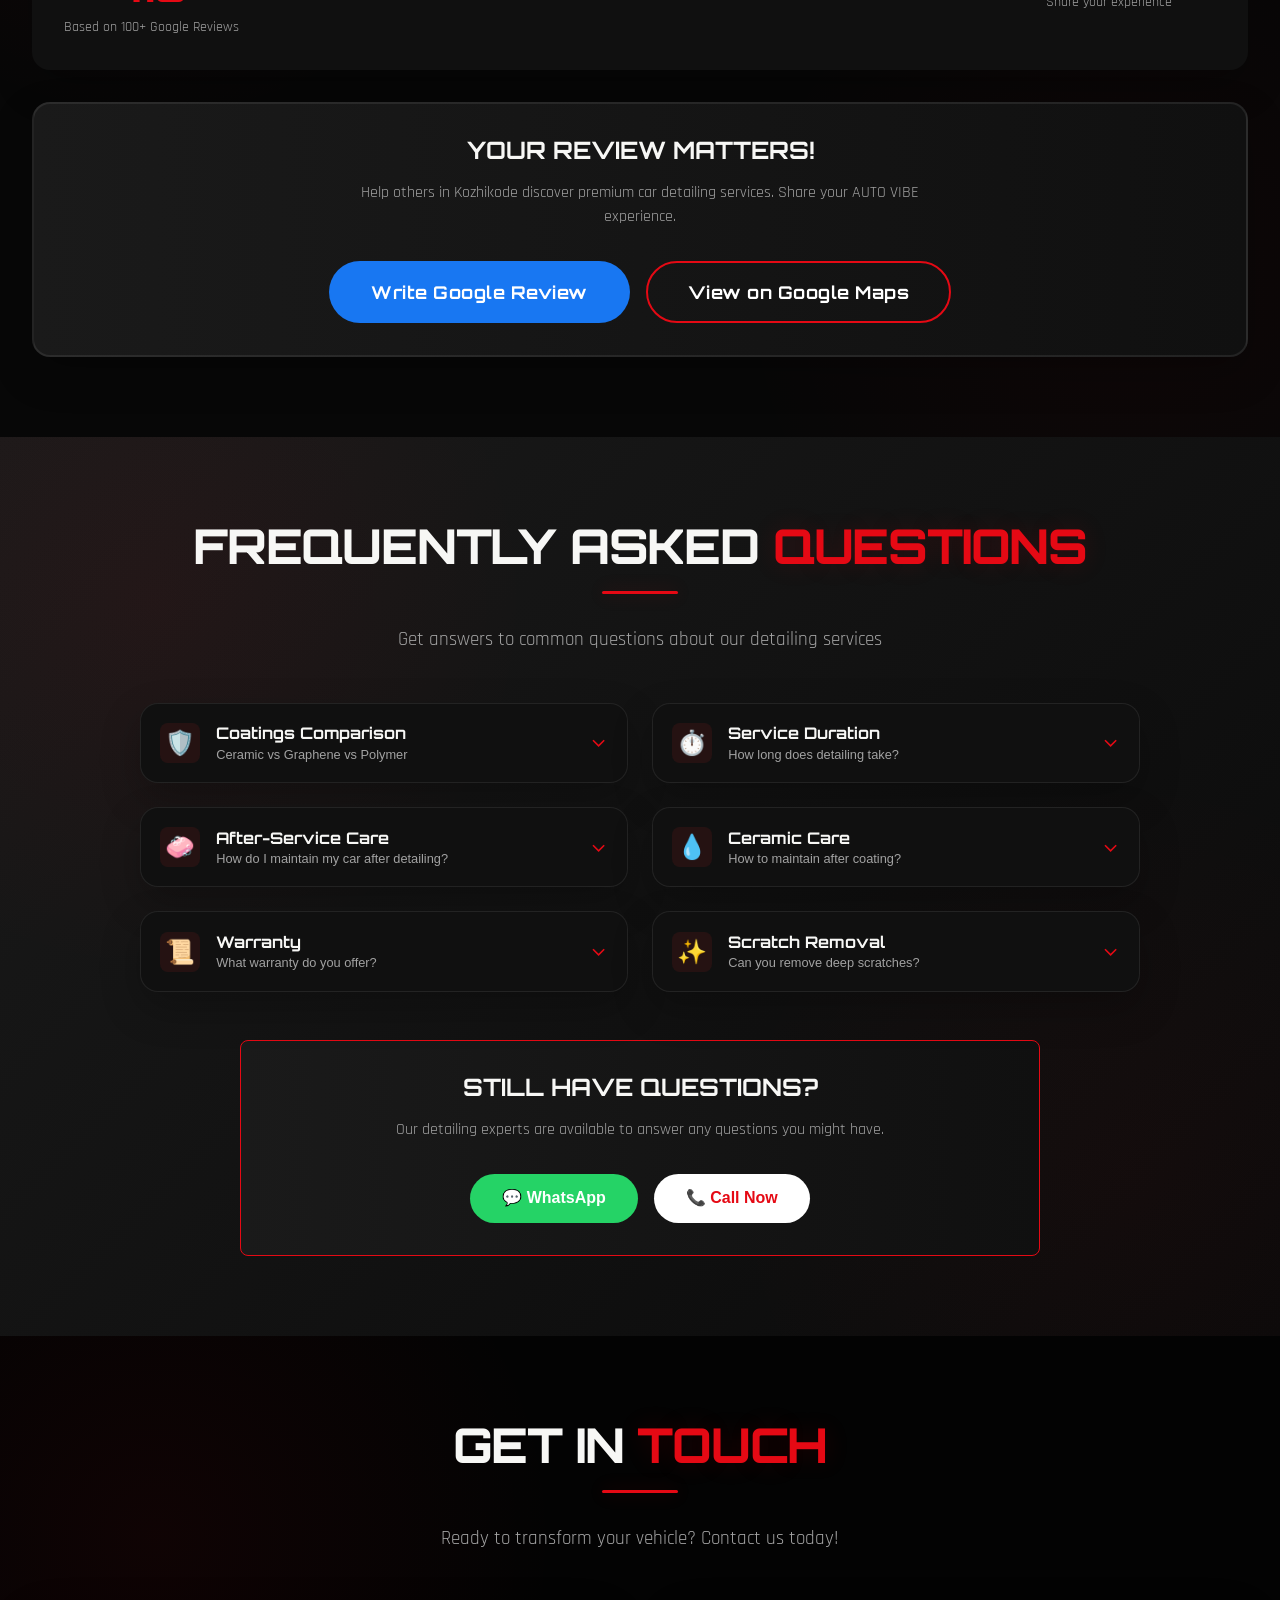
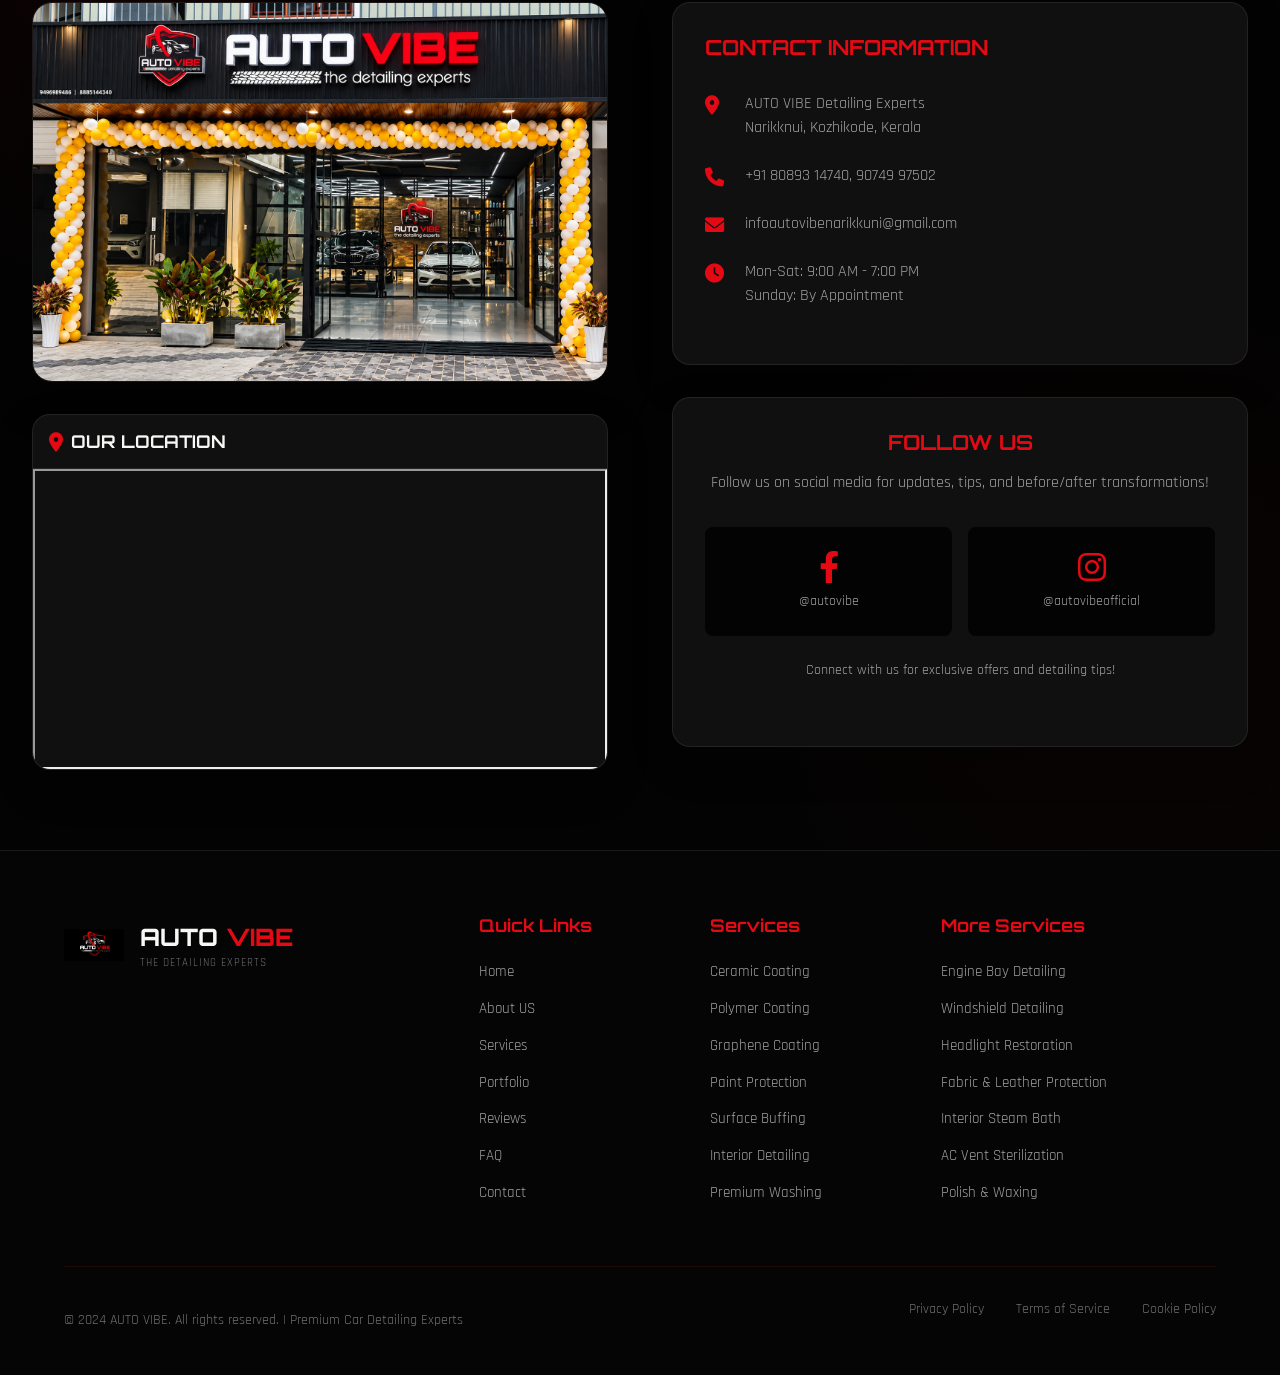
==== commit 38b94955: "updated version" ====
--- a/static/index.html
+++ b/static/index.html
@@ -1,1034 +1,1052 @@
-<!DOCTYPE html>
-<html lang="en">
-<head>
-    <meta charset="UTF-8">
-    <!-- Add to <head> -->
-    <link rel="preconnect" href="https://fonts.googleapis.com">
-    <link rel="preconnect" href="https://cdn.tailwindcss.com">
-    <link rel="dns-prefetch" href="https://elfsightcdn.com">
-    <meta name="viewport" content="width=device-width, initial-scale=1.0, maximum-scale=1.0, user-scalable=yes">
-    
-    <!-- Primary Meta Tags -->
-    <title>AUTO VIBE - Premium Car Detailing & Ceramic Coating in Kozhikode</title>
-    <meta name="title" content="AUTO VIBE - Premium Car Detailing & Ceramic Coating in Kozhikode">
-    <meta name="description" content="Kozhikode's #1 car detailing studio. Professional ceramic coating, paint correction, interior detailing & graphene coating services. Get showroom finish for your car.">
-    <meta name="keywords" content="car detailing kozhikode, ceramic coating calicut, auto detailing, car paint protection, graphene coating, interior car cleaning, car detailing near me">
-    <meta name="author" content="AUTO VIBE Detailing Experts">
-    
-    <!-- Google / Search Engine Tags -->
-    <meta itemprop="name" content="AUTO VIBE - Premium Car Detailing in Kozhikode">
-    <meta itemprop="description" content="Professional car detailing services in Kozhikode. Ceramic coating, paint correction, interior detailing. Book now for premium car care.">
-    
-    <!-- Open Graph / Facebook -->
-    <meta property="og:type" content="website">
-    <meta property="og:url" content="https://autovibedetailingexperts.in/">
-    <meta property="og:title" content="AUTO VIBE - Professional Car Detailing Kozhikode">
-    <meta property="og:description" content="Transform your car with our premium detailing services. Ceramic coating, paint correction, interior detailing in Kozhikode.">
-    <meta property="og:image" content="https://autovibedetailingexperts.in/assets/avlogo.jpeg">
-    <meta property="og:image:width" content="1200">
-    <meta property="og:image:height" content="630">
-    
-    <!-- Twitter -->
-    <meta property="twitter:card" content="summary_large_image">
-    <meta property="twitter:url" content="https://autovibedetailingexperts.in/">
-    <meta property="twitter:title" content="AUTO VIBE - Car Detailing Experts Kozhikode">
-    <meta property="twitter:description" content="Premium car detailing services in Kozhikode. Ceramic coating, paint protection, interior cleaning. Get quote now.">
-    <meta property="twitter:image" content="https://autovibedetailingexperts.in/assets/avlogo.jpeg">
-    
-    <!-- Canonical URL -->
-    <link rel="canonical" href="https://autovibedetailingexperts.in/">
-    
-    <!-- Local Business Schema -->
-    <script type="application/ld+json">
-{
-  "@context": "https://schema.org",
-  "@type": "AutoDetailing",
-  "name": "AUTO VIBE Car Detailing",
-  "image": "https://autovibedetailingexperts.in/assets/avlogo.jpeg",
-  "description": "Premium car detailing and ceramic coating services in Kozhikode, Kerala",
-  "address": {
-    "@type": "PostalAddress",
-    "streetAddress": "Narikknui",
-    "addressLocality": "Kozhikode",
-    "addressRegion": "Kerala",
-    "postalCode": "673001",
-    "addressCountry": "IN"
-  },
-  "geo": {
-    "@type": "GeoCoordinates",
-    "latitude": 11.372216,
-    "longitude": 75.863494
-  },
-  "url": "https://autovibedetailingexperts.in/",
-  "telephone": "+91-9074997502",
-  "openingHours": "Mo-Sa 09:00-19:00",
-  "priceRange": "₹₹",
-  "serviceType": "Car Detailing, Ceramic Coating, Paint Correction",
-  "areaServed": ["Kozhikode", "Calicut", "Malappuram", "Kannur", "Wayanad","Koduvally","Mukkam","Balussery","Thamarassery","Koyilandy","Kumaraswamy","Kakkodi","Pantheerankavu","Kunnamangalam","Omassery","kakkur"],
-  "sameAs": [
-    "https://www.facebook.com/share/1XHauNDpgs/",
-    "https://www.instagram.com/autovibeofficial/"
-  ]
-}
-</script>
-    <!-- Service Schema -->
-    <script type="application/ld+json">
-    {
-      "@context": "https://schema.org",
-      "@type": "ItemList",
-      "itemListElement": [
-        {
-          "@type": "Service",
-          "name": "Ceramic Coating",
-          "description": "9H hardness ceramic coating with 3-5 year protection",
-          "provider": "AUTO VIBE",
-          "areaServed": "Kozhikode"
-        },
-        {
-          "@type": "Service",
-          "name": "Paint Correction",
-          "description": "Professional paint correction to remove swirl marks and scratches",
-          "provider": "AUTO VIBE",
-          "areaServed": "Kozhikode"
-        },
-        {
-          "@type": "Service",
-          "name": "Interior Detailing",
-          "description": "Complete interior cleaning and restoration",
-          "provider": "AUTO VIBE",
-          "areaServed": "Kozhikode"
-        }
-      ]
-    }
-    </script>
-    
-    <!-- Favicon -->
-    <link rel="icon" type="image/x-icon" href="assets/logo.jpeg">
-    
-    <script src="https://cdn.tailwindcss.com"></script>
-    <link rel="stylesheet" href="style.css">
-</head>
-<!-- Floating WhatsApp Button -->
-<a href="https://wa.me/919074997502" 
-   target="_blank" 
-   class="whatsapp-float">
-    <svg class="w-8 h-8" fill="currentColor" viewBox="0 0 24 24">
-        <path d="M17.472 14.382c-.297-.149-1.758-.867-2.03-.967-.273-.099-.471-.148-.67.15-.197.297-.767.966-.94 1.164-.173.199-.347.223-.644.075-.297-.15-1.255-.463-2.39-1.475-.883-.788-1.48-1.761-1.653-2.059-.173-.297-.018-.458.13-.606.134-.133.298-.347.446-.52.149-.174.198-.298.298-.497.099-.198.05-.371-.025-.52-.075-.149-.669-1.612-.916-2.207-.242-.579-.487-.5-.669-.51-.173-.008-.371-.01-.57-.01-.198 0-.52.074-.792.372-.272.297-1.04 1.016-1.04 2.479 0 1.462 1.065 2.875 1.213 3.074.149.198 2.096 3.2 5.077 4.487.709.306 1.262.489 1.694.625.712.227 1.36.195 1.871.118.571-.085 1.758-.719 2.006-1.413.248-.694.248-1.289.173-1.413-.074-.124-.272-.198-.57-.347m-5.421 7.403h-.004a9.87 9.87 0 01-5.031-1.378l-.361-.214-3.76.982.998-3.675-.236-.374a9.86 9.86 0 01-1.51-5.26c.001-5.45 4.436-9.884 9.888-9.884 2.64 0 5.122 1.03 6.988 2.898a9.825 9.825 0 012.9 6.994c-.004 5.45-4.438 9.88-9.888 9.88m8.413-18.297A11.815 11.815 0 0012.05 0C5.495 0 .16 5.333.157 11.892c0 2.096.547 4.142 1.588 5.945L.057 24l6.305-1.654a11.882 11.882 0 005.683 1.448h.005c6.554 0 11.89-5.333 11.893-11.893 0-3.18-1.24-6.162-3.495-8.411"/>
-    </svg>
-</a>
-<body class="bg-black text-white">
-    <!-- Navigation -->
-<nav class="main-nav">
-    <div class="nav-container">
-        <!-- Logo - Always Visible -->
-        <div class="nav-logo">
-            <img src="assets/avlogo.jpeg" alt="AUTO VIBE Car Detailing Logo" loading="lazy">
-            <div class="logo-text">
-                <div class="logo-font logo-main">AUTO <span>VIBE</span></div>
-                <div class="logo-tagline">THE DETAILING EXPERTS</div>
-            </div>
-        </div>
-
-        <!-- Desktop Navigation - Hidden on Mobile -->
-        <div class="desktop-nav">
-            <a href="index.html">HOME</a>
-            <a href="index.html#about">ABOUT US</a>
-            <a href="services.html">SERVICES</a>
-            <a href="index.html#packages">PACKAGES</a>
-            <a href="index.html#portfolio">PORTFOLIO</a>
-            <a href="index.html#contact">CONTACT</a>
-        </div>
-
-        <!-- Desktop Book Now Button - Hidden on Mobile -->
-        <a href="https://wa.me/919074997502" target="_blank" class="desktop-book-btn">
-            BOOK NOW
-        </a>
-
-        <!-- Mobile Menu Toggle Button - Visible only on mobile -->
-        <button class="mobile-menu-toggle" id="mobileMenuToggle" aria-label="Menu">
-            <span></span>
-            <span></span>
-            <span></span>
-        </button>
-    </div>
-
-    <!-- Mobile Menu Overlay -->
-    <div class="mobile-menu-overlay" id="mobileMenuOverlay">
-        <div class="mobile-menu-content">
-            <a href="index.html">HOME</a>
-            <a href="index.html#about">ABOUT US</a>
-            <a href="services.html">SERVICES</a>
-            <a href="index.html#packages">PACKAGES</a>
-            <a href="index.html#portfolio">PORTFOLIO</a>
-            <a href="index.html#contact">CONTACT</a>
-            <a href="https://wa.me/919074997502" target="_blank" class="mobile-book-btn">BOOK NOW</a>
-        </div>
-    </div>
-</nav>
-
-   <!-- Home/Landing Page -->
-    <section id="home" class="hero-section">
-        <video autoplay muted loop playsinline loading="lazy" class="hero-video">
-            <source src="assets/landingMp4.mp4" type="video/mp4">
-        </video>
-        <div class="hero-overlay"></div>
-        <div class="hero-content">
-            <div class="hero-text">
-                <h1 class="logo-font">AUTO <span>VIBE</span></h1>
-                <p class="hero-subtitle">THE DETAILING EXPERTS</p>
-                <p class="hero-description">Premium Protection. Unmatched Shine. Expert Care.</p>
-                <a href="https://wa.me/919074997502" target="_blank" class="hero-btn">
-                    BOOK YOUR SERVICE
-                </a>
-            </div>
-        </div>
-        
-        <!-- Scroll indicator -->
-        <div class="scroll-indicator">
-            <div class="scroll-dot"></div>
-        </div>
-    </section>
-
-   <!-- About Section -->
-    <section id="about" class="about-section">
-        <div class="container">
-            <div class="about-grid">
-                <div class="about-content">
-                    <h2 class="section-title">ABOUT <span>AUTO VIBE</span></h2>
-                    <div class="title-underline"></div>
-                    <p class="about-text">
-                        Welcome to <span class="highlight">AUTO VIBE</span> - Narikknui's first premier automotive detailing destination. We're not just detailers; we're automotive perfectionists obsessed with bringing out the absolute best in every vehicle that enters our facility.
-                    </p>
-                    <p class="about-text">
-                        With cutting-edge technology, premium-grade products, and a team of skilled detailing specialists, we deliver results that exceed expectations. From exotic supercars to daily drivers, every vehicle receives the same meticulous attention to detail.
-                    </p>
-                    <p class="about-text">
-                        Our state-of-the-art facility in Narikknui features climate-controlled bays, advanced coating systems, and the latest detailing equipment. We use only the finest ceramic, graphene, and polymer coatings backed by industry-leading warranties.
-                    </p>
-                    <div class="stats-grid">
-                        <div class="stat-item">
-                            <div class="stat-number">1000+</div>
-                            <div class="stat-label">Cars Detailed</div>
-                        </div>
-                        <div class="stat-item">
-                            <div class="stat-number">98%</div>
-                            <div class="stat-label">Satisfaction Rate</div>
-                        </div>
-                        <div class="stat-item">
-                            <div class="stat-number">5+</div>
-                            <div class="stat-label">Years Experience</div>
-                        </div>
-                    </div>
-                </div>
-                <div class="about-images">
-                    <img src="assets/avlogo.jpeg" alt="AUTO VIBE Logo" class="about-img-main" loading="lazy">
-                    <img src="https://images.unsplash.com/photo-1607860108855-64acf2078ed9?w=800" alt="Auto Detailing Shop" class="about-img-secondary" loading="lazy">
-                </div>
-            </div>
-        </div>
-    </section>
-            
-<!-- Timeline -->
-<div class="timeline-section">
-    <h2 class="section-title centered">OUR <span>JOURNEY</span></h2>
-    
-    <div class="timeline-container">
-        <!-- Timeline line - desktop only -->
-        <div class="timeline-line desktop-only"></div>
-        
-        <!-- Timeline items -->
-        <div class="timeline-items">
-            <!-- 2020 -->
-            <div class="timeline-item">
-                <div class="timeline-content left">
-                    <div class="timeline-year">2020</div>
-                    <h4>THE GARAGE DAYS</h4>
-                    <p>Started in a single-bay home garage at Narikkuni, detailing a few cars each month with basic tools and pure passion for perfection.</p>
-                </div>
-                <div class="timeline-dot"></div>
-                <div class="timeline-spacer"></div>
-            </div>
-            
-            <!-- 2022 -->
-            <div class="timeline-item reverse">
-                <div class="timeline-spacer"></div>
-                <div class="timeline-dot"></div>
-                <div class="timeline-content right">
-                    <div class="timeline-year">2022</div>
-                    <h4>EXPANSION & TECHNOLOGY</h4>
-                    <p>Moved to our current professional studio on Narikkuni–Poonoor Road. Invested in ceramic, graphene & polymer coating technologies and advanced equipment with professional training.</p>
-                </div>
-            </div>
-            
-            <!-- 2023 -->
-            <div class="timeline-item">
-                <div class="timeline-content left">
-                    <div class="timeline-year">2023</div>
-                    <h4>INDUSTRY RECOGNITION</h4>
-                    <p>Recognized as a trusted premium auto detailing studio in Narikkuni, known for precision detailing and high-quality paint protection solutions.</p>
-                </div>
-                <div class="timeline-dot"></div>
-                <div class="timeline-spacer"></div>
-            </div>
-            
-            <!-- 2026 -->
-            <div class="timeline-item reverse">
-                <div class="timeline-spacer"></div>
-                <div class="timeline-dot"></div>
-                <div class="timeline-content right">
-                    <div class="timeline-year">2026</div>
-                    <h4>THE FUTURE</h4>
-                    <p>Launched an advanced facility with upgraded infrastructure and industry-standard equipment to deliver superior quality and customer satisfaction.</p>
-                </div>
-            </div>
-        </div>
-    </div>
-</div>
-
-    <!-- Why AutoVibe Section -->
-<section id="why-autovibe" class="why-section">
-    <div class="container">
-        <h3 class="section-title centered">WHY <span>AUTO VIBE</span></h3>
-        <div class="title-underline centered"></div>
-        <p class="section-subtitle">Discover what sets us apart from the competition</p>
-        
-        <!-- Interactive Cards Grid -->
-        <div class="why-grid">
-            <!-- Card 1: Studio-Grade Sups -->
-            <div class="why-card">
-                <div class="card-front">
-                    <div class="card-icon">🔬</div>
-                    <h3>STUDIO-GRADE SUPPLIES</h3>
-                    <p>We use only premium-grade detailing products and tools that meet professional studio standards.</p>
-                    <div class="tap-indicator">TAP TO REVEAL</div>
-                </div>
-                <div class="card-back hidden">
-                    <p>Our inventory includes professional-grade compounds, polishes, and coatings from industry-leading brands. Each product is selected for its superior performance and reliability in achieving perfect results every time.</p>
-                </div>
-            </div>
-            
-            <!-- Card 2: Microfiber Wash System -->
-            <div class="why-card">
-                <div class="card-front">
-                    <div class="card-icon">🧼</div>
-                    <h3>MICROFIBER WASH SYSTEM</h3>
-                    <p>Advanced two-bucket wash system with grit guards to ensure scratch-free cleaning.</p>
-                    <div class="tap-indicator">TAP TO REVEAL</div>
-                </div>
-                <div class="card-back hidden">
-                    <p>Our proprietary wash system separates clean and dirty water, preventing swirl marks and scratches. We use premium microfiber towels that are washed separately from other materials to avoid contamination.</p>
-                </div>
-            </div>
-            
-            <!-- Card 3: Advanced Surface Chemistry -->
-            <div class="why-card">
-                <div class="card-front">
-                    <div class="card-icon">⚗️</div>
-                    <h3>ADVANCED SURFACE CHEMISTRY</h3>
-                    <p>Scientific approach to surface preparation using pH-balanced solutions and nanotechnology.</p>
-                    <div class="tap-indicator">TAP TO REVEAL</div>
-                </div>
-                <div class="card-back hidden">
-                    <p>We analyze each vehicle's surface chemistry to select the perfect combination of decontamination agents, ensuring optimal bonding for coatings and maximum protection longevity.</p>
-                </div>
-            </div>
-            
-            <!-- Card 4: Dual-Action Polishing Tools -->
-            <div class="why-card">
-                <div class="card-front">
-                    <div class="card-icon">🔧</div>
-                    <h3>DUAL-ACTION POLISHING TOOLS</h3>
-                    <p>Professional-grade polishing equipment that eliminates swirl marks safely and effectively.</p>
-                    <div class="tap-indicator">TAP TO REVEAL</div>
-                </div>
-                <div class="card-back hidden">
-                    <p>Our advanced orbital polishers operate at variable speeds with heat control, allowing us to correct paint defects without damaging delicate clear coats. Perfect for both modern and classic vehicles.</p>
-                </div>
-            </div>
-            
-            <!-- Card 5: Interior Steam Cleaning -->
-            <div class="why-card">
-                <div class="card-front">
-                    <div class="card-icon">✨</div>
-                    <h3>INTERIOR STEAM CLEANING</h3>
-                    <p>High-temperature steam cleaning system that sanitizes without harsh chemicals.</p>
-                    <div class="tap-indicator">TAP TO REVEAL</div>
-                </div>
-                <div class="card-back hidden">
-                    <p>Our commercial-grade steam cleaners reach temperatures that kill 99.9% of bacteria and remove deep-seated stains from fabrics, leather, and carpets while being completely chemical-free and eco-friendly.</p>
-                </div>
-            </div>
-            
-            <!-- Card 6: Protective Coating & Sealants -->
-            <div class="why-card">
-                <div class="card-front">
-                    <div class="card-icon">🛡️</div>
-                    <h3>PROTECTIVE COATING & SEALANTS</h3>
-                    <p>Multi-layer protection systems that provide long-lasting defense against environmental damage.</p>
-                    <div class="tap-indicator">TAP TO REVEAL</div>
-                </div>
-                <div class="card-back hidden">
-                    <p>We apply ceramic, graphene, and polymer coatings in controlled environments, ensuring perfect curing and maximum durability. Each coating is backed by manufacturer warranties and our own satisfaction guarantee.</p>
-                </div>
-            </div>
-        </div>
-    </div>
-</section>
-        
-      <!-- Services Section -->
-    <section id="services" class="services-section">
-        <div class="container">
-            <h2 class="section-title centered">OUR <span>SERVICES</span></h2>
-            <div class="title-underline centered"></div>
-            <p class="section-subtitle">Premium protection and restoration for your prized possession</p>
-            
-            <div class="services-grid">
-                <!-- Ceramic Coating -->
-                <div class="service-card">
-                    <img src="https://images.unsplash.com/photo-1580273916550-e323be2ae537?w=600" alt="Ceramic Coating" loading="lazy">
-                    <div class="service-icon">🛡️</div>
-                    <h3>CERAMIC COATING</h3>
-                    <p>Ultimate protection with 9H hardness nano-ceramic coating. Creates a permanent molecular bond with your paint, providing unmatched scratch resistance, UV protection, and hydrophobic properties. Lasts 3-5 years with proper maintenance.</p>
-                    <ul class="service-features">
-                        <li>✓ 9H Scratch Resistance</li>
-                        <li>✓ Extreme Hydrophobic Effect</li>
-                        <li>✓ UV & Chemical Protection</li>
-                        <li>✓ 3-5 Year Durability</li>
-                    </ul>
-                </div>
-                
-                <!-- Polymer Coating -->
-                <div class="service-card">
-                    <img src="https://images.unsplash.com/photo-1601362840469-51e4d8d58785?w=600" alt="Polymer Coating" loading="lazy">
-                    <div class="service-icon">💎</div>
-                    <h3>POLYMER COATING</h3>
-                    <p>Advanced synthetic polymer sealant delivering exceptional gloss and protection. Perfect for those seeking professional-grade protection at accessible pricing. Excellent UV resistance and easy maintenance. Lasts 12-18 months.</p>
-                    <ul class="service-features">
-                        <li>✓ High-Gloss Finish</li>
-                        <li>✓ UV Protection</li>
-                        <li>✓ Water Beading Effect</li>
-                        <li>✓ 12-18 Month Protection</li>
-                    </ul>
-                </div>
-                
-                <!-- Graphene Coating -->
-                <div class="service-card">
-                    <img src="https://images.unsplash.com/photo-1492144534655-ae79c964c9d7?w=600" alt="Graphene Coating" loading="lazy">
-                    <div class="service-icon">⚡</div>
-                    <h3>GRAPHENE COATING</h3>
-                    <p>Next-generation graphene-infused coating technology. Superior heat dissipation prevents water spotting, enhanced anti-static properties repel dust, and unparalleled flexibility prevents cracking. The ultimate in modern paint protection.</p>
-                    <ul class="service-features">
-                        <li>✓ Superior Heat Resistance</li>
-                        <li>✓ Anti-Static Properties</li>
-                        <li>✓ Self-Cleaning Effect</li>
-                        <li>✓ 5-7 Year Protection</li>
-                    </ul>
-                </div>
-            </div>
-            
-            <!-- View More Services Button -->
-            <div class="services-cta">
-                <a href="services.html" class="btn-primary">
-                    VIEW ALL SERVICES →
-                </a>
-                <p class="cta-text">Explore our complete range of detailing services</p>
-            </div>
-        </div>
-    </section>
-
-    <!-- Packages Section -->
-    <section id="packages" class="packages-section">
-        <div class="container">
-            <h2 class="section-title centered">DETAILING <span>PACKAGES</span></h2>
-            <div class="title-underline centered"></div>
-            <p class="section-subtitle">Choose the perfect package for your vehicle and budget</p>
-            
-            <div class="packages-grid">
-                <!-- Basic Package -->
-                <div class="package-card">
-                    <div class="package-header">
-                        <h3>ESSENTIAL</h3>
-                        <div class="package-price">₹999</div>
-                        <div class="package-type">For regular maintenance</div>
-                    </div>
-                    
-                    <ul class="package-features">
-                        <li>✓ Exterior Hand Wash & Dry</li>
-                        <li>✓ Tire & Wheel Cleaning</li>
-                        <li>✓ Interior Vacuuming</li>
-                        <li>✓ Window Cleaning</li>
-                        <li>✓ Dashboard Wiping</li>
-                    </ul>
-                    
-                    <div class="package-footer">
-                        <div class="package-duration">Duration: 5-6 hours</div>
-                        <a href="https://wa.me/919074997502?text=Interested in ESSENTIAL Package" target="_blank" class="package-btn">
-                            BOOK THIS PACKAGE
-                        </a>
-                    </div>
-                </div>
-
-                 <!-- Enhance Package -->
-                <div class="package-card">
-                    <div class="package-header">
-                        <h3>ENHANCE</h3>
-                        <div class="package-price">₹1,999</div>
-                        <div class="package-type">For interior maintenance</div>
-                    </div>
-                    
-                    <ul class="package-features">
-                        <li>✓ Interior Vacuuming & Foam Washing</li>
-                        <li>✓ AC Vent Sterilization</li>
-                        <li>✓ Fabric & Leather Conditioning</li>
-                        <li>✓ Roof & Handliner Cleaning</li>
-                        <li>✓ Interior Steam Cleaning</li>
-                        <li>✓ Dashboard & Trim Conditioning</li>
-                        <li>✓ Odor Elimination</li>
-                    </ul>
-                    
-                    <div class="package-footer">
-                        <div class="package-duration">Duration: 7-8 hours</div>
-                        <a href="https://wa.me/919074997502?text=Interested in ENHANCE Package" target="_blank" class="package-btn">
-                            BOOK THIS PACKAGE
-                        </a>
-                    </div>
-                </div>
-                
-                <!-- Popular Package -->
-                <div class="package-card popular">
-                    <div class="popular-badge">POPULAR</div>
-                    <div class="package-header">
-                        <h3>PREMIUM</h3>
-                        <div class="package-price">₹5,999</div>
-                        <div class="package-type">Most Popular Choice</div>
-                    </div>
-                    
-                    <ul class="package-features">
-                        <li>✓ Everything in Essential</li>
-                        <li>✓ Paint Decontamination</li>
-                        <li>✓ Machine Polishing (1-Step)</li>
-                        <li>✓ Polymer Coating</li>
-                        <li>✓ Interior Deep Cleaning</li>
-                        <li>✓ Engine Bay Detailing</li>
-                    </ul>
-                    
-                    <div class="package-footer">
-                        <div class="package-duration">Duration: 1-2 days</div>
-                        <a href="https://wa.me/919074997502?text=Interested in PREMIUM Package" target="_blank" class="package-btn popular-btn">
-                            BOOK THIS PACKAGE
-                        </a>
-                    </div>
-                </div>
-                
-                <!-- Luxury Package -->
-                <div class="package-card">
-                    <div class="package-header">
-                        <h3>ELITE</h3>
-                        <div class="package-price">₹19,999</div>
-                        <div class="package-type">For showroom perfection</div>
-                    </div>
-                    
-                    <ul class="package-features">
-                        <li>✓ Everything in Premium</li>
-                        <li>✓ Multi-Step Paint Correction</li>
-                        <li>✓ Ceramic or Graphene Coating</li>
-                        <li>✓ Leather Conditioning</li>
-                        <li>✓ Fabric & Carpet Shampoo</li>
-                        <li>✓ Glass Hydrophobic Coating</li>
-                        <li>✓ 1 Year Maintenance</li>
-                    </ul>
-                    
-                    <div class="package-footer">
-                        <div class="package-duration">Duration: 3-4 Days</div>
-                        <a href="https://wa.me/919074997502?text=Interested in ELITE Package" target="_blank" class="package-btn">
-                            BOOK THIS PACKAGE
-                        </a>
-                    </div>
-                </div>
-            </div>
-            
-            <!-- Custom Package -->
-            <div class="custom-package">
-                <div class="custom-content">
-                    <h3>Looking for Custom Care Package?</h3>
-                    <p>Have specific needs? We'll create a bespoke detailing package tailored to your vehicle's unique requirements.</p>
-                </div>
-                <a href="https://wa.me/919074997502?text=Hi! I'm interested in premium auto detailing services" target="_blank" class="custom-btn">
-                    💬 MAKE A TEXT
-                </a>
-            </div>
-        </div>
-    </section>
-
-    <!-- Brand Logos Marquee -->
-    <section class="brands-section">
-        <div class="container">
-            <h3 class="brands-title">TRUSTED BY <span>INDUSTRY LEADERS</span></h3>
-            <p class="brands-subtitle">We use only premium products from world-renowned brands</p>
-            
-            <!-- Marquee Container -->
-            <div class="marquee-container">
-                <div class="marquee-track">
-                    <!-- First set of logos -->
-                    <div class="brand-logo"><img src="assets/logos/Rupes.png" alt="RUPES"></div>
-                    <div class="brand-logo"><img src="assets/logos/Carpro.png" alt="Carpro"></div>
-                    <div class="brand-logo"><img src="assets/logos/3M.png" alt="3M"></div>
-                    <div class="brand-logo"><img src="assets/logos/turtle-wax.png" alt="Turtle Wax"></div>
-                    <div class="brand-logo"><img src="assets/logos/kovex.png" alt="KOVAX"></div>
-                    <div class="brand-logo"><img src="assets/logos/mazerna.png" alt="Menzerna"></div>
-                    <div class="brand-logo"><img src="assets/logos/ma-fra.png" alt="MA-FRA"></div>
-                    <div class="brand-logo"><img src="assets/logos/KochChemie.png" alt="KochChemie"></div>
-                    <div class="brand-logo"><img src="assets/logos/norton.png" alt="Norton"></div>
-                    <div class="brand-logo"><img src="assets/logos/vista.png" alt="VISTA"></div>
-                    <div class="brand-logo"><img src="assets/logos/shine-mate.png" alt="Shine Mate"></div>
-                    <!-- Duplicate set for seamless loop -->
-                    <div class="brand-logo"><img src="assets/logos/Rupes.png" alt="RUPES"></div>
-                    <div class="brand-logo"><img src="assets/logos/Carpro.png" alt="Carpro"></div>
-                    <div class="brand-logo"><img src="assets/logos/3M.png" alt="3M"></div>
-                    <div class="brand-logo"><img src="assets/logos/turtle-wax.png" alt="Turtle Wax"></div>
-                </div>
-            </div>
-            
-            <div class="brands-description">
-                <h4>PREMIUM PRODUCTS, PERFECT RESULTS</h4>
-                <p>We using industry-leading brands to ensure your vehicle receives the highest quality care. Each product is meticulously selected for its superior performance, durability, and eco-friendly formulation.</p>
-            </div>
-        </div>
-    </section>
-
-    <!-- Portfolio Section -->
-    <section id="portfolio" class="portfolio-section">
-        <div class="container">
-            <h2 class="section-title centered">OUR <span>PORTFOLIO</span></h2>
-            <div class="title-underline centered"></div>
-            <p class="section-subtitle">Witness the transformation - from dull to dazzling</p>
-            
-            <!-- Portfolio Gallery -->
-            <div class="portfolio-grid">
-                <!-- Portfolio Item 1 -->
-                <div class="portfolio-item">
-                    <img src="https://images.unsplash.com/photo-1494976388531-d1058494cdd8?w=600" alt="BMW M4" loading="lazy">
-                    <div class="portfolio-overlay">
-                        <h3>BMW M4</h3>
-                    </div>
-                </div>
-                
-                <!-- Portfolio Item 2 -->
-                <div class="portfolio-item">
-                    <img src="assets/port2.jpeg" alt="Toyota Glanza" loading="lazy">
-                    <div class="portfolio-overlay">
-                        <h3>Toyota Glanza</h3>
-                        <p>Ceramic Coating</p>
-                    </div>
-                </div>
-                
-                <!-- Portfolio Item 3 -->
-                <div class="portfolio-item">
-                    <img src="https://images.unsplash.com/photo-1605559424843-9e4c228bf1c2?w=600" alt="Porsche 911" loading="lazy">
-                    <div class="portfolio-overlay">
-                        <h3>Porsche 911</h3>
-                    </div>
-                </div>
-                
-                <!-- Portfolio Item 4 -->
-                <div class="portfolio-item">
-                    <img src="https://images.unsplash.com/photo-1544636331-e26879cd4d9b?w=600" alt="Ford Mustang" loading="lazy">
-                    <div class="portfolio-overlay">
-                        <h3>Ford Mustang</h3>
-                    </div>
-                </div>
-                
-                <!-- Portfolio Item 5 -->
-                <div class="portfolio-item">
-                    <img src="https://images.unsplash.com/photo-1503376780353-7e6692767b70?w=600" alt="Audi R8" loading="lazy">
-                    <div class="portfolio-overlay">
-                        <h3>Audi R8</h3>
-                    </div>
-                </div>
-                
-                <!-- Portfolio Item 6 -->
-                <div class="portfolio-item">
-                    <img src="https://images.unsplash.com/photo-1552519507-da3b142c6e3d?w=600" alt="Range Rover" loading="lazy">
-                    <div class="portfolio-overlay">
-                        <h3>Range Rover</h3>
-                    </div>
-                </div>
-            </div>
-            
-            <!-- Portfolio Stats -->
-            <div class="stats-container">
-                <div class="stats-grid">
-                    <div class="stat-card">
-                        <div class="stat-number counter" data-count="250">200+</div>
-                        <div class="stat-label">Ceramic Coatings Applied</div>
-                    </div>
-                    <div class="stat-card">
-                        <div class="stat-number counter" data-count="120">1000+</div>
-                        <div class="stat-label">Detailing Completed</div>
-                    </div>
-                    <div class="stat-card">
-                        <div class="stat-number counter" data-count="85">150+</div>
-                        <div class="stat-label">Luxury Cars Detailed</div>
-                    </div>
-                    <div class="stat-card">
-                        <div class="stat-number counter" data-count="100">600+</div>
-                        <div class="stat-label">Excellent Reviews</div>
-                    </div>
-                </div>
-            </div>
-        </div>
-    </section>
-
-    <!-- Google Reviews Section -->
-    <section id="reviews" class="reviews-section">
-        <div class="container">
-            <h2 class="section-title centered">CUSTOMER <span>REVIEWS</span></h2>
-            <div class="title-underline centered"></div>
-            <p class="section-subtitle">What our customers say about AUTO VIBE</p>
-            
-            <!-- Google Rating Summary -->
-            <div class="review-summary">
-                <div class="rating-box">
-                    <div class="stars">★★★★★</div>
-                    <div class="rating-number">4.8</div>
-                    <div class="review-count">Based on 100+ Google Reviews</div>
-                </div>
-                
-                <div class="review-actions">
-                    <a href="https://g.page/r/CVE_9pj0Xqq_EAE/review" target="_blank" class="review-btn">
-                        <svg class="google-icon" viewBox="0 0 24 24">
-                            <path d="M12 0C8.74 0 8.333.015 7.053.072 5.775.132 4.905.333 4.14.63c-.789.306-1.459.717-2.126 1.384S.936 3.35.63 4.14C.333 4.905.131 5.775.072 7.053.012 8.333 0 8.74 0 12s.015 3.667.072 4.947c.06 1.277.261 2.148.558 2.913.306.788.717 1.459 1.384 2.126.667.666 1.336 1.079 2.126 1.384.766.296 1.636.499 2.913.558C8.333 23.988 8.74 24 12 24s3.667-.015 4.947-.072c1.277-.06 2.148-.262 2.913-.558.788-.306 1.459-.718 2.126-1.384.666-.667 1.079-1.335 1.384-2.126.296-.765.499-1.636.558-2.913.06-1.28.072-1.687.072-4.947s-.015-3.667-.072-4.947c-.06-1.277-.262-2.149-.558-2.913-.306-.789-.718-1.459-1.384-2.126C20.417.937 19.75.525 18.96.22c-.765-.297-1.636-.499-2.913-.558C15.667.012 15.26 0 12 0z"/>
-                        </svg>
-                        Leave a Review
-                    </a>
-                    <p class="share-text">Share your experience</p>
-                </div>
-            </div>
-            
-            <!-- jotform Widget -->
-            <div id="JFWebsiteWidget-019cb986814c7cf9b42e704834bb949c0ffb"></div>
-            <script src='https://www.jotform.com/website-widgets/embed/019cb986814c7cf9b42e704834bb949c0ffb'></script>
-
-            <!-- Review CTA -->
-            <div class="review-cta">
-                <h3>YOUR REVIEW MATTERS!</h3>
-                <p>Help others in Kozhikode discover premium car detailing services. Share your AUTO VIBE experience.</p>
-                <div class="cta-buttons">
-                    <a href="https://g.page/r/CVE_9pj0Xqq_EAE/review" target="_blank" class="cta-btn google">
-                        Write Google Review
-                    </a>
-                    <a href="https://maps.app.goo.gl/XThxn8nHjzzrDE4w8" target="_blank" class="cta-btn map">
-                        View on Google Maps
-                    </a>
-                </div>
-            </div>
-        </div>
-    </section>
-
-    <!-- FAQ Section -->
-    <section id="faq" class="faq-section">
-        <div class="container">
-            <h2 class="section-title centered">FREQUENTLY ASKED <span>QUESTIONS</span></h2>
-            <div class="title-underline centered"></div>
-            <p class="section-subtitle">Get answers to common questions about our detailing services</p>
-            
-            <!-- FAQ Grid -->
-            <div class="faq-grid">
-                <!-- FAQ Item 1 -->
-                <div class="faq-card">
-                    <button class="faq-question">
-                        <div class="faq-icon">🛡️</div>
-                        <div class="faq-text">
-                            <h3>Coatings Comparison</h3>
-                            <p>Ceramic vs Graphene vs Polymer</p>
-                        </div>
-                        <svg class="faq-arrow" viewBox="0 0 24 24">
-                            <path d="M19 9l-7 7-7-7"/>
-                        </svg>
-                    </button>
-                    <div class="faq-answer hidden">
-                        <div class="answer-content">
-                            <p><span class="highlight">Ceramic:</span> 9H, 3-5 years</p>
-                            <p><span class="highlight">Graphene:</span> 5-7 years</p>
-                            <p><span class="highlight">Polymer:</span> 12-18 months</p>
-                        </div>
-                    </div>
-                </div>
-
-                <!-- FAQ Item 2 -->
-                <div class="faq-card">
-                    <button class="faq-question">
-                        <div class="faq-icon">⏱️</div>
-                        <div class="faq-text">
-                            <h3>Service Duration</h3>
-                            <p>How long does detailing take?</p>
-                        </div>
-                        <svg class="faq-arrow" viewBox="0 0 24 24">
-                            <path d="M19 9l-7 7-7-7"/>
-                        </svg>
-                    </button>
-                    <div class="faq-answer hidden">
-                        <div class="answer-content">
-                            <p><span class="highlight">Essential:</span> 2-3 hours</p>
-                            <p><span class="highlight">Premium:</span> 6-8 hours</p>
-                            <p><span class="highlight">Elite:</span> 2-3 days</p>
-                        </div>
-                    </div>
-                </div>
-
-             <!-- FAQ Item 3 -->
-                <div class="faq-card">
-                    <button class="faq-question">
-                        <div class="faq-icon">🧼</div>
-                            <div class="faq-text">
-                                <h3>After-Service Care</h3>
-                                      <p>How do I maintain my car after detailing?</p>
-                               </div>
-                                  <svg class="faq-arrow" viewBox="0 0 24 24">
-                                     <path d="M19 9l-7 7-7-7"/>
-                                   </svg>
-                                     </button>
-                                <div class="faq-answer hidden">
-                            <div class="answer-content">
-                                <p>✅ Use pH-neutral shampoo only</p>
-                                <p>✅ Avoid automatic car washes</p>
-                                <p>✅ Dry with microfiber cloth</p>
-                                <p>✅ Annual maintenance checkup recommended</p>
-                           </div>
-                    </div>
-               </div>
-
-                <!-- FAQ Item 4 -->
-                <div class="faq-card">
-                    <button class="faq-question">
-                        <div class="faq-icon">💧</div>
-                        <div class="faq-text">
-                            <h3>Ceramic Care</h3>
-                            <p>How to maintain after coating?</p>
-                        </div>
-                        <svg class="faq-arrow" viewBox="0 0 24 24">
-                            <path d="M19 9l-7 7-7-7"/>
-                        </svg>
-                    </button>
-                    <div class="faq-answer hidden">
-                        <div class="answer-content">
-                            <p>• Wait 7 days before washing</p>
-                            <p>• pH-neutral shampoos only</p>
-                            <p>• No automatic brush washes</p>
-                            <p>• Maintenance spray 3-6 months</p>
-                        </div>
-                    </div>
-                </div>
-
-                <!-- FAQ Item 5 -->
-                <div class="faq-card">
-                    <button class="faq-question">
-                        <div class="faq-icon">📜</div>
-                        <div class="faq-text">
-                            <h3>Warranty</h3>
-                            <p>What warranty do you offer?</p>
-                        </div>
-                        <svg class="faq-arrow" viewBox="0 0 24 24">
-                            <path d="M19 9l-7 7-7-7"/>
-                        </svg>
-                    </button>
-                    <div class="faq-answer hidden">
-                        <div class="answer-content">
-                            <p><span class="highlight">Ceramic:</span> 3-5 years</p>
-                            <p><span class="highlight">Graphene:</span> 5-7 years</p>
-                            <p><span class="highlight">Polymer:</span> 12-18 months</p>
-                            <p>+ 1-year workmanship</p>
-                        </div>
-                    </div>
-                </div>
-
-                <!-- FAQ Item 6 -->
-                <div class="faq-card">
-                    <button class="faq-question">
-                        <div class="faq-icon">✨</div>
-                        <div class="faq-text">
-                            <h3>Scratch Removal</h3>
-                            <p>Can you remove deep scratches?</p>
-                        </div>
-                        <svg class="faq-arrow" viewBox="0 0 24 24">
-                            <path d="M19 9l-7 7-7-7"/>
-                        </svg>
-                    </button>
-                    <div class="faq-answer hidden">
-                        <div class="answer-content">
-                            <p>✅ 95% swirl mark removal</p>
-                            <p>✅ Light scratches eliminated</p>
-                            <p>✅ Deep scratches: touch-up</p>
-                            <p>✅ Free assessment</p>
-                        </div>
-                    </div>
-                </div>
-            </div>
-
-            <!-- Still Have Questions CTA -->
-            <div class="faq-cta">
-                <h3>STILL HAVE QUESTIONS?</h3>
-                <p>Our detailing experts are available to answer any questions you might have.</p>
-                <div class="faq-contact">
-                    <a href="https://wa.me/919074997502?text=I have a question about auto detailing services" target="_blank" class="contact-btn whatsapp">
-                        💬 WhatsApp
-                    </a>
-                    <a href="tel:+919074997502" class="contact-btn call">
-                        📞 Call Now
-                    </a>
-                </div>
-            </div>
-        </div>
-    </section>
-    
-    <!-- Contact Section -->
-    <section id="contact" class="contact-section">
-        <div class="container">
-            <h2 class="section-title centered">GET IN <span>TOUCH</span></h2>
-            <div class="title-underline centered"></div>
-            <p class="section-subtitle">Ready to transform your vehicle? Contact us today!</p>
-            
-            <div class="contact-grid">
-                <div class="contact-left">
-                    <!-- Contact Image -->
-                    <img src="https://images.unsplash.com/photo-1520340356584-f9917d1eea6f?w=800" alt="Contact AUTO VIBE" class="contact-image" loading="lazy">
-                    
-                    <!-- Google Map -->
-                    <div class="map-card">
-                        <div class="map-header">
-                            <i class="fas fa-map-marker-alt"></i>
-                            <h3>OUR LOCATION</h3>
-                        </div>
-                        <div class="map-container">
-                            <iframe 
-                                src="https://www.google.com/maps/embed?pb=!1m18!1m12!1m3!1d244.4678794968503!2d75.86592183343211!3d11.372199795036266!2m3!1f0!2f0!3f0!3m2!1i1024!2i768!4f13.1!3m3!1m2!1s0x3ba6678881816823%3A0xbfaa5ef498f63f51!2sAUTO%20VIBE%20Detailing%20Experts!5e0!3m2!1sen!2sin!4v1772641306181!5m2!1sen!2sin"
-                                allowfullscreen="" 
-                                loading="lazy">
-                            </iframe>
-                        </div>
-                    </div>
-                </div>
-                
-                <div class="contact-right">
-                    <div class="contact-info-card">
-                        <h3>CONTACT INFORMATION</h3>
-                        
-                        <div class="info-item">
-                            <i class="fas fa-map-marker-alt"></i>
-                            <p>AUTO VIBE Detailing Experts<br>Narikknui, Kozhikode, Kerala</p>
-                        </div>
-                        
-                        <div class="info-item">
-                            <i class="fas fa-phone"></i>
-                            <p>+91 80893 14740, 90749 97502</p>
-                        </div>
-                        
-                        <div class="info-item">
-                            <i class="fas fa-envelope"></i>
-                            <p>infoautovibenarikkuni@gmail.com</p>
-                        </div>
-                        
-                        <div class="info-item">
-                            <i class="fas fa-clock"></i>
-                            <p>Mon-Sat: 9:00 AM - 7:00 PM<br>Sunday: By Appointment</p>
-                        </div>
-                    </div>
-
-                    <!-- Social Media Section -->
-                    <div class="social-card">
-                        <h3>FOLLOW US</h3>
-                        <p>Follow us on social media for updates, tips, and before/after transformations!</p>
-                        
-                        <div class="social-grid">
-                            <!-- Facebook -->
-                            <a href="https://www.facebook.com/share/1XHauNDpgs/" target="_blank" class="social-link facebook">
-                                <i class="fab fa-facebook-f"></i>
-                                <span>@autovibe</span>
-                            </a>
-                            
-                            <!-- Instagram -->
-                            <a href="https://www.instagram.com/autovibeofficial" target="_blank" class="social-link instagram">
-                                <i class="fab fa-instagram"></i>
-                                <span>@autovibeofficial</span>
-                            </a>
-                        </div>
-                        
-                        <p class="social-note">Connect with us for exclusive offers and detailing tips!</p>
-                    </div>
-                </div>
-            </div>
-        </div>
-    </section>
-
-    <!-- Footer -->
-    <footer class="footer">
-        <div class="footer-content">
-            <div class="footer-brand">
-                <div class="footer-logo">
-                    <img src="assets/avlogo.jpeg" alt="AUTO VIBE Logo">
-                    <div>
-                        <div class="footer-logo-text">AUTO <span>VIBE</span></div>
-                        <div class="footer-tagline">THE DETAILING EXPERTS</div>
-                    </div>
-                </div>
-            </div>
-            
-            <div class="footer-links">
-                <h4>Quick Links</h4>
-                <ul>
-                    <li><a href="#home">Home</a></li>
-                    <li><a href="#about">About US</a></li>
-                    <li><a href="#services">Services</a></li>
-                    <li><a href="#portfolio">Portfolio</a></li>
-                    <li><a href="#reviews">Reviews</a></li>
-                    <li><a href="#faq">FAQ</a></li>
-                    <li><a href="#contact">Contact</a></li>
-                </ul>
-            </div>
-            
-            <div class="footer-links">
-                <h4>Services</h4>
-                <ul>
-                    <li><a href="#">Ceramic Coating</a></li>
-                    <li><a href="#">Polymer Coating</a></li>
-                    <li><a href="#">Graphene Coating</a></li>
-                    <li><a href="#">Paint Protection</a></li>
-                    <li><a href="#">Surface Buffing</a></li>
-                    <li><a href="#">Interior Detailing</a></li>
-                    <li><a href="#">Premium Washing</a></li>
-                </ul>
-            </div>
-            
-            <div class="footer-links">
-                <h4>More Services</h4>
-                <ul>
-                    <li><a href="#">Engine Bay Detailing</a></li>
-                    <li><a href="#">Windshield Detailing</a></li>
-                    <li><a href="#">Headlight Restoration</a></li>
-                    <li><a href="#">Fabric & Leather Protection</a></li>
-                    <li><a href="#">Interior Steam Bath</a></li>
-                    <li><a href="#">AC Vent Sterilization</a></li>
-                    <li><a href="#">Polish & Waxing</a></li>
-                </ul>
-            </div>
-        </div>
-        
-        <div class="footer-bottom">
-            <p>&copy; 2024 AUTO VIBE. All rights reserved. | Premium Car Detailing Experts</p>
-            <div class="footer-bottom-links">
-                <a href="#">Privacy Policy</a>
-                <a href="#">Terms of Service</a>
-                <a href="#">Cookie Policy</a>
-            </div>
-        </div>
-    </footer>
-    
-    <!-- Font Awesome -->
-    <link rel="stylesheet" href="https://cdnjs.cloudflare.com/ajax/libs/font-awesome/6.0.0-beta3/css/all.min.css">
-    <script src="script.js"></script>
-</body>
-</html>
-
-
-
-
+<!DOCTYPE html>
+<html lang="en">
+<head>
+    <meta charset="UTF-8">
+    <!-- Add to <head> -->
+    <link rel="preconnect" href="https://fonts.googleapis.com">
+    <link rel="preconnect" href="https://cdn.tailwindcss.com">
+    <link rel="dns-prefetch" href="https://elfsightcdn.com">
+    <meta name="viewport" content="width=device-width, initial-scale=1.0, maximum-scale=1.0, user-scalable=yes">
+    
+    <!-- Primary Meta Tags -->
+    <title>AUTO VIBE - Premium Car Detailing & Ceramic Coating in Kozhikode</title>
+    <meta name="title" content="AUTO VIBE - Premium Car Detailing & Ceramic Coating in Kozhikode">
+    <meta name="description" content="Kozhikode's #1 car detailing studio. Professional ceramic coating, paint correction, interior detailing & graphene coating services. Get showroom finish for your car.">
+    <meta name="keywords" content="car detailing kozhikode, ceramic coating calicut, auto detailing, car paint protection, graphene coating, interior car cleaning, car detailing near me">
+    <meta name="author" content="AUTO VIBE Detailing Experts">
+    
+    <!-- Google / Search Engine Tags -->
+    <meta itemprop="name" content="AUTO VIBE - Premium Car Detailing in Kozhikode">
+    <meta itemprop="description" content="Professional car detailing services in Kozhikode. Ceramic coating, paint correction, interior detailing. Book now for premium car care.">
+    
+    <!-- Open Graph / Facebook -->
+    <meta property="og:type" content="website">
+    <meta property="og:url" content="https://autovibedetailingexperts.in/">
+    <meta property="og:title" content="AUTO VIBE - Professional Car Detailing Kozhikode">
+    <meta property="og:description" content="Transform your car with our premium detailing services. Ceramic coating, paint correction, interior detailing in Kozhikode.">
+    <meta property="og:image" content="https://autovibedetailingexperts.in/assets/avlogo.jpeg">
+    <meta property="og:image:width" content="1200">
+    <meta property="og:image:height" content="630">
+    
+    <!-- Twitter -->
+    <meta property="twitter:card" content="summary_large_image">
+    <meta property="twitter:url" content="https://autovibedetailingexperts.in/">
+    <meta property="twitter:title" content="AUTO VIBE - Car Detailing Experts Kozhikode">
+    <meta property="twitter:description" content="Premium car detailing services in Kozhikode. Ceramic coating, paint protection, interior cleaning. Get quote now.">
+    <meta property="twitter:image" content="https://autovibedetailingexperts.in/assets/avlogo.jpeg">
+    
+    <!-- Canonical URL -->
+    <link rel="canonical" href="https://autovibedetailingexperts.in/">
+    
+    <!-- Local Business Schema -->
+    <script type="application/ld+json">
+{
+  "@context": "https://schema.org",
+  "@type": "AutoDetailing",
+  "name": "AUTO VIBE Car Detailing",
+  "image": "https://autovibedetailingexperts.in/assets/avlogo.jpeg",
+  "description": "Premium car detailing and ceramic coating services in Kozhikode, Kerala",
+  "address": {
+    "@type": "PostalAddress",
+    "streetAddress": "Narikknui",
+    "addressLocality": "Kozhikode",
+    "addressRegion": "Kerala",
+    "postalCode": "673001",
+    "addressCountry": "IN"
+  },
+  "geo": {
+    "@type": "GeoCoordinates",
+    "latitude": 11.372216,
+    "longitude": 75.863494
+  },
+  "url": "https://autovibedetailingexperts.in/",
+  "telephone": "+91-9074997502",
+  "openingHours": "Mo-Sa 09:00-19:00",
+  "priceRange": "₹₹",
+  "serviceType": "Car Detailing, Ceramic Coating, Paint Correction",
+  "areaServed": ["Kozhikode", "Calicut", "Malappuram", "Kannur", "Wayanad","Koduvally","Mukkam","Balussery","Thamarassery","Koyilandy","Kumaraswamy","Kakkodi","Pantheerankavu","Kunnamangalam","Omassery","kakkur"],
+  "sameAs": [
+    "https://www.facebook.com/share/1XHauNDpgs/",
+    "https://www.instagram.com/autovibeofficial/"
+  ]
+}
+</script>
+    <!-- Service Schema -->
+    <script type="application/ld+json">
+    {
+      "@context": "https://schema.org",
+      "@type": "ItemList",
+      "itemListElement": [
+        {
+          "@type": "Service",
+          "name": "Ceramic Coating",
+          "description": "9H hardness ceramic coating with 3-5 year protection",
+          "provider": "AUTO VIBE",
+          "areaServed": "Kozhikode"
+        },
+        {
+          "@type": "Service",
+          "name": "Paint Correction",
+          "description": "Professional paint correction to remove swirl marks and scratches",
+          "provider": "AUTO VIBE",
+          "areaServed": "Kozhikode"
+        },
+        {
+          "@type": "Service",
+          "name": "Interior Detailing",
+          "description": "Complete interior cleaning and restoration",
+          "provider": "AUTO VIBE",
+          "areaServed": "Kozhikode"
+        }
+      ]
+    }
+    </script>
+    
+    <!-- Favicon -->
+    <link rel="icon" type="image/x-icon" href="assets/logo.jpeg">
+    
+    <script src="https://cdn.tailwindcss.com"></script>
+    <link rel="stylesheet" href="style.css">
+    <link rel="stylesheet" href="professional-overrides.css">
+</head>
+<!-- Floating WhatsApp Button -->
+<a href="https://wa.me/919074997502" 
+   target="_blank" 
+   class="whatsapp-float">
+    <svg class="w-8 h-8" fill="currentColor" viewBox="0 0 24 24">
+        <path d="M17.472 14.382c-.297-.149-1.758-.867-2.03-.967-.273-.099-.471-.148-.67.15-.197.297-.767.966-.94 1.164-.173.199-.347.223-.644.075-.297-.15-1.255-.463-2.39-1.475-.883-.788-1.48-1.761-1.653-2.059-.173-.297-.018-.458.13-.606.134-.133.298-.347.446-.52.149-.174.198-.298.298-.497.099-.198.05-.371-.025-.52-.075-.149-.669-1.612-.916-2.207-.242-.579-.487-.5-.669-.51-.173-.008-.371-.01-.57-.01-.198 0-.52.074-.792.372-.272.297-1.04 1.016-1.04 2.479 0 1.462 1.065 2.875 1.213 3.074.149.198 2.096 3.2 5.077 4.487.709.306 1.262.489 1.694.625.712.227 1.36.195 1.871.118.571-.085 1.758-.719 2.006-1.413.248-.694.248-1.289.173-1.413-.074-.124-.272-.198-.57-.347m-5.421 7.403h-.004a9.87 9.87 0 01-5.031-1.378l-.361-.214-3.76.982.998-3.675-.236-.374a9.86 9.86 0 01-1.51-5.26c.001-5.45 4.436-9.884 9.888-9.884 2.64 0 5.122 1.03 6.988 2.898a9.825 9.825 0 012.9 6.994c-.004 5.45-4.438 9.88-9.888 9.88m8.413-18.297A11.815 11.815 0 0012.05 0C5.495 0 .16 5.333.157 11.892c0 2.096.547 4.142 1.588 5.945L.057 24l6.305-1.654a11.882 11.882 0 005.683 1.448h.005c6.554 0 11.89-5.333 11.893-11.893 0-3.18-1.24-6.162-3.495-8.411"/>
+    </svg>
+</a>
+<body class="bg-black text-white">
+    <!-- Navigation -->
+<nav class="main-nav">
+    <div class="nav-container">
+        <!-- Logo - Always Visible -->
+        <div class="nav-logo">
+            <img src="assets/avlogo.jpeg" alt="AUTO VIBE Car Detailing Logo" loading="lazy">
+            <div class="logo-text">
+                <div class="logo-font logo-main">AUTO <span>VIBE</span></div>
+                <div class="logo-tagline">THE DETAILING EXPERTS</div>
+            </div>
+        </div>
+
+        <!-- Desktop Navigation - Hidden on Mobile -->
+        <div class="desktop-nav">
+            <a href="index.html">HOME</a>
+            <a href="index.html#about">ABOUT US</a>
+            <a href="services.html">SERVICES</a>
+            <a href="index.html#packages">PACKAGES</a>
+            <a href="index.html#portfolio">PORTFOLIO</a>
+            <a href="index.html#contact">CONTACT</a>
+        </div>
+
+        <!-- Desktop Book Now Button - Hidden on Mobile -->
+        <a href="https://wa.me/919074997502" target="_blank" class="desktop-book-btn">
+            BOOK NOW
+        </a>
+
+        <!-- Mobile Menu Toggle Button - Visible only on mobile -->
+        <button class="mobile-menu-toggle" id="mobileMenuToggle" aria-label="Menu">
+            <span></span>
+            <span></span>
+            <span></span>
+        </button>
+    </div>
+
+    <!-- Mobile Menu Overlay -->
+    <div class="mobile-menu-overlay" id="mobileMenuOverlay">
+        <div class="mobile-menu-content">
+            <a href="index.html">HOME</a>
+            <a href="index.html#about">ABOUT US</a>
+            <a href="services.html">SERVICES</a>
+            <a href="index.html#packages">PACKAGES</a>
+            <a href="index.html#portfolio">PORTFOLIO</a>
+            <a href="index.html#contact">CONTACT</a>
+            <a href="https://wa.me/919074997502" target="_blank" class="mobile-book-btn">BOOK NOW</a>
+        </div>
+    </div>
+</nav>
+
+   <!-- Home/Landing Page -->
+    <section id="home" class="hero-section">
+        <video autoplay muted loop playsinline loading="lazy" class="hero-video">
+            <source src="assets/landingMp4.mp4" type="video/mp4">
+        </video>
+        <div class="hero-overlay"></div>
+        <div class="hero-content">
+            <div class="hero-text">
+                <h1 class="logo-font">AUTO <span>VIBE</span></h1>
+                <p class="hero-subtitle">THE DETAILING EXPERTS</p>
+                <p class="hero-description">Premium Protection. Unmatched Shine. Expert Care.</p>
+                <a href="https://wa.me/919074997502" target="_blank" class="hero-btn">
+                    BOOK YOUR SERVICE
+                </a>
+            </div>
+        </div>
+        
+        <!-- Scroll indicator -->
+        <div class="scroll-indicator">
+            <div class="scroll-dot"></div>
+        </div>
+    </section>
+
+   <!-- About Section -->
+    <section id="about" class="about-section">
+        <div class="container">
+            <div class="about-grid">
+                <div class="about-content">
+                    <h2 class="section-title">ABOUT <span>AUTO VIBE</span></h2>
+                    <div class="title-underline"></div>
+                    <p class="about-text">
+                        Welcome to <span class="highlight">AUTO VIBE</span> - Narikknui's first premier automotive detailing destination. We're not just detailers; we're automotive perfectionists obsessed with bringing out the absolute best in every vehicle that enters our facility.
+                    </p>
+                    <p class="about-text">
+                        With cutting-edge technology, premium-grade products, and a team of skilled detailing specialists, we deliver results that exceed expectations. From exotic supercars to daily drivers, every vehicle receives the same meticulous attention to detail.
+                    </p>
+                    <p class="about-text">
+                        Our state-of-the-art facility in Narikknui features climate-controlled bays, advanced coating systems, and the latest detailing equipment. We use only the finest ceramic, graphene, and polymer coatings backed by industry-leading warranties.
+                    </p>
+                    <div class="stats-grid">
+                        <div class="stat-item">
+                            <div class="stat-number">1000+</div>
+                            <div class="stat-label">Cars Detailed</div>
+                        </div>
+                        <div class="stat-item">
+                            <div class="stat-number">98%</div>
+                            <div class="stat-label">Satisfaction Rate</div>
+                        </div>
+                        <div class="stat-item">
+                            <div class="stat-number">5+</div>
+                            <div class="stat-label">Years Experience</div>
+                        </div>
+                    </div>
+                </div>
+                <div class="about-images">
+                    <img src="assets/avlogo.jpeg" alt="AUTO VIBE Logo" class="about-img-main" loading="lazy">
+                    <img src="https://images.unsplash.com/photo-1607860108855-64acf2078ed9?w=800" alt="Auto Detailing Shop" class="about-img-secondary" loading="lazy">
+                </div>
+            </div>
+        </div>
+    </section>
+            
+<!-- Timeline -->
+<div class="timeline-section">
+    <h2 class="section-title centered">OUR <span>JOURNEY</span></h2>
+    
+    <div class="timeline-container">
+        <!-- Timeline line - desktop only -->
+        <div class="timeline-line desktop-only"></div>
+        
+        <!-- Timeline items -->
+        <div class="timeline-items">
+            <!-- 2020 -->
+            <div class="timeline-item">
+                <div class="timeline-content left">
+                    <div class="timeline-year">2020</div>
+                    <h4>THE GARAGE DAYS</h4>
+                    <p>Started in a single-bay home garage at Narikkuni, detailing a few cars each month with basic tools and pure passion for perfection.</p>
+                </div>
+                <div class="timeline-dot"></div>
+                <div class="timeline-spacer"></div>
+            </div>
+            
+            <!-- 2022 -->
+            <div class="timeline-item reverse">
+                <div class="timeline-spacer"></div>
+                <div class="timeline-dot"></div>
+                <div class="timeline-content right">
+                    <div class="timeline-year">2022</div>
+                    <h4>EXPANSION & TECHNOLOGY</h4>
+                    <p>Moved to our current professional studio on Narikkuni–Poonoor Road. Invested in ceramic, graphene & polymer coating technologies and advanced equipment with professional training.</p>
+                </div>
+            </div>
+            
+            <!-- 2023 -->
+            <div class="timeline-item">
+                <div class="timeline-content left">
+                    <div class="timeline-year">2023</div>
+                    <h4>INDUSTRY RECOGNITION</h4>
+                    <p>Recognized as a trusted premium auto detailing studio in Narikkuni, known for precision detailing and high-quality paint protection solutions.</p>
+                </div>
+                <div class="timeline-dot"></div>
+                <div class="timeline-spacer"></div>
+            </div>
+            
+            <!-- 2026 -->
+            <div class="timeline-item reverse">
+                <div class="timeline-spacer"></div>
+                <div class="timeline-dot"></div>
+                <div class="timeline-content right">
+                    <div class="timeline-year">2026</div>
+                    <h4>THE FUTURE</h4>
+                    <p>Launched an advanced facility with upgraded infrastructure and industry-standard equipment to deliver superior quality and customer satisfaction.</p>
+                </div>
+            </div>
+        </div>
+    </div>
+</div>
+
+    <!-- Why AutoVibe Section -->
+<section id="why-autovibe" class="why-section">
+    <div class="container">
+        <h3 class="section-title centered">WHY <span>AUTO VIBE</span></h3>
+        <div class="title-underline centered"></div>
+        <p class="section-subtitle">Discover what sets us apart from the competition</p>
+        
+        <!-- Interactive Cards Grid -->
+        <div class="why-grid">
+            <!-- Card 1: Studio-Grade Sups -->
+            <div class="why-card">
+                <div class="card-front">
+                    <div class="card-icon" aria-hidden="true"><svg viewBox="0 0 24 24" role="img"><path d="M9 3h6M10 3v6.2l-4.8 8.1A2.5 2.5 0 0 0 7.35 21h9.3a2.5 2.5 0 0 0 2.15-3.7L14 9.2V3M8 15h8M9.2 12.5h5.6"/></svg></div>
+                    <h3>STUDIO-GRADE SUPPLIES</h3>
+                    <p>We use only premium-grade detailing products and tools that meet professional studio standards.</p>
+                    <div class="tap-indicator">TAP TO REVEAL</div>
+                </div>
+                <div class="card-back hidden">
+                    <p>Our inventory includes professional-grade compounds, polishes, and coatings from industry-leading brands. Each product is selected for its superior performance and reliability in achieving perfect results every time.</p>
+                </div>
+            </div>
+            
+            <!-- Card 2: Microfiber Wash System -->
+            <div class="why-card">
+                <div class="card-front">
+                    <div class="card-icon" aria-hidden="true"><svg viewBox="0 0 24 24" role="img"><path d="M4 15.5c2.2-2 4.4-3 6.6-3 2.8 0 4.4 1.8 6.2 1.8 1.1 0 2.1-.5 3.2-1.5M5 18.5h14M7 7.5h8M9 5.5h5M12 2.8v1.7"/></svg></div>
+                    <h3>MICROFIBER WASH SYSTEM</h3>
+                    <p>Advanced two-bucket wash system with grit guards to ensure scratch-free cleaning.</p>
+                    <div class="tap-indicator">TAP TO REVEAL</div>
+                </div>
+                <div class="card-back hidden">
+                    <p>Our proprietary wash system separates clean and dirty water, preventing swirl marks and scratches. We use premium microfiber towels that are washed separately from other materials to avoid contamination.</p>
+                </div>
+            </div>
+            
+            <!-- Card 3: Advanced Surface Chemistry -->
+            <div class="why-card">
+                <div class="card-front">
+                    <div class="card-icon" aria-hidden="true"><svg viewBox="0 0 24 24" role="img"><path d="M9 3h6M10 3v5l-5.2 9A2.5 2.5 0 0 0 7 21h10a2.5 2.5 0 0 0 2.2-4L14 8V3M7.8 14h8.4M8.8 11.8h6.4"/></svg></div>
+                    <h3>ADVANCED SURFACE CHEMISTRY</h3>
+                    <p>Scientific approach to surface preparation using pH-balanced solutions and nanotechnology.</p>
+                    <div class="tap-indicator">TAP TO REVEAL</div>
+                </div>
+                <div class="card-back hidden">
+                    <p>We analyze each vehicle's surface chemistry to select the perfect combination of decontamination agents, ensuring optimal bonding for coatings and maximum protection longevity.</p>
+                </div>
+            </div>
+            
+            <!-- Card 4: Dual-Action Polishing Tools -->
+            <div class="why-card">
+                <div class="card-front">
+                    <div class="card-icon" aria-hidden="true"><svg viewBox="0 0 24 24" role="img"><path d="M14.7 6.2a4.2 4.2 0 0 0-5.5 5.5l-6 6a2 2 0 0 0 2.8 2.8l6-6a4.2 4.2 0 0 0 5.5-5.5l-2.4 2.4-2.3-.6-.6-2.3 2.5-2.3z"/></svg></div>
+                    <h3>DUAL-ACTION POLISHING TOOLS</h3>
+                    <p>Professional-grade polishing equipment that eliminates swirl marks safely and effectively.</p>
+                    <div class="tap-indicator">TAP TO REVEAL</div>
+                </div>
+                <div class="card-back hidden">
+                    <p>Our advanced orbital polishers operate at variable speeds with heat control, allowing us to correct paint defects without damaging delicate clear coats. Perfect for both modern and classic vehicles.</p>
+                </div>
+            </div>
+            
+            <!-- Card 5: Interior Steam Cleaning -->
+            <div class="why-card">
+                <div class="card-front">
+                    <div class="card-icon" aria-hidden="true"><svg viewBox="0 0 24 24" role="img"><path d="m12 2 1.6 5.4L19 9l-5.4 1.6L12 16l-1.6-5.4L5 9l5.4-1.6L12 2zM19 15l.8 2.2L22 18l-2.2.8L19 21l-.8-2.2L16 18l2.2-.8L19 15z"/></svg></div>
+                    <h3>INTERIOR STEAM CLEANING</h3>
+                    <p>High-temperature steam cleaning system that sanitizes without harsh chemicals.</p>
+                    <div class="tap-indicator">TAP TO REVEAL</div>
+                </div>
+                <div class="card-back hidden">
+                    <p>Our commercial-grade steam cleaners reach temperatures that kill 99.9% of bacteria and remove deep-seated stains from fabrics, leather, and carpets while being completely chemical-free and eco-friendly.</p>
+                </div>
+            </div>
+            
+            <!-- Card 6: Protective Coating & Sealants -->
+            <div class="why-card">
+                <div class="card-front">
+                    <div class="card-icon" aria-hidden="true"><svg viewBox="0 0 24 24" role="img"><path d="M12 3 19 6v5.5c0 4.4-2.8 7.5-7 9.5-4.2-2-7-5.1-7-9.5V6l7-3zM9 12l2 2 4-4"/></svg></div>
+                    <h3>PROTECTIVE COATING & SEALANTS</h3>
+                    <p>Multi-layer protection systems that provide long-lasting defense against environmental damage.</p>
+                    <div class="tap-indicator">TAP TO REVEAL</div>
+                </div>
+                <div class="card-back hidden">
+                    <p>We apply ceramic, graphene, and polymer coatings in controlled environments, ensuring perfect curing and maximum durability. Each coating is backed by manufacturer warranties and our own satisfaction guarantee.</p>
+                </div>
+            </div>
+        </div>
+    </div>
+</section>
+        
+      <!-- Services Section -->
+    <section id="services" class="services-section">
+        <div class="container">
+            <h2 class="section-title centered">OUR <span>SERVICES</span></h2>
+            <div class="title-underline centered"></div>
+            <p class="section-subtitle">Premium protection and restoration for your prized possession</p>
+            
+            <div class="services-grid">
+                 <!-- Polymer Coating -->
+                <div class="service-card">
+                    <img src="https://images.unsplash.com/photo-1601362840469-51e4d8d58785?w=600" alt="Polymer Coating" loading="lazy">
+                    <div class="service-icon"></div>
+                    <h3>POLYMER COATING</h3>
+                    <p>Advanced synthetic polymer sealant delivering exceptional gloss and protection. Perfect for those seeking professional-grade protection at accessible pricing. Excellent UV resistance and easy maintenance. Lasts 12-18 months.</p>
+                    <!-- <ul class="service-features">
+                        <li>✓ High-Gloss Finish</li>
+                        <li>✓ UV Protection</li>
+                        <li>✓ Water Beading Effect</li>
+                        <li>✓ 12-18 Month Protection</li>
+                    </ul> -->
+                </div>
+
+                <!-- Ceramic Coating -->
+                <div class="service-card">
+                    <img src="https://images.unsplash.com/photo-1580273916550-e323be2ae537?w=600" alt="Ceramic Coating" loading="lazy">
+                    <div class="service-icon"></div>
+                    <h3>CERAMIC COATING</h3>
+                    <p>Ultimate protection with 9H hardness nano-ceramic coating. Creates a permanent molecular bond with your paint, providing unmatched scratch resistance, UV protection, and hydrophobic properties. Lasts 3-5 years with proper maintenance.</p>
+                    <!-- <ul class="service-features">
+                        <li>✓ 9H Scratch Resistance</li>
+                        <li>✓ Extreme Hydrophobic Effect</li>
+                        <li>✓ UV & Chemical Protection</li>
+                        <li>✓ 3-5 Year Durability</li>
+                    </ul> -->
+                </div>
+                
+                <!-- Graphene Coating -->
+                <div class="service-card">
+                    <img src="https://images.unsplash.com/photo-1492144534655-ae79c964c9d7?w=600" alt="Graphene Coating" loading="lazy">
+                    <div class="service-icon"></div>
+                    <h3>GRAPHENE COATING</h3>
+                    <p>Next-generation graphene-infused coating technology. Superior heat dissipation prevents water spotting, enhanced anti-static properties repel dust, and unparalleled flexibility prevents cracking. The ultimate in modern paint protection.</p>
+                    <!-- <ul class="service-features">
+                        <li>✓ Superior Heat Resistance</li>
+                        <li>✓ Anti-Static Properties</li>
+                        <li>✓ Self-Cleaning Effect</li>
+                        <li>✓ 5-7 Year Protection</li>
+                    </ul> -->
+                </div>
+                <!-- Borophene Coating -->
+                <div class="service-card">
+                    <img src="https://images.unsplash.com/photo-1605559424843-9e4c228bf1c2?w=600" alt="Borophene Coating" loading="lazy">
+                    <div class="service-icon"></div>
+                    <h3>BOROPHENE COATING</h3>
+                    <p>The future of automotive protection. Borophene a 2D boron nanostructure delivers unmatched strength, conductivity, and flexibility. Superior to graphene in tensile strength and thermal management.</p>
+                    <!-- <ul class="service-features">
+                        <li>✓ Ultra-High Tensile Strength</li>
+                        <li>✓ Superior Thermal Conductivity</li>
+                        <li>✓ Extreme Flexibility</li>
+                        <li>✓ 7+ Year Protection</li>
+                    </ul> -->
+                </div>
+            </div>
+
+            <!-- View More Services Button -->
+            <div class="services-cta">
+                <a href="services.html" class="btn-primary">
+                    VIEW ALL SERVICES →
+                </a>
+                <p class="cta-text">Explore our complete range of detailing services and their boost ups</p>
+            </div>
+        </div>
+    </section>
+
+    <!-- Packages Section -->
+    <section id="packages" class="packages-section">
+        <div class="container">
+            <h2 class="section-title centered">DETAILING <span>PACKAGES</span></h2>
+            <div class="title-underline centered"></div>
+            <p class="section-subtitle">Choose the perfect package for your vehicle and budget</p>
+            
+            <div class="packages-grid">
+                <!-- Basic Package -->
+                <div class="package-card">
+                    <div class="package-header">
+                        <h3>ESSENTIAL</h3>
+                        <div class="package-price">₹999</div>
+                        <div class="package-type">For regular maintenance</div>
+                    </div>
+                    
+                    <ul class="package-features">
+                        <li>✓ Exterior Hand Wash & Dry</li>
+                        <li>✓ Wheel & Alloy detailing</li>
+                        <li>✓ Interior Vacuuming</li>
+                        <li>✓ Window Cleaning</li>
+                        <li>✓ Dashboard Wiping</li>
+                    </ul>
+                    
+                    <div class="package-footer">
+                        <div class="package-duration">Duration: 5-6 hours</div>
+                        <a href="https://wa.me/919074997502?text=Interested in ESSENTIAL Package" target="_blank" class="package-btn">
+                            BOOK THIS PACKAGE
+                        </a>
+                    </div>
+                </div>
+
+                 <!-- Enhance Package -->
+                <div class="package-card">
+                    <div class="package-header">
+                        <h3>ENHANCE</h3>
+                        <div class="package-price">₹1,999</div>
+                        <div class="package-type">For interior maintenance</div>
+                    </div>
+                    
+                    <ul class="package-features">
+                        <li>✓ Interior Vacuuming & Foam Washing</li>
+                        <li>✓ AC Vent Sterilization</li>
+                        <li>✓ Fabric & Leather Conditioning</li>
+                        <li>✓ Roof & Handliner Cleaning</li>
+                        <li>✓ Interior Steam Cleaning</li>
+                        <li>✓ Dashboard & Trim Conditioning</li>
+                        <li>✓ Odor Elimination</li>
+                    </ul>
+                    
+                    <div class="package-footer">
+                        <div class="package-duration">Duration: 7-8 hours</div>
+                        <a href="https://wa.me/919074997502?text=Interested in ENHANCE Package" target="_blank" class="package-btn">
+                            BOOK THIS PACKAGE
+                        </a>
+                    </div>
+                </div>
+                
+                <!-- Popular Package -->
+                <div class="package-card popular">
+                    <div class="popular-badge">POPULAR</div>
+                    <div class="package-header">
+                        <h3>PREMIUM</h3>
+                        <div class="package-price">₹5,999</div>
+                        <div class="package-type">Most Popular Choice</div>
+                    </div>
+                    
+                    <ul class="package-features">
+                        <li>✓ Everything in Essential</li>
+                        <li>✓ Paint Decontamination</li>
+                        <li>✓ Machine Polishing (1-Step)</li>
+                        <li>✓ Polymer Coating</li>
+                        <li>✓ Interior Deep Cleaning</li>
+                        <li>✓ Engine Bay Detailing</li>
+                    </ul>
+                    
+                    <div class="package-footer">
+                        <div class="package-duration">Duration: 1-2 days</div>
+                        <a href="https://wa.me/919074997502?text=Interested in PREMIUM Package" target="_blank" class="package-btn popular-btn">
+                            BOOK THIS PACKAGE
+                        </a>
+                    </div>
+                </div>
+                
+                <!-- Luxury Package -->
+                <div class="package-card">
+                    <div class="package-header">
+                        <h3>ELITE</h3>
+                        <div class="package-price">₹19,999</div>
+                        <div class="package-type">For showroom perfection</div>
+                    </div>
+                    
+                    <ul class="package-features">
+                        <li>✓ Everything in Premium</li>
+                        <li>✓ Multi-Step Paint Correction</li>
+                        <li>✓ Ceramic or Graphene Coating</li>
+                        <li>✓ Leather Conditioning</li>
+                        <li>✓ Fabric & Carpet Shampoo</li>
+                        <li>✓ Glass Hydrophobic Coating</li>
+                        <li>✓ 1 Year Maintenance</li>
+                    </ul>
+                    
+                    <div class="package-footer">
+                        <div class="package-duration">Duration: 3-4 Days</div>
+                        <a href="https://wa.me/919074997502?text=Interested in ELITE Package" target="_blank" class="package-btn">
+                            BOOK THIS PACKAGE
+                        </a>
+                    </div>
+                </div>
+            </div>
+            
+            <!-- Custom Package -->
+            <div class="custom-package">
+                <div class="custom-content">
+                    <h3>Looking for Custom Care Package?</h3>
+                    <p>Have specific needs? We'll create a bespoke detailing package tailored to your vehicle's unique requirements.</p>
+                </div>
+                <a href="https://wa.me/919074997502?text=Hi! I'm interested in premium auto detailing services" target="_blank" class="custom-btn">
+                    💬 MAKE A TEXT
+                </a>
+            </div>
+        </div>
+    </section>
+
+    <!-- Brand Logos Marquee -->
+    <section class="brands-section">
+        <div class="container">
+            <h3 class="brands-title">TRUSTED BY <span>INDUSTRY LEADERS</span></h3>
+            <p class="brands-subtitle">We use only premium products from world-renowned brands</p>
+            
+            <!-- Marquee Container -->
+            <div class="marquee-container">
+                <div class="marquee-track">
+                    <!-- First set of logos -->
+                    <div class="brand-logo"><img src="assets/logos/Rupes.png" alt="RUPES"></div>
+                    <div class="brand-logo"><img src="assets/logos/Carpro.png" alt="Carpro"></div>
+                    <div class="brand-logo"><img src="assets/logos/3M.png" alt="3M"></div>
+                    <div class="brand-logo"><img src="assets/logos/turtle-wax.png" alt="Turtle Wax"></div>
+                    <div class="brand-logo"><img src="assets/logos/kovex.png" alt="KOVAX"></div>
+                    <div class="brand-logo"><img src="assets/logos/mazerna.png" alt="Menzerna"></div>
+                    <div class="brand-logo"><img src="assets/logos/ma-fra.png" alt="MA-FRA"></div>
+                    <div class="brand-logo"><img src="assets/logos/KochChemie.png" alt="KochChemie"></div>
+                    <div class="brand-logo"><img src="assets/logos/norton.png" alt="Norton"></div>
+                    <div class="brand-logo"><img src="assets/logos/vista.png" alt="VISTA"></div>
+                    <div class="brand-logo"><img src="assets/logos/shine-mate.png" alt="Shine Mate"></div>
+                    <!-- Duplicate set for seamless loop -->
+                    <div class="brand-logo"><img src="assets/logos/Rupes.png" alt="RUPES"></div>
+                    <div class="brand-logo"><img src="assets/logos/Carpro.png" alt="Carpro"></div>
+                    <div class="brand-logo"><img src="assets/logos/3M.png" alt="3M"></div>
+                    <div class="brand-logo"><img src="assets/logos/turtle-wax.png" alt="Turtle Wax"></div>
+                </div>
+            </div>
+            
+            <div class="brands-description">
+                <h4>PREMIUM PRODUCTS, PERFECT RESULTS</h4>
+                <p>We using industry-leading brands to ensure your vehicle receives the highest quality care. Each product is meticulously selected for its superior performance, durability, and eco-friendly formulation.</p>
+            </div>
+        </div>
+    </section>
+
+    <!-- Portfolio Section -->
+    <section id="portfolio" class="portfolio-section">
+        <div class="container">
+            <h2 class="section-title centered">OUR <span>PORTFOLIO</span></h2>
+            <div class="title-underline centered"></div>
+            <p class="section-subtitle">Witness the transformation - from dull to dazzling</p>
+            
+            <!-- Portfolio Gallery -->
+            <div class="portfolio-grid">
+                <!-- Portfolio Item 1 -->
+                <div class="portfolio-item">
+                    <img src="assets/portfolio/defender.jpg" alt="Land Rover Defender" loading="lazy">
+                    <div class="portfolio-overlay">
+                        <h3>Land Rover Defender</h3>
+                        <p>Graphene Coating</p>
+                    </div>
+                </div>
+                
+                <!-- Portfolio Item 2 -->
+                <div class="portfolio-item">
+                    <img src="assets/portfolio/benz glr.jpg" alt="Mercedes Benz GLE" loading="lazy">
+                    <div class="portfolio-overlay">
+                        <h3>Mercedes Benz GLR</h3>
+                        <p>Ceramic Coating</p>
+                    </div>
+                </div>
+                
+                <!-- Portfolio Item 3 -->
+                <div class="portfolio-item">
+                    <img src="assets/portfolio/bmw.jpeg" alt="BMW M520d" loading="lazy">
+                    <div class="portfolio-overlay">
+                        <h3>BMW M520d</h3>
+                        <p>Nano Ceramic Coating</p>
+                    </div>
+                </div>
+                
+                <!-- Portfolio Item 4 -->
+                <div class="portfolio-item">
+                    <img src="assets/portfolio/gli.jpeg" alt="Ford Mustang" loading="lazy">
+                    <div class="portfolio-overlay">
+                        <h3>Mercedes Benz GLE</h3>
+                    </div>
+                </div>
+                
+                <!-- Portfolio Item 5 -->
+                <div class="portfolio-item">
+                    <img src="assets/portfolio/audi a6.jpg" alt="Audi A6" loading="lazy">
+                    <div class="portfolio-overlay">
+                        <h3>Audi A6</h3>
+                        <p>Polymer Coating</p>
+                    </div>
+                </div>
+                
+                <!-- Portfolio Item 6 -->
+                <div class="portfolio-item">
+                    <img src="assets/portfolio/glanza.jpeg" alt="Toyota Glanza" loading="lazy">
+                    <div class="portfolio-overlay">
+                        <h3>Toyota Glanza</h3>
+                        <p>Polymer Coating</p>
+                    </div>
+                </div>
+            </div>
+            
+            <!-- Portfolio Stats -->
+            <div class="stats-container">
+                <div class="stats-grid">
+                    <div class="stat-card">
+                        <div class="stat-number counter" data-count="250">200+</div>
+                        <div class="stat-label">Ceramic Coatings Applied</div>
+                    </div>
+                    <div class="stat-card">
+                        <div class="stat-number counter" data-count="120">1000+</div>
+                        <div class="stat-label">Detailing Completed</div>
+                    </div>
+                    <div class="stat-card">
+                        <div class="stat-number counter" data-count="85">200+</div>
+                        <div class="stat-label">Luxury Cars Detailed</div>
+                    </div>
+                    <div class="stat-card">
+                        <div class="stat-number counter" data-count="100">600+</div>
+                        <div class="stat-label">Excellent Reviews</div>
+                    </div>
+                </div>
+            </div>
+        </div>
+    </section>
+
+    <!-- Google Reviews Section -->
+    <section id="reviews" class="reviews-section">
+        <div class="container">
+            <h2 class="section-title centered">CUSTOMER <span>REVIEWS</span></h2>
+            <div class="title-underline centered"></div>
+            <p class="section-subtitle">What our customers say about AUTO VIBE</p>
+            
+            <!-- Google Rating Summary -->
+            <div class="review-summary">
+                <div class="rating-box">
+                    <div class="stars">★★★★★</div>
+                    <div class="rating-number">4.8</div>
+                    <div class="review-count">Based on 100+ Google Reviews</div>
+                </div>
+                
+                <div class="review-actions">
+                    <a href="https://g.page/r/CVE_9pj0Xqq_EAE/review" target="_blank" class="review-btn">
+                        <svg class="google-icon" viewBox="0 0 24 24">
+                            <path d="M12 0C8.74 0 8.333.015 7.053.072 5.775.132 4.905.333 4.14.63c-.789.306-1.459.717-2.126 1.384S.936 3.35.63 4.14C.333 4.905.131 5.775.072 7.053.012 8.333 0 8.74 0 12s.015 3.667.072 4.947c.06 1.277.261 2.148.558 2.913.306.788.717 1.459 1.384 2.126.667.666 1.336 1.079 2.126 1.384.766.296 1.636.499 2.913.558C8.333 23.988 8.74 24 12 24s3.667-.015 4.947-.072c1.277-.06 2.148-.262 2.913-.558.788-.306 1.459-.718 2.126-1.384.666-.667 1.079-1.335 1.384-2.126.296-.765.499-1.636.558-2.913.06-1.28.072-1.687.072-4.947s-.015-3.667-.072-4.947c-.06-1.277-.262-2.149-.558-2.913-.306-.789-.718-1.459-1.384-2.126C20.417.937 19.75.525 18.96.22c-.765-.297-1.636-.499-2.913-.558C15.667.012 15.26 0 12 0z"/>
+                        </svg>
+                        Leave a Review
+                    </a>
+                    <p class="share-text">Share your experience</p>
+                </div>
+            </div>
+            
+            <!-- jotform Widget -->
+            <div id="JFWebsiteWidget-019cb986814c7cf9b42e704834bb949c0ffb"></div>
+            <script src='https://www.jotform.com/website-widgets/embed/019cb986814c7cf9b42e704834bb949c0ffb'></script>
+
+            <!-- Review CTA -->
+            <div class="review-cta">
+                <h3>YOUR REVIEW MATTERS!</h3>
+                <p>Help others in Kozhikode discover premium car detailing services. Share your AUTO VIBE experience.</p>
+                <div class="cta-buttons">
+                    <a href="https://g.page/r/CVE_9pj0Xqq_EAE/review" target="_blank" class="cta-btn google">
+                        Write Google Review
+                    </a>
+                    <a href="https://maps.app.goo.gl/XThxn8nHjzzrDE4w8" target="_blank" class="cta-btn map">
+                        View on Google Maps
+                    </a>
+                </div>
+            </div>
+        </div>
+    </section>
+
+    <!-- FAQ Section -->
+    <section id="faq" class="faq-section">
+        <div class="container">
+            <h2 class="section-title centered">FREQUENTLY ASKED <span>QUESTIONS</span></h2>
+            <div class="title-underline centered"></div>
+            <p class="section-subtitle">Get answers to common questions about our detailing services</p>
+            
+            <!-- FAQ Grid -->
+            <div class="faq-grid">
+                <!-- FAQ Item 1 -->
+                <div class="faq-card">
+                    <button class="faq-question">
+                        <div class="faq-icon">🛡️</div>
+                        <div class="faq-text">
+                            <h3>Coatings Comparison</h3>
+                            <p>Ceramic vs Graphene vs Polymer</p>
+                        </div>
+                        <svg class="faq-arrow" viewBox="0 0 24 24">
+                            <path d="M19 9l-7 7-7-7"/>
+                        </svg>
+                    </button>
+                    <div class="faq-answer hidden">
+                        <div class="answer-content">
+                            <p><span class="highlight">Ceramic:</span> 9H, 3-5 years</p>
+                            <p><span class="highlight">Graphene:</span> 5-7 years</p>
+                            <p><span class="highlight">Polymer:</span> 12-18 months</p>
+                        </div>
+                    </div>
+                </div>
+
+                <!-- FAQ Item 2 -->
+                <div class="faq-card">
+                    <button class="faq-question">
+                        <div class="faq-icon">⏱️</div>
+                        <div class="faq-text">
+                            <h3>Service Duration</h3>
+                            <p>How long does detailing take?</p>
+                        </div>
+                        <svg class="faq-arrow" viewBox="0 0 24 24">
+                            <path d="M19 9l-7 7-7-7"/>
+                        </svg>
+                    </button>
+                    <div class="faq-answer hidden">
+                        <div class="answer-content">
+                            <p><span class="highlight">Essential:</span> 2-3 hours</p>
+                            <p><span class="highlight">Premium:</span> 6-8 hours</p>
+                            <p><span class="highlight">Elite:</span> 2-3 days</p>
+                        </div>
+                    </div>
+                </div>
+
+             <!-- FAQ Item 3 -->
+                <div class="faq-card">
+                    <button class="faq-question">
+                        <div class="faq-icon">🧼</div>
+                            <div class="faq-text">
+                                <h3>After-Service Care</h3>
+                                      <p>How do I maintain my car after detailing?</p>
+                               </div>
+                                  <svg class="faq-arrow" viewBox="0 0 24 24">
+                                     <path d="M19 9l-7 7-7-7"/>
+                                   </svg>
+                                     </button>
+                                <div class="faq-answer hidden">
+                            <div class="answer-content">
+                                <p>✅ Use pH-neutral shampoo only</p>
+                                <p>✅ Avoid automatic car washes</p>
+                                <p>✅ Dry with microfiber cloth</p>
+                                <p>✅ Annual maintenance checkup recommended</p>
+                           </div>
+                    </div>
+               </div>
+
+                <!-- FAQ Item 4 -->
+                <div class="faq-card">
+                    <button class="faq-question">
+                        <div class="faq-icon">💧</div>
+                        <div class="faq-text">
+                            <h3>Ceramic Care</h3>
+                            <p>How to maintain after coating?</p>
+                        </div>
+                        <svg class="faq-arrow" viewBox="0 0 24 24">
+                            <path d="M19 9l-7 7-7-7"/>
+                        </svg>
+                    </button>
+                    <div class="faq-answer hidden">
+                        <div class="answer-content">
+                            <p>• Wait 7 days before washing</p>
+                            <p>• pH-neutral shampoos only</p>
+                            <p>• No automatic brush washes</p>
+                            <p>• Maintenance spray 3-6 months</p>
+                        </div>
+                    </div>
+                </div>
+
+                <!-- FAQ Item 5 -->
+                <div class="faq-card">
+                    <button class="faq-question">
+                        <div class="faq-icon">📜</div>
+                        <div class="faq-text">
+                            <h3>Warranty</h3>
+                            <p>What warranty do you offer?</p>
+                        </div>
+                        <svg class="faq-arrow" viewBox="0 0 24 24">
+                            <path d="M19 9l-7 7-7-7"/>
+                        </svg>
+                    </button>
+                    <div class="faq-answer hidden">
+                        <div class="answer-content">
+                            <p><span class="highlight">Ceramic:</span> 3-5 years</p>
+                            <p><span class="highlight">Graphene:</span> 5-7 years</p>
+                            <p><span class="highlight">Polymer:</span> 12-18 months</p>
+                            <p>+ 1-year workmanship</p>
+                        </div>
+                    </div>
+                </div>
+
+                <!-- FAQ Item 6 -->
+                <div class="faq-card">
+                    <button class="faq-question">
+                        <div class="faq-icon">✨</div>
+                        <div class="faq-text">
+                            <h3>Scratch Removal</h3>
+                            <p>Can you remove deep scratches?</p>
+                        </div>
+                        <svg class="faq-arrow" viewBox="0 0 24 24">
+                            <path d="M19 9l-7 7-7-7"/>
+                        </svg>
+                    </button>
+                    <div class="faq-answer hidden">
+                        <div class="answer-content">
+                            <p>✅ 95% swirl mark removal</p>
+                            <p>✅ Light scratches eliminated</p>
+                            <p>✅ Deep scratches: touch-up</p>
+                            <p>✅ Free assessment</p>
+                        </div>
+                    </div>
+                </div>
+            </div>
+
+            <!-- Still Have Questions CTA -->
+            <div class="faq-cta">
+                <h3>STILL HAVE QUESTIONS?</h3>
+                <p>Our detailing experts are available to answer any questions you might have.</p>
+                <div class="faq-contact">
+                    <a href="https://wa.me/919074997502?text=I have a question about auto detailing services" target="_blank" class="contact-btn whatsapp">
+                        💬 WhatsApp
+                    </a>
+                    <a href="tel:+919074997502" class="contact-btn call">
+                        📞 Call Now
+                    </a>
+                </div>
+            </div>
+        </div>
+    </section>
+    
+    <!-- Contact Section -->
+    <section id="contact" class="contact-section">
+        <div class="container">
+            <h2 class="section-title centered">GET IN <span>TOUCH</span></h2>
+            <div class="title-underline centered"></div>
+            <p class="section-subtitle">Ready to transform your vehicle? Contact us today!</p>
+            
+            <div class="contact-grid">
+                <div class="contact-left">
+                    <!-- Contact Image -->
+                    <img src="assets/portfolio/studio.png" alt="Contact AUTO VIBE" class="contact-image" loading="lazy">
+                    
+                    <!-- Google Map -->
+                    <div class="map-card">
+                        <div class="map-header">
+                            <i class="fas fa-map-marker-alt"></i>
+                            <h3>OUR LOCATION</h3>
+                        </div>
+                        <div class="map-container">
+                            <iframe 
+                                src="https://www.google.com/maps/embed?pb=!1m18!1m12!1m3!1d244.4678794968503!2d75.86592183343211!3d11.372199795036266!2m3!1f0!2f0!3f0!3m2!1i1024!2i768!4f13.1!3m3!1m2!1s0x3ba6678881816823%3A0xbfaa5ef498f63f51!2sAUTO%20VIBE%20Detailing%20Experts!5e0!3m2!1sen!2sin!4v1772641306181!5m2!1sen!2sin"
+                                allowfullscreen="" 
+                                loading="lazy">
+                            </iframe>
+                        </div>
+                    </div>
+                </div>
+                
+                <div class="contact-right">
+                    <div class="contact-info-card">
+                        <h3>CONTACT INFORMATION</h3>
+                        
+                        <div class="info-item">
+                            <i class="fas fa-map-marker-alt"></i>
+                            <p>AUTO VIBE Detailing Experts<br>Narikknui, Kozhikode, Kerala</p>
+                        </div>
+                        
+                        <div class="info-item">
+                            <i class="fas fa-phone"></i>
+                            <p>+91 80893 14740, 90749 97502</p>
+                        </div>
+                        
+                        <div class="info-item">
+                            <i class="fas fa-envelope"></i>
+                            <p>infoautovibenarikkuni@gmail.com</p>
+                        </div>
+                        
+                        <div class="info-item">
+                            <i class="fas fa-clock"></i>
+                            <p>Mon-Sat: 9:00 AM - 7:00 PM<br>Sunday: By Appointment</p>
+                        </div>
+                    </div>
+
+                    <!-- Social Media Section -->
+                    <div class="social-card">
+                        <h3>FOLLOW US</h3>
+                        <p>Follow us on social media for updates, tips, and before/after transformations!</p>
+                        
+                        <div class="social-grid">
+                            <!-- Facebook -->
+                            <a href="https://www.facebook.com/share/1XHauNDpgs/" target="_blank" class="social-link facebook">
+                                <i class="fab fa-facebook-f"></i>
+                                <span>@autovibe</span>
+                            </a>
+                            
+                            <!-- Instagram -->
+                            <a href="https://www.instagram.com/autovibeofficial" target="_blank" class="social-link instagram">
+                                <i class="fab fa-instagram"></i>
+                                <span>@autovibeofficial</span>
+                            </a>
+                        </div>
+                        
+                        <p class="social-note">Connect with us for exclusive offers and detailing tips!</p>
+                    </div>
+                </div>
+            </div>
+        </div>
+    </section>
+
+    <!-- Footer -->
+    <footer class="footer">
+        <div class="footer-content">
+            <div class="footer-brand">
+                <div class="footer-logo">
+                    <img src="assets/avlogo.jpeg" alt="AUTO VIBE Logo">
+                    <div>
+                        <div class="footer-logo-text">AUTO <span>VIBE</span></div>
+                        <div class="footer-tagline">THE DETAILING EXPERTS</div>
+                    </div>
+                </div>
+            </div>
+            
+            <div class="footer-links">
+                <h4>Quick Links</h4>
+                <ul>
+                    <li><a href="#home">Home</a></li>
+                    <li><a href="#about">About US</a></li>
+                    <li><a href="#services">Services</a></li>
+                    <li><a href="#portfolio">Portfolio</a></li>
+                    <li><a href="#reviews">Reviews</a></li>
+                    <li><a href="#faq">FAQ</a></li>
+                    <li><a href="#contact">Contact</a></li>
+                </ul>
+            </div>
+            
+            <div class="footer-links">
+                <h4>Services</h4>
+                <ul>
+                    <li><a href="#">Ceramic Coating</a></li>
+                    <li><a href="#">Polymer Coating</a></li>
+                    <li><a href="#">Graphene Coating</a></li>
+                    <li><a href="#">Paint Protection</a></li>
+                    <li><a href="#">Surface Buffing</a></li>
+                    <li><a href="#">Interior Detailing</a></li>
+                    <li><a href="#">Premium Washing</a></li>
+                </ul>
+            </div>
+            
+            <div class="footer-links">
+                <h4>More Services</h4>
+                <ul>
+                    <li><a href="#">Engine Bay Detailing</a></li>
+                    <li><a href="#">Windshield Detailing</a></li>
+                    <li><a href="#">Headlight Restoration</a></li>
+                    <li><a href="#">Fabric & Leather Protection</a></li>
+                    <li><a href="#">Interior Steam Bath</a></li>
+                    <li><a href="#">AC Vent Sterilization</a></li>
+                    <li><a href="#">Polish & Waxing</a></li>
+                </ul>
+            </div>
+        </div>
+        
+        <div class="footer-bottom">
+            <p>&copy; 2024 AUTO VIBE. All rights reserved. | Premium Car Detailing Experts</p>
+            <div class="footer-bottom-links">
+                <a href="#">Privacy Policy</a>
+                <a href="#">Terms of Service</a>
+                <a href="#">Cookie Policy</a>
+            </div>
+        </div>
+    </footer>
+    
+    <!-- Font Awesome -->
+    <link rel="stylesheet" href="https://cdnjs.cloudflare.com/ajax/libs/font-awesome/6.0.0-beta3/css/all.min.css">
+    <script src="script.js"></script>
+</body>
+</html>
+
+
+
+
--- a/static/style.css
+++ b/static/style.css
@@ -1,2682 +1,2774 @@
-/* style.css - AUTO VIBE Perfect Screen Optimization */
-@import url('https://fonts.googleapis.com/css2?family=Rajdhani:wght@300;400;500;600;700&family=Orbitron:wght@400;500;600;700;800;900&display=swap');
-
-/* ===== CSS Variables ===== */
-:root {
-    --primary: #dc2626;
-    --primary-dark: #b91c1c;
-    --primary-glow: rgba(220, 38, 38, 0.6);
-    --primary-glow-intense: rgba(220, 38, 38, 0.8);
-    --bg-dark: #000000;
-    --bg-darker: #0a0a0a;
-    --bg-card: #111111;
-    --bg-card-hover: #1a1a1a;
-    --text-primary: #ffffff;
-    --text-secondary: #9ca3af;
-    --text-muted: #6b7280;
-    --border-light: #1f1f1f;
-    --border-glow: #dc2626;
-    --transition-base: all 0.3s ease;
-    --shadow-glow: 0 0 30px rgba(220, 38, 38, 0.3);
-    
-    /* Navigation */
-    --nav-height-desktop: 90px;
-    --nav-height-mobile: 70px;
-    
-    /* Container */
-    --container-padding-desktop: 2rem;
-    --container-padding-mobile: 1rem;
-    
-    /* Font Sizes */
-    --h1-desktop: 4rem;
-    --h1-mobile: 2.5rem;
-    --h2-desktop: 3rem;
-    --h2-mobile: 2rem;
-}
-
-/* ===== Base Reset ===== */
-* {
-    margin: 0;
-    padding: 0;
-    box-sizing: border-box;
-    -webkit-tap-highlight-color: transparent;
-}
-
-html {
-    font-size: 16px;
-    scroll-behavior: smooth;
-    scroll-padding-top: var(--nav-height-desktop);
-}
-
-body {
-    font-family: 'Rajdhani', sans-serif;
-    overflow-x: hidden;
-    color: var(--text-primary);
-    background: var(--bg-dark);
-    line-height: 1.5;
-    font-weight: 400;
-    width: 100%;
-    min-height: 100vh;
-}
-
-/* ===== Typography ===== */
-.logo-font {
-    font-family: 'Orbitron', sans-serif;
-    letter-spacing: 2px;
-    font-weight: 700;
-}
-
-h1, h2, h3, h4, h5, h6 {
-    font-family: 'Orbitron', sans-serif;
-    line-height: 1.2;
-    font-weight: 700;
-    margin-bottom: 0.5rem;
-}
-
-/* ===== Container ===== */
-.container {
-    max-width: 1400px;
-    margin: 0 auto;
-    padding: 0 var(--container-padding-desktop);
-    width: 100%;
-}
-
-@media (max-width: 768px) {
-    .container {
-        padding: 0 var(--container-padding-mobile);
-    }
-    
-    html {
-        scroll-padding-top: var(--nav-height-mobile);
-    }
-}
-
-/* ===== Section Styles ===== */
-section {
-    padding: 5rem 0;
-}
-
-@media (max-width: 768px) {
-    section {
-        padding: 3rem 0;
-    }
-}
-
-.section-title {
-    font-size: var(--h2-desktop);
-    font-weight: 800;
-    margin-bottom: 1rem;
-    text-align: left;
-}
-
-.section-title.centered {
-    text-align: center;
-}
-
-.section-title span {
-    color: var(--primary);
-}
-
-.title-underline {
-    width: 80px;
-    height: 4px;
-    background: var(--primary);
-    margin-bottom: 2rem;
-}
-
-.title-underline.centered {
-    margin-left: auto;
-    margin-right: auto;
-}
-
-.section-subtitle {
-    font-size: 1.2rem;
-    color: var(--text-secondary);
-    margin-bottom: 3rem;
-    text-align: center;
-    max-width: 800px;
-    margin-left: auto;
-    margin-right: auto;
-}
-
-@media (max-width: 768px) {
-    .section-title {
-        font-size: var(--h2-mobile);
-    }
-    
-    .section-subtitle {
-        font-size: 1rem;
-        margin-bottom: 2rem;
-    }
-}
-
-/* ===== NAVIGATION ===== */
-.main-nav {
-    position: fixed;
-    top: 0;
-    left: 0;
-    width: 100%;
-    background: rgba(0, 0, 0, 0.98);
-    backdrop-filter: blur(10px);
-    z-index: 1000;
-    border-bottom: 1px solid var(--border-light);
-    height: var(--nav-height-desktop);
-    display: flex;
-    align-items: center;
-}
-
-.nav-container {
-    max-width: 1400px;
-    margin: 0 auto;
-    padding: 0 var(--container-padding-desktop);
-    width: 100%;
-    display: flex;
-    align-items: center;
-    justify-content: space-between;
-    height: 100%;
-}
-
-/* Logo Section */
-.nav-logo {
-    display: flex;
-    align-items: center;
-    gap: 1rem;
-    flex-shrink: 0;
-}
-
-.nav-logo img {
-    width: 55px;
-    height: 55px;
-    object-fit: contain;
-}
-
-.logo-text {
-    display: flex;
-    flex-direction: column;
-}
-
-.logo-main {
-    font-size: 1.6rem;
-    font-weight: 800;
-    line-height: 1.2;
-}
-
-.logo-main span {
-    color: var(--primary);
-}
-
-.logo-tagline {
-    font-size: 0.7rem;
-    color: var(--text-secondary);
-    letter-spacing: 1px;
-}
-
-/* Desktop Navigation */
-.desktop-nav {
-    display: flex;
-    align-items: center;
-    gap: 2.5rem;
-    position: absolute;
-    left: 50%;
-    transform: translateX(-50%);
-}
-
-.desktop-nav a {
-    color: var(--text-primary);
-    text-decoration: none;
-    font-size: 0.95rem;
-    font-weight: 600;
-    letter-spacing: 0.5px;
-    transition: var(--transition-base);
-    position: relative;
-    padding: 0.5rem 0;
-}
-
-/* Ultra Minimal Tiny Dot Navigation */
-.desktop-nav a::after {
-    content: '';
-    position: absolute;
-    bottom: -4px;
-    left: 50%;
-    transform: translateX(-50%);
-    width: 3px;
-    height: 3px;
-    background: var(--primary);
-    border-radius: 50%;
-    opacity: 0;
-    transition: opacity 0.2s ease;
-}
-
-.desktop-nav a:hover::after,
-.desktop-nav a.active::after {
-    opacity: 1;
-}
-
-.desktop-nav a:hover,
-.desktop-nav a.active {
-    color: var(--primary);
-}
-
-/* Desktop Book Now Button */
-.desktop-book-btn {
-    background: var(--primary);
-    color: white;
-    padding: 0.6rem 2rem;
-    border-radius: 0.375rem;
-    font-size: 0.95rem;
-    font-weight: 700;
-    text-decoration: none;
-    transition: var(--transition-base);
-    border: 2px solid transparent;
-    white-space: nowrap;
-    display: inline-flex;
-    align-items: center;
-    justify-content: center;
-    letter-spacing: 0.5px;
-    box-shadow: 0 0 20px var(--primary-glow);
-    flex-shrink: 0;
-}
-
-.desktop-book-btn:hover {
-    background: transparent;
-    border-color: var(--primary);
-    color: var(--primary);
-    transform: translateY(-2px);
-    box-shadow: 0 0 30px var(--primary-glow-intense);
-}
-
-/* ===== MOBILE MENU FIXED STYLES ===== */
-.mobile-menu-toggle {
-    display: none;
-    flex-direction: column;
-    justify-content: space-between;
-    width: 30px;
-    height: 21px;
-    background: transparent;
-    border: none;
-    cursor: pointer;
-    padding: 0;
-    z-index: 1002;
-}
-
-.mobile-menu-toggle span {
-    width: 100%;
-    height: 3px;
-    background: white;
-    border-radius: 3px;
-    transition: all 0.3s ease;
-}
-
-.mobile-menu-toggle.active span:nth-child(1) {
-    transform: translateY(9px) rotate(45deg);
-}
-
-.mobile-menu-toggle.active span:nth-child(2) {
-    opacity: 0;
-}
-
-.mobile-menu-toggle.active span:nth-child(3) {
-    transform: translateY(-9px) rotate(-45deg);
-}
-
-.mobile-menu-overlay {
-    display: none;
-    position: fixed;
-    top: var(--nav-height-mobile);
-    left: 0;
-    width: 100%;
-    height: calc(100vh - var(--nav-height-mobile));
-    background: rgba(0, 0, 0, 0.98);
-    backdrop-filter: blur(10px);
-    z-index: 1001;
-    overflow-y: auto;
-}
-
-.mobile-menu-overlay.active {
-    display: block !important;
-}
-
-.mobile-menu-content {
-    padding: 2rem 1.5rem;
-    display: flex;
-    flex-direction: column;
-    gap: 1rem;
-}
-
-.mobile-menu-content a {
-    color: var(--text-primary);
-    text-decoration: none;
-    font-size: 1.2rem;
-    font-weight: 600;
-    padding: 1rem 0;
-    border-bottom: 1px solid rgba(255, 255, 255, 0.1);
-    transition: var(--transition-base);
-    position: relative;
-}
-
-.mobile-menu-content a:active {
-    color: var(--primary);
-    padding-left: 1rem;
-}
-
-.mobile-menu-content a.active {
-    color: var(--primary);
-}
-
-/* Mobile navigation tiny dots */
-.mobile-menu-content a::after {
-    content: '';
-    position: absolute;
-    bottom: 0;
-    left: 50%;
-    transform: translateX(-50%);
-    width: 4px;
-    height: 4px;
-    background: var(--primary);
-    border-radius: 50%;
-    opacity: 0;
-    transition: opacity 0.2s ease;
-}
-
-.mobile-menu-content a.active::after {
-    opacity: 1;
-}
-
-.mobile-book-btn {
-    background: var(--primary);
-    color: white !important;
-    text-align: center;
-    padding: 1rem !important;
-    border-radius: 0.5rem;
-    border: none !important;
-    margin-top: 1rem;
-    font-size: 1.1rem !important;
-}
-
-.mobile-book-btn:active {
-    background: var(--primary-dark) !important;
-}
-
-/* Mobile Responsive */
-@media (max-width: 768px) {
-    .main-nav {
-        height: var(--nav-height-mobile);
-    }
-    
-    .nav-container {
-        padding: 0 var(--container-padding-mobile);
-    }
-    
-    .nav-logo img {
-        width: 45px;
-        height: 45px;
-    }
-    
-    .logo-main {
-        font-size: 1.3rem;
-    }
-    
-    .logo-tagline {
-        font-size: 0.6rem;
-    }
-    
-    .desktop-nav,
-    .desktop-book-btn {
-        display: none !important;
-    }
-    
-    .mobile-menu-toggle {
-        display: flex !important;
-    }
-}
-
-/* Desktop Styles */
-@media (min-width: 769px) {
-    .mobile-menu-toggle,
-    .mobile-menu-overlay {
-        display: none !important;
-    }
-}
-
-/* ===== HERO SECTION ===== */
-.hero-section {
-    min-height: 100vh;
-    position: relative;
-    display: flex;
-    align-items: center;
-    margin-top: var(--nav-height-desktop);
-    overflow: hidden;
-    padding: 0;
-}
-
-@media (max-width: 768px) {
-    .hero-section {
-        margin-top: var(--nav-height-mobile);
-        min-height: calc(100vh - var(--nav-height-mobile));
-    }
-}
-
-.hero-video {
-    position: absolute;
-    top: 0;
-    left: 0;
-    width: 100%;
-    height: 100%;
-    object-fit: cover;
-    z-index: 0;
-}
-
-.hero-overlay {
-    position: absolute;
-    top: 0;
-    left: 0;
-    width: 100%;
-    height: 100%;
-    background: linear-gradient(to bottom, rgba(0,0,0,0.7), rgba(0,0,0,0.95));
-    z-index: 1;
-}
-
-.hero-content {
-    position: relative;
-    z-index: 2;
-    width: 100%;
-    max-width: 1400px;
-    margin: 0 auto;
-    padding: 0 var(--container-padding-desktop);
-}
-
-.hero-text {
-    max-width: 800px;
-}
-
-.hero-text h1 {
-    font-size: var(--h1-desktop);
-    font-weight: 900;
-    margin-bottom: 0.5rem;
-}
-
-.hero-text h1 span {
-    color: var(--primary);
-}
-
-.hero-subtitle {
-    font-size: 2rem;
-    color: var(--text-secondary);
-    margin-bottom: 0.5rem;
-    font-weight: 500;
-    letter-spacing: 2px;
-}
-
-.hero-description {
-    font-size: 1.3rem;
-    color: #cccccc;
-    margin-bottom: 2.5rem;
-    font-weight: 300;
-}
-
-.hero-btn {
-    display: inline-block;
-    padding: 1.2rem 3rem;
-    background: var(--primary);
-    color: white;
-    text-decoration: none;
-    border-radius: 0.375rem;
-    font-size: 1.2rem;
-    font-weight: 700;
-    transition: var(--transition-base);
-    border: 2px solid transparent;
-    letter-spacing: 1px;
-    box-shadow: 0 0 30px var(--primary-glow);
-}
-
-.hero-btn:hover {
-    background: transparent;
-    border-color: var(--primary);
-    color: var(--primary);
-    transform: translateY(-3px);
-    box-shadow: 0 0 40px var(--primary-glow-intense);
-}
-
-.scroll-indicator {
-    position: absolute;
-    bottom: 2rem;
-    left: 50%;
-    transform: translateX(-50%);
-    z-index: 3;
-}
-
-.scroll-dot {
-    width: 30px;
-    height: 50px;
-    border: 2px solid var(--primary);
-    border-radius: 25px;
-    position: relative;
-}
-
-.scroll-dot::after {
-    content: '';
-    position: absolute;
-    top: 8px;
-    left: 50%;
-    transform: translateX(-50%);
-    width: 6px;
-    height: 6px;
-    background: var(--primary);
-    border-radius: 50%;
-    animation: bounce 2s infinite;
-}
-
-@keyframes bounce {
-    0%, 100% { transform: translateX(-50%) translateY(0); }
-    50% { transform: translateX(-50%) translateY(10px); }
-}
-
-@media (max-width: 768px) {
-    .hero-text h1 {
-        font-size: var(--h1-mobile);
-    }
-    
-    .hero-subtitle {
-        font-size: 1.3rem;
-    }
-    
-    .hero-description {
-        font-size: 1rem;
-        margin-bottom: 2rem;
-    }
-    
-    .hero-btn {
-        padding: 1rem 2rem;
-        font-size: 1rem;
-        width: 100%;
-        text-align: center;
-    }
-    
-    .hero-content {
-        padding: 0 var(--container-padding-mobile);
-    }
-}
-
-/* ===== ABOUT SECTION ===== */
-.about-section {
-    background: linear-gradient(135deg, #1a1a1a 0%, #0a0a0a 100%);
-}
-
-.about-grid {
-    display: grid;
-    grid-template-columns: 1fr 1fr;
-    gap: 4rem;
-    align-items: center;
-}
-
-.about-text {
-    color: var(--text-secondary);
-    font-size: 1.1rem;
-    line-height: 1.7;
-    margin-bottom: 1.5rem;
-}
-
-.about-text .highlight {
-    color: var(--primary);
-    font-weight: 700;
-}
-
-.stats-grid {
-    display: grid;
-    grid-template-columns: repeat(3, 1fr);
-    gap: 2rem;
-    margin-top: 2rem;
-}
-
-.stat-item {
-    text-align: center;
-}
-
-.stat-number {
-    font-size: 2.5rem;
-    font-weight: 900;
-    color: var(--primary);
-    font-family: 'Orbitron', sans-serif;
-}
-
-.stat-label {
-    color: var(--text-secondary);
-    font-size: 0.9rem;
-    margin-top: 0.5rem;
-}
-
-.about-images {
-    display: flex;
-    flex-direction: column;
-    gap: 1.5rem;
-}
-
-.about-img-main {
-    width: 100%;
-    border-radius: 0.5rem;
-    box-shadow: 0 20px 40px rgba(0,0,0,0.4);
-}
-
-.about-img-secondary {
-    width: 100%;
-    border-radius: 0.5rem;
-    box-shadow: 0 20px 40px rgba(0,0,0,0.4);
-}
-
-@media (max-width: 992px) {
-    .about-grid {
-        gap: 2rem;
-    }
-}
-
-@media (max-width: 768px) {
-    .about-grid {
-        grid-template-columns: 1fr;
-        gap: 2rem;
-    }
-    
-    .about-text {
-        font-size: 1rem;
-    }
-    
-    .stats-grid {
-        gap: 1rem;
-    }
-    
-    .stat-number {
-        font-size: 1.8rem;
-    }
-    
-    .stat-label {
-        font-size: 0.8rem;
-    }
-}
-
-/* ===== TIMELINE SECTION ===== */
-.timeline-section {
-    padding: 4rem 0;
-    background: var(--bg-dark);
-}
-
-.timeline-container {
-    position: relative;
-    max-width: 1200px;
-    margin: 0 auto;
-    padding: 2rem 0;
-}
-
-.timeline-line {
-    position: absolute;
-    left: 50%;
-    transform: translateX(-50%);
-    width: 2px;
-    height: 100%;
-    background: var(--border-light);
-}
-
-.timeline-items {
-    display: flex;
-    flex-direction: column;
-    gap: 3rem;
-}
-
-.timeline-item {
-    display: flex;
-    align-items: center;
-    width: 100%;
-}
-
-.timeline-content {
-    flex: 1;
-    padding: 1.5rem;
-    background: var(--bg-card);
-    border: 1px solid var(--border-light);
-    border-radius: 0.5rem;
-    transition: var(--transition-base);
-}
-
-.timeline-content:hover {
-    border-color: var(--primary);
-    transform: translateY(-5px);
-    box-shadow: var(--shadow-glow);
-}
-
-.timeline-content.left {
-    margin-right: 2rem;
-    text-align: right;
-}
-
-.timeline-content.right {
-    margin-left: 2rem;
-    text-align: left;
-}
-
-.timeline-year {
-    color: var(--primary);
-    font-size: 1.3rem;
-    font-weight: 700;
-    font-family: 'Orbitron', sans-serif;
-    margin-bottom: 0.5rem;
-}
-
-.timeline-content h4 {
-    font-size: 1.2rem;
-    margin-bottom: 0.5rem;
-}
-
-.timeline-content p {
-    color: var(--text-secondary);
-    font-size: 0.95rem;
-    line-height: 1.6;
-}
-
-.timeline-dot {
-    width: 40px;
-    height: 40px;
-    background: var(--primary);
-    border: 4px solid var(--bg-dark);
-    border-radius: 50%;
-    z-index: 2;
-    flex-shrink: 0;
-}
-
-.timeline-spacer {
-    flex: 1;
-}
-
-/* Mobile Timeline */
-@media (max-width: 768px) {
-    .timeline-line {
-        display: none;
-    }
-    
-    .timeline-item {
-        flex-direction: column !important;
-        gap: 0.5rem;
-    }
-    
-    .timeline-content.left,
-    .timeline-content.right {
-        margin: 0;
-        text-align: left;
-        width: 100%;
-    }
-    
-    .timeline-dot {
-        display: none;
-    }
-    
-    .timeline-spacer {
-        display: none;
-    }
-    
-    .desktop-only {
-        display: none;
-    }
-}
-
-/* ===== WHY CARDS SECTION ===== */
-.why-section {
-    background: linear-gradient(135deg, #1a1a1a 0%, #0a0a0a 100%);
-}
-
-.why-grid {
-    display: grid;
-    grid-template-columns: repeat(3, 1fr);
-    gap: 1.5rem;
-}
-
-.why-card {
-    background: var(--bg-card);
-    border: 2px solid transparent;
-    border-radius: 0.5rem;
-    overflow: hidden;
-    transition: var(--transition-base);
-    cursor: pointer;
-}
-
-.why-card:hover {
-    transform: translateY(-5px);
-    border-color: var(--primary);
-    box-shadow: var(--shadow-glow);
-}
-
-.why-card.active {
-    border-color: var(--primary);
-    box-shadow: var(--shadow-glow);
-}
-
-.card-front {
-    padding: 1.5rem;
-}
-
-.card-icon {
-    font-size: 2.5rem;
-    margin-bottom: 1rem;
-    color: var(--primary);
-}
-
-.card-front h3 {
-    font-size: 1.2rem;
-    margin-bottom: 0.5rem;
-}
-
-.card-front p {
-    color: var(--text-secondary);
-    font-size: 0.95rem;
-    line-height: 1.6;
-    margin-bottom: 1rem;
-}
-
-.tap-indicator {
-    color: var(--primary);
-    font-size: 0.8rem;
-    font-weight: 600;
-    letter-spacing: 0.5px;
-    font-family: 'Orbitron', sans-serif;
-}
-
-.card-back {
-    padding: 1.5rem;
-    background: linear-gradient(to right, #1a1a1a, var(--bg-card));
-    border-top: 1px solid var(--border-light);
-    animation: slideDown 0.3s ease-out;
-}
-
-.card-back p {
-    color: var(--text-secondary);
-    font-size: 0.9rem;
-    line-height: 1.6;
-}
-
-@keyframes slideDown {
-    from {
-        opacity: 0;
-        transform: translateY(-10px);
-    }
-    to {
-        opacity: 1;
-        transform: translateY(0);
-    }
-}
-
-.hidden {
-    display: none;
-}
-
-@media (max-width: 992px) {
-    .why-grid {
-        grid-template-columns: repeat(2, 1fr);
-    }
-}
-
-@media (max-width: 640px) {
-    .why-grid {
-        grid-template-columns: 1fr;
-    }
-}
-
-/* ===== SERVICES SECTION ===== */
-.services-section {
-    background: var(--bg-dark);
-}
-
-.services-grid {
-    display: grid;
-    grid-template-columns: repeat(3, 1fr);
-    gap: 2rem;
-}
-
-.service-card {
-    background: var(--bg-card);
-    border: 2px solid transparent;
-    border-radius: 0.5rem;
-    padding: 1.5rem;
-    transition: var(--transition-base);
-}
-
-.service-card:hover {
-    transform: translateY(-10px);
-    border-color: var(--primary);
-    box-shadow: var(--shadow-glow);
-}
-
-.service-card img {
-    width: 100%;
-    height: 200px;
-    object-fit: cover;
-    border-radius: 0.5rem;
-    margin-bottom: 1.5rem;
-}
-
-.service-icon {
-    font-size: 2.5rem;
-    color: var(--primary);
-    margin-bottom: 1rem;
-}
-
-.service-card h3 {
-    font-size: 1.3rem;
-    margin-bottom: 1rem;
-}
-
-.service-card p {
-    color: var(--text-secondary);
-    font-size: 0.95rem;
-    line-height: 1.6;
-    margin-bottom: 1rem;
-}
-
-.service-features {
-    list-style: none;
-}
-
-.service-features li {
-    color: var(--text-secondary);
-    font-size: 0.9rem;
-    margin-bottom: 0.5rem;
-    display: flex;
-    align-items: center;
-    gap: 0.5rem;
-}
-
-.service-features li::before {
-    content: '✓';
-    color: var(--primary);
-    font-weight: bold;
-}
-
-.services-cta {
-    text-align: center;
-    margin-top: 3rem;
-}
-
-.btn-primary {
-    display: inline-block;
-    padding: 1rem 2.5rem;
-    background: var(--primary);
-    color: white;
-    text-decoration: none;
-    border-radius: 0.375rem;
-    font-size: 1.1rem;
-    font-weight: 700;
-    transition: var(--transition-base);
-    border: 2px solid transparent;
-    box-shadow: 0 0 20px var(--primary-glow);
-}
-
-.btn-primary:hover {
-    background: transparent;
-    border-color: var(--primary);
-    color: var(--primary);
-    transform: translateY(-2px);
-}
-
-.cta-text {
-    color: var(--text-secondary);
-    margin-top: 1rem;
-    font-size: 1rem;
-}
-
-@media (max-width: 992px) {
-    .services-grid {
-        grid-template-columns: repeat(2, 1fr);
-        gap: 1.5rem;
-    }
-}
-
-@media (max-width: 640px) {
-    .services-grid {
-        grid-template-columns: 1fr;
-    }
-    
-    .service-card img {
-        height: 180px;
-    }
-}
-
-/* ===== PACKAGES SECTION ===== */
-.packages-section {
-    background: linear-gradient(135deg, #1a1a1a 0%, #0a0a0a 100%);
-}
-
-.packages-grid {
-    display: grid;
-    grid-template-columns: repeat(4, 1fr);
-    gap: 2rem;
-}
-
-.package-card {
-    background: var(--bg-card);
-    border: 2px solid transparent;
-    border-radius: 0.5rem;
-    padding: 2rem;
-    transition: var(--transition-base);
-    position: relative;
-    display: flex;
-    flex-direction: column;
-}
-
-.package-card:hover {
-    transform: translateY(-5px);
-    border-color: var(--primary);
-    box-shadow: var(--shadow-glow);
-}
-
-.package-card.popular {
-    border: 2px solid var(--primary);
-    transform: scale(1.05);
-    z-index: 2;
-}
-
-.popular-badge {
-    position: absolute;
-    top: 1rem;
-    right: 2rem;
-    background: var(--primary);
-    color: white;
-    padding: 0.3rem 1.5rem;
-    font-size: 0.8rem;
-    font-weight: bold;
-    border-radius: 2rem;
-    letter-spacing: 1px;
-}
-
-.package-header {
-    text-align: center;
-    margin-bottom: 1.5rem;
-}
-
-.package-header h3 {
-    font-size: 1.5rem;
-    margin-bottom: 0.5rem;
-}
-
-.package-price {
-    font-size: 2.2rem;
-    font-weight: 900;
-    color: var(--primary);
-    font-family: 'Orbitron', sans-serif;
-}
-
-.package-type {
-    color: var(--text-secondary);
-    font-size: 0.9rem;
-}
-
-.package-features {
-    list-style: none;
-    margin: 1.5rem 0;
-    flex-grow: 1;
-}
-
-.package-features li {
-    color: var(--text-secondary);
-    font-size: 0.95rem;
-    margin-bottom: 0.8rem;
-    display: flex;
-    align-items: center;
-    gap: 0.5rem;
-}
-
-.package-features li::before {
-    content: '✓';
-    color: var(--primary);
-    font-weight: bold;
-}
-
-.package-footer {
-    margin-top: auto;
-}
-
-.package-duration {
-    text-align: center;
-    color: var(--text-muted);
-    font-size: 0.9rem;
-    margin-bottom: 1rem;
-}
-
-.package-btn {
-    display: block;
-    text-align: center;
-    padding: 1rem;
-    background: var(--bg-darker);
-    color: white;
-    text-decoration: none;
-    border-radius: 0.375rem;
-    font-weight: 600;
-    transition: var(--transition-base);
-    border: 2px solid transparent;
-}
-
-.package-btn.popular-btn {
-    background: var(--primary);
-    box-shadow: 0 0 20px var(--primary-glow);
-}
-
-.package-btn:hover {
-    background: transparent;
-    border-color: var(--primary);
-    color: var(--primary);
-    transform: translateY(-2px);
-}
-
-.custom-package {
-    margin-top: 3rem;
-    background: linear-gradient(to right, #1a1a1a, var(--bg-card));
-    border-radius: 0.5rem;
-    padding: 2rem;
-    border: 2px solid var(--primary);
-    display: flex;
-    align-items: center;
-    justify-content: space-between;
-    flex-wrap: wrap;
-    gap: 2rem;
-}
-
-.custom-content h3 {
-    font-size: 1.5rem;
-    margin-bottom: 0.5rem;
-}
-
-.custom-content p {
-    color: var(--text-secondary);
-    font-size: 1rem;
-}
-
-.custom-btn {
-    display: inline-block;
-    padding: 1rem 2.5rem;
-    background: transparent;
-    color: white;
-    text-decoration: none;
-    border-radius: 0.375rem;
-    font-size: 1.1rem;
-    font-weight: 700;
-    transition: var(--transition-base);
-    border: 2px solid var(--primary);
-    white-space: nowrap;
-}
-
-.custom-btn:hover {
-    background: var(--primary);
-    transform: translateY(-2px);
-    box-shadow: var(--shadow-glow);
-}
-
-@media (max-width: 992px) {
-    .packages-grid {
-        grid-template-columns: repeat(2, 1fr);
-        gap: 1.5rem;
-    }
-    
-    .package-card.popular {
-        transform: scale(1);
-    }
-}
-
-@media (max-width: 768px) {
-    .packages-grid {
-        grid-template-columns: 1fr;
-        max-width: 400px;
-        margin: 0 auto;
-    }
-    
-    .custom-package {
-        flex-direction: column;
-        text-align: center;
-        padding: 1.5rem;
-    }
-    
-    .custom-btn {
-        width: 100%;
-    }
-}
-
-/* ===== BRANDS MARQUEE ===== */
-.brands-section {
-    padding: 3rem 0;
-    background: var(--bg-dark);
-}
-
-.brands-title {
-    font-size: 2rem;
-    text-align: center;
-    margin-bottom: 1rem;
-}
-
-.brands-title span {
-    color: var(--primary);
-}
-
-.brands-subtitle {
-    text-align: center;
-    color: var(--text-secondary);
-    margin-bottom: 2rem;
-}
-
-.marquee-container {
-    position: relative;
-    overflow: hidden;
-    padding: 1rem 0;
-    width: 100%;
-}
-
-.marquee-track {
-    display: flex;
-    gap: 2rem;
-    animation: marquee 30s linear infinite;
-    width: fit-content;
-}
-
-.marquee-track:hover {
-    animation-play-state: paused;
-}
-
-@keyframes marquee {
-    0% { transform: translateX(0); }
-    100% { transform: translateX(-50%); }
-}
-
-.brand-logo {
-    min-width: 140px;
-    height: 80px;
-    background: white;
-    border-radius: 0.5rem;
-    display: flex;
-    align-items: center;
-    justify-content: center;
-    padding: 1rem;
-    transition: var(--transition-base);
-    flex-shrink: 0;
-}
-
-.brand-logo:hover {
-    transform: translateY(-5px) scale(1.05);
-    box-shadow: 0 15px 30px rgba(220, 38, 38, 0.3);
-}
-
-.brand-logo img {
-    max-width: 100%;
-    max-height: 50px;
-    object-fit: contain;
-}
-
-.brands-description {
-    margin-top: 3rem;
-    text-align: center;
-}
-
-.brands-description h4 {
-    font-size: 1.3rem;
-    margin-bottom: 1rem;
-}
-
-.brands-description p {
-    color: var(--text-secondary);
-    max-width: 800px;
-    margin: 0 auto;
-}
-
-@media (max-width: 768px) {
-    .brands-title {
-        font-size: 1.5rem;
-    }
-    
-    .brand-logo {
-        min-width: 100px;
-        height: 60px;
-    }
-    
-    .brand-logo img {
-        max-height: 35px;
-    }
-}
-
-/* ===== PORTFOLIO SECTION ===== */
-.portfolio-section {
-    background: var(--bg-darker);
-}
-
-.portfolio-grid {
-    display: grid;
-    grid-template-columns: repeat(3, 1fr);
-    gap: 1.5rem;
-}
-
-.portfolio-item {
-    position: relative;
-    border-radius: 0.5rem;
-    overflow: hidden;
-    aspect-ratio: 4/3;
-    cursor: pointer;
-}
-
-.portfolio-item img {
-    width: 100%;
-    height: 100%;
-    object-fit: cover;
-    transition: transform 0.5s;
-}
-
-.portfolio-item:hover img {
-    transform: scale(1.1);
-}
-
-.portfolio-overlay {
-    position: absolute;
-    top: 0;
-    left: 0;
-    width: 100%;
-    height: 100%;
-    background: rgba(220, 38, 38, 0.9);
-    display: flex;
-    flex-direction: column;
-    justify-content: center;
-    align-items: center;
-    opacity: 0;
-    transition: opacity 0.3s;
-    padding: 1rem;
-    text-align: center;
-}
-
-.portfolio-item:hover .portfolio-overlay {
-    opacity: 1;
-}
-
-.portfolio-overlay h3 {
-    color: white;
-    font-size: 1.3rem;
-    margin-bottom: 0.5rem;
-}
-
-.portfolio-overlay p {
-    color: rgba(255, 255, 255, 0.9);
-    font-size: 0.95rem;
-}
-
-.stats-container {
-    margin-top: 3rem;
-    background: linear-gradient(to right, #1a1a1a, var(--bg-card));
-    border-radius: 0.5rem;
-    padding: 2rem;
-    border: 2px solid var(--border-light);
-}
-
-.stats-container .stats-grid {
-    display: grid;
-    grid-template-columns: repeat(4, 1fr);
-    gap: 2rem;
-}
-
-.stat-card {
-    text-align: center;
-}
-
-.stat-card .stat-number {
-    font-size: 2.5rem;
-    font-weight: 900;
-    color: var(--primary);
-    font-family: 'Orbitron', sans-serif;
-}
-
-.stat-card .stat-label {
-    color: var(--text-secondary);
-    font-size: 0.9rem;
-    margin-top: 0.5rem;
-}
-
-@media (max-width: 992px) {
-    .portfolio-grid {
-        grid-template-columns: repeat(2, 1fr);
-    }
-    
-    .stats-container .stats-grid {
-        grid-template-columns: repeat(2, 1fr);
-        gap: 1.5rem;
-    }
-}
-
-@media (max-width: 640px) {
-    .portfolio-grid {
-        grid-template-columns: 1fr;
-    }
-    
-    .stat-card .stat-number {
-        font-size: 1.8rem;
-    }
-}
-
-/* ===== REVIEWS SECTION ===== */
-.reviews-section {
-    background: var(--bg-dark);
-}
-
-.review-summary {
-    display: flex;
-    align-items: center;
-    justify-content: space-between;
-    background: var(--bg-card);
-    border-radius: 0.5rem;
-    padding: 2rem;
-    margin-bottom: 2rem;
-    flex-wrap: wrap;
-    gap: 2rem;
-}
-
-.rating-box {
-    text-align: center;
-}
-
-.stars {
-    color: #ffc107;
-    font-size: 1.8rem;
-    margin-bottom: 0.5rem;
-}
-
-.rating-number {
-    font-size: 2.5rem;
-    font-weight: 900;
-    color: var(--primary);
-    font-family: 'Orbitron', sans-serif;
-}
-
-.review-count {
-    color: var(--text-secondary);
-    font-size: 0.9rem;
-}
-
-.review-actions {
-    text-align: center;
-}
-
-.review-btn {
-    display: inline-flex;
-    align-items: center;
-    gap: 0.5rem;
-    background: var(--primary);
-    color: white;
-    padding: 0.8rem 2rem;
-    border-radius: 0.375rem;
-    text-decoration: none;
-    font-weight: 600;
-    transition: var(--transition-base);
-    border: 2px solid transparent;
-}
-
-.review-btn:hover {
-    background: transparent;
-    border-color: var(--primary);
-    color: var(--primary);
-}
-
-.google-icon {
-    width: 20px;
-    height: 20px;
-    fill: currentColor;
-}
-
-.share-text {
-    color: var(--text-secondary);
-    font-size: 0.9rem;
-    margin-top: 0.5rem;
-}
-
-.review-cta {
-    background: linear-gradient(to right, #1a1a1a, var(--bg-card));
-    border-radius: 0.5rem;
-    padding: 2rem;
-    border: 2px solid var(--primary);
-    text-align: center;
-    margin-top: 2rem;
-}
-
-.review-cta h3 {
-    font-size: 1.5rem;
-    margin-bottom: 1rem;
-}
-
-.review-cta p {
-    color: var(--text-secondary);
-    max-width: 600px;
-    margin: 0 auto 2rem;
-}
-
-.cta-buttons {
-    display: flex;
-    gap: 1rem;
-    justify-content: center;
-    flex-wrap: wrap;
-}
-
-.cta-btn {
-    display: inline-block;
-    padding: 0.8rem 2rem;
-    border-radius: 0.375rem;
-    text-decoration: none;
-    font-weight: 600;
-    transition: var(--transition-base);
-}
-
-.cta-btn.google {
-    background: #1877f2;
-    color: white;
-}
-
-.cta-btn.google:hover {
-    transform: translateY(-2px);
-    box-shadow: 0 5px 15px rgba(24, 119, 242, 0.3);
-}
-
-.cta-btn.map {
-    background: transparent;
-    color: white;
-    border: 2px solid var(--primary);
-}
-
-.cta-btn.map:hover {
-    background: var(--primary);
-    transform: translateY(-2px);
-}
-
-@media (max-width: 640px) {
-    .review-summary {
-        flex-direction: column;
-        text-align: center;
-    }
-    
-    .cta-buttons {
-        flex-direction: column;
-    }
-    
-    .cta-btn {
-        width: 100%;
-    }
-}
-
-/* ===== FAQ SECTION ===== */
-.faq-section {
-    background: linear-gradient(135deg, #1a1a1a 0%, #0a0a0a 100%);
-}
-
-.faq-grid {
-    display: grid;
-    grid-template-columns: repeat(2, 1fr);
-    gap: 1.5rem;
-    max-width: 1000px;
-    margin: 0 auto;
-}
-
-.faq-card {
-    background: var(--bg-card);
-    border: 1px solid var(--border-light);
-    border-radius: 0.75rem;
-    overflow: hidden;
-    transition: var(--transition-base);
-}
-
-.faq-card:hover {
-    border-color: var(--primary);
-    box-shadow: var(--shadow-glow);
-}
-
-.faq-question {
-    width: 100%;
-    padding: 1.2rem;
-    display: flex;
-    align-items: center;
-    gap: 1rem;
-    background: transparent;
-    border: none;
-    color: var(--text-primary);
-    cursor: pointer;
-    transition: var(--transition-base);
-}
-
-.faq-question:hover {
-    background: rgba(220, 38, 38, 0.05);
-}
-
-.faq-icon {
-    font-size: 1.5rem;
-    width: 2.5rem;
-    height: 2.5rem;
-    background: rgba(220, 38, 38, 0.1);
-    border-radius: 0.5rem;
-    display: flex;
-    align-items: center;
-    justify-content: center;
-    flex-shrink: 0;
-    color: var(--primary);
-}
-
-.faq-text {
-    flex: 1;
-    text-align: left;
-}
-
-.faq-text h3 {
-    font-size: 1rem;
-    margin-bottom: 0.2rem;
-}
-
-.faq-text p {
-    color: var(--text-secondary);
-    font-size: 0.8rem;
-}
-
-.faq-arrow {
-    width: 1.2rem;
-    height: 1.2rem;
-    fill: none;
-    stroke: var(--primary);
-    stroke-width: 2;
-    transition: transform 0.3s;
-    flex-shrink: 0;
-}
-
-.faq-question.active .faq-arrow {
-    transform: rotate(180deg);
-}
-
-.faq-answer {
-    padding: 0 1.2rem 1.2rem;
-}
-
-.answer-content {
-    border-left: 2px solid var(--primary);
-    padding-left: 1rem;
-    margin-left: 3.5rem;
-}
-
-.answer-content p {
-    color: var(--text-secondary);
-    font-size: 0.9rem;
-    margin-bottom: 0.3rem;
-}
-
-.answer-content .highlight {
-    color: var(--primary);
-    font-weight: 600;
-}
-
-.faq-cta {
-    margin-top: 3rem;
-    background: linear-gradient(to right, #1a1a1a, var(--bg-card));
-    border-radius: 0.5rem;
-    padding: 2rem;
-    border: 1px solid var(--primary);
-    text-align: center;
-    max-width: 800px;
-    margin-left: auto;
-    margin-right: auto;
-}
-
-.faq-cta h3 {
-    font-size: 1.5rem;
-    margin-bottom: 1rem;
-}
-
-.faq-cta p {
-    color: var(--text-secondary);
-    margin-bottom: 2rem;
-}
-
-.faq-contact {
-    display: flex;
-    gap: 1rem;
-    justify-content: center;
-    flex-wrap: wrap;
-}
-
-.contact-btn {
-    display: inline-flex;
-    align-items: center;
-    gap: 0.5rem;
-    padding: 0.8rem 2rem;
-    border-radius: 0.5rem;
-    text-decoration: none;
-    font-weight: 600;
-    transition: var(--transition-base);
-}
-
-.contact-btn.whatsapp {
-    background: #25D366;
-    color: white;
-}
-
-.contact-btn.whatsapp:hover {
-    transform: translateY(-2px);
-    box-shadow: 0 5px 15px rgba(37, 211, 102, 0.3);
-}
-
-.contact-btn.call {
-    background: white;
-    color: var(--primary);
-}
-
-.contact-btn.call:hover {
-    transform: translateY(-2px);
-    box-shadow: 0 5px 15px rgba(255, 255, 255, 0.3);
-}
-
-@media (max-width: 768px) {
-    .faq-grid {
-        grid-template-columns: 1fr;
-    }
-    
-    .faq-contact {
-        flex-direction: column;
-    }
-    
-    .contact-btn {
-        width: 100%;
-        justify-content: center;
-    }
-}
-
-/* ===== CONTACT SECTION ===== */
-.contact-section {
-    background: var(--bg-darker);
-}
-
-.contact-grid {
-    display: grid;
-    grid-template-columns: 1fr 1fr;
-    gap: 4rem;
-}
-
-.contact-left {
-    display: flex;
-    flex-direction: column;
-    gap: 2rem;
-}
-
-.contact-image {
-    width: 100%;
-    border-radius: 0.5rem;
-    box-shadow: 0 20px 40px rgba(0,0,0,0.4);
-}
-
-.map-card {
-    background: var(--bg-card);
-    border: 1px solid var(--border-light);
-    border-radius: 0.5rem;
-    overflow: hidden;
-}
-
-.map-header {
-    padding: 1rem;
-    border-bottom: 1px solid var(--border-light);
-    display: flex;
-    align-items: center;
-    gap: 0.5rem;
-}
-
-.map-header i {
-    color: var(--primary);
-    font-size: 1.2rem;
-}
-
-.map-header h3 {
-    font-size: 1.1rem;
-    margin: 0;
-}
-
-.map-container {
-    height: 300px;
-}
-
-.map-container iframe {
-    width: 100%;
-    height: 100%;
-}
-
-.contact-right {
-    display: flex;
-    flex-direction: column;
-    gap: 2rem;
-}
-
-.contact-info-card {
-    background: var(--bg-card);
-    border: 1px solid var(--border-light);
-    border-radius: 0.5rem;
-    padding: 2rem;
-}
-
-.contact-info-card h3 {
-    color: var(--primary);
-    font-size: 1.3rem;
-    margin-bottom: 2rem;
-}
-
-.info-item {
-    display: flex;
-    gap: 1rem;
-    margin-bottom: 1.5rem;
-}
-
-.info-item i {
-    color: var(--primary);
-    font-size: 1.2rem;
-    min-width: 1.5rem;
-    margin-top: 0.2rem;
-}
-
-.info-item p {
-    color: var(--text-secondary);
-    font-size: 1rem;
-    line-height: 1.5;
-}
-
-.social-card {
-    background: var(--bg-card);
-    border: 1px solid var(--border-light);
-    border-radius: 0.5rem;
-    padding: 2rem;
-    text-align: center;
-}
-
-.social-card h3 {
-    color: var(--primary);
-    font-size: 1.3rem;
-    margin-bottom: 1rem;
-}
-
-.social-card p {
-    color: var(--text-secondary);
-    margin-bottom: 2rem;
-}
-
-.social-grid {
-    display: grid;
-    grid-template-columns: repeat(2, 1fr);
-    gap: 1rem;
-    margin-bottom: 1.5rem;
-}
-
-.social-link {
-    display: flex;
-    flex-direction: column;
-    align-items: center;
-    gap: 0.5rem;
-    padding: 1.5rem;
-    background: var(--bg-darker);
-    border-radius: 0.5rem;
-    text-decoration: none;
-    transition: var(--transition-base);
-}
-
-.social-link.facebook:hover {
-    background: #1877f2;
-}
-
-.social-link.instagram:hover {
-    background: #e4405f;
-}
-
-.social-link i {
-    font-size: 2rem;
-    color: var(--primary);
-    transition: var(--transition-base);
-}
-
-.social-link:hover i {
-    color: white;
-}
-
-.social-link span {
-    color: var(--text-secondary);
-    font-size: 0.9rem;
-    transition: var(--transition-base);
-}
-
-.social-link:hover span {
-    color: white;
-}
-
-.social-note {
-    color: var(--text-muted);
-    font-size: 0.9rem;
-    margin-top: 1rem;
-}
-
-@media (max-width: 992px) {
-    .contact-grid {
-        gap: 2rem;
-    }
-}
-
-@media (max-width: 768px) {
-    .contact-grid {
-        grid-template-columns: 1fr;
-    }
-    
-    .info-item p {
-        font-size: 0.95rem;
-    }
-}
-
-/* ===== FOOTER ===== */
-.footer {
-    background: #050505;
-    border-top: 1px solid rgba(255, 20, 20, 0.1);
-    padding: 4rem 5% 2rem;
-}
-
-.footer-content {
-    max-width: 1200px;
-    margin: 0 auto;
-    display: grid;
-    grid-template-columns: 2fr 1fr 1fr 1.5fr;
-    gap: 3rem;
-}
-
-.footer-brand {
-    display: flex;
-    flex-direction: column;
-    gap: 1rem;
-}
-
-.footer-logo {
-    display: flex;
-    align-items: center;
-    gap: 1rem;
-}
-
-.footer-logo img {
-    width: 60px;
-    height: 60px;
-    object-fit: contain;
-}
-
-.footer-logo-text {
-    font-family: 'Orbitron', sans-serif;
-    font-size: 1.5rem;
-    font-weight: 800;
-}
-
-.footer-logo-text span {
-    color: var(--primary);
-}
-
-.footer-tagline {
-    font-size: 0.7rem;
-    color: var(--text-muted);
-    letter-spacing: 1px;
-}
-
-.footer-links h4 {
-    color: var(--primary);
-    margin-bottom: 1.5rem;
-    font-size: 1.1rem;
-}
-
-.footer-links ul {
-    list-style: none;
-}
-
-.footer-links ul li {
-    margin-bottom: 0.8rem;
-}
-
-.footer-links ul li a {
-    color: var(--text-secondary);
-    text-decoration: none;
-    transition: color 0.3s;
-    font-size: 0.95rem;
-}
-
-.footer-links ul li a:hover {
-    color: var(--primary);
-}
-
-.footer-bottom {
-    max-width: 1200px;
-    margin: 3rem auto 0;
-    padding-top: 2rem;
-    border-top: 1px solid rgba(220, 38, 38, 0.1);
-    display: flex;
-    justify-content: space-between;
-    align-items: center;
-    color: var(--text-muted);
-    font-size: 0.9rem;
-}
-
-.footer-bottom-links {
-    display: flex;
-    gap: 2rem;
-}
-
-.footer-bottom-links a {
-    color: var(--text-muted);
-    text-decoration: none;
-    transition: color 0.3s;
-}
-
-.footer-bottom-links a:hover {
-    color: var(--primary);
-}
-
-@media (max-width: 992px) {
-    .footer-content {
-        grid-template-columns: repeat(2, 1fr);
-        gap: 2rem;
-    }
-}
-
-@media (max-width: 768px) {
-    .footer-content {
-        grid-template-columns: 1fr;
-        gap: 2rem;
-    }
-    
-    .footer-bottom {
-        flex-direction: column;
-        gap: 1rem;
-        text-align: center;
-    }
-    
-    .footer-bottom-links {
-        flex-wrap: wrap;
-        justify-content: center;
-    }
-}
-
-/* ===== WHATSAPP FLOAT BUTTON ===== */
-.whatsapp-float {
-    position: fixed;
-    bottom: 1.5rem;
-    right: 1.5rem;
-    width: 60px;
-    height: 60px;
-    background: #25D366;
-    border-radius: 50%;
-    display: flex;
-    align-items: center;
-    justify-content: center;
-    color: white;
-    z-index: 999;
-    box-shadow: 0 4px 15px rgba(37, 211, 102, 0.3);
-    transition: var(--transition-base);
-    animation: whatsappBounce 2s infinite;
-}
-
-.whatsapp-float:hover {
-    transform: scale(1.1) rotate(5deg);
-    box-shadow: 0 8px 25px rgba(37, 211, 102, 0.5);
-}
-
-@keyframes whatsappBounce {
-    0%, 100% { transform: scale(1); }
-    50% { transform: scale(1.05); }
-}
-
-.whatsapp-float svg {
-    width: 30px;
-    height: 30px;
-}
-
-@media (max-width: 768px) {
-    .whatsapp-float {
-        bottom: 1rem;
-        right: 1rem;
-        width: 55px;
-        height: 55px;
-    }
-    
-    .whatsapp-float svg {
-        width: 28px;
-        height: 28px;
-    }
-}
-
-/* ===== ANIMATIONS ===== */
-.fade-in {
-    animation: fadeIn 1s ease-in;
-}
-
-@keyframes fadeIn {
-    from { opacity: 0; transform: translateY(20px); }
-    to { opacity: 1; transform: translateY(0); }
-}
-
-.slide-in-left {
-    animation: slideInLeft 0.8s ease-out;
-}
-
-@keyframes slideInLeft {
-    from { transform: translateX(-30px); opacity: 0; }
-    to { transform: translateX(0); opacity: 1; }
-}
-
-.slide-in-right {
-    animation: slideInRight 0.8s ease-out;
-}
-
-@keyframes slideInRight {
-    from { transform: translateX(30px); opacity: 0; }
-    to { transform: translateX(0); opacity: 1; }
-}
-
-.glow-red {
-    box-shadow: 0 0 30px var(--primary-glow);
-}
-
-.glow-red:hover {
-    box-shadow: 0 0 40px var(--primary-glow-intense);
-}
-
-/* ===== REDUCED MOTION ===== */
-@media (prefers-reduced-motion: reduce) {
-    * {
-        animation-duration: 0.01ms !important;
-        animation-iteration-count: 1 !important;
-        transition-duration: 0.01ms !important;
-    }
-    
-    .whatsapp-float,
-    .marquee-track,
-    .scroll-dot::after {
-        animation: none !important;
-    }
-}
-
-/* ===== IMAGE OPTIMIZATION ===== */
-img {
-    max-width: 100%;
-    height: auto;
-    display: block;
-}
-
-/* ===== TOUCH TARGET OPTIMIZATION ===== */
-button,
-a,
-[role="button"],
-input,
-select,
-textarea {
-    min-height: 44px;
-    min-width: 44px;
-    touch-action: manipulation;
-}
-
-/* ===== PRINT STYLES ===== */
-@media print {
-    .main-nav,
-    .whatsapp-float,
-    .hero-video,
-    .map-container iframe {
-        display: none !important;
-    }
-}
-
-/* ===== SERVICES PAGE SPECIFIC STYLES ===== */
-
-/* Services Hero Section */
-.services-hero-section {
-    min-height: 70vh;
-    position: relative;
-    display: flex;
-    align-items: center;
-    margin-top: var(--nav-height-desktop);
-    overflow: hidden;
-    padding: 0;
-}
-
-@media (max-width: 768px) {
-    .services-hero-section {
-        margin-top: var(--nav-height-mobile);
-        min-height: 60vh;
-    }
-}
-
-.services-hero-content {
-    position: relative;
-    z-index: 2;
-    width: 100%;
-    max-width: 1400px;
-    margin: 0 auto;
-    padding: 0 var(--container-padding-desktop);
-}
-
-.services-hero-text {
-    max-width: 900px;
-    margin: 0 auto;
-    text-align: center;
-}
-
-.services-hero-text h1 {
-    font-size: var(--h1-desktop);
-    font-weight: 900;
-    margin-bottom: 0.5rem;
-}
-
-.services-hero-text h1 span {
-    color: var(--primary);
-}
-
-.services-hero-text .hero-subtitle {
-    font-size: 1.8rem;
-    color: var(--text-secondary);
-    margin-bottom: 0.5rem;
-    letter-spacing: 2px;
-}
-
-.services-hero-text .hero-description {
-    font-size: 1.2rem;
-    color: #cccccc;
-    margin-bottom: 2rem;
-}
-
-.hero-buttons {
-    display: flex;
-    gap: 1rem;
-    justify-content: center;
-    flex-wrap: wrap;
-}
-
-.hero-btn {
-    display: inline-block;
-    padding: 1rem 2.5rem;
-    border-radius: 0.375rem;
-    font-size: 1rem;
-    font-weight: 700;
-    text-decoration: none;
-    transition: var(--transition-base);
-    border: 2px solid transparent;
-    font-family: 'Orbitron', sans-serif;
-}
-
-.hero-btn.primary {
-    background: var(--primary);
-    color: white;
-    box-shadow: 0 0 20px var(--primary-glow);
-}
-
-.hero-btn.primary:hover {
-    background: transparent;
-    border-color: var(--primary);
-    color: var(--primary);
-    transform: translateY(-2px);
-}
-
-.hero-btn.secondary {
-    border: 2px solid var(--primary);
-    color: white;
-}
-
-.hero-btn.secondary:hover {
-    background: var(--primary);
-    color: white;
-    transform: translateY(-2px);
-}
-
-.back-button-container {
-    position: absolute;
-    top: 1.5rem;
-    left: 2rem;
-    z-index: 10;
-}
-
-@media (max-width: 768px) {
-    .back-button-container {
-        top: 1rem;
-        left: 1rem;
-    }
-}
-
-.back-btn {
-    display: inline-flex;
-    align-items: center;
-    color: var(--text-secondary);
-    text-decoration: none;
-    background: rgba(0, 0, 0, 0.7);
-    padding: 0.5rem 1rem;
-    border-radius: 0.5rem;
-    font-size: 0.9rem;
-    transition: var(--transition-base);
-    border: 1px solid var(--border-light);
-}
-
-.back-btn:hover {
-    color: var(--primary);
-    border-color: var(--primary);
-}
-
-.back-icon {
-    width: 1.2rem;
-    height: 1.2rem;
-    margin-right: 0.5rem;
-}
-
-/* Stats Bar */
-.stats-bar {
-    background: var(--bg-dark);
-    padding: 2rem 0;
-    border-top: 1px solid var(--border-light);
-    border-bottom: 1px solid var(--border-light);
-}
-
-.stats-grid-4 {
-    display: grid;
-    grid-template-columns: repeat(4, 1fr);
-    gap: 2rem;
-}
-
-@media (max-width: 768px) {
-    .stats-grid-4 {
-        grid-template-columns: repeat(2, 1fr);
-        gap: 1.5rem;
-    }
-}
-
-/* Services Page Section */
-.services-page-section {
-    padding: 5rem 0;
-    background: var(--bg-darker);
-}
-
-.services-grid-3 {
-    display: grid;
-    grid-template-columns: repeat(3, 1fr);
-    gap: 2rem;
-    margin-top: 3rem;
-}
-
-@media (max-width: 992px) {
-    .services-grid-3 {
-        grid-template-columns: repeat(2, 1fr);
-        gap: 1.5rem;
-    }
-}
-
-@media (max-width: 640px) {
-    .services-grid-3 {
-        grid-template-columns: 1fr;
-    }
-}
-
-.service-card {
-    background: var(--bg-card);
-    border: 2px solid transparent;
-    border-radius: 0.5rem;
-    padding: 1.5rem;
-    transition: var(--transition-base);
-    display: flex;
-    flex-direction: column;
-    height: 100%;
-}
-
-.service-card:hover {
-    transform: translateY(-5px);
-    border-color: var(--primary);
-    box-shadow: var(--shadow-glow);
-}
-
-.service-icon {
-    font-size: 2.5rem;
-    color: var(--primary);
-    margin-bottom: 1rem;
-}
-
-.service-card h3 {
-    font-size: 1.3rem;
-    margin-bottom: 0.8rem;
-}
-
-.service-description {
-    color: var(--text-secondary);
-    font-size: 0.95rem;
-    line-height: 1.6;
-    margin-bottom: 1rem;
-}
-
-.service-features {
-    list-style: none;
-    margin: 1rem 0;
-    flex-grow: 1;
-}
-
-.service-features li {
-    color: var(--text-secondary);
-    font-size: 0.9rem;
-    margin-bottom: 0.5rem;
-    display: flex;
-    align-items: center;
-    gap: 0.5rem;
-}
-
-.service-features li::before {
-    content: '✓';
-    color: var(--primary);
-    font-weight: bold;
-}
-
-.service-footer {
-    margin-top: auto;
-    padding-top: 1rem;
-}
-
-.service-btn {
-    display: block;
-    text-align: center;
-    padding: 0.8rem;
-    background: var(--bg-darker);
-    color: white;
-    text-decoration: none;
-    border-radius: 0.375rem;
-    font-weight: 600;
-    transition: var(--transition-base);
-    border: 2px solid transparent;
-    font-size: 0.9rem;
-    font-family: 'Orbitron', sans-serif;
-}
-
-.service-btn:hover {
-    background: transparent;
-    border-color: var(--primary);
-    color: var(--primary);
-    transform: translateY(-2px);
-}
-
-/* Service Packages CTA - Exact styling for your buttons */
-.packages-cta {
-    margin-top: 4rem;
-    background: linear-gradient(to right, #1a1a1a, var(--bg-card));
-    border-radius: 0.5rem;
-    padding: 3rem;
-    border: 2px solid var(--primary);
-}
-
-.cta-content {
-    max-width: 800px;
-    margin: 0 auto;
-    text-align: center;
-}
-
-.cta-content h3 {
-    font-size: 2rem;
-    margin-bottom: 1rem;
-    font-family: 'Orbitron', sans-serif;
-    color: var(--text-primary);
-}
-
-.cta-content p {
-    color: var(--text-secondary);
-    font-size: 1.1rem;
-    margin-bottom: 2rem;
-    line-height: 1.6;
-}
-
-.cta-buttons {
-    display: flex;
-    gap: 1rem;
-    justify-content: center;
-    flex-wrap: wrap;
-}
-
-.cta-btn {
-    display: inline-block;
-    padding: 1rem 2.5rem;
-    border-radius: 0.375rem;
-    font-size: 1.1rem;
-    font-weight: 700;
-    text-decoration: none;
-    transition: var(--transition-base);
-    border: 2px solid transparent;
-    font-family: 'Orbitron', sans-serif;
-    min-width: 220px;
-    text-align: center;
-    letter-spacing: 0.5px;
-}
-
-/* Primary Button (VIEW ALL PACKAGES) */
-.cta-btn.primary {
-    background: var(--primary);
-    color: white;
-    box-shadow: 0 0 20px var(--primary-glow);
-}
-
-.cta-btn.primary:hover {
-    background: transparent;
-    border-color: var(--primary);
-    color: var(--primary);
-    transform: translateY(-2px);
-    box-shadow: 0 0 30px var(--primary-glow-intense);
-}
-
-/* Secondary Button (GET FREE CONSULTATION) */
-.cta-btn.secondary {
-    background: transparent;
-    color: white;
-    border-color: var(--primary);
-}
-
-.cta-btn.secondary:hover {
-    background: var(--primary);
-    color: white;
-    transform: translateY(-2px);
-    box-shadow: 0 0 20px var(--primary-glow);
-}
-
-/* Responsive for mobile */
-@media (max-width: 768px) {
-    .packages-cta {
-        padding: 2rem 1.5rem;
-    }
-    
-    .cta-content h3 {
-        font-size: 1.5rem;
-    }
-    
-    .cta-content p {
-        font-size: 1rem;
-    }
-    
-    .cta-buttons {
-        flex-direction: column;
-        gap: 1rem;
-    }
-    
-    .cta-btn {
-        width: 100%;
-        padding: 0.9rem 1.5rem;
-        font-size: 1rem;
-        min-width: auto;
-    }
-}
-
-/* Responsive for mobile */
-@media (max-width: 768px) {
-    .cta-buttons-container {
-        flex-direction: column;
-        gap: 1rem;
-    }
-    
-    .cta-btn-primary,
-    .cta-btn-secondary {
-        width: 100%;
-        padding: 0.8rem 1.5rem;
-        font-size: 1rem;
-    }
-}
-
-@media (max-width: 768px) {
-    .services-hero-text h1 {
-        font-size: 2.5rem;
-    }
-    
-    .services-hero-text .hero-subtitle {
-        font-size: 1.2rem;
-    }
-    
-    .services-hero-text .hero-description {
-        font-size: 1rem;
-    }
-    
-    .hero-buttons {
-        flex-direction: column;
-        gap: 0.8rem;
-    }
-    
-    .hero-btn {
-        width: 100%;
-        padding: 0.8rem;
-    }
-    
-    .packages-cta {
-        padding: 2rem 1rem;
-    }
-    
-    .cta-content h3 {
-        font-size: 1.5rem;
-    }
-    
-    .cta-content p {
-        font-size: 1rem;
-    }
-}
-
-/* ===== SWIPER PAGINATION DOTS SIZE REDUCTION ===== */
-
-/* Target the swiper pagination container */
-.swiper-pagination {
-    position: relative !important;
-    bottom: 0 !important;
-    margin-top: 1rem !important;
-}
-
-/* Make the dots smaller */
-.swiper-pagination-bullet {
-    width: 4px !important;
-    height: 4px !important;
-    background: var(--text-secondary) !important;
-    opacity: 0.5 !important;
-    margin: 0 4px !important;
-    transition: all 0.3s ease !important;
-}
-
-/* Active dot styling */
-.swiper-pagination-bullet-active {
-    background: var(--primary) !important;
-    opacity: 1 !important;
-    width: 10px !important; /* Slightly wider for active state */
-    border-radius: 4px !important;
-}
-
-/* Even smaller on mobile */
-@media (max-width: 768px) {
-    .swiper-pagination-bullet {
-        width: 4px !important;
-        height: 4px !important;
-        margin: 0 3px !important;
-    }
-    
-    .swiper-pagination-bullet-active {
-        width: 16px !important;
-    }
-}
-
-
+/* style.css - AUTO VIBE Perfect Screen Optimization */
+@import url('https://fonts.googleapis.com/css2?family=Rajdhani:wght@300;400;500;600;700&family=Orbitron:wght@400;500;600;700;800;900&display=swap');
+
+/* ===== CSS Variables ===== */
+:root {
+    --primary: #dc2626;
+    --primary-dark: #b91c1c;
+    --primary-glow: rgba(220, 38, 38, 0.6);
+    --primary-glow-intense: rgba(220, 38, 38, 0.8);
+    --bg-dark: #000000;
+    --bg-darker: #0a0a0a;
+    --bg-card: #111111;
+    --bg-card-hover: #1a1a1a;
+    --text-primary: #ffffff;
+    --text-secondary: #9ca3af;
+    --text-muted: #6b7280;
+    --border-light: #1f1f1f;
+    --border-glow: #dc2626;
+    --transition-base: all 0.3s ease;
+    --shadow-glow: 0 0 30px rgba(220, 38, 38, 0.3);
+    
+    /* Navigation */
+    --nav-height-desktop: 90px;
+    --nav-height-mobile: 70px;
+    
+    /* Container */
+    --container-padding-desktop: 2rem;
+    --container-padding-mobile: 1rem;
+    
+    /* Font Sizes */
+    --h1-desktop: 4rem;
+    --h1-mobile: 2.5rem;
+    --h2-desktop: 3rem;
+    --h2-mobile: 2rem;
+}
+
+/* ===== Base Reset ===== */
+* {
+    margin: 0;
+    padding: 0;
+    box-sizing: border-box;
+    -webkit-tap-highlight-color: transparent;
+}
+
+html {
+    font-size: 16px;
+    scroll-behavior: smooth;
+    scroll-padding-top: var(--nav-height-desktop);
+}
+
+body {
+    font-family: 'Rajdhani', sans-serif;
+    overflow-x: hidden;
+    color: var(--text-primary);
+    background: var(--bg-dark);
+    line-height: 1.5;
+    font-weight: 400;
+    width: 100%;
+    min-height: 100vh;
+}
+
+/* ===== Typography ===== */
+.logo-font {
+    font-family: 'Orbitron', sans-serif;
+    letter-spacing: 2px;
+    font-weight: 700;
+}
+
+h1, h2, h3, h4, h5, h6 {
+    font-family: 'Orbitron', sans-serif;
+    line-height: 1.2;
+    font-weight: 700;
+    margin-bottom: 0.5rem;
+}
+
+/* ===== Container ===== */
+.container {
+    max-width: 1400px;
+    margin: 0 auto;
+    padding: 0 var(--container-padding-desktop);
+    width: 100%;
+}
+
+@media (max-width: 768px) {
+    .container {
+        padding: 0 var(--container-padding-mobile);
+    }
+    
+    html {
+        scroll-padding-top: var(--nav-height-mobile);
+    }
+}
+
+/* ===== Section Styles ===== */
+section {
+    padding: 5rem 0;
+}
+
+@media (max-width: 768px) {
+    section {
+        padding: 3rem 0;
+    }
+}
+
+.section-title {
+    font-size: var(--h2-desktop);
+    font-weight: 800;
+    margin-bottom: 1rem;
+    text-align: left;
+}
+
+.section-title.centered {
+    text-align: center;
+}
+
+.section-title span {
+    color: var(--primary);
+}
+
+.title-underline {
+    width: 80px;
+    height: 4px;
+    background: var(--primary);
+    margin-bottom: 2rem;
+}
+
+.title-underline.centered {
+    margin-left: auto;
+    margin-right: auto;
+}
+
+.section-subtitle {
+    font-size: 1.2rem;
+    color: var(--text-secondary);
+    margin-bottom: 3rem;
+    text-align: center;
+    max-width: 800px;
+    margin-left: auto;
+    margin-right: auto;
+}
+
+@media (max-width: 768px) {
+    .section-title {
+        font-size: var(--h2-mobile);
+    }
+    
+    .section-subtitle {
+        font-size: 1rem;
+        margin-bottom: 2rem;
+    }
+}
+
+/* ===== NAVIGATION ===== */
+.main-nav {
+    position: fixed;
+    top: 0;
+    left: 0;
+    width: 100%;
+    background: rgba(0, 0, 0, 0.98);
+    backdrop-filter: blur(10px);
+    z-index: 1000;
+    border-bottom: 1px solid var(--border-light);
+    height: var(--nav-height-desktop);
+    display: flex;
+    align-items: center;
+}
+
+.nav-container {
+    max-width: 1400px;
+    margin: 0 auto;
+    padding: 0 var(--container-padding-desktop);
+    width: 100%;
+    display: flex;
+    align-items: center;
+    justify-content: space-between;
+    height: 100%;
+}
+
+/* Logo Section */
+.nav-logo {
+    display: flex;
+    align-items: center;
+    gap: 1rem;
+    flex-shrink: 0;
+}
+
+.nav-logo img {
+    width: 55px;
+    height: 55px;
+    object-fit: contain;
+}
+
+.logo-text {
+    display: flex;
+    flex-direction: column;
+}
+
+.logo-main {
+    font-size: 1.6rem;
+    font-weight: 800;
+    line-height: 1.2;
+}
+
+.logo-main span {
+    color: var(--primary);
+}
+
+.logo-tagline {
+    font-size: 0.7rem;
+    color: var(--text-secondary);
+    letter-spacing: 1px;
+}
+
+/* Desktop Navigation */
+.desktop-nav {
+    display: flex;
+    align-items: center;
+    gap: 2.5rem;
+    position: absolute;
+    left: 50%;
+    transform: translateX(-50%);
+}
+
+.desktop-nav a {
+    color: var(--text-primary);
+    text-decoration: none;
+    font-size: 0.95rem;
+    font-weight: 600;
+    letter-spacing: 0.5px;
+    transition: var(--transition-base);
+    position: relative;
+    padding: 0.5rem 0;
+}
+
+/* Ultra Minimal Tiny Dot Navigation */
+.desktop-nav a::after {
+    content: '';
+    position: absolute;
+    bottom: -4px;
+    left: 50%;
+    transform: translateX(-50%);
+    width: 3px;
+    height: 3px;
+    background: var(--primary);
+    border-radius: 50%;
+    opacity: 0;
+    transition: opacity 0.2s ease;
+}
+
+.desktop-nav a:hover::after,
+.desktop-nav a.active::after {
+    opacity: 1;
+}
+
+.desktop-nav a:hover,
+.desktop-nav a.active {
+    color: var(--primary);
+}
+
+/* Desktop Book Now Button */
+.desktop-book-btn {
+    background: var(--primary);
+    color: white;
+    padding: 0.6rem 2rem;
+    border-radius: 0.375rem;
+    font-size: 0.95rem;
+    font-weight: 700;
+    text-decoration: none;
+    transition: var(--transition-base);
+    border: 2px solid transparent;
+    white-space: nowrap;
+    display: inline-flex;
+    align-items: center;
+    justify-content: center;
+    letter-spacing: 0.5px;
+    box-shadow: 0 0 20px var(--primary-glow);
+    flex-shrink: 0;
+}
+
+.desktop-book-btn:hover {
+    background: transparent;
+    border-color: var(--primary);
+    color: var(--primary);
+    transform: translateY(-2px);
+    box-shadow: 0 0 30px var(--primary-glow-intense);
+}
+
+/* ===== MOBILE MENU FIXED STYLES ===== */
+.mobile-menu-toggle {
+    display: none;
+    flex-direction: column;
+    justify-content: space-between;
+    width: 30px;
+    height: 21px;
+    background: transparent;
+    border: none;
+    cursor: pointer;
+    padding: 0;
+    z-index: 1002;
+}
+
+.mobile-menu-toggle span {
+    width: 100%;
+    height: 3px;
+    background: white;
+    border-radius: 3px;
+    transition: all 0.3s ease;
+}
+
+.mobile-menu-toggle.active span:nth-child(1) {
+    transform: translateY(9px) rotate(45deg);
+}
+
+.mobile-menu-toggle.active span:nth-child(2) {
+    opacity: 0;
+}
+
+.mobile-menu-toggle.active span:nth-child(3) {
+    transform: translateY(-9px) rotate(-45deg);
+}
+
+.mobile-menu-overlay {
+    display: none;
+    position: fixed;
+    top: var(--nav-height-mobile);
+    left: 0;
+    width: 100%;
+    height: calc(100vh - var(--nav-height-mobile));
+    background: rgba(0, 0, 0, 0.98);
+    backdrop-filter: blur(10px);
+    z-index: 1001;
+    overflow-y: auto;
+}
+
+.mobile-menu-overlay.active {
+    display: block !important;
+}
+
+.mobile-menu-content {
+    padding: 2rem 1.5rem;
+    display: flex;
+    flex-direction: column;
+    gap: 1rem;
+}
+
+.mobile-menu-content a {
+    color: var(--text-primary);
+    text-decoration: none;
+    font-size: 1.2rem;
+    font-weight: 600;
+    padding: 1rem 0;
+    border-bottom: 1px solid rgba(255, 255, 255, 0.1);
+    transition: var(--transition-base);
+    position: relative;
+}
+
+.mobile-menu-content a:active {
+    color: var(--primary);
+    padding-left: 1rem;
+}
+
+.mobile-menu-content a.active {
+    color: var(--primary);
+}
+
+/* Mobile navigation tiny dots */
+.mobile-menu-content a::after {
+    content: '';
+    position: absolute;
+    bottom: 0;
+    left: 50%;
+    transform: translateX(-50%);
+    width: 4px;
+    height: 4px;
+    background: var(--primary);
+    border-radius: 50%;
+    opacity: 0;
+    transition: opacity 0.2s ease;
+}
+
+.mobile-menu-content a.active::after {
+    opacity: 1;
+}
+
+.mobile-book-btn {
+    background: var(--primary);
+    color: white !important;
+    text-align: center;
+    padding: 1rem !important;
+    border-radius: 0.5rem;
+    border: none !important;
+    margin-top: 1rem;
+    font-size: 1.1rem !important;
+}
+
+.mobile-book-btn:active {
+    background: var(--primary-dark) !important;
+}
+
+/* Mobile Responsive */
+@media (max-width: 768px) {
+    .main-nav {
+        height: var(--nav-height-mobile);
+    }
+    
+    .nav-container {
+        padding: 0 var(--container-padding-mobile);
+    }
+    
+    .nav-logo img {
+        width: 45px;
+        height: 45px;
+    }
+    
+    .logo-main {
+        font-size: 1.3rem;
+    }
+    
+    .logo-tagline {
+        font-size: 0.6rem;
+    }
+    
+    .desktop-nav,
+    .desktop-book-btn {
+        display: none !important;
+    }
+    
+    .mobile-menu-toggle {
+        display: flex !important;
+    }
+}
+
+/* Desktop Styles */
+@media (min-width: 769px) {
+    .mobile-menu-toggle,
+    .mobile-menu-overlay {
+        display: none !important;
+    }
+}
+
+/* ===== HERO SECTION ===== */
+.hero-section {
+    min-height: 100vh;
+    position: relative;
+    display: flex;
+    align-items: center;
+    margin-top: var(--nav-height-desktop);
+    overflow: hidden;
+    padding: 0;
+}
+
+@media (max-width: 768px) {
+    .hero-section {
+        margin-top: var(--nav-height-mobile);
+        min-height: calc(100vh - var(--nav-height-mobile));
+    }
+}
+
+.hero-video {
+    position: absolute;
+    top: 0;
+    left: 0;
+    width: 100%;
+    height: 100%;
+    object-fit: cover;
+    z-index: 0;
+}
+
+.hero-overlay {
+    position: absolute;
+    top: 0;
+    left: 0;
+    width: 100%;
+    height: 100%;
+    background: linear-gradient(to bottom, rgba(0,0,0,0.7), rgba(0,0,0,0.95));
+    z-index: 1;
+}
+
+.hero-content {
+    position: relative;
+    z-index: 2;
+    width: 100%;
+    max-width: 1400px;
+    margin: 0 auto;
+    padding: 0 var(--container-padding-desktop);
+}
+
+.hero-text {
+    max-width: 800px;
+}
+
+.hero-text h1 {
+    font-size: var(--h1-desktop);
+    font-weight: 900;
+    margin-bottom: 0.5rem;
+}
+
+.hero-text h1 span {
+    color: var(--primary);
+}
+
+.hero-subtitle {
+    font-size: 2rem;
+    color: var(--text-secondary);
+    margin-bottom: 0.5rem;
+    font-weight: 500;
+    letter-spacing: 2px;
+}
+
+.hero-description {
+    font-size: 1.3rem;
+    color: #cccccc;
+    margin-bottom: 2.5rem;
+    font-weight: 300;
+}
+
+.hero-btn {
+    display: inline-block;
+    padding: 1.2rem 3rem;
+    background: var(--primary);
+    color: white;
+    text-decoration: none;
+    border-radius: 0.375rem;
+    font-size: 1.2rem;
+    font-weight: 700;
+    transition: var(--transition-base);
+    border: 2px solid transparent;
+    letter-spacing: 1px;
+    box-shadow: 0 0 30px var(--primary-glow);
+}
+
+.hero-btn:hover {
+    background: transparent;
+    border-color: var(--primary);
+    color: var(--primary);
+    transform: translateY(-3px);
+    box-shadow: 0 0 40px var(--primary-glow-intense);
+}
+
+.scroll-indicator {
+    position: absolute;
+    bottom: 2rem;
+    left: 50%;
+    transform: translateX(-50%);
+    z-index: 3;
+}
+
+.scroll-dot {
+    width: 30px;
+    height: 50px;
+    border: 2px solid var(--primary);
+    border-radius: 25px;
+    position: relative;
+}
+
+.scroll-dot::after {
+    content: '';
+    position: absolute;
+    top: 8px;
+    left: 50%;
+    transform: translateX(-50%);
+    width: 6px;
+    height: 6px;
+    background: var(--primary);
+    border-radius: 50%;
+    animation: bounce 2s infinite;
+}
+
+@keyframes bounce {
+    0%, 100% { transform: translateX(-50%) translateY(0); }
+    50% { transform: translateX(-50%) translateY(10px); }
+}
+
+@media (max-width: 768px) {
+    .hero-text h1 {
+        font-size: var(--h1-mobile);
+    }
+    
+    .hero-subtitle {
+        font-size: 1.3rem;
+    }
+    
+    .hero-description {
+        font-size: 1rem;
+        margin-bottom: 2rem;
+    }
+    
+    .hero-btn {
+        padding: 1rem 2rem;
+        font-size: 1rem;
+        width: 100%;
+        text-align: center;
+    }
+    
+    .hero-content {
+        padding: 0 var(--container-padding-mobile);
+    }
+}
+
+/* ===== ABOUT SECTION ===== */
+.about-section {
+    background: linear-gradient(135deg, #1a1a1a 0%, #0a0a0a 100%);
+}
+
+.about-grid {
+    display: grid;
+    grid-template-columns: 1fr 1fr;
+    gap: 4rem;
+    align-items: center;
+}
+
+.about-text {
+    color: var(--text-secondary);
+    font-size: 1.1rem;
+    line-height: 1.7;
+    margin-bottom: 1.5rem;
+}
+
+.about-text .highlight {
+    color: var(--primary);
+    font-weight: 700;
+}
+
+.stats-grid {
+    display: grid;
+    grid-template-columns: repeat(3, 1fr);
+    gap: 2rem;
+    margin-top: 2rem;
+}
+
+.stat-item {
+    text-align: center;
+}
+
+.stat-number {
+    font-size: 2.5rem;
+    font-weight: 900;
+    color: var(--primary);
+    font-family: 'Orbitron', sans-serif;
+}
+
+.stat-label {
+    color: var(--text-secondary);
+    font-size: 0.9rem;
+    margin-top: 0.5rem;
+}
+
+.about-images {
+    display: flex;
+    flex-direction: column;
+    gap: 1.5rem;
+}
+
+.about-img-main {
+    width: 100%;
+    border-radius: 0.5rem;
+    box-shadow: 0 20px 40px rgba(0,0,0,0.4);
+}
+
+.about-img-secondary {
+    width: 100%;
+    border-radius: 0.5rem;
+    box-shadow: 0 20px 40px rgba(0,0,0,0.4);
+}
+
+@media (max-width: 992px) {
+    .about-grid {
+        gap: 2rem;
+    }
+}
+
+@media (max-width: 768px) {
+    .about-grid {
+        grid-template-columns: 1fr;
+        gap: 2rem;
+    }
+    
+    .about-text {
+        font-size: 1rem;
+    }
+    
+    .stats-grid {
+        gap: 1rem;
+    }
+    
+    .stat-number {
+        font-size: 1.8rem;
+    }
+    
+    .stat-label {
+        font-size: 0.8rem;
+    }
+}
+
+/* ===== TIMELINE SECTION ===== */
+.timeline-section {
+    padding: 4rem 0;
+    background: var(--bg-dark);
+}
+
+.timeline-container {
+    position: relative;
+    max-width: 1200px;
+    margin: 0 auto;
+    padding: 2rem 0;
+}
+
+.timeline-line {
+    position: absolute;
+    left: 50%;
+    transform: translateX(-50%);
+    width: 2px;
+    height: 100%;
+    background: var(--border-light);
+}
+
+.timeline-items {
+    display: flex;
+    flex-direction: column;
+    gap: 3rem;
+}
+
+.timeline-item {
+    display: flex;
+    align-items: center;
+    width: 100%;
+}
+
+.timeline-content {
+    flex: 1;
+    padding: 1.5rem;
+    background: var(--bg-card);
+    border: 1px solid var(--border-light);
+    border-radius: 0.5rem;
+    transition: var(--transition-base);
+}
+
+.timeline-content:hover {
+    border-color: var(--primary);
+    transform: translateY(-5px);
+    box-shadow: var(--shadow-glow);
+}
+
+.timeline-content.left {
+    margin-right: 2rem;
+    text-align: right;
+}
+
+.timeline-content.right {
+    margin-left: 2rem;
+    text-align: left;
+}
+
+.timeline-year {
+    color: var(--primary);
+    font-size: 1.3rem;
+    font-weight: 700;
+    font-family: 'Orbitron', sans-serif;
+    margin-bottom: 0.5rem;
+}
+
+.timeline-content h4 {
+    font-size: 1.2rem;
+    margin-bottom: 0.5rem;
+}
+
+.timeline-content p {
+    color: var(--text-secondary);
+    font-size: 0.95rem;
+    line-height: 1.6;
+}
+
+.timeline-dot {
+    width: 40px;
+    height: 40px;
+    background: var(--primary);
+    border: 4px solid var(--bg-dark);
+    border-radius: 50%;
+    z-index: 2;
+    flex-shrink: 0;
+}
+
+.timeline-spacer {
+    flex: 1;
+}
+
+/* Mobile Timeline */
+@media (max-width: 768px) {
+    .timeline-line {
+        display: none;
+    }
+    
+    .timeline-item {
+        flex-direction: column !important;
+        gap: 0.5rem;
+    }
+    
+    .timeline-content.left,
+    .timeline-content.right {
+        margin: 0;
+        text-align: left;
+        width: 100%;
+    }
+    
+    .timeline-dot {
+        display: none;
+    }
+    
+    .timeline-spacer {
+        display: none;
+    }
+    
+    .desktop-only {
+        display: none;
+    }
+}
+
+/* ===== WHY CARDS SECTION ===== */
+.why-section {
+    background: linear-gradient(135deg, #1a1a1a 0%, #0a0a0a 100%);
+}
+
+.why-grid {
+    display: grid;
+    grid-template-columns: repeat(3, 1fr);
+    gap: 1.5rem;
+}
+
+.why-card {
+    background: var(--bg-card);
+    border: 2px solid transparent;
+    border-radius: 0.5rem;
+    overflow: hidden;
+    transition: var(--transition-base);
+    cursor: pointer;
+}
+
+.why-card:hover {
+    transform: translateY(-5px);
+    border-color: var(--primary);
+    box-shadow: var(--shadow-glow);
+}
+
+.why-card.active {
+    border-color: var(--primary);
+    box-shadow: var(--shadow-glow);
+}
+
+.card-front {
+    padding: 1.5rem;
+}
+
+.card-icon {
+    font-size: 2.5rem;
+    margin-bottom: 1rem;
+    color: var(--primary);
+}
+
+.card-front h3 {
+    font-size: 1.2rem;
+    margin-bottom: 0.5rem;
+}
+
+.card-front p {
+    color: var(--text-secondary);
+    font-size: 0.95rem;
+    line-height: 1.6;
+    margin-bottom: 1rem;
+}
+
+.tap-indicator {
+    color: var(--primary);
+    font-size: 0.8rem;
+    font-weight: 600;
+    letter-spacing: 0.5px;
+    font-family: 'Orbitron', sans-serif;
+}
+
+.card-back {
+    padding: 1.5rem;
+    background: linear-gradient(to right, #1a1a1a, var(--bg-card));
+    border-top: 1px solid var(--border-light);
+    animation: slideDown 0.3s ease-out;
+}
+
+.card-back p {
+    color: var(--text-secondary);
+    font-size: 0.9rem;
+    line-height: 1.6;
+}
+
+@keyframes slideDown {
+    from {
+        opacity: 0;
+        transform: translateY(-10px);
+    }
+    to {
+        opacity: 1;
+        transform: translateY(0);
+    }
+}
+
+.hidden {
+    display: none;
+}
+
+@media (max-width: 992px) {
+    .why-grid {
+        grid-template-columns: repeat(2, 1fr);
+    }
+}
+
+@media (max-width: 640px) {
+    .why-grid {
+        grid-template-columns: 1fr;
+    }
+}
+
+/* ===== SERVICES SECTION ===== */
+.services-section {
+    background: var(--bg-dark);
+}
+
+.services-grid {
+    display: grid;
+    grid-template-columns: repeat(4, 1fr);
+    gap: 2rem;
+}
+
+.service-card {
+    background: var(--bg-card);
+    border: 2px solid transparent;
+    border-radius: 0.5rem;
+    padding: 1.5rem;
+    transition: var(--transition-base);
+}
+
+.service-card:hover {
+    transform: translateY(-10px);
+    border-color: var(--primary);
+    box-shadow: var(--shadow-glow);
+}
+
+.service-card img {
+    width: 100%;
+    height: 200px;
+    object-fit: cover;
+    border-radius: 0.5rem;
+    margin-bottom: 1.5rem;
+}
+
+.service-icon {
+    font-size: 2.5rem;
+    color: var(--primary);
+    margin-bottom: 1rem;
+}
+
+.service-card h3 {
+    font-size: 1.3rem;
+    margin-bottom: 1rem;
+}
+
+.service-card p {
+    color: var(--text-secondary);
+    font-size: 0.95rem;
+    line-height: 1.6;
+    margin-bottom: 1rem;
+}
+
+.service-features {
+    list-style: none;
+}
+
+.service-features li {
+    color: var(--text-secondary);
+    font-size: 0.9rem;
+    margin-bottom: 0.5rem;
+    display: flex;
+    align-items: center;
+    gap: 0.5rem;
+}
+
+.service-features li::before {
+    content: '✓';
+    color: var(--primary);
+    font-weight: bold;
+}
+
+.services-cta {
+    text-align: center;
+    margin-top: 3rem;
+}
+
+.btn-primary {
+    display: inline-block;
+    padding: 1rem 2.5rem;
+    background: var(--primary);
+    color: white;
+    text-decoration: none;
+    border-radius: 0.375rem;
+    font-size: 1.1rem;
+    font-weight: 700;
+    transition: var(--transition-base);
+    border: 2px solid transparent;
+    box-shadow: 0 0 20px var(--primary-glow);
+}
+
+.btn-primary:hover {
+    background: transparent;
+    border-color: var(--primary);
+    color: var(--primary);
+    transform: translateY(-2px);
+}
+
+.cta-text {
+    color: var(--text-secondary);
+    margin-top: 1rem;
+    font-size: 1rem;
+}
+
+@media (max-width: 992px) {
+    .services-grid {
+        grid-template-columns: repeat(2, 1fr);
+        gap: 1.5rem;
+    }
+}
+
+@media (max-width: 640px) {
+    .services-grid {
+        grid-template-columns: 1fr;
+    }
+    
+    .service-card img {
+        height: 180px;
+    }
+}
+
+/* =========================================
+   STRONG PREMIUM JUMP EFFECT
+   ========================================= */
+
+.services-grid {
+    perspective: 1800px;
+}
+
+.services-grid .service-card {
+    position: relative;
+    z-index: 1;
+    transform: translateY(0) translateZ(0) scale(1) rotateX(0);
+    transform-style: preserve-3d;
+    transition:
+        transform 0.45s cubic-bezier(.16, 1, .3, 1),
+        box-shadow 0.45s ease,
+        filter 0.45s ease;
+    will-change: transform;
+}
+
+/* BIG JUMP */
+.services-grid .service-card:hover {
+    z-index: 20;
+    transform:
+        translateY(-42px)
+        translateZ(120px)
+        scale(1.10)
+        rotateX(2deg);
+
+    filter: brightness(1.12) saturate(1.08);
+
+    box-shadow:
+        0 45px 90px rgba(0, 0, 0, 0.75),
+        0 0 45px rgba(229, 9, 20, 0.32),
+        0 0 90px rgba(229, 9, 20, 0.12);
+}
+
+/* Make the card border glow */
+.services-grid .service-card:hover .service-card-inner {
+    border-color: #E50914;
+    box-shadow:
+        inset 0 0 25px rgba(229, 9, 20, 0.08);
+}
+
+/* Image moves slightly closer */
+.services-grid .service-card img {
+    transition:
+        transform 0.55s cubic-bezier(.16, 1, .3, 1),
+        filter 0.4s ease;
+}
+
+.services-grid .service-card:hover img {
+    transform: scale(1.09);
+    filter: brightness(1.08) contrast(1.04);
+}
+
+/* Other cards become slightly smaller */
+.services-grid:has(.service-card:hover)
+.service-card:not(:hover) {
+    transform:
+        translateY(12px)
+        translateZ(-55px)
+        scale(0.92);
+
+    opacity: 0.62;
+    filter: brightness(0.65) saturate(0.75);
+}
+
+/* =========================================
+   MOBILE
+   ========================================= */
+
+@media (hover: none), (max-width: 768px) {
+
+    .services-grid {
+        perspective: none;
+    }
+
+    .services-grid .service-card,
+    .services-grid .service-card:hover,
+    .services-grid:has(.service-card:hover)
+    .service-card:not(:hover) {
+        transform: none;
+        opacity: 1;
+        filter: none;
+    }
+
+    .services-grid .service-card:hover {
+        transform: translateY(-10px) scale(1.025);
+    }
+}
+
+/* ===== PACKAGES SECTION ===== */
+.packages-section {
+    background: linear-gradient(135deg, #1a1a1a 0%, #0a0a0a 100%);
+}
+
+.packages-grid {
+    display: grid;
+    grid-template-columns: repeat(4, 1fr);
+    gap: 2rem;
+}
+
+.package-card {
+    background: var(--bg-card);
+    border: 2px solid transparent;
+    border-radius: 0.5rem;
+    padding: 2rem;
+    transition: var(--transition-base);
+    position: relative;
+    display: flex;
+    flex-direction: column;
+}
+
+.package-card:hover {
+    transform: translateY(-5px);
+    border-color: var(--primary);
+    box-shadow: var(--shadow-glow);
+}
+
+.package-card.popular {
+    border: 2px solid var(--primary);
+    transform: scale(1.05);
+    z-index: 2;
+}
+
+.popular-badge {
+    position: absolute;
+    top: 1rem;
+    right: 2rem;
+    background: var(--primary);
+    color: white;
+    padding: 0.3rem 1.5rem;
+    font-size: 0.8rem;
+    font-weight: bold;
+    border-radius: 2rem;
+    letter-spacing: 1px;
+}
+
+.package-header {
+    text-align: center;
+    margin-bottom: 1.5rem;
+}
+
+.package-header h3 {
+    font-size: 1.5rem;
+    margin-bottom: 0.5rem;
+}
+
+.package-price {
+    font-size: 2.2rem;
+    font-weight: 900;
+    color: var(--primary);
+    font-family: 'Orbitron', sans-serif;
+}
+
+.package-type {
+    color: var(--text-secondary);
+    font-size: 0.9rem;
+}
+
+.package-features {
+    list-style: none;
+    margin: 1.5rem 0;
+    flex-grow: 1;
+}
+
+.package-features li {
+    color: var(--text-secondary);
+    font-size: 0.95rem;
+    margin-bottom: 0.8rem;
+    display: flex;
+    align-items: center;
+    gap: 0.5rem;
+}
+
+.package-features li::before {
+    content: '✓';
+    color: var(--primary);
+    font-weight: bold;
+}
+
+.package-footer {
+    margin-top: auto;
+}
+
+.package-duration {
+    text-align: center;
+    color: var(--text-muted);
+    font-size: 0.9rem;
+    margin-bottom: 1rem;
+}
+
+.package-btn {
+    display: block;
+    text-align: center;
+    padding: 1rem;
+    background: var(--bg-darker);
+    color: white;
+    text-decoration: none;
+    border-radius: 0.375rem;
+    font-weight: 600;
+    transition: var(--transition-base);
+    border: 2px solid transparent;
+}
+
+.package-btn.popular-btn {
+    background: var(--primary);
+    box-shadow: 0 0 20px var(--primary-glow);
+}
+
+.package-btn:hover {
+    background: transparent;
+    border-color: var(--primary);
+    color: var(--primary);
+    transform: translateY(-2px);
+}
+
+.custom-package {
+    margin-top: 3rem;
+    background: linear-gradient(to right, #1a1a1a, var(--bg-card));
+    border-radius: 0.5rem;
+    padding: 2rem;
+    border: 2px solid var(--primary);
+    display: flex;
+    align-items: center;
+    justify-content: space-between;
+    flex-wrap: wrap;
+    gap: 2rem;
+}
+
+.custom-content h3 {
+    font-size: 1.5rem;
+    margin-bottom: 0.5rem;
+}
+
+.custom-content p {
+    color: var(--text-secondary);
+    font-size: 1rem;
+}
+
+.custom-btn {
+    display: inline-block;
+    padding: 1rem 2.5rem;
+    background: transparent;
+    color: white;
+    text-decoration: none;
+    border-radius: 0.375rem;
+    font-size: 1.1rem;
+    font-weight: 700;
+    transition: var(--transition-base);
+    border: 2px solid var(--primary);
+    white-space: nowrap;
+}
+
+.custom-btn:hover {
+    background: var(--primary);
+    transform: translateY(-2px);
+    box-shadow: var(--shadow-glow);
+}
+
+@media (max-width: 992px) {
+    .packages-grid {
+        grid-template-columns: repeat(2, 1fr);
+        gap: 1.5rem;
+    }
+    
+    .package-card.popular {
+        transform: scale(1);
+    }
+}
+
+@media (max-width: 768px) {
+    .packages-grid {
+        grid-template-columns: 1fr;
+        max-width: 200px;
+        margin: 0 auto;
+    }
+    
+    .custom-package {
+        flex-direction: column;
+        text-align: center;
+        padding: 1.5rem;
+    }
+    
+    .custom-btn {
+        width: 100%;
+    }
+}
+
+/* ===== BRANDS MARQUEE ===== */
+.brands-section {
+    padding: 3rem 0;
+    background: var(--bg-dark);
+}
+
+.brands-title {
+    font-size: 2rem;
+    text-align: center;
+    margin-bottom: 1rem;
+}
+
+.brands-title span {
+    color: var(--primary);
+}
+
+.brands-subtitle {
+    text-align: center;
+    color: var(--text-secondary);
+    margin-bottom: 2rem;
+}
+
+.marquee-container {
+    position: relative;
+    overflow: hidden;
+    padding: 1rem 0;
+    width: 100%;
+}
+
+.marquee-track {
+    display: flex;
+    gap: 2rem;
+    animation: marquee 30s linear infinite;
+    width: fit-content;
+}
+
+.marquee-track:hover {
+    animation-play-state: paused;
+}
+
+@keyframes marquee {
+    0% { transform: translateX(0); }
+    100% { transform: translateX(-50%); }
+}
+
+.brand-logo {
+    min-width: 140px;
+    height: 80px;
+    background: white;
+    border-radius: 0.5rem;
+    display: flex;
+    align-items: center;
+    justify-content: center;
+    padding: 1rem;
+    transition: var(--transition-base);
+    flex-shrink: 0;
+}
+
+.brand-logo:hover {
+    transform: translateY(-5px) scale(1.05);
+    box-shadow: 0 15px 30px rgba(220, 38, 38, 0.3);
+}
+
+.brand-logo img {
+    max-width: 100%;
+    max-height: 50px;
+    object-fit: contain;
+}
+
+.brands-description {
+    margin-top: 3rem;
+    text-align: center;
+}
+
+.brands-description h4 {
+    font-size: 1.3rem;
+    margin-bottom: 1rem;
+}
+
+.brands-description p {
+    color: var(--text-secondary);
+    max-width: 800px;
+    margin: 0 auto;
+}
+
+@media (max-width: 768px) {
+    .brands-title {
+        font-size: 1.5rem;
+    }
+    
+    .brand-logo {
+        min-width: 100px;
+        height: 60px;
+    }
+    
+    .brand-logo img {
+        max-height: 35px;
+    }
+}
+
+/* ===== PORTFOLIO SECTION ===== */
+.portfolio-section {
+    background: var(--bg-darker);
+}
+
+.portfolio-grid {
+    display: grid;
+    grid-template-columns: repeat(3, 1fr);
+    gap: 1.5rem;
+}
+
+.portfolio-item {
+    position: relative;
+    border-radius: 0.5rem;
+    overflow: hidden;
+    aspect-ratio: 4/3;
+    cursor: pointer;
+}
+
+.portfolio-item img {
+    width: 100%;
+    height: 100%;
+    object-fit: cover;
+    transition: transform 0.5s;
+}
+
+.portfolio-item:hover img {
+    transform: scale(1.1);
+}
+
+.portfolio-overlay {
+    position: absolute;
+    top: 0;
+    left: 0;
+    width: 100%;
+    height: 100%;
+    background: rgba(220, 38, 38, 0.9);
+    display: flex;
+    flex-direction: column;
+    justify-content: center;
+    align-items: center;
+    opacity: 0;
+    transition: opacity 0.3s;
+    padding: 1rem;
+    text-align: center;
+}
+
+.portfolio-item:hover .portfolio-overlay {
+    opacity: 1;
+}
+
+.portfolio-overlay h3 {
+    color: white;
+    font-size: 1.3rem;
+    margin-bottom: 0.5rem;
+}
+
+.portfolio-overlay p {
+    color: rgba(255, 255, 255, 0.9);
+    font-size: 0.95rem;
+}
+
+.stats-container {
+    margin-top: 3rem;
+    background: linear-gradient(to right, #1a1a1a, var(--bg-card));
+    border-radius: 0.5rem;
+    padding: 2rem;
+    border: 2px solid var(--border-light);
+}
+
+.stats-container .stats-grid {
+    display: grid;
+    grid-template-columns: repeat(4, 1fr);
+    gap: 2rem;
+}
+
+.stat-card {
+    text-align: center;
+}
+
+.stat-card .stat-number {
+    font-size: 2.5rem;
+    font-weight: 900;
+    color: var(--primary);
+    font-family: 'Orbitron', sans-serif;
+}
+
+.stat-card .stat-label {
+    color: var(--text-secondary);
+    font-size: 0.9rem;
+    margin-top: 0.5rem;
+}
+
+@media (max-width: 992px) {
+    .portfolio-grid {
+        grid-template-columns: repeat(2, 1fr);
+    }
+    
+    .stats-container .stats-grid {
+        grid-template-columns: repeat(2, 1fr);
+        gap: 1.5rem;
+    }
+}
+
+@media (max-width: 640px) {
+    .portfolio-grid {
+        grid-template-columns: 1fr;
+    }
+    
+    .stat-card .stat-number {
+        font-size: 1.8rem;
+    }
+}
+
+/* ===== REVIEWS SECTION ===== */
+.reviews-section {
+    background: var(--bg-dark);
+}
+
+.review-summary {
+    display: flex;
+    align-items: center;
+    justify-content: space-between;
+    background: var(--bg-card);
+    border-radius: 0.5rem;
+    padding: 2rem;
+    margin-bottom: 2rem;
+    flex-wrap: wrap;
+    gap: 2rem;
+}
+
+.rating-box {
+    text-align: center;
+}
+
+.stars {
+    color: #ffc107;
+    font-size: 1.8rem;
+    margin-bottom: 0.5rem;
+}
+
+.rating-number {
+    font-size: 2.5rem;
+    font-weight: 900;
+    color: var(--primary);
+    font-family: 'Orbitron', sans-serif;
+}
+
+.review-count {
+    color: var(--text-secondary);
+    font-size: 0.9rem;
+}
+
+.review-actions {
+    text-align: center;
+}
+
+.review-btn {
+    display: inline-flex;
+    align-items: center;
+    gap: 0.5rem;
+    background: var(--primary);
+    color: white;
+    padding: 0.8rem 2rem;
+    border-radius: 0.375rem;
+    text-decoration: none;
+    font-weight: 600;
+    transition: var(--transition-base);
+    border: 2px solid transparent;
+}
+
+.review-btn:hover {
+    background: transparent;
+    border-color: var(--primary);
+    color: var(--primary);
+}
+
+.google-icon {
+    width: 20px;
+    height: 20px;
+    fill: currentColor;
+}
+
+.share-text {
+    color: var(--text-secondary);
+    font-size: 0.9rem;
+    margin-top: 0.5rem;
+}
+
+.review-cta {
+    background: linear-gradient(to right, #1a1a1a, var(--bg-card));
+    border-radius: 0.5rem;
+    padding: 2rem;
+    border: 2px solid var(--primary);
+    text-align: center;
+    margin-top: 2rem;
+}
+
+.review-cta h3 {
+    font-size: 1.5rem;
+    margin-bottom: 1rem;
+}
+
+.review-cta p {
+    color: var(--text-secondary);
+    max-width: 600px;
+    margin: 0 auto 2rem;
+}
+
+.cta-buttons {
+    display: flex;
+    gap: 1rem;
+    justify-content: center;
+    flex-wrap: wrap;
+}
+
+.cta-btn {
+    display: inline-block;
+    padding: 0.8rem 2rem;
+    border-radius: 0.375rem;
+    text-decoration: none;
+    font-weight: 600;
+    transition: var(--transition-base);
+}
+
+.cta-btn.google {
+    background: #1877f2;
+    color: white;
+}
+
+.cta-btn.google:hover {
+    transform: translateY(-2px);
+    box-shadow: 0 5px 15px rgba(24, 119, 242, 0.3);
+}
+
+.cta-btn.map {
+    background: transparent;
+    color: white;
+    border: 2px solid var(--primary);
+}
+
+.cta-btn.map:hover {
+    background: var(--primary);
+    transform: translateY(-2px);
+}
+
+@media (max-width: 640px) {
+    .review-summary {
+        flex-direction: column;
+        text-align: center;
+    }
+    
+    .cta-buttons {
+        flex-direction: column;
+    }
+    
+    .cta-btn {
+        width: 100%;
+    }
+}
+
+/* ===== FAQ SECTION ===== */
+.faq-section {
+    background: linear-gradient(135deg, #1a1a1a 0%, #0a0a0a 100%);
+}
+
+.faq-grid {
+    display: grid;
+    grid-template-columns: repeat(2, 1fr);
+    gap: 1.5rem;
+    max-width: 1000px;
+    margin: 0 auto;
+}
+
+.faq-card {
+    background: var(--bg-card);
+    border: 1px solid var(--border-light);
+    border-radius: 0.75rem;
+    overflow: hidden;
+    transition: var(--transition-base);
+}
+
+.faq-card:hover {
+    border-color: var(--primary);
+    box-shadow: var(--shadow-glow);
+}
+
+.faq-question {
+    width: 100%;
+    padding: 1.2rem;
+    display: flex;
+    align-items: center;
+    gap: 1rem;
+    background: transparent;
+    border: none;
+    color: var(--text-primary);
+    cursor: pointer;
+    transition: var(--transition-base);
+}
+
+.faq-question:hover {
+    background: rgba(220, 38, 38, 0.05);
+}
+
+.faq-icon {
+    font-size: 1.5rem;
+    width: 2.5rem;
+    height: 2.5rem;
+    background: rgba(220, 38, 38, 0.1);
+    border-radius: 0.5rem;
+    display: flex;
+    align-items: center;
+    justify-content: center;
+    flex-shrink: 0;
+    color: var(--primary);
+}
+
+.faq-text {
+    flex: 1;
+    text-align: left;
+}
+
+.faq-text h3 {
+    font-size: 1rem;
+    margin-bottom: 0.2rem;
+}
+
+.faq-text p {
+    color: var(--text-secondary);
+    font-size: 0.8rem;
+}
+
+.faq-arrow {
+    width: 1.2rem;
+    height: 1.2rem;
+    fill: none;
+    stroke: var(--primary);
+    stroke-width: 2;
+    transition: transform 0.3s;
+    flex-shrink: 0;
+}
+
+.faq-question.active .faq-arrow {
+    transform: rotate(180deg);
+}
+
+.faq-answer {
+    padding: 0 1.2rem 1.2rem;
+}
+
+.answer-content {
+    border-left: 2px solid var(--primary);
+    padding-left: 1rem;
+    margin-left: 3.5rem;
+}
+
+.answer-content p {
+    color: var(--text-secondary);
+    font-size: 0.9rem;
+    margin-bottom: 0.3rem;
+}
+
+.answer-content .highlight {
+    color: var(--primary);
+    font-weight: 600;
+}
+
+.faq-cta {
+    margin-top: 3rem;
+    background: linear-gradient(to right, #1a1a1a, var(--bg-card));
+    border-radius: 0.5rem;
+    padding: 2rem;
+    border: 1px solid var(--primary);
+    text-align: center;
+    max-width: 800px;
+    margin-left: auto;
+    margin-right: auto;
+}
+
+.faq-cta h3 {
+    font-size: 1.5rem;
+    margin-bottom: 1rem;
+}
+
+.faq-cta p {
+    color: var(--text-secondary);
+    margin-bottom: 2rem;
+}
+
+.faq-contact {
+    display: flex;
+    gap: 1rem;
+    justify-content: center;
+    flex-wrap: wrap;
+}
+
+.contact-btn {
+    display: inline-flex;
+    align-items: center;
+    gap: 0.5rem;
+    padding: 0.8rem 2rem;
+    border-radius: 0.5rem;
+    text-decoration: none;
+    font-weight: 600;
+    transition: var(--transition-base);
+}
+
+.contact-btn.whatsapp {
+    background: #25D366;
+    color: white;
+}
+
+.contact-btn.whatsapp:hover {
+    transform: translateY(-2px);
+    box-shadow: 0 5px 15px rgba(37, 211, 102, 0.3);
+}
+
+.contact-btn.call {
+    background: white;
+    color: var(--primary);
+}
+
+.contact-btn.call:hover {
+    transform: translateY(-2px);
+    box-shadow: 0 5px 15px rgba(255, 255, 255, 0.3);
+}
+
+@media (max-width: 768px) {
+    .faq-grid {
+        grid-template-columns: 1fr;
+    }
+    
+    .faq-contact {
+        flex-direction: column;
+    }
+    
+    .contact-btn {
+        width: 100%;
+        justify-content: center;
+    }
+}
+
+/* ===== CONTACT SECTION ===== */
+.contact-section {
+    background: var(--bg-darker);
+}
+
+.contact-grid {
+    display: grid;
+    grid-template-columns: 1fr 1fr;
+    gap: 4rem;
+}
+
+.contact-left {
+    display: flex;
+    flex-direction: column;
+    gap: 2rem;
+}
+
+.contact-image {
+    width: 100%;
+    border-radius: 0.5rem;
+    box-shadow: 0 20px 40px rgba(0,0,0,0.4);
+}
+
+.map-card {
+    background: var(--bg-card);
+    border: 1px solid var(--border-light);
+    border-radius: 0.5rem;
+    overflow: hidden;
+}
+
+.map-header {
+    padding: 1rem;
+    border-bottom: 1px solid var(--border-light);
+    display: flex;
+    align-items: center;
+    gap: 0.5rem;
+}
+
+.map-header i {
+    color: var(--primary);
+    font-size: 1.2rem;
+}
+
+.map-header h3 {
+    font-size: 1.1rem;
+    margin: 0;
+}
+
+.map-container {
+    height: 300px;
+}
+
+.map-container iframe {
+    width: 100%;
+    height: 100%;
+}
+
+.contact-right {
+    display: flex;
+    flex-direction: column;
+    gap: 2rem;
+}
+
+.contact-info-card {
+    background: var(--bg-card);
+    border: 1px solid var(--border-light);
+    border-radius: 0.5rem;
+    padding: 2rem;
+}
+
+.contact-info-card h3 {
+    color: var(--primary);
+    font-size: 1.3rem;
+    margin-bottom: 2rem;
+}
+
+.info-item {
+    display: flex;
+    gap: 1rem;
+    margin-bottom: 1.5rem;
+}
+
+.info-item i {
+    color: var(--primary);
+    font-size: 1.2rem;
+    min-width: 1.5rem;
+    margin-top: 0.2rem;
+}
+
+.info-item p {
+    color: var(--text-secondary);
+    font-size: 1rem;
+    line-height: 1.5;
+}
+
+.social-card {
+    background: var(--bg-card);
+    border: 1px solid var(--border-light);
+    border-radius: 0.5rem;
+    padding: 2rem;
+    text-align: center;
+}
+
+.social-card h3 {
+    color: var(--primary);
+    font-size: 1.3rem;
+    margin-bottom: 1rem;
+}
+
+.social-card p {
+    color: var(--text-secondary);
+    margin-bottom: 2rem;
+}
+
+.social-grid {
+    display: grid;
+    grid-template-columns: repeat(2, 1fr);
+    gap: 1rem;
+    margin-bottom: 1.5rem;
+}
+
+.social-link {
+    display: flex;
+    flex-direction: column;
+    align-items: center;
+    gap: 0.5rem;
+    padding: 1.5rem;
+    background: var(--bg-darker);
+    border-radius: 0.5rem;
+    text-decoration: none;
+    transition: var(--transition-base);
+}
+
+.social-link.facebook:hover {
+    background: #1877f2;
+}
+
+.social-link.instagram:hover {
+    background: #e4405f;
+}
+
+.social-link i {
+    font-size: 2rem;
+    color: var(--primary);
+    transition: var(--transition-base);
+}
+
+.social-link:hover i {
+    color: white;
+}
+
+.social-link span {
+    color: var(--text-secondary);
+    font-size: 0.9rem;
+    transition: var(--transition-base);
+}
+
+.social-link:hover span {
+    color: white;
+}
+
+.social-note {
+    color: var(--text-muted);
+    font-size: 0.9rem;
+    margin-top: 1rem;
+}
+
+@media (max-width: 992px) {
+    .contact-grid {
+        gap: 2rem;
+    }
+}
+
+@media (max-width: 768px) {
+    .contact-grid {
+        grid-template-columns: 1fr;
+    }
+    
+    .info-item p {
+        font-size: 0.95rem;
+    }
+}
+
+/* ===== FOOTER ===== */
+.footer {
+    background: #050505;
+    border-top: 1px solid rgba(255, 20, 20, 0.1);
+    padding: 4rem 5% 2rem;
+}
+
+.footer-content {
+    max-width: 1200px;
+    margin: 0 auto;
+    display: grid;
+    grid-template-columns: 2fr 1fr 1fr 1.5fr;
+    gap: 3rem;
+}
+
+.footer-brand {
+    display: flex;
+    flex-direction: column;
+    gap: 1rem;
+}
+
+.footer-logo {
+    display: flex;
+    align-items: center;
+    gap: 1rem;
+}
+
+.footer-logo img {
+    width: 60px;
+    height: 60px;
+    object-fit: contain;
+}
+
+.footer-logo-text {
+    font-family: 'Orbitron', sans-serif;
+    font-size: 1.5rem;
+    font-weight: 800;
+}
+
+.footer-logo-text span {
+    color: var(--primary);
+}
+
+.footer-tagline {
+    font-size: 0.7rem;
+    color: var(--text-muted);
+    letter-spacing: 1px;
+}
+
+.footer-links h4 {
+    color: var(--primary);
+    margin-bottom: 1.5rem;
+    font-size: 1.1rem;
+}
+
+.footer-links ul {
+    list-style: none;
+}
+
+.footer-links ul li {
+    margin-bottom: 0.8rem;
+}
+
+.footer-links ul li a {
+    color: var(--text-secondary);
+    text-decoration: none;
+    transition: color 0.3s;
+    font-size: 0.95rem;
+}
+
+.footer-links ul li a:hover {
+    color: var(--primary);
+}
+
+.footer-bottom {
+    max-width: 1200px;
+    margin: 3rem auto 0;
+    padding-top: 2rem;
+    border-top: 1px solid rgba(220, 38, 38, 0.1);
+    display: flex;
+    justify-content: space-between;
+    align-items: center;
+    color: var(--text-muted);
+    font-size: 0.9rem;
+}
+
+.footer-bottom-links {
+    display: flex;
+    gap: 2rem;
+}
+
+.footer-bottom-links a {
+    color: var(--text-muted);
+    text-decoration: none;
+    transition: color 0.3s;
+}
+
+.footer-bottom-links a:hover {
+    color: var(--primary);
+}
+
+@media (max-width: 992px) {
+    .footer-content {
+        grid-template-columns: repeat(2, 1fr);
+        gap: 2rem;
+    }
+}
+
+@media (max-width: 768px) {
+    .footer-content {
+        grid-template-columns: 1fr;
+        gap: 2rem;
+    }
+    
+    .footer-bottom {
+        flex-direction: column;
+        gap: 1rem;
+        text-align: center;
+    }
+    
+    .footer-bottom-links {
+        flex-wrap: wrap;
+        justify-content: center;
+    }
+}
+
+/* ===== WHATSAPP FLOAT BUTTON ===== */
+.whatsapp-float {
+    position: fixed;
+    bottom: 1.5rem;
+    right: 1.5rem;
+    width: 60px;
+    height: 60px;
+    background: #25D366;
+    border-radius: 50%;
+    display: flex;
+    align-items: center;
+    justify-content: center;
+    color: white;
+    z-index: 999;
+    box-shadow: 0 4px 15px rgba(37, 211, 102, 0.3);
+    transition: var(--transition-base);
+    animation: whatsappBounce 2s infinite;
+}
+
+.whatsapp-float:hover {
+    transform: scale(1.1) rotate(5deg);
+    box-shadow: 0 8px 25px rgba(37, 211, 102, 0.5);
+}
+
+@keyframes whatsappBounce {
+    0%, 100% { transform: scale(1); }
+    50% { transform: scale(1.05); }
+}
+
+.whatsapp-float svg {
+    width: 30px;
+    height: 30px;
+}
+
+@media (max-width: 768px) {
+    .whatsapp-float {
+        bottom: 1rem;
+        right: 1rem;
+        width: 55px;
+        height: 55px;
+    }
+    
+    .whatsapp-float svg {
+        width: 28px;
+        height: 28px;
+    }
+}
+
+/* ===== ANIMATIONS ===== */
+.fade-in {
+    animation: fadeIn 1s ease-in;
+}
+
+@keyframes fadeIn {
+    from { opacity: 0; transform: translateY(20px); }
+    to { opacity: 1; transform: translateY(0); }
+}
+
+.slide-in-left {
+    animation: slideInLeft 0.8s ease-out;
+}
+
+@keyframes slideInLeft {
+    from { transform: translateX(-30px); opacity: 0; }
+    to { transform: translateX(0); opacity: 1; }
+}
+
+.slide-in-right {
+    animation: slideInRight 0.8s ease-out;
+}
+
+@keyframes slideInRight {
+    from { transform: translateX(30px); opacity: 0; }
+    to { transform: translateX(0); opacity: 1; }
+}
+
+.glow-red {
+    box-shadow: 0 0 30px var(--primary-glow);
+}
+
+.glow-red:hover {
+    box-shadow: 0 0 40px var(--primary-glow-intense);
+}
+
+/* ===== REDUCED MOTION ===== */
+@media (prefers-reduced-motion: reduce) {
+    * {
+        animation-duration: 0.01ms !important;
+        animation-iteration-count: 1 !important;
+        transition-duration: 0.01ms !important;
+    }
+    
+    .whatsapp-float,
+    .marquee-track,
+    .scroll-dot::after {
+        animation: none !important;
+    }
+}
+
+/* ===== IMAGE OPTIMIZATION ===== */
+img {
+    max-width: 100%;
+    height: auto;
+    display: block;
+}
+
+/* ===== TOUCH TARGET OPTIMIZATION ===== */
+button,
+a,
+[role="button"],
+input,
+select,
+textarea {
+    min-height: 44px;
+    min-width: 44px;
+    touch-action: manipulation;
+}
+
+/* ===== PRINT STYLES ===== */
+@media print {
+    .main-nav,
+    .whatsapp-float,
+    .hero-video,
+    .map-container iframe {
+        display: none !important;
+    }
+}
+
+/* ===== SERVICES PAGE SPECIFIC STYLES ===== */
+
+/* Services Hero Section */
+.services-hero-section {
+    min-height: 70vh;
+    position: relative;
+    display: flex;
+    align-items: center;
+    margin-top: var(--nav-height-desktop);
+    overflow: hidden;
+    padding: 0;
+}
+
+@media (max-width: 768px) {
+    .services-hero-section {
+        margin-top: var(--nav-height-mobile);
+        min-height: 60vh;
+    }
+}
+
+.services-hero-content {
+    position: relative;
+    z-index: 2;
+    width: 100%;
+    max-width: 1400px;
+    margin: 0 auto;
+    padding: 0 var(--container-padding-desktop);
+}
+
+.services-hero-text {
+    max-width: 900px;
+    margin: 0 auto;
+    text-align: center;
+}
+
+.services-hero-text h1 {
+    font-size: var(--h1-desktop);
+    font-weight: 900;
+    margin-bottom: 0.5rem;
+}
+
+.services-hero-text h1 span {
+    color: var(--primary);
+}
+
+.services-hero-text .hero-subtitle {
+    font-size: 1.8rem;
+    color: var(--text-secondary);
+    margin-bottom: 0.5rem;
+    letter-spacing: 2px;
+}
+
+.services-hero-text .hero-description {
+    font-size: 1.2rem;
+    color: #cccccc;
+    margin-bottom: 2rem;
+}
+
+.hero-buttons {
+    display: flex;
+    gap: 1rem;
+    justify-content: center;
+    flex-wrap: wrap;
+}
+
+.hero-btn {
+    display: inline-block;
+    padding: 1rem 2.5rem;
+    border-radius: 0.375rem;
+    font-size: 1rem;
+    font-weight: 700;
+    text-decoration: none;
+    transition: var(--transition-base);
+    border: 2px solid transparent;
+    font-family: 'Orbitron', sans-serif;
+}
+
+.hero-btn.primary {
+    background: var(--primary);
+    color: white;
+    box-shadow: 0 0 20px var(--primary-glow);
+}
+
+.hero-btn.primary:hover {
+    background: transparent;
+    border-color: var(--primary);
+    color: var(--primary);
+    transform: translateY(-2px);
+}
+
+.hero-btn.secondary {
+    border: 2px solid var(--primary);
+    color: white;
+}
+
+.hero-btn.secondary:hover {
+    background: var(--primary);
+    color: white;
+    transform: translateY(-2px);
+}
+
+.back-button-container {
+    position: absolute;
+    top: 1.5rem;
+    left: 2rem;
+    z-index: 10;
+}
+
+@media (max-width: 768px) {
+    .back-button-container {
+        top: 1rem;
+        left: 1rem;
+    }
+}
+
+.back-btn {
+    display: inline-flex;
+    align-items: center;
+    color: var(--text-secondary);
+    text-decoration: none;
+    background: rgba(0, 0, 0, 0.7);
+    padding: 0.5rem 1rem;
+    border-radius: 0.5rem;
+    font-size: 0.9rem;
+    transition: var(--transition-base);
+    border: 1px solid var(--border-light);
+}
+
+.back-btn:hover {
+    color: var(--primary);
+    border-color: var(--primary);
+}
+
+.back-icon {
+    width: 1.2rem;
+    height: 1.2rem;
+    margin-right: 0.5rem;
+}
+
+/* Stats Bar */
+.stats-bar {
+    background: var(--bg-dark);
+    padding: 2rem 0;
+    border-top: 1px solid var(--border-light);
+    border-bottom: 1px solid var(--border-light);
+}
+
+.stats-grid-4 {
+    display: grid;
+    grid-template-columns: repeat(4, 1fr);
+    gap: 2rem;
+}
+
+@media (max-width: 768px) {
+    .stats-grid-4 {
+        grid-template-columns: repeat(2, 1fr);
+        gap: 1.5rem;
+    }
+}
+
+/* Services Page Section */
+.services-page-section {
+    padding: 5rem 0;
+    background: var(--bg-darker);
+}
+
+.services-grid-3 {
+    display: grid;
+    grid-template-columns: repeat(3, 1fr);
+    gap: 2rem;
+    margin-top: 3rem;
+}
+
+@media (max-width: 992px) {
+    .services-grid-3 {
+        grid-template-columns: repeat(2, 1fr);
+        gap: 1.5rem;
+    }
+}
+
+@media (max-width: 640px) {
+    .services-grid-3 {
+        grid-template-columns: 1fr;
+    }
+}
+
+.service-card {
+    background: var(--bg-card);
+    border: 2px solid transparent;
+    border-radius: 0.5rem;
+    padding: 1.5rem;
+    transition: var(--transition-base);
+    display: flex;
+    flex-direction: column;
+    height: 100%;
+}
+
+.service-card:hover {
+    transform: translateY(-5px);
+    border-color: var(--primary);
+    box-shadow: var(--shadow-glow);
+}
+
+.service-icon {
+    font-size: 2.5rem;
+    color: var(--primary);
+    margin-bottom: 1rem;
+}
+
+.service-card h3 {
+    font-size: 1.3rem;
+    margin-bottom: 0.8rem;
+}
+
+.service-description {
+    color: var(--text-secondary);
+    font-size: 0.95rem;
+    line-height: 1.6;
+    margin-bottom: 1rem;
+}
+
+.service-features {
+    list-style: none;
+    margin: 1rem 0;
+    flex-grow: 1;
+}
+
+.service-features li {
+    color: var(--text-secondary);
+    font-size: 0.9rem;
+    margin-bottom: 0.5rem;
+    display: flex;
+    align-items: center;
+    gap: 0.5rem;
+}
+
+.service-features li::before {
+    content: '✓';
+    color: var(--primary);
+    font-weight: bold;
+}
+
+.service-footer {
+    margin-top: auto;
+    padding-top: 1rem;
+}
+
+.service-btn {
+    display: block;
+    text-align: center;
+    padding: 0.8rem;
+    background: var(--bg-darker);
+    color: white;
+    text-decoration: none;
+    border-radius: 0.375rem;
+    font-weight: 600;
+    transition: var(--transition-base);
+    border: 2px solid transparent;
+    font-size: 0.9rem;
+    font-family: 'Orbitron', sans-serif;
+}
+
+.service-btn:hover {
+    background: transparent;
+    border-color: var(--primary);
+    color: var(--primary);
+    transform: translateY(-2px);
+}
+
+/* Service Packages CTA - Exact styling for your buttons */
+.packages-cta {
+    margin-top: 4rem;
+    background: linear-gradient(to right, #1a1a1a, var(--bg-card));
+    border-radius: 0.5rem;
+    padding: 3rem;
+    border: 2px solid var(--primary);
+}
+
+.cta-content {
+    max-width: 800px;
+    margin: 0 auto;
+    text-align: center;
+}
+
+.cta-content h3 {
+    font-size: 2rem;
+    margin-bottom: 1rem;
+    font-family: 'Orbitron', sans-serif;
+    color: var(--text-primary);
+}
+
+.cta-content p {
+    color: var(--text-secondary);
+    font-size: 1.1rem;
+    margin-bottom: 2rem;
+    line-height: 1.6;
+}
+
+.cta-buttons {
+    display: flex;
+    gap: 1rem;
+    justify-content: center;
+    flex-wrap: wrap;
+}
+
+.cta-btn {
+    display: inline-block;
+    padding: 1rem 2.5rem;
+    border-radius: 0.375rem;
+    font-size: 1.1rem;
+    font-weight: 700;
+    text-decoration: none;
+    transition: var(--transition-base);
+    border: 2px solid transparent;
+    font-family: 'Orbitron', sans-serif;
+    min-width: 220px;
+    text-align: center;
+    letter-spacing: 0.5px;
+}
+
+/* Primary Button (VIEW ALL PACKAGES) */
+.cta-btn.primary {
+    background: var(--primary);
+    color: white;
+    box-shadow: 0 0 20px var(--primary-glow);
+}
+
+.cta-btn.primary:hover {
+    background: transparent;
+    border-color: var(--primary);
+    color: var(--primary);
+    transform: translateY(-2px);
+    box-shadow: 0 0 30px var(--primary-glow-intense);
+}
+
+/* Secondary Button (GET FREE CONSULTATION) */
+.cta-btn.secondary {
+    background: transparent;
+    color: white;
+    border-color: var(--primary);
+}
+
+.cta-btn.secondary:hover {
+    background: var(--primary);
+    color: white;
+    transform: translateY(-2px);
+    box-shadow: 0 0 20px var(--primary-glow);
+}
+
+/* Responsive for mobile */
+@media (max-width: 768px) {
+    .packages-cta {
+        padding: 2rem 1.5rem;
+    }
+    
+    .cta-content h3 {
+        font-size: 1.5rem;
+    }
+    
+    .cta-content p {
+        font-size: 1rem;
+    }
+    
+    .cta-buttons {
+        flex-direction: column;
+        gap: 1rem;
+    }
+    
+    .cta-btn {
+        width: 100%;
+        padding: 0.9rem 1.5rem;
+        font-size: 1rem;
+        min-width: auto;
+    }
+}
+
+/* Responsive for mobile */
+@media (max-width: 768px) {
+    .cta-buttons-container {
+        flex-direction: column;
+        gap: 1rem;
+    }
+    
+    .cta-btn-primary,
+    .cta-btn-secondary {
+        width: 100%;
+        padding: 0.8rem 1.5rem;
+        font-size: 1rem;
+    }
+}
+
+@media (max-width: 768px) {
+    .services-hero-text h1 {
+        font-size: 2.5rem;
+    }
+    
+    .services-hero-text .hero-subtitle {
+        font-size: 1.2rem;
+    }
+    
+    .services-hero-text .hero-description {
+        font-size: 1rem;
+    }
+    
+    .hero-buttons {
+        flex-direction: column;
+        gap: 0.8rem;
+    }
+    
+    .hero-btn {
+        width: 100%;
+        padding: 0.8rem;
+    }
+    
+    .packages-cta {
+        padding: 2rem 1rem;
+    }
+    
+    .cta-content h3 {
+        font-size: 1.5rem;
+    }
+    
+    .cta-content p {
+        font-size: 1rem;
+    }
+}
+
+/* ===== SWIPER PAGINATION DOTS SIZE REDUCTION ===== */
+
+/* Target the swiper pagination container */
+.swiper-pagination {
+    position: relative !important;
+    bottom: 0 !important;
+    margin-top: 1rem !important;
+}
+
+/* Make the dots smaller */
+.swiper-pagination-bullet {
+    width: 4px !important;
+    height: 4px !important;
+    background: var(--text-secondary) !important;
+    opacity: 0.5 !important;
+    margin: 0 4px !important;
+    transition: all 0.3s ease !important;
+}
+
+/* Active dot styling */
+.swiper-pagination-bullet-active {
+    background: var(--primary) !important;
+    opacity: 1 !important;
+    width: 10px !important; /* Slightly wider for active state */
+    border-radius: 4px !important;
+}
+
+/* Even smaller on mobile */
+@media (max-width: 768px) {
+    .swiper-pagination-bullet {
+        width: 4px !important;
+        height: 4px !important;
+        margin: 0 3px !important;
+    }
+    
+    .swiper-pagination-bullet-active {
+        width: 16px !important;
+    }
+}
+
+
--- a/static/professional-overrides.css
+++ b/static/professional-overrides.css
@@ -0,0 +1,539 @@
+/* =====================================================================
+   AUTO VIBE — PROFESSIONAL REDESIGN OVERRIDES
+   Content-safe visual redesign. Existing HTML/text/links are preserved.
+   ===================================================================== */
+
+:root {
+    --primary: #e50914;
+    --primary-dark: #b20710;
+    --primary-bright: #ff3038;
+    --primary-glow: rgba(229, 9, 20, .28);
+    --primary-glow-strong: rgba(229, 9, 20, .48);
+    --bg-dark: #070707;
+    --bg-darker: #030303;
+    --bg-card: #101010;
+    --bg-card-hover: #171717;
+    --text-primary: #f7f7f5;
+    --text-secondary: #a2a2a2;
+    --text-muted: #6f6f6f;
+    --border-light: rgba(255,255,255,.09);
+    --border-glow: rgba(229,9,20,.62);
+    --shadow-glow: 0 22px 60px rgba(0,0,0,.48), 0 0 32px rgba(229,9,20,.10);
+    --ease-premium: cubic-bezier(.22,1,.36,1);
+}
+
+html { text-rendering: optimizeLegibility; -webkit-text-size-adjust: 100%; }
+body { background: var(--bg-dark); color: var(--text-primary); -webkit-font-smoothing: antialiased; }
+img, video { max-width: 100%; }
+
+/* Global section atmosphere */
+section, .timeline-section, footer { position: relative; isolation: isolate; }
+section::after, .timeline-section::after {
+    content: "";
+    position: absolute;
+    inset: 0;
+    pointer-events: none;
+    z-index: -1;
+    background:
+        radial-gradient(circle at 12% 18%, rgba(229,9,20,.055), transparent 28%),
+        radial-gradient(circle at 88% 82%, rgba(229,9,20,.035), transparent 30%);
+}
+
+/* Premium fixed navigation */
+.main-nav {
+    background: rgba(5,5,5,.82);
+    backdrop-filter: blur(18px) saturate(130%);
+    -webkit-backdrop-filter: blur(18px) saturate(130%);
+    border-bottom: 1px solid rgba(255,255,255,.07);
+    box-shadow: 0 10px 35px rgba(0,0,0,.22);
+    transition: background .45s ease, border-color .45s ease, box-shadow .45s ease;
+}
+.main-nav:hover { border-bottom-color: rgba(229,9,20,.28); }
+.nav-logo { transition: transform .4s var(--ease-premium); }
+.nav-logo:hover { transform: translateY(-1px); }
+.nav-logo img {
+    border-radius: 10px;
+    filter: drop-shadow(0 0 0 rgba(229,9,20,0));
+    transition: transform .55s var(--ease-premium), filter .55s var(--ease-premium);
+}
+.nav-logo:hover img { transform: scale(1.045) rotate(-2deg); filter: drop-shadow(0 0 16px rgba(229,9,20,.28)); }
+.logo-main { letter-spacing: 1.5px; }
+.logo-tagline { letter-spacing: 1.7px; }
+
+.desktop-nav { gap: clamp(1.1rem, 2vw, 2.25rem); }
+.desktop-nav a { font-size: .82rem; letter-spacing: 1px; }
+.desktop-nav a::after {
+    width: 100%; height: 2px; bottom: -6px; left: 0; transform: scaleX(0);
+    transform-origin: center; border-radius: 99px; opacity: 1;
+    transition: transform .35s var(--ease-premium);
+}
+.desktop-nav a:hover::after, .desktop-nav a.active::after { transform: scaleX(1); }
+
+.desktop-book-btn {
+    border-radius: 999px;
+    padding: .72rem 1.55rem;
+    background: linear-gradient(135deg,var(--primary-bright),var(--primary));
+    box-shadow: 0 9px 28px rgba(229,9,20,.20);
+}
+.desktop-book-btn:hover { background: transparent; box-shadow: 0 12px 34px rgba(229,9,20,.24); }
+
+/* Mobile menu */
+.mobile-menu-overlay {
+    background: rgba(4,4,4,.94);
+    backdrop-filter: blur(20px);
+    -webkit-backdrop-filter: blur(20px);
+}
+.mobile-menu-content { padding: 1.5rem 1rem 2.5rem; gap: .25rem; }
+.mobile-menu-content a {
+    padding: 1.05rem .75rem;
+    border-bottom-color: rgba(255,255,255,.07);
+    letter-spacing: .8px;
+}
+.mobile-menu-content a:active { padding-left: 1rem; }
+.mobile-book-btn { border-radius: 999px !important; margin-top: 1.1rem; }
+
+/* Hero */
+.hero-section {
+    min-height: max(680px, 100svh);
+    margin-top: var(--nav-height-desktop);
+}
+.hero-video {
+    transform: scale(1.025);
+    filter: saturate(.92) contrast(1.08) brightness(.86);
+    animation: avHeroBreath 14s ease-in-out infinite alternate;
+}
+.hero-overlay {
+    background:
+        radial-gradient(circle at 72% 48%, transparent 0 18%, rgba(0,0,0,.15) 48%, rgba(0,0,0,.62) 100%),
+        linear-gradient(90deg, rgba(0,0,0,.91) 0%, rgba(0,0,0,.58) 48%, rgba(0,0,0,.30) 100%),
+        linear-gradient(180deg, rgba(0,0,0,.36), rgba(0,0,0,.78));
+}
+.hero-content { max-width: 1450px; }
+.hero-text { max-width: 760px; }
+.hero-text h1 {
+    font-size: clamp(3.4rem, 6.8vw, 6.3rem);
+    line-height: .95;
+    letter-spacing: .015em;
+    text-shadow: 0 14px 50px rgba(0,0,0,.55);
+    animation: avHeroIn .95s var(--ease-premium) both;
+}
+.hero-text h1 span { text-shadow: 0 0 36px rgba(229,9,20,.25); }
+.hero-subtitle { animation: avItemIn .8s .12s var(--ease-premium) both; }
+.hero-description { animation: avItemIn .8s .22s var(--ease-premium) both; }
+.hero-btn {
+    position: relative; overflow: hidden; isolation: isolate;
+    border-radius: 999px;
+    padding: 1rem 2rem;
+    background: linear-gradient(135deg,var(--primary-bright),var(--primary));
+    animation: avItemIn .8s .32s var(--ease-premium) both;
+}
+.hero-btn::before, .desktop-book-btn::before, .btn-primary::before, .package-btn::before, .custom-btn::before {
+    content:""; position:absolute; inset:0;
+    background:linear-gradient(105deg,transparent 25%,rgba(255,255,255,.22) 48%,transparent 70%);
+    transform:translateX(-130%); transition:transform .8s var(--ease-premium);
+    pointer-events:none;
+}
+.hero-btn:hover::before, .desktop-book-btn:hover::before, .btn-primary:hover::before, .package-btn:hover::before, .custom-btn:hover::before { transform:translateX(130%); }
+.hero-btn, .desktop-book-btn, .btn-primary, .package-btn, .custom-btn { position:relative; isolation:isolate; overflow:hidden; }
+.scroll-indicator { animation: avFloat 2.7s ease-in-out infinite; }
+
+/* Headings */
+.section-title { letter-spacing: -.025em; }
+.section-title span { text-shadow: 0 0 24px rgba(229,9,20,.15); }
+.title-underline { width: 76px; height: 3px; border-radius:99px; position:relative; overflow:hidden; box-shadow:0 0 18px rgba(229,9,20,.22); }
+.title-underline::after {
+    content:""; position:absolute; inset:0;
+    background:linear-gradient(90deg,transparent,rgba(255,255,255,.8),transparent);
+    transform:translateX(-120%); animation:avSweep 3.8s ease-in-out infinite;
+}
+
+/* About */
+.about-section { background: linear-gradient(135deg,#151515 0%,#070707 70%); }
+.about-grid { gap: clamp(2rem,5vw,5.5rem); }
+.about-content { position:relative; }
+.about-text { color:#aaa; }
+.stat-item { padding:1rem .5rem; border:1px solid transparent; border-radius:14px; transition:transform .45s var(--ease-premium), border-color .35s ease, background .35s ease; }
+.stat-item:hover { transform:translateY(-5px); border-color:rgba(229,9,20,.22); background:rgba(255,255,255,.025); }
+.stat-number { text-shadow:0 0 26px rgba(229,9,20,.2); }
+.about-img-main,.about-img-secondary {
+    border:1px solid rgba(255,255,255,.08);
+    transition:transform .7s var(--ease-premium), box-shadow .7s var(--ease-premium), filter .7s ease;
+}
+.about-img-main:hover,.about-img-secondary:hover { transform:translateY(-7px) scale(1.012); box-shadow:0 30px 65px rgba(0,0,0,.55),0 0 30px rgba(229,9,20,.10); filter:saturate(1.04) contrast(1.03); }
+
+/* Journey timeline */
+.timeline-section { background:#060606; }
+.timeline-container { max-width:1180px; }
+.timeline-line { width:1px; background:linear-gradient(180deg,transparent,rgba(229,9,20,.7),rgba(255,255,255,.10),transparent); }
+.timeline-content {
+    border-radius:18px;
+    background:linear-gradient(145deg,rgba(24,24,24,.92),rgba(11,11,11,.96));
+    border-color:rgba(255,255,255,.08);
+    box-shadow:0 18px 40px rgba(0,0,0,.24);
+    transition:transform .5s var(--ease-premium),border-color .35s ease,box-shadow .5s var(--ease-premium);
+}
+.timeline-content:hover { transform:translateY(-7px); border-color:rgba(229,9,20,.52); box-shadow:0 25px 55px rgba(0,0,0,.45),0 0 25px rgba(229,9,20,.10); }
+.timeline-dot { box-shadow:0 0 0 7px rgba(229,9,20,.08),0 0 24px rgba(229,9,20,.35); animation:avPulse 2.6s ease-out infinite; }
+
+/* Why cards */
+.why-section { background:linear-gradient(145deg,#141414,#060606); }
+.why-grid { gap:1.15rem; }
+.why-card {
+    border:1px solid rgba(255,255,255,.08);
+    border-radius:18px;
+    background:linear-gradient(145deg,rgba(22,22,22,.96),rgba(10,10,10,.98));
+    box-shadow:0 16px 38px rgba(0,0,0,.25);
+    transition:transform .5s var(--ease-premium),border-color .35s ease,box-shadow .5s var(--ease-premium);
+}
+.why-card:hover,.why-card.active { border-color:rgba(229,9,20,.52); box-shadow:0 25px 55px rgba(0,0,0,.42),0 0 28px rgba(229,9,20,.09); }
+.why-card:hover { transform:translateY(-8px); }
+.card-icon { filter:drop-shadow(0 0 10px rgba(229,9,20,.18)); }
+.tap-indicator { letter-spacing:1.2px; }
+.card-back { background:linear-gradient(135deg,#1a1a1a,#0d0d0d); }
+
+/* Services */
+.services-section { background:#070707; }
+.services-grid { grid-template-columns:repeat(4,minmax(0,1fr)); gap:1.15rem; }
+.service-card {
+    position:relative;
+    padding:0 0 1.4rem;
+    border:1px solid rgba(255,255,255,.08);
+    border-radius:18px;
+    overflow:hidden;
+    background:linear-gradient(160deg,#171717,#0c0c0c);
+    box-shadow:0 16px 38px rgba(0,0,0,.26);
+    transition:transform .55s var(--ease-premium),border-color .35s ease,box-shadow .55s var(--ease-premium);
+}
+.service-card::after { content:""; position:absolute; left:0; top:0; width:100%; height:2px; background:linear-gradient(90deg,transparent,var(--primary),transparent); transform:scaleX(0); transition:transform .55s var(--ease-premium); }
+.service-card:hover { transform:translateY(-10px); border-color:rgba(229,9,20,.48); box-shadow:0 28px 60px rgba(0,0,0,.46),0 0 26px rgba(229,9,20,.10); }
+.service-card:hover::after { transform:scaleX(1); }
+.service-card img { height:220px; margin:0 0 1.3rem; border-radius:0; transition:transform .8s var(--ease-premium),filter .8s ease; }
+.service-card:hover img { transform:scale(1.045); filter:saturate(1.08) contrast(1.04); }
+.service-card h3,.service-card p,.service-features { margin-left:1.35rem; margin-right:1.35rem; }
+.service-card h3 { font-size:1.1rem; }
+.service-card p { min-height:132px; }
+.service-features li { margin-bottom:.45rem; }
+.services-cta { margin-top:3.2rem; }
+.btn-primary { border-radius:999px; background:linear-gradient(135deg,var(--primary-bright),var(--primary)); box-shadow:0 12px 30px rgba(229,9,20,.18); }
+
+/* Packages */
+.packages-section { background:linear-gradient(180deg,#080808,#111); }
+.packages-grid { align-items:stretch; gap:1rem; }
+.package-card {
+    position:relative; overflow:hidden;
+    border:1px solid rgba(255,255,255,.08);
+    border-radius:20px;
+    background:linear-gradient(150deg,#171717,#0c0c0c);
+    box-shadow:0 18px 45px rgba(0,0,0,.28);
+    transition:transform .5s var(--ease-premium),border-color .35s ease,box-shadow .5s var(--ease-premium);
+}
+.package-card:hover { transform:translateY(-9px); border-color:rgba(229,9,20,.48); box-shadow:0 30px 60px rgba(0,0,0,.46),0 0 30px rgba(229,9,20,.08); }
+.package-card.popular { border-color:rgba(229,9,20,.62); box-shadow:0 24px 60px rgba(229,9,20,.12); }
+.package-card::after { content:""; position:absolute; top:0; left:-110%; width:70%; height:2px; background:linear-gradient(90deg,transparent,var(--primary-bright),transparent); transition:left .8s var(--ease-premium); }
+.package-card:hover::after { left:140%; }
+.package-price { text-shadow:0 0 28px rgba(229,9,20,.16); }
+.popular-badge { border-radius:999px; box-shadow:0 8px 22px rgba(229,9,20,.2); }
+.package-btn { border-radius:999px; background:linear-gradient(135deg,var(--primary-bright),var(--primary)); }
+.custom-package { border:1px solid rgba(229,9,20,.22); border-radius:20px; background:linear-gradient(135deg,rgba(229,9,20,.08),rgba(255,255,255,.025)); }
+.custom-btn { border-radius:999px; background:var(--primary); }
+
+/* Brand marquee */
+.brands-section { background:#080808; }
+.marquee-container { position:relative; overflow:hidden; }
+.marquee-container::before,.marquee-container::after { content:""; position:absolute; top:0; bottom:0; width:90px; z-index:3; pointer-events:none; }
+.marquee-container::before { left:0; background:linear-gradient(90deg,#080808,transparent); }
+.marquee-container::after { right:0; background:linear-gradient(270deg,#080808,transparent); }
+.brand-logo { opacity:.72; transition:opacity .35s ease,transform .35s ease; }
+.brand-logo:hover { opacity:1; transform:translateY(-2px); }
+
+/* Portfolio */
+.portfolio-section { background:#060606; }
+.portfolio-grid { gap:1rem; }
+.portfolio-item { border:1px solid rgba(255,255,255,.08); border-radius:18px; overflow:hidden; box-shadow:0 16px 38px rgba(0,0,0,.3); transition:transform .55s var(--ease-premium),box-shadow .55s var(--ease-premium); }
+.portfolio-item:hover { transform:translateY(-7px); box-shadow:0 28px 60px rgba(0,0,0,.52),0 0 25px rgba(229,9,20,.10); }
+.portfolio-item img { transition:transform .8s var(--ease-premium),filter .8s ease; }
+.portfolio-item:hover img { transform:scale(1.075); filter:saturate(1.07) contrast(1.04); }
+.portfolio-overlay { background:linear-gradient(180deg,rgba(229,9,20,.08),rgba(229,9,20,.94)); }
+.stats-container { margin-top:3rem; }
+.stat-card { border:1px solid rgba(255,255,255,.07); border-radius:18px; background:rgba(255,255,255,.025); transition:transform .45s var(--ease-premium),border-color .35s ease,background .35s ease; }
+.stat-card:hover { transform:translateY(-6px); border-color:rgba(229,9,20,.35); background:rgba(229,9,20,.045); }
+
+/* Reviews / FAQ / contact */
+.review-summary,.review-cta,.faq-card,.contact-info-card,.social-card,.map-card {
+    border-radius:18px;
+    border-color:rgba(255,255,255,.08);
+    box-shadow:0 16px 40px rgba(0,0,0,.24);
+}
+.faq-card { transition:transform .45s var(--ease-premium),border-color .35s ease,box-shadow .45s var(--ease-premium); }
+.faq-card:hover { transform:translateY(-5px); border-color:rgba(229,9,20,.4); }
+.faq-question.active { color:var(--primary-bright); }
+.contact-image { border-radius:20px; border:1px solid rgba(255,255,255,.08); transition:transform .6s var(--ease-premium),box-shadow .6s var(--ease-premium); }
+.contact-image:hover { transform:translateY(-6px); box-shadow:0 28px 60px rgba(0,0,0,.5); }
+.contact-btn,.cta-btn,.review-btn { border-radius:999px; }
+
+/* Footer */
+.footer { border-top:1px solid rgba(255,255,255,.08); }
+.footer-logo img { transition:transform .5s var(--ease-premium),filter .5s ease; }
+.footer-logo:hover img { transform:scale(1.04) rotate(-2deg); filter:drop-shadow(0 0 14px rgba(229,9,20,.28)); }
+
+/* WhatsApp */
+.whatsapp-float {
+    box-shadow:0 10px 28px rgba(0,0,0,.35),0 0 22px rgba(37,211,102,.14);
+    transition:transform .35s var(--ease-premium),box-shadow .35s ease;
+}
+.whatsapp-float:hover { transform:translateY(-5px) scale(1.05); }
+
+/* Existing JS reveal class gets a premium motion */
+.fade-in { animation:avReveal .75s var(--ease-premium) both; }
+.service-card:nth-child(2),.why-card:nth-child(2),.package-card:nth-child(2),.portfolio-item:nth-child(2) { animation-delay:.07s; }
+.service-card:nth-child(3),.why-card:nth-child(3),.package-card:nth-child(3),.portfolio-item:nth-child(3) { animation-delay:.14s; }
+.service-card:nth-child(4),.why-card:nth-child(4),.package-card:nth-child(4),.portfolio-item:nth-child(4) { animation-delay:.21s; }
+
+/* Responsive desktop/tablet */
+@media (max-width:1200px) {
+    .desktop-nav { gap:1.2rem; }
+    .services-grid { grid-template-columns:repeat(2,minmax(0,1fr)); }
+    .hero-text h1 { font-size:clamp(3.2rem,7vw,5rem); }
+}
+
+@media (max-width:992px) {
+    :root { --container-padding-desktop:1.4rem; }
+    .desktop-nav { gap:.9rem; }
+    .desktop-nav a { font-size:.76rem; }
+    .about-grid,.contact-grid { gap:2.2rem; }
+    .why-grid { grid-template-columns:repeat(2,minmax(0,1fr)); }
+    .packages-grid { grid-template-columns:repeat(2,minmax(0,1fr)); }
+    .package-card.popular { transform:none; }
+}
+
+/* Mobile */
+@media (max-width:768px) {
+    :root { --nav-height-mobile:68px; --container-padding-mobile:.9rem; }
+    html { scroll-padding-top:var(--nav-height-mobile); }
+    body { overflow-x:clip; }
+    section { padding:4rem 0; }
+    .main-nav { height:var(--nav-height-mobile); }
+    .nav-container { padding:0 var(--container-padding-mobile); }
+    .nav-logo { max-width:calc(100% - 50px); gap:.65rem; }
+    .nav-logo img { width:43px; height:43px; }
+    .logo-main { font-size:clamp(1rem,5vw,1.28rem); white-space:nowrap; }
+    .logo-tagline { font-size:.53rem; letter-spacing:1px; white-space:nowrap; overflow:hidden; text-overflow:ellipsis; max-width:180px; }
+    .mobile-menu-toggle { flex:0 0 30px; }
+    .hero-section { margin-top:var(--nav-height-mobile); min-height:calc(100svh - var(--nav-height-mobile)); }
+    .hero-video { animation:none; transform:scale(1.01); }
+    .hero-overlay { background:linear-gradient(180deg,rgba(0,0,0,.58),rgba(0,0,0,.82) 52%,rgba(0,0,0,.96)); }
+    .hero-content { padding:0 var(--container-padding-mobile); }
+    .hero-text { max-width:100%; }
+    .hero-text h1 { font-size:clamp(2.4rem,12vw,4rem); line-height:.98; }
+    .hero-subtitle { font-size:1.05rem; letter-spacing:1.4px; }
+    .hero-description { font-size:.98rem; line-height:1.6; margin-bottom:1.8rem; }
+    .hero-btn { width:min(100%,360px); padding:.95rem 1.2rem; }
+    .scroll-indicator { bottom:1rem; }
+    .section-title { font-size:clamp(1.75rem,8vw,2.35rem); }
+    .section-subtitle { font-size:.98rem; line-height:1.6; }
+    .about-grid,.contact-grid { grid-template-columns:1fr; }
+    .about-images { order:-1; }
+    .stats-grid { gap:.55rem; }
+    .stat-item { padding:.75rem .25rem; }
+    .stat-number { font-size:clamp(1.5rem,7vw,2rem); }
+    .stat-label { font-size:.72rem; }
+    .timeline-section { padding:3.5rem 0; }
+    .timeline-container { padding:1rem var(--container-padding-mobile); }
+    .timeline-items { gap:1rem; }
+    .timeline-content { padding:1.2rem; border-radius:15px; }
+    .timeline-content.left,.timeline-content.right { margin:0; text-align:left; width:100%; }
+    .timeline-dot,.timeline-spacer,.timeline-line { display:none; }
+    .why-grid,.packages-grid,.services-grid { grid-template-columns:1fr; }
+    .why-card:hover,.service-card:hover,.package-card:hover,.portfolio-item:hover { transform:translateY(-5px); }
+    .service-card img { height:210px; }
+    .service-card p { min-height:0; }
+    .service-card h3,.service-card p,.service-features { margin-left:1.15rem; margin-right:1.15rem; }
+    .package-card { border-radius:17px; }
+    .custom-package { flex-direction:column; align-items:stretch; text-align:center; }
+    .custom-btn { width:100%; }
+    .portfolio-grid { grid-template-columns:1fr; }
+    .stats-container { margin-top:2rem; }
+    .stats-container .stats-grid { grid-template-columns:repeat(2,minmax(0,1fr)); }
+    .map-container { min-height:230px; }
+    .marquee-container::before,.marquee-container::after { width:45px; }
+}
+
+@media (max-width:480px) {
+    section { padding:3.2rem 0; }
+    .hero-content { padding:0 .8rem; }
+    .hero-text h1 { font-size:clamp(2.15rem,12.5vw,2.9rem); }
+    .logo-tagline { max-width:145px; }
+    .service-card img { height:190px; }
+    .stats-container .stats-grid { grid-template-columns:1fr 1fr; gap:.65rem; }
+    .faq-question { padding:1rem .9rem; }
+    .answer-content { margin-left:2.6rem; }
+}
+
+@media (max-width:900px) and (orientation:landscape) {
+    .hero-section { min-height:620px; }
+    .hero-content { padding-top:2.5rem; padding-bottom:2.5rem; }
+}
+
+/* Accessibility */
+a:focus-visible,button:focus-visible,[tabindex]:focus-visible { outline:2px solid var(--primary-bright); outline-offset:4px; }
+
+/* Motion */
+@keyframes avHeroBreath { from{transform:scale(1.02)} to{transform:scale(1.055)} }
+@keyframes avHeroIn { from{opacity:0;transform:translateY(28px);filter:blur(4px)} to{opacity:1;transform:translateY(0);filter:blur(0)} }
+@keyframes avItemIn { from{opacity:0;transform:translateY(16px)} to{opacity:1;transform:translateY(0)} }
+@keyframes avReveal { from{opacity:0;transform:translateY(28px)} to{opacity:1;transform:translateY(0)} }
+@keyframes avFloat { 0%,100%{transform:translateX(-50%) translateY(0)} 50%{transform:translateX(-50%) translateY(7px)} }
+@keyframes avSweep { 0%,55%{transform:translateX(-120%)} 75%,100%{transform:translateX(120%)} }
+@keyframes avPulse { 0%{box-shadow:0 0 0 0 rgba(229,9,20,.42),0 0 22px rgba(229,9,20,.25)} 70%{box-shadow:0 0 0 13px rgba(229,9,20,0),0 0 22px rgba(229,9,20,.15)} 100%{box-shadow:0 0 0 0 rgba(229,9,20,0),0 0 22px rgba(229,9,20,.25)} }
+
+@media (prefers-reduced-motion:reduce) {
+    *,*::before,*::after { animation-duration:.01ms !important; animation-iteration-count:1 !important; transition-duration:.01ms !important; scroll-behavior:auto !important; }
+    .hero-video { transform:none; }
+}
+
+
+/* =========================================================
+   WHY AUTO VIBE — PROFESSIONAL SVG ICONS
+   ========================================================= */
+.why-card .card-icon {
+    width: 58px;
+    height: 58px;
+    display: grid;
+    place-items: center;
+    margin-bottom: 1rem;
+    border: 1px solid rgba(229,9,20,.28);
+    border-radius: 14px;
+    background: linear-gradient(145deg, rgba(229,9,20,.14), rgba(255,255,255,.025));
+    box-shadow: inset 0 0 20px rgba(229,9,20,.05), 0 10px 25px rgba(0,0,0,.22);
+    transition: transform .45s var(--ease-premium), border-color .35s ease, background .35s ease, box-shadow .45s ease;
+}
+
+.why-card .card-icon svg {
+    width: 30px;
+    height: 30px;
+    fill: none;
+    stroke: var(--primary-bright, #FF3038);
+    stroke-width: 1.65;
+    stroke-linecap: round;
+    stroke-linejoin: round;
+    transition: transform .45s var(--ease-premium), filter .35s ease;
+}
+
+.why-card:hover .card-icon,
+.why-card.active .card-icon {
+    transform: translateY(-3px) scale(1.06);
+    border-color: rgba(229,9,20,.72);
+    background: linear-gradient(145deg, rgba(229,9,20,.22), rgba(255,255,255,.04));
+    box-shadow: 0 12px 30px rgba(229,9,20,.16), inset 0 0 20px rgba(229,9,20,.08);
+}
+
+.why-card:hover .card-icon svg,
+.why-card.active .card-icon svg {
+    transform: scale(1.08);
+    filter: drop-shadow(0 0 8px rgba(229,9,20,.45));
+}
+
+/* =========================================================
+   SERVICE CARDS — 3D JUMP / PUSH-BACK INTERACTION
+   Hovered card comes forward; surrounding cards recede.
+   ========================================================= */
+.services-grid {
+    perspective: 1400px;
+    transform-style: preserve-3d;
+    gap: 1.5rem;
+}
+
+.services-grid .service-card {
+    position: relative;
+    z-index: 1;
+    transform: translateZ(0) scale(1);
+    transform-origin: center center;
+    transform-style: preserve-3d;
+    transition:
+        transform .58s cubic-bezier(.16,1,.3,1),
+        opacity .4s ease,
+        filter .45s ease,
+        box-shadow .45s ease;
+    will-change: transform, opacity;
+}
+
+/* The selected card jumps toward the viewer. */
+.services-grid .service-card:hover {
+    z-index: 20;
+    transform: translateY(-24px) translateZ(85px) scale(1.065) rotateX(1deg);
+    filter: brightness(1.06) saturate(1.04);
+    box-shadow: 0 35px 75px rgba(0,0,0,.62), 0 0 38px rgba(229,9,20,.16);
+}
+
+/* All other cards visually move behind the hovered card. */
+.services-grid:has(.service-card:hover) .service-card:not(:hover) {
+    transform: translateY(10px) translateZ(-65px) scale(.93);
+    opacity: .58;
+    filter: brightness(.68) saturate(.78);
+}
+
+.services-grid .service-card::before {
+    content: "";
+    position: absolute;
+    inset: 0;
+    border-radius: inherit;
+    pointer-events: none;
+    z-index: 3;
+    background: linear-gradient(115deg, transparent 20%, rgba(255,255,255,.10) 48%, transparent 65%);
+    transform: translateX(-120%);
+    transition: transform .7s var(--ease-premium);
+}
+
+.services-grid .service-card:hover::before {
+    transform: translateX(120%);
+}
+
+.services-grid .service-card-inner {
+    position: relative;
+    z-index: 2;
+    height: 100%;
+    backface-visibility: hidden;
+}
+
+.services-grid .service-card:hover .service-card-inner {
+    border-color: rgba(229,9,20,.8);
+}
+
+/* Keep the interaction comfortable on tablets and touch devices. */
+@media (max-width: 992px) and (min-width: 769px) {
+    .services-grid:has(.service-card:hover) .service-card:not(:hover) {
+        transform: translateY(7px) translateZ(-35px) scale(.96);
+        opacity: .7;
+    }
+
+    .services-grid .service-card:hover {
+        transform: translateY(-18px) translateZ(45px) scale(1.035);
+    }
+}
+
+@media (hover: none), (max-width: 768px) {
+    .services-grid {
+        perspective: none;
+    }
+
+    .services-grid .service-card,
+    .services-grid .service-card:hover,
+    .services-grid:has(.service-card:hover) .service-card:not(:hover) {
+        transform: none;
+        opacity: 1;
+        filter: none;
+    }
+
+    .services-grid .service-card:hover {
+        transform: translateY(-7px) scale(1.012);
+        z-index: 2;
+    }
+}
+
+@media (prefers-reduced-motion: reduce) {
+    .services-grid .service-card,
+    .why-card .card-icon,
+    .why-card .card-icon svg {
+        transition: none !important;
+    }
+}
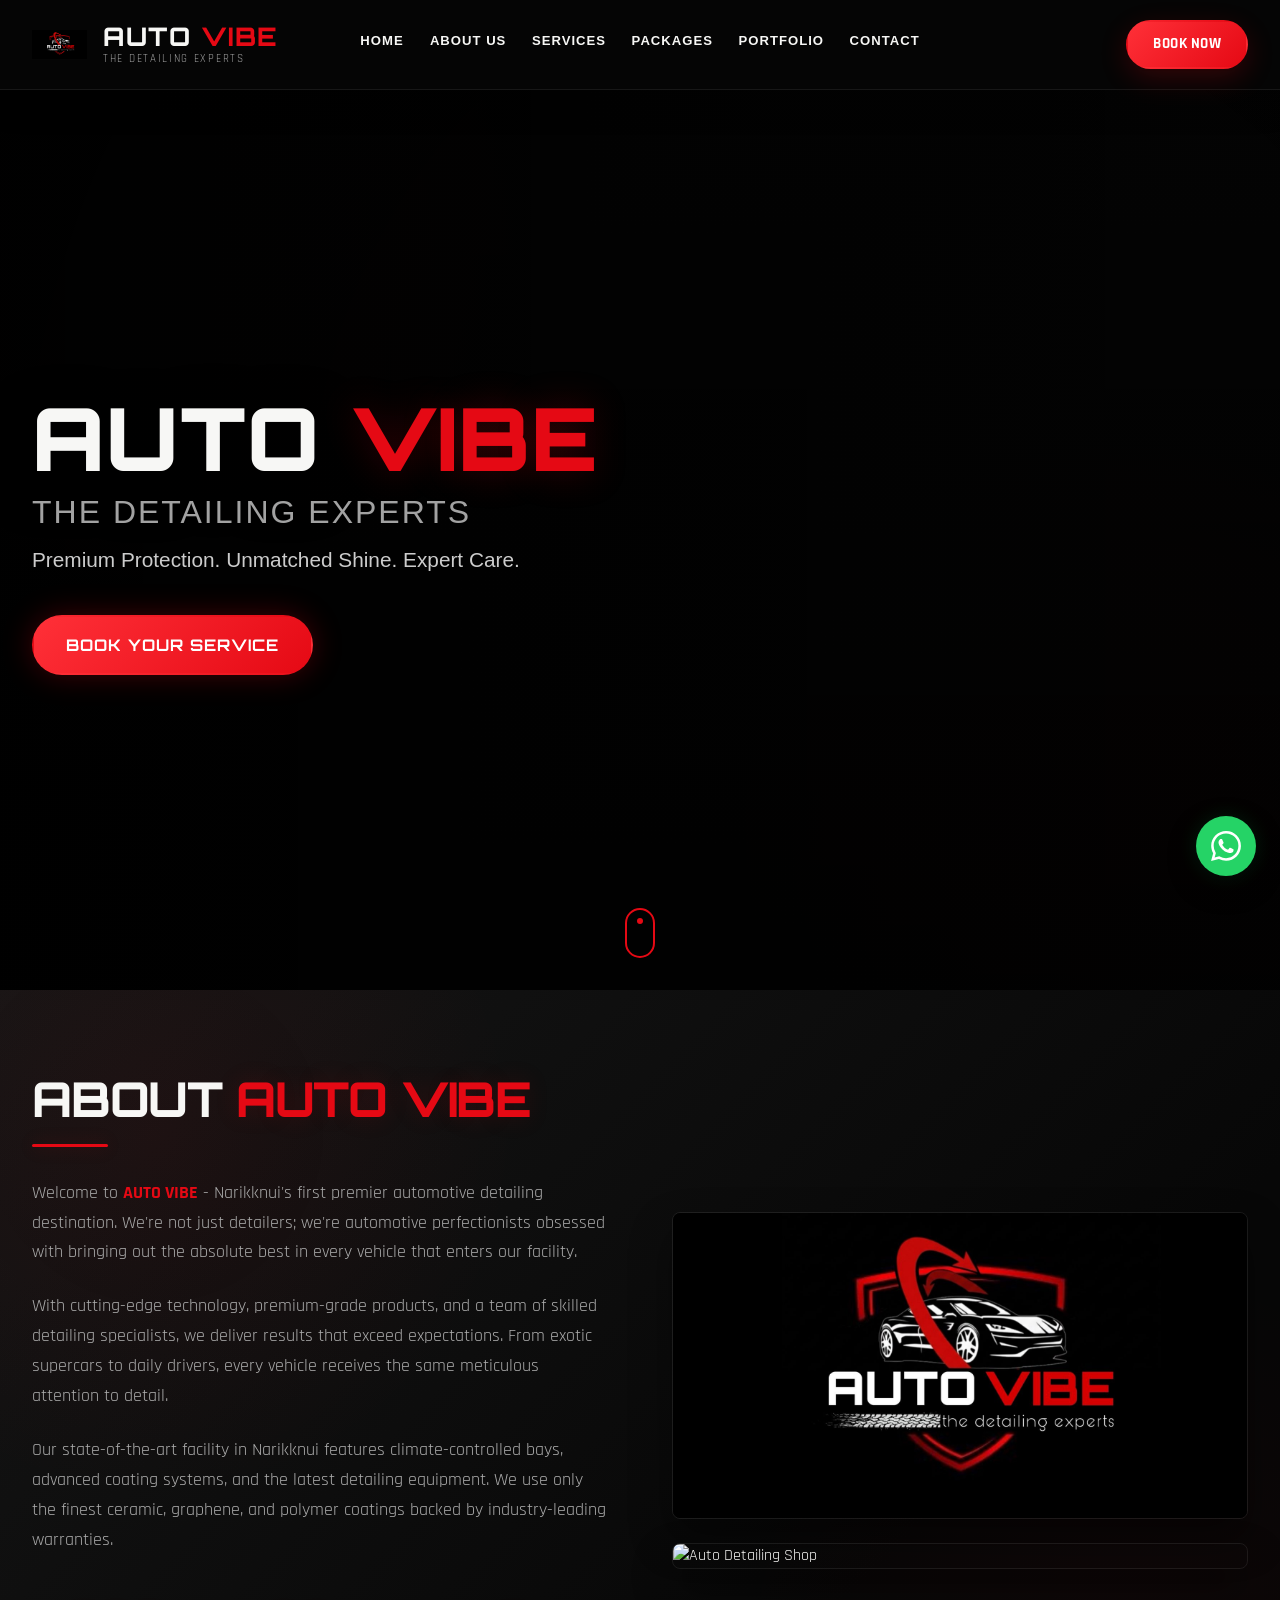
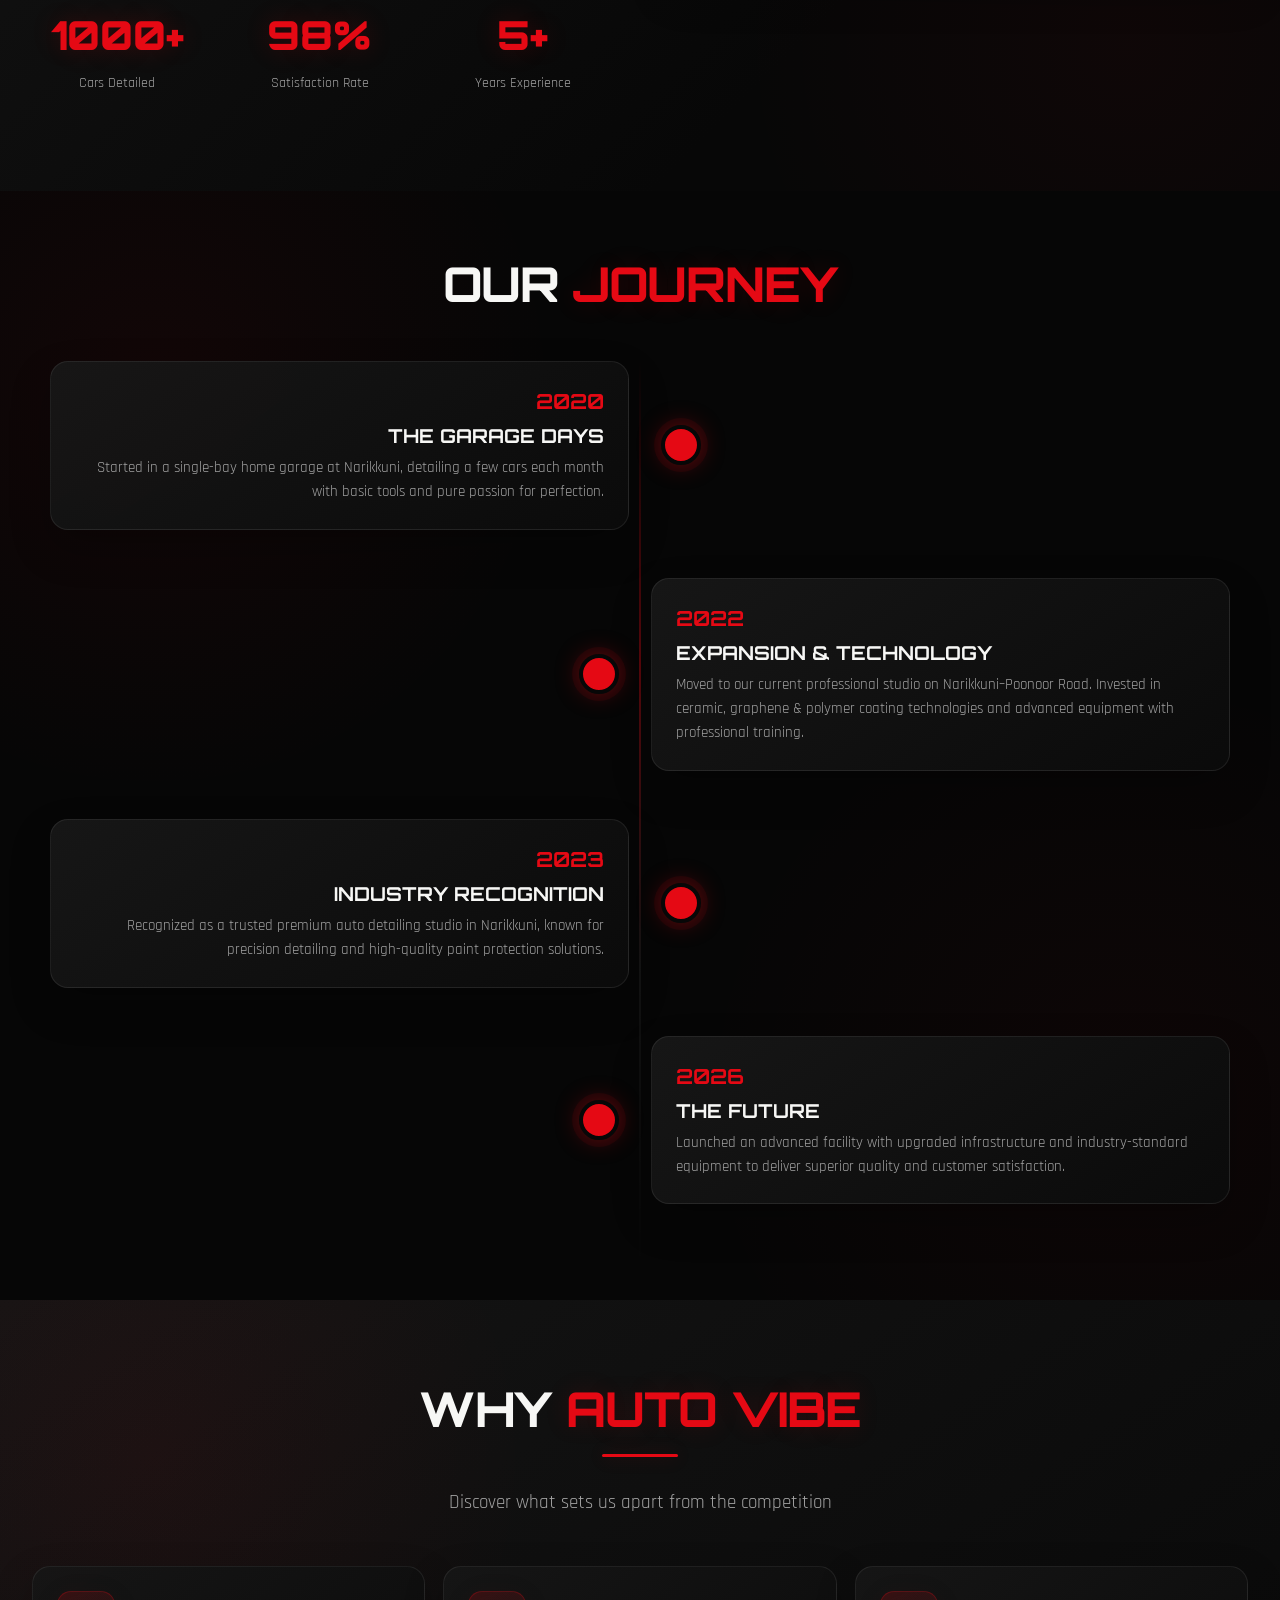
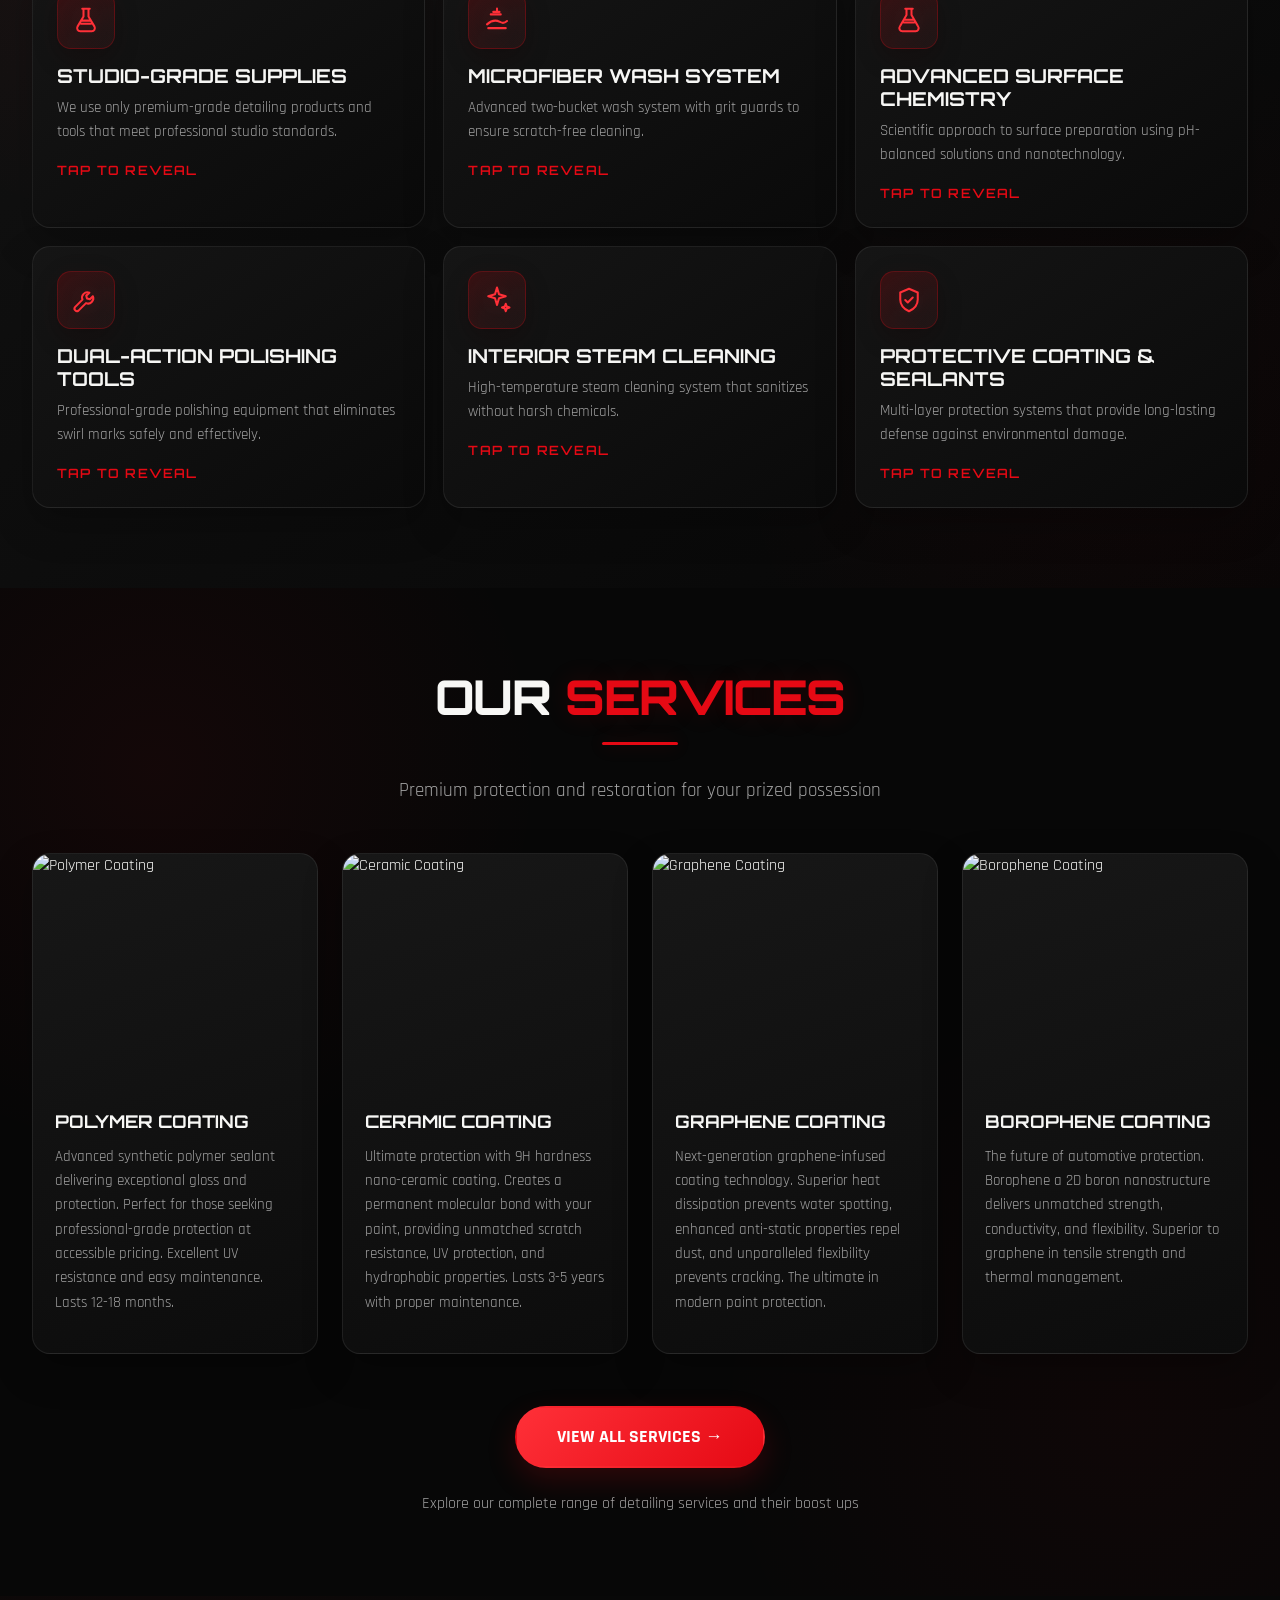
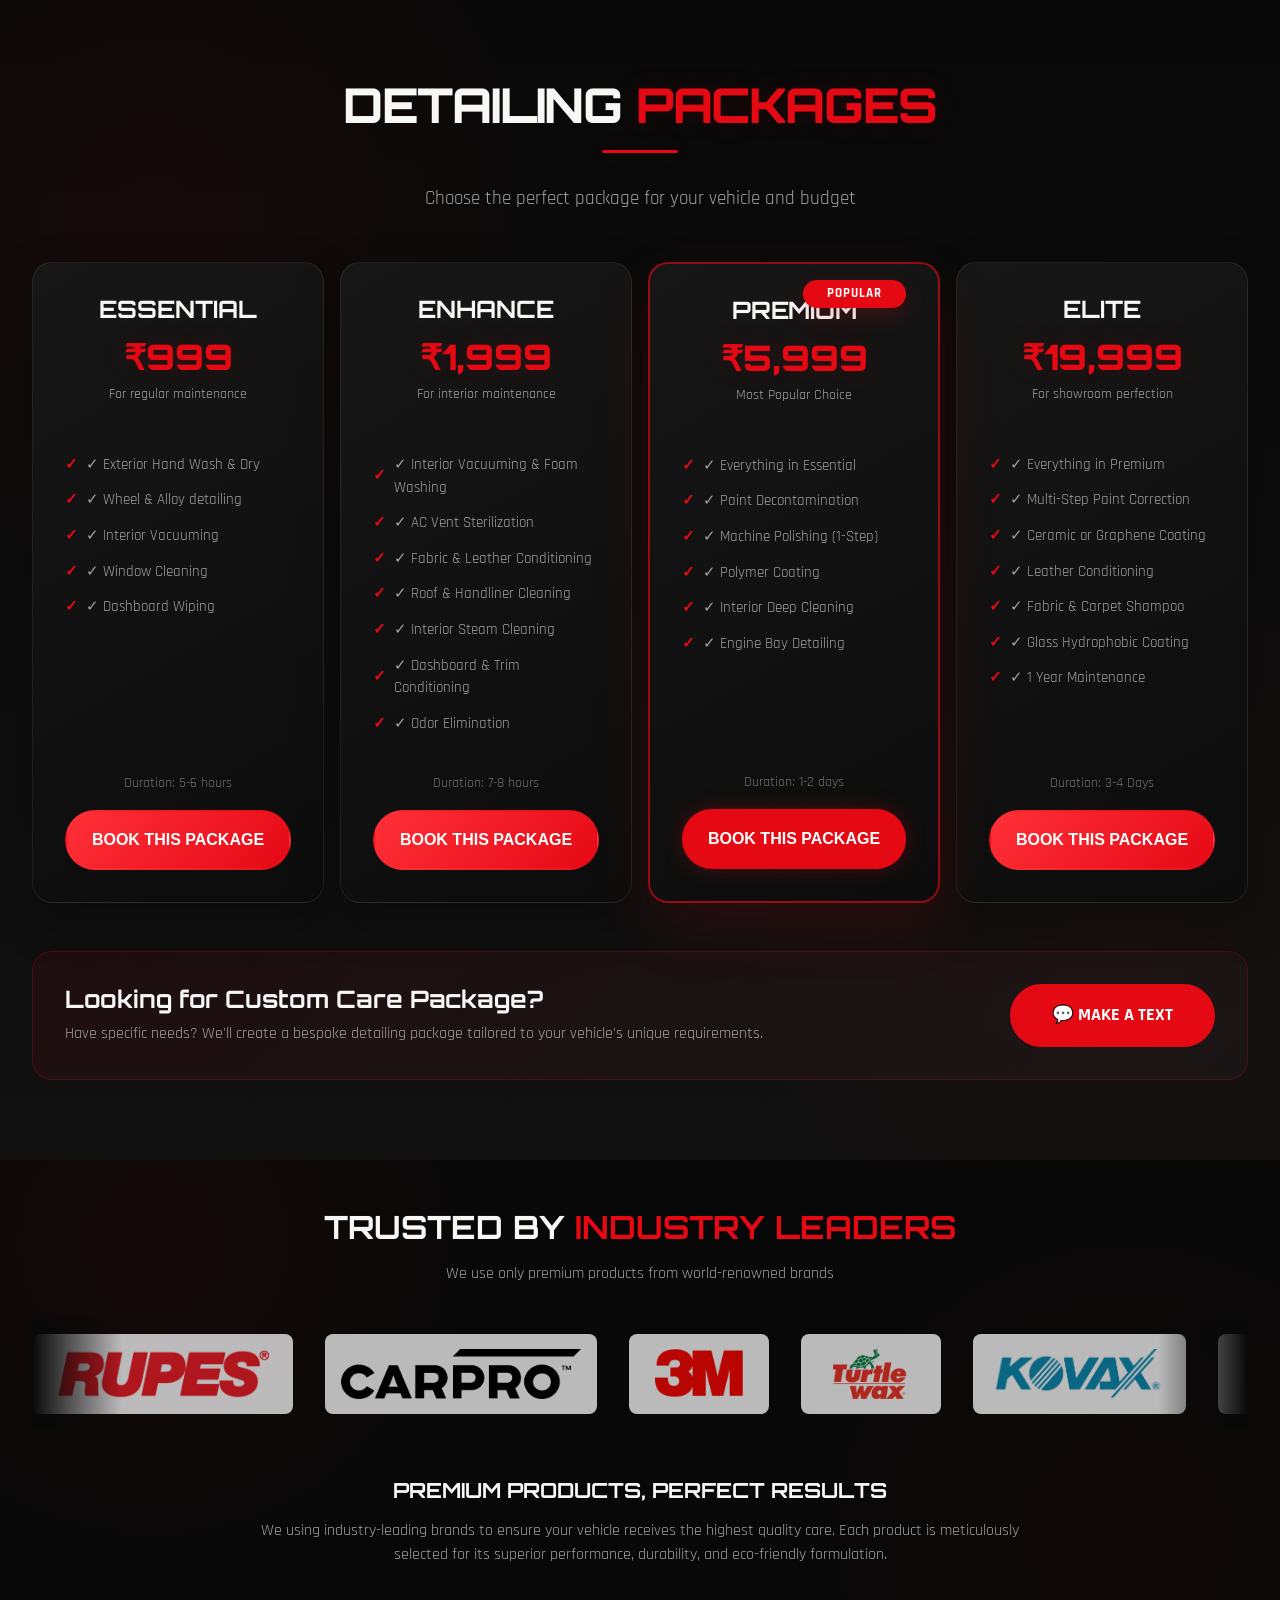
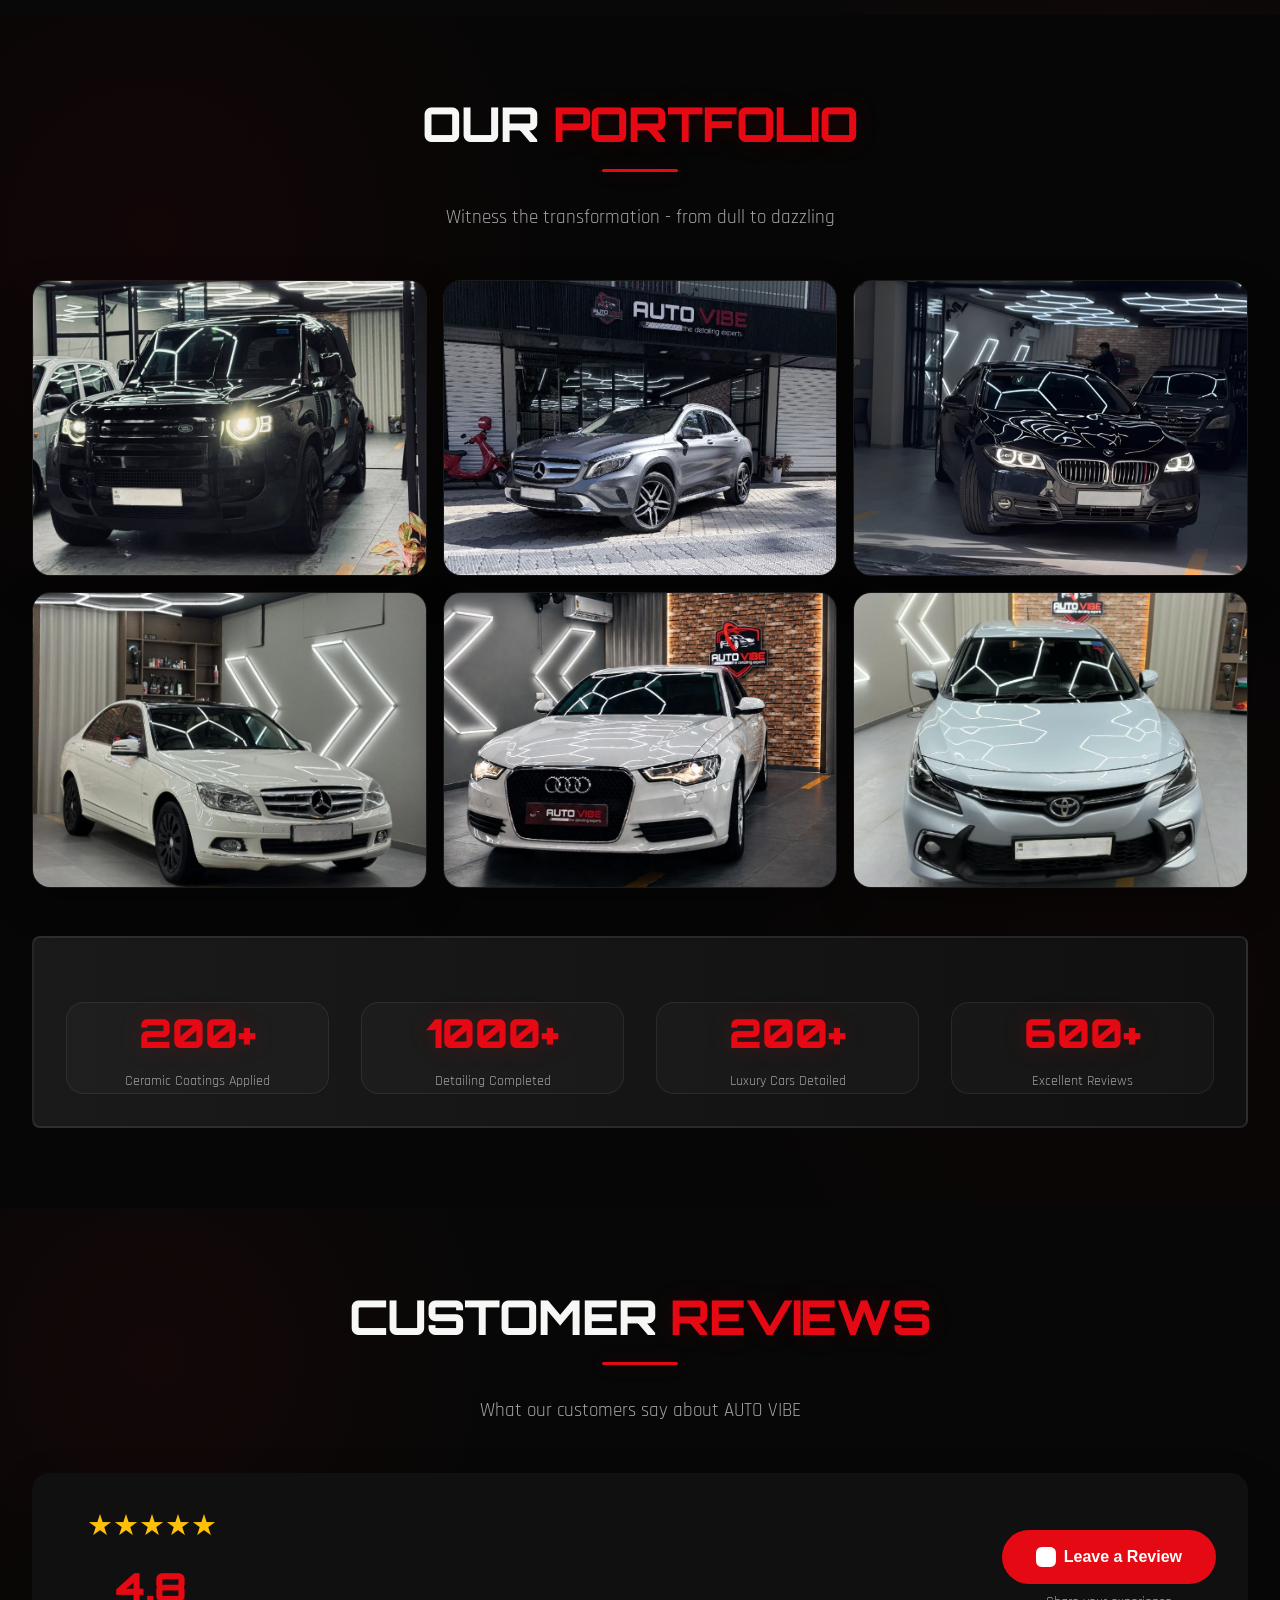
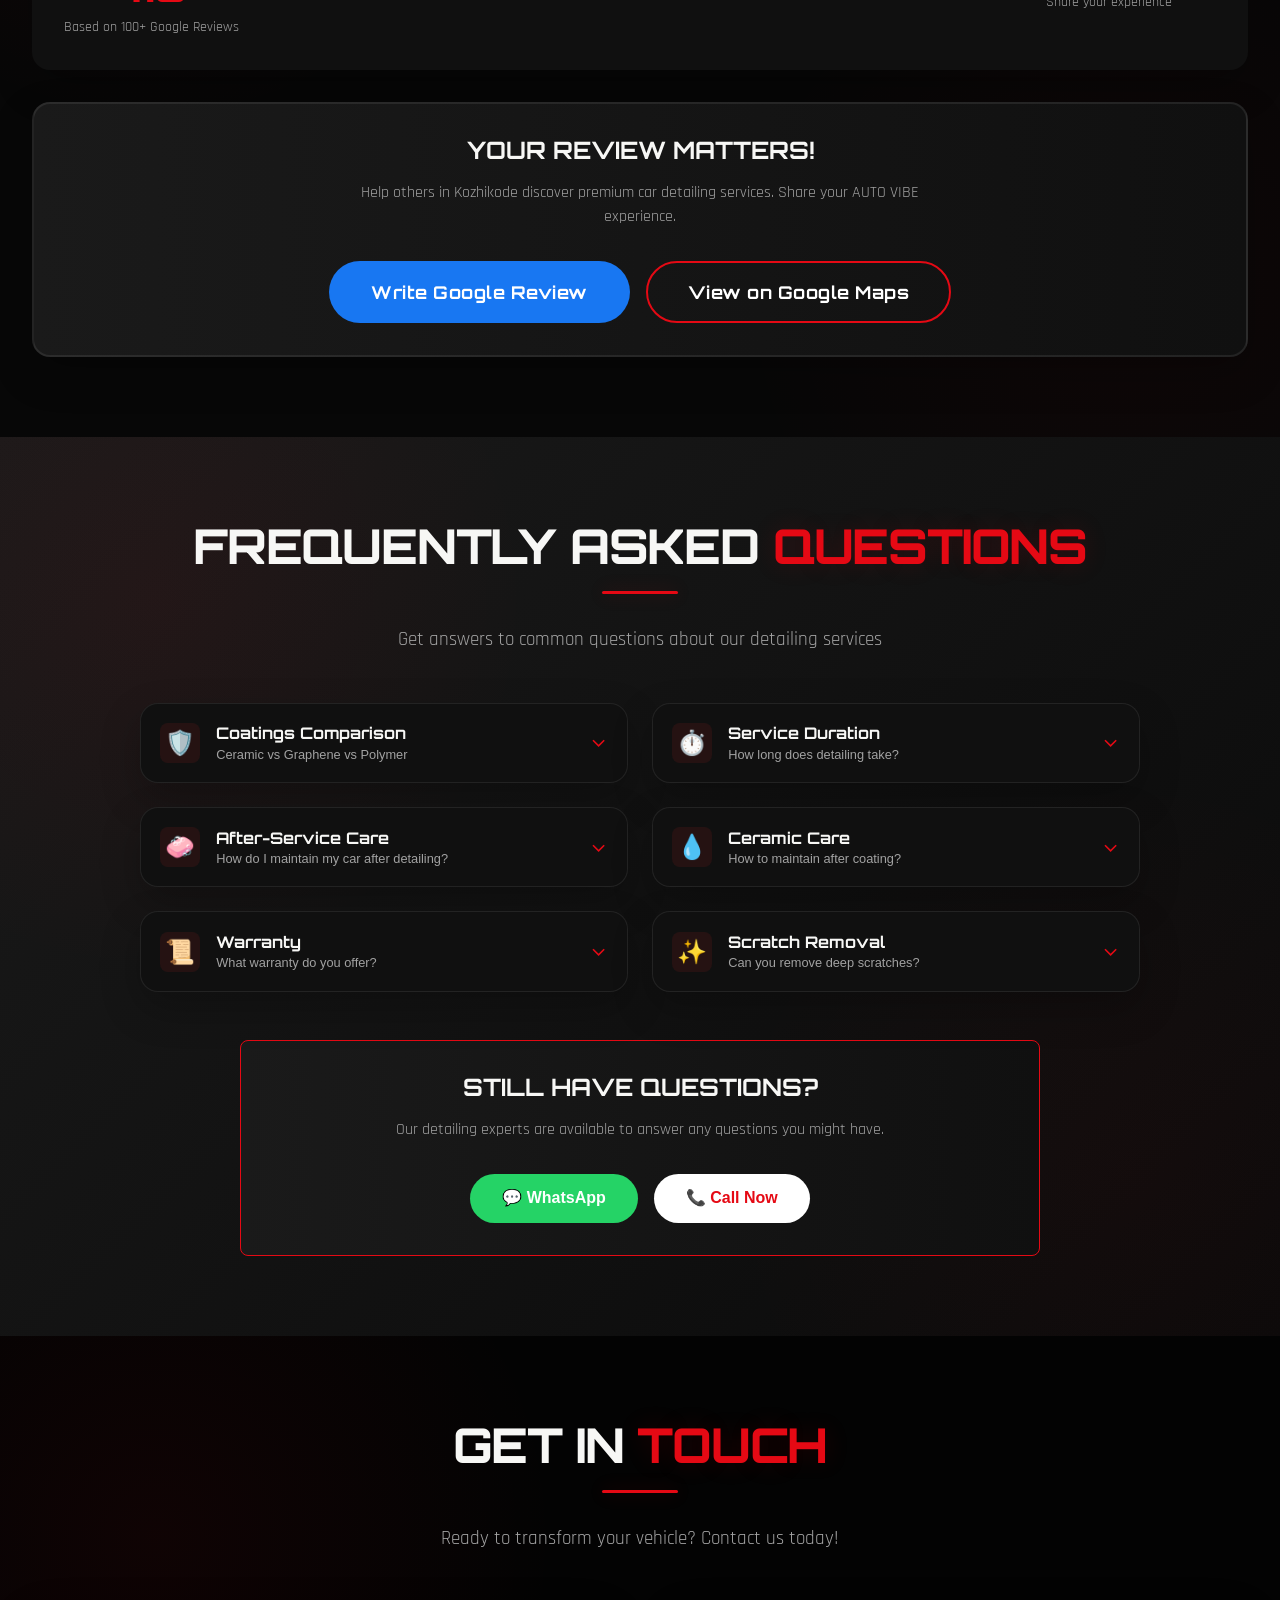
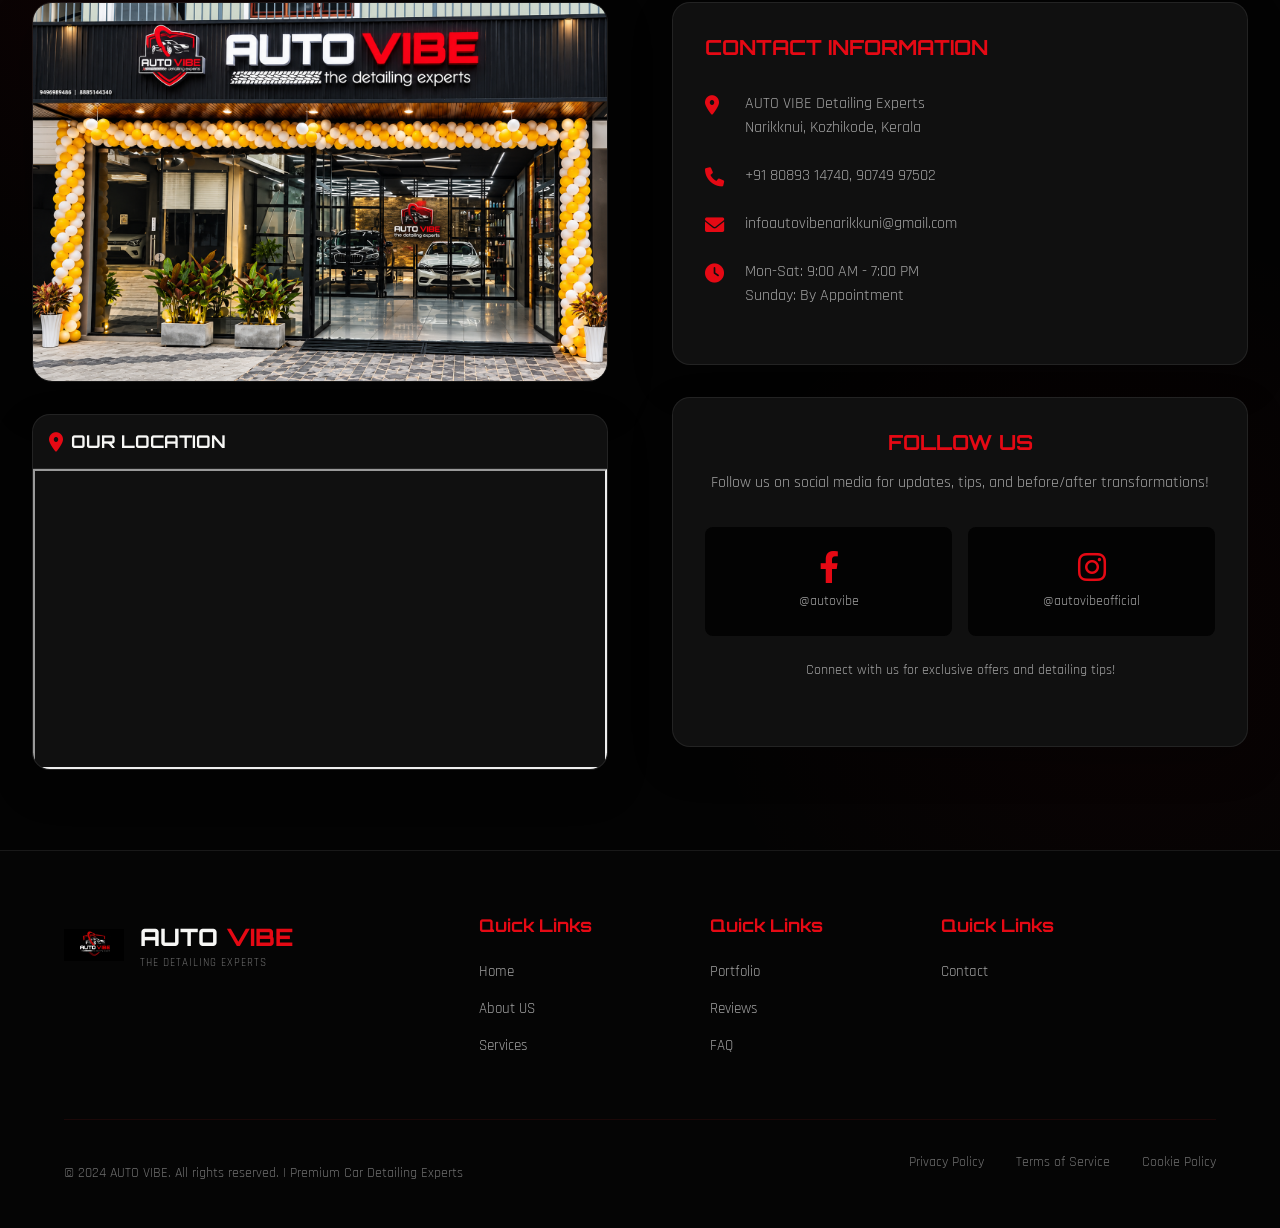
==== commit c29e0f02: "updated" ====
--- a/static/index.html
+++ b/static/index.html
@@ -390,12 +390,6 @@
                     <div class="service-icon"></div>
                     <h3>POLYMER COATING</h3>
                     <p>Advanced synthetic polymer sealant delivering exceptional gloss and protection. Perfect for those seeking professional-grade protection at accessible pricing. Excellent UV resistance and easy maintenance. Lasts 12-18 months.</p>
-                    <!-- <ul class="service-features">
-                        <li>✓ High-Gloss Finish</li>
-                        <li>✓ UV Protection</li>
-                        <li>✓ Water Beading Effect</li>
-                        <li>✓ 12-18 Month Protection</li>
-                    </ul> -->
                 </div>
 
                 <!-- Ceramic Coating -->
@@ -404,12 +398,6 @@
                     <div class="service-icon"></div>
                     <h3>CERAMIC COATING</h3>
                     <p>Ultimate protection with 9H hardness nano-ceramic coating. Creates a permanent molecular bond with your paint, providing unmatched scratch resistance, UV protection, and hydrophobic properties. Lasts 3-5 years with proper maintenance.</p>
-                    <!-- <ul class="service-features">
-                        <li>✓ 9H Scratch Resistance</li>
-                        <li>✓ Extreme Hydrophobic Effect</li>
-                        <li>✓ UV & Chemical Protection</li>
-                        <li>✓ 3-5 Year Durability</li>
-                    </ul> -->
                 </div>
                 
                 <!-- Graphene Coating -->
@@ -418,12 +406,6 @@
                     <div class="service-icon"></div>
                     <h3>GRAPHENE COATING</h3>
                     <p>Next-generation graphene-infused coating technology. Superior heat dissipation prevents water spotting, enhanced anti-static properties repel dust, and unparalleled flexibility prevents cracking. The ultimate in modern paint protection.</p>
-                    <!-- <ul class="service-features">
-                        <li>✓ Superior Heat Resistance</li>
-                        <li>✓ Anti-Static Properties</li>
-                        <li>✓ Self-Cleaning Effect</li>
-                        <li>✓ 5-7 Year Protection</li>
-                    </ul> -->
                 </div>
                 <!-- Borophene Coating -->
                 <div class="service-card">
@@ -431,12 +413,6 @@
                     <div class="service-icon"></div>
                     <h3>BOROPHENE COATING</h3>
                     <p>The future of automotive protection. Borophene a 2D boron nanostructure delivers unmatched strength, conductivity, and flexibility. Superior to graphene in tensile strength and thermal management.</p>
-                    <!-- <ul class="service-features">
-                        <li>✓ Ultra-High Tensile Strength</li>
-                        <li>✓ Superior Thermal Conductivity</li>
-                        <li>✓ Extreme Flexibility</li>
-                        <li>✓ 7+ Year Protection</li>
-                    </ul> -->
                 </div>
             </div>
 
@@ -648,9 +624,9 @@
                 
                 <!-- Portfolio Item 4 -->
                 <div class="portfolio-item">
-                    <img src="assets/portfolio/gli.jpeg" alt="Ford Mustang" loading="lazy">
+                    <img src="assets/portfolio/benz.jpg" alt="Mercedes Benz C Class" loading="lazy">
                     <div class="portfolio-overlay">
-                        <h3>Mercedes Benz GLE</h3>
+                        <h3>Mercedes Benz C Class</h3>
                     </div>
                 </div>
                 
@@ -997,36 +973,36 @@
                     <li><a href="#home">Home</a></li>
                     <li><a href="#about">About US</a></li>
                     <li><a href="#services">Services</a></li>
+                    <!-- <li><a href="#portfolio">Portfolio</a></li>
+                    <li><a href="#reviews">Reviews</a></li>
+                    <li><a href="#faq">FAQ</a></li>
+                    <li><a href="#contact">Contact</a></li> -->
+                </ul>
+            </div>
+            
+            <div class="footer-links">
+                <h4>Quick Links</h4>
+                <ul>
                     <li><a href="#portfolio">Portfolio</a></li>
                     <li><a href="#reviews">Reviews</a></li>
                     <li><a href="#faq">FAQ</a></li>
-                    <li><a href="#contact">Contact</a></li>
-                </ul>
-            </div>
-            
-            <div class="footer-links">
-                <h4>Services</h4>
-                <ul>
-                    <li><a href="#">Ceramic Coating</a></li>
-                    <li><a href="#">Polymer Coating</a></li>
-                    <li><a href="#">Graphene Coating</a></li>
-                    <li><a href="#">Paint Protection</a></li>
+                    <!-- <li><a href="#">Paint Protection</a></li>
                     <li><a href="#">Surface Buffing</a></li>
                     <li><a href="#">Interior Detailing</a></li>
-                    <li><a href="#">Premium Washing</a></li>
+                    <li><a href="#">Premium Washing</a></li> -->
                 </ul>
             </div>
             
             <div class="footer-links">
-                <h4>More Services</h4>
+                <h4>Quick Links</h4>
                 <ul>
-                    <li><a href="#">Engine Bay Detailing</a></li>
-                    <li><a href="#">Windshield Detailing</a></li>
-                    <li><a href="#">Headlight Restoration</a></li>
+                    <li><a href="#faq"></a></li>
+                    <li><a href="#contact">Contact</a></li>
+                    <!-- <li><a href="#">Headlight Restoration</a></li>
                     <li><a href="#">Fabric & Leather Protection</a></li>
                     <li><a href="#">Interior Steam Bath</a></li>
                     <li><a href="#">AC Vent Sterilization</a></li>
-                    <li><a href="#">Polish & Waxing</a></li>
+                    <li><a href="#">Polish & Waxing</a></li> -->
                 </ul>
             </div>
         </div>
--- a/static/professional-overrides.css
+++ b/static/professional-overrides.css
@@ -537,3 +537,722 @@
         transition: none !important;
     }
 }
+
+/* =========================================================
+   AUTO VIBE — PREMIUM MOBILE OPTIMIZATION
+   Packages + Hero Video + Mobile Navigation
+   ========================================================= */
+
+@media (max-width: 768px) {
+
+    /* -----------------------------------------------------
+       1. GLOBAL MOBILE SPACING
+       ----------------------------------------------------- */
+
+    html,
+    body {
+        width: 100%;
+        max-width: 100%;
+        overflow-x: hidden;
+    }
+
+    body {
+        -webkit-text-size-adjust: 100%;
+    }
+
+
+    /* -----------------------------------------------------
+       2. MOBILE HEADER / NAVIGATION
+       ----------------------------------------------------- */
+
+    header,
+    .site-header,
+    .main-header,
+    .navbar {
+        width: 100%;
+        max-width: 100%;
+        z-index: 9999;
+    }
+
+    /* Header inner spacing */
+    header .container,
+    .site-header .container,
+    .navbar .container {
+        width: 100%;
+        max-width: 100%;
+        padding-left: 16px;
+        padding-right: 16px;
+    }
+
+    /*
+       Premium mobile header
+       Keeps logo from touching hamburger
+    */
+    .mobile-header,
+    .mobile-nav-header {
+        min-height: 76px;
+        padding: 10px 16px;
+        display: flex;
+        align-items: center;
+        justify-content: space-between;
+        gap: 14px;
+        background:
+            linear-gradient(
+                180deg,
+                rgba(5, 5, 5, .98),
+                rgba(10, 10, 10, .94)
+            );
+        border-bottom: 1px solid rgba(255, 255, 255, .08);
+        box-shadow:
+            0 8px 30px rgba(0, 0, 0, .55);
+        backdrop-filter: blur(16px);
+        -webkit-backdrop-filter: blur(16px);
+    }
+
+    /* Logo */
+    .logo,
+    .site-logo,
+    .brand-logo {
+        max-width: 190px;
+        width: auto;
+        height: auto;
+        flex-shrink: 1;
+    }
+
+
+    /* -----------------------------------------------------
+       3. PREMIUM HAMBURGER BUTTON
+       ----------------------------------------------------- */
+
+    .mobile-menu-toggle,
+    .menu-toggle,
+    .hamburger {
+        width: 48px;
+        height: 48px;
+        min-width: 48px;
+        border-radius: 14px;
+
+        display: flex;
+        flex-direction: column;
+        justify-content: center;
+        align-items: center;
+
+        gap: 6px;
+
+        background:
+            linear-gradient(
+                145deg,
+                rgba(255, 255, 255, .08),
+                rgba(255, 255, 255, .025)
+            );
+
+        border: 1px solid rgba(255, 255, 255, .12);
+
+        box-shadow:
+            inset 0 1px 0 rgba(255, 255, 255, .08),
+            0 8px 25px rgba(0, 0, 0, .45);
+
+        cursor: pointer;
+
+        transition:
+            transform .25s ease,
+            border-color .25s ease,
+            background .25s ease,
+            box-shadow .25s ease;
+    }
+
+    .mobile-menu-toggle span,
+    .menu-toggle span,
+    .hamburger span {
+        display: block;
+        width: 22px;
+        height: 2px;
+        border-radius: 999px;
+        background: #f7f7f7;
+
+        transition:
+            transform .3s ease,
+            opacity .25s ease,
+            width .25s ease;
+    }
+
+    .mobile-menu-toggle:hover,
+    .menu-toggle:hover,
+    .hamburger:hover {
+        border-color: rgba(229, 9, 20, .65);
+
+        box-shadow:
+            0 0 25px rgba(229, 9, 20, .18),
+            inset 0 1px 0 rgba(255, 255, 255, .08);
+    }
+
+
+    /* -----------------------------------------------------
+       4. MOBILE MENU / DRAWER
+       ----------------------------------------------------- */
+
+    .mobile-menu,
+    .mobile-nav,
+    .mobile-menu-overlay,
+    .nav-menu-mobile {
+        max-height: calc(100dvh - 76px);
+        overflow-y: auto;
+        -webkit-overflow-scrolling: touch;
+    }
+
+    .mobile-menu-overlay,
+    .mobile-nav {
+        background:
+            linear-gradient(
+                180deg,
+                rgba(5, 5, 5, .98),
+                rgba(12, 12, 12, .96)
+            );
+
+        backdrop-filter: blur(22px);
+        -webkit-backdrop-filter: blur(22px);
+
+        border-top: 1px solid rgba(229, 9, 20, .15);
+    }
+
+    .mobile-menu a,
+    .mobile-nav a,
+    .nav-menu-mobile a {
+        display: flex;
+        align-items: center;
+
+        min-height: 52px;
+        padding: 0 20px;
+
+        color: #f7f7f7;
+
+        border-bottom: 1px solid rgba(255, 255, 255, .055);
+
+        font-size: 14px;
+        font-weight: 600;
+        letter-spacing: .08em;
+        text-transform: uppercase;
+
+        transition:
+            color .2s ease,
+            background .2s ease,
+            padding-left .2s ease;
+    }
+
+    .mobile-menu a:hover,
+    .mobile-nav a:hover,
+    .nav-menu-mobile a:hover {
+        color: #ff3038;
+        background: rgba(229, 9, 20, .07);
+        padding-left: 26px;
+    }
+
+
+    /* -----------------------------------------------------
+       5. HOME HERO / LAND ROVER VIDEO
+       ----------------------------------------------------- */
+
+    .hero,
+    .hero-section,
+    .landing-hero,
+    .home-hero {
+        position: relative;
+
+        width: 100%;
+        height: 78svh;
+        min-height: 560px;
+        max-height: 760px;
+
+        overflow: hidden;
+    }
+
+    /* Hero video */
+    .hero video,
+    .hero-section video,
+    .landing-hero video,
+    .home-hero video,
+    .hero-video,
+    .landing-video {
+
+        position: absolute;
+
+        inset: 0;
+
+        width: 100%;
+        height: 100%;
+
+        min-width: 100%;
+        min-height: 100%;
+
+        object-fit: cover;
+
+        /*
+         * Keeps the vehicle visible while
+         * avoiding excessive vertical cropping.
+         */
+        object-position: 58% center;
+
+        transform: scale(1.01);
+    }
+
+    /*
+       Dark premium overlay.
+       Keeps text readable without making
+       the vehicle disappear.
+    */
+    .hero::after,
+    .hero-section::after,
+    .landing-hero::after,
+    .home-hero::after {
+        content: "";
+
+        position: absolute;
+        inset: 0;
+
+        pointer-events: none;
+
+        background:
+            linear-gradient(
+                180deg,
+                rgba(0, 0, 0, .28) 0%,
+                rgba(0, 0, 0, .08) 35%,
+                rgba(0, 0, 0, .55) 72%,
+                rgba(0, 0, 0, .92) 100%
+            );
+    }
+
+    /*
+       Hero content
+    */
+    .hero-content,
+    .hero-inner,
+    .landing-hero-content,
+    .home-hero-content {
+        position: relative;
+        z-index: 3;
+
+        width: 100%;
+        max-width: 100%;
+
+        padding:
+            0 20px
+            90px 20px 36px;
+
+        display: flex;
+        flex-direction: column;
+        justify-content: flex-end;
+    }
+
+    .hero h1,
+    .hero-section h1,
+    .landing-hero h1,
+    .home-hero h1 {
+        font-size: clamp(42px, 11vw, 62px);
+        line-height: .95;
+        margin-bottom: 16px;
+    }
+
+    .hero p,
+    .hero-section p,
+    .landing-hero p,
+    .home-hero p {
+        font-size: 15px;
+        line-height: 1.5;
+        max-width: 340px;
+    }
+
+    /*
+       Hero CTA
+    */
+    .hero .btn,
+    .hero-section .btn,
+    .landing-hero .btn,
+    .home-hero .btn,
+    .hero .cta-button,
+    .hero-section .cta-button {
+        width: 100%;
+        max-width: 390px;
+        min-height: 56px;
+
+        margin-top: 22px;
+
+        border-radius: 999px;
+    }
+
+
+    /* -----------------------------------------------------
+       6. PACKAGE / PRICING SECTION
+       ----------------------------------------------------- */
+
+    .packages-section,
+    .pricing-section,
+    #packages,
+    #pricing {
+        width: 100%;
+        overflow: hidden;
+    }
+
+    .packages-grid,
+    .pricing-grid,
+    .package-grid {
+        width: 100%;
+
+        display: grid;
+
+        grid-template-columns: minmax(0, 1fr);
+
+        gap: 22px;
+
+        padding:
+            0 16px
+            30px;
+    }
+
+
+    /* Package card */
+    .package-card,
+    .pricing-card {
+
+        width: 100%;
+        max-width: 100%;
+        min-width: 0;
+
+        margin: 0 auto;
+
+        padding: 28px 22px 24px;
+
+        border-radius: 24px;
+
+        box-sizing: border-box;
+
+        overflow: hidden;
+
+        transform: none !important;
+    }
+
+
+    /* Package title */
+    .package-card h3,
+    .pricing-card h3,
+    .package-title {
+
+        font-size: clamp(28px, 8vw, 38px);
+
+        line-height: 1;
+
+        text-align: center;
+
+        margin-bottom: 16px;
+    }
+
+
+    /* Package price */
+    .package-card .price,
+    .pricing-card .price,
+    .package-price {
+
+        font-size: clamp(42px, 12vw, 58px);
+
+        line-height: 1;
+
+        text-align: center;
+
+        white-space: nowrap;
+
+        margin: 8px 0 18px;
+    }
+
+
+    /* Package subtitle */
+    .package-card .subtitle,
+    .pricing-card .subtitle,
+    .package-description {
+
+        font-size: 15px;
+
+        line-height: 1.55;
+
+        text-align: center;
+
+        max-width: 260px;
+
+        margin:
+            0 auto 28px;
+    }
+
+
+    /* -----------------------------------------------------
+       7. PACKAGE FEATURES
+       ----------------------------------------------------- */
+
+    .package-card ul,
+    .pricing-card ul,
+    .package-features {
+
+        width: 100%;
+
+        margin: 0;
+        padding: 0;
+
+        list-style: none;
+    }
+
+    .package-card li,
+    .pricing-card li,
+    .package-features li {
+
+        display: grid;
+
+        grid-template-columns:
+            26px
+            minmax(0, 1fr);
+
+        align-items: start;
+
+        column-gap: 8px;
+
+        width: 100%;
+
+        padding: 11px 0;
+
+        font-size: 15px;
+
+        line-height: 1.45;
+
+        text-align: left;
+    }
+
+    /*
+       Keep the red check and the grey check
+       aligned correctly.
+    */
+    .package-card li::before,
+    .pricing-card li::before {
+        width: 26px;
+        min-width: 26px;
+    }
+
+
+    /* -----------------------------------------------------
+       8. PACKAGE DURATION
+       ----------------------------------------------------- */
+
+    .package-card .duration,
+    .pricing-card .duration {
+
+        margin-top: 24px;
+
+        text-align: center;
+
+        font-size: 14px;
+
+        letter-spacing: .04em;
+    }
+
+
+    /* -----------------------------------------------------
+       9. PACKAGE BUTTON
+       ----------------------------------------------------- */
+
+    .package-card .btn,
+    .pricing-card .btn,
+    .package-card .package-button,
+    .pricing-card .package-button {
+
+        display: flex;
+
+        align-items: center;
+        justify-content: center;
+
+        width: 100%;
+        max-width: 290px;
+
+        min-height: 54px;
+
+        margin:
+            24px auto 0;
+
+        padding:
+            13px 20px;
+
+        border-radius: 999px;
+
+        font-size: 15px;
+
+        text-align: center;
+
+        box-sizing: border-box;
+    }
+
+
+    /* -----------------------------------------------------
+       10. PREVENT DESKTOP 3D PACKAGE EFFECTS ON MOBILE
+       ----------------------------------------------------- */
+
+    .packages-grid .package-card:hover,
+    .pricing-grid .pricing-card:hover,
+    .package-grid .package-card:hover {
+
+        transform: translateY(-4px) !important;
+
+        scale: 1 !important;
+    }
+
+
+    /* -----------------------------------------------------
+       11. SECTION HEADING
+       ----------------------------------------------------- */
+
+    .packages-section .section-title,
+    .pricing-section .section-title,
+    #packages .section-title,
+    #pricing .section-title {
+
+        padding-left: 18px;
+        padding-right: 18px;
+
+        font-size: clamp(30px, 8vw, 42px);
+
+        line-height: 1.05;
+    }
+
+    .packages-section .section-subtitle,
+    .pricing-section .section-subtitle,
+    #packages .section-subtitle,
+    #pricing .section-subtitle {
+
+        padding:
+            0 20px;
+
+        font-size: 14px;
+
+        line-height: 1.5;
+    }
+
+
+    /* -----------------------------------------------------
+       12. FLOATING WHATSAPP
+       ----------------------------------------------------- */
+
+    .whatsapp-float {
+
+        width: 58px !important;
+        height: 58px !important;
+
+        right: 18px !important;
+        bottom: 18px !important;
+
+        z-index: 9998;
+
+        box-shadow:
+            0 10px 30px rgba(0, 0, 0, .45),
+            0 0 22px rgba(37, 211, 102, .18);
+    }
+
+    .whatsapp-float svg {
+        width: 30px !important;
+        height: 30px !important;
+    }
+
+
+    /* -----------------------------------------------------
+       13. REMOVE HORIZONTAL OVERFLOW FROM SECTIONS
+       ----------------------------------------------------- */
+
+    section,
+    main,
+    footer {
+        max-width: 100%;
+        overflow-x: hidden;
+    }
+
+}
+
+
+/* =========================================================
+   EXTRA SMALL PHONES
+   ========================================================= */
+
+@media (max-width: 390px) {
+
+    .mobile-header,
+    .mobile-nav-header {
+        padding-left: 12px;
+        padding-right: 12px;
+    }
+
+    .logo,
+    .site-logo,
+    .brand-logo {
+        max-width: 165px;
+    }
+
+    .mobile-menu-toggle,
+    .menu-toggle,
+    .hamburger {
+        width: 44px;
+        height: 44px;
+        min-width: 44px;
+    }
+
+    .hero,
+    .hero-section,
+    .landing-hero,
+    .home-hero {
+        height: 74svh;
+        min-height: 520px;
+    }
+
+    .hero-content,
+    .hero-inner,
+    .landing-hero-content,
+    .home-hero-content {
+        padding-left: 16px;
+        padding-right: 16px;
+    }
+
+    .packages-grid,
+    .pricing-grid,
+    .package-grid {
+        padding-left: 12px;
+        padding-right: 12px;
+    }
+
+    .package-card,
+    .pricing-card {
+        padding-left: 18px;
+        padding-right: 18px;
+        border-radius: 20px;
+    }
+
+    .package-card li,
+    .pricing-card li,
+    .package-features li {
+        font-size: 14px;
+    }
+
+}
+
+
+/* =========================================================
+   LANDSCAPE MOBILE
+   ========================================================= */
+
+@media (max-width: 900px) and (orientation: landscape) {
+
+    .hero,
+    .hero-section,
+    .landing-hero,
+    .home-hero {
+        height: 100svh;
+        min-height: 430px;
+    }
+
+    .hero-content,
+    .hero-inner,
+    .landing-hero-content,
+    .home-hero-content {
+        padding-bottom: 28px;
+    }
+
+}
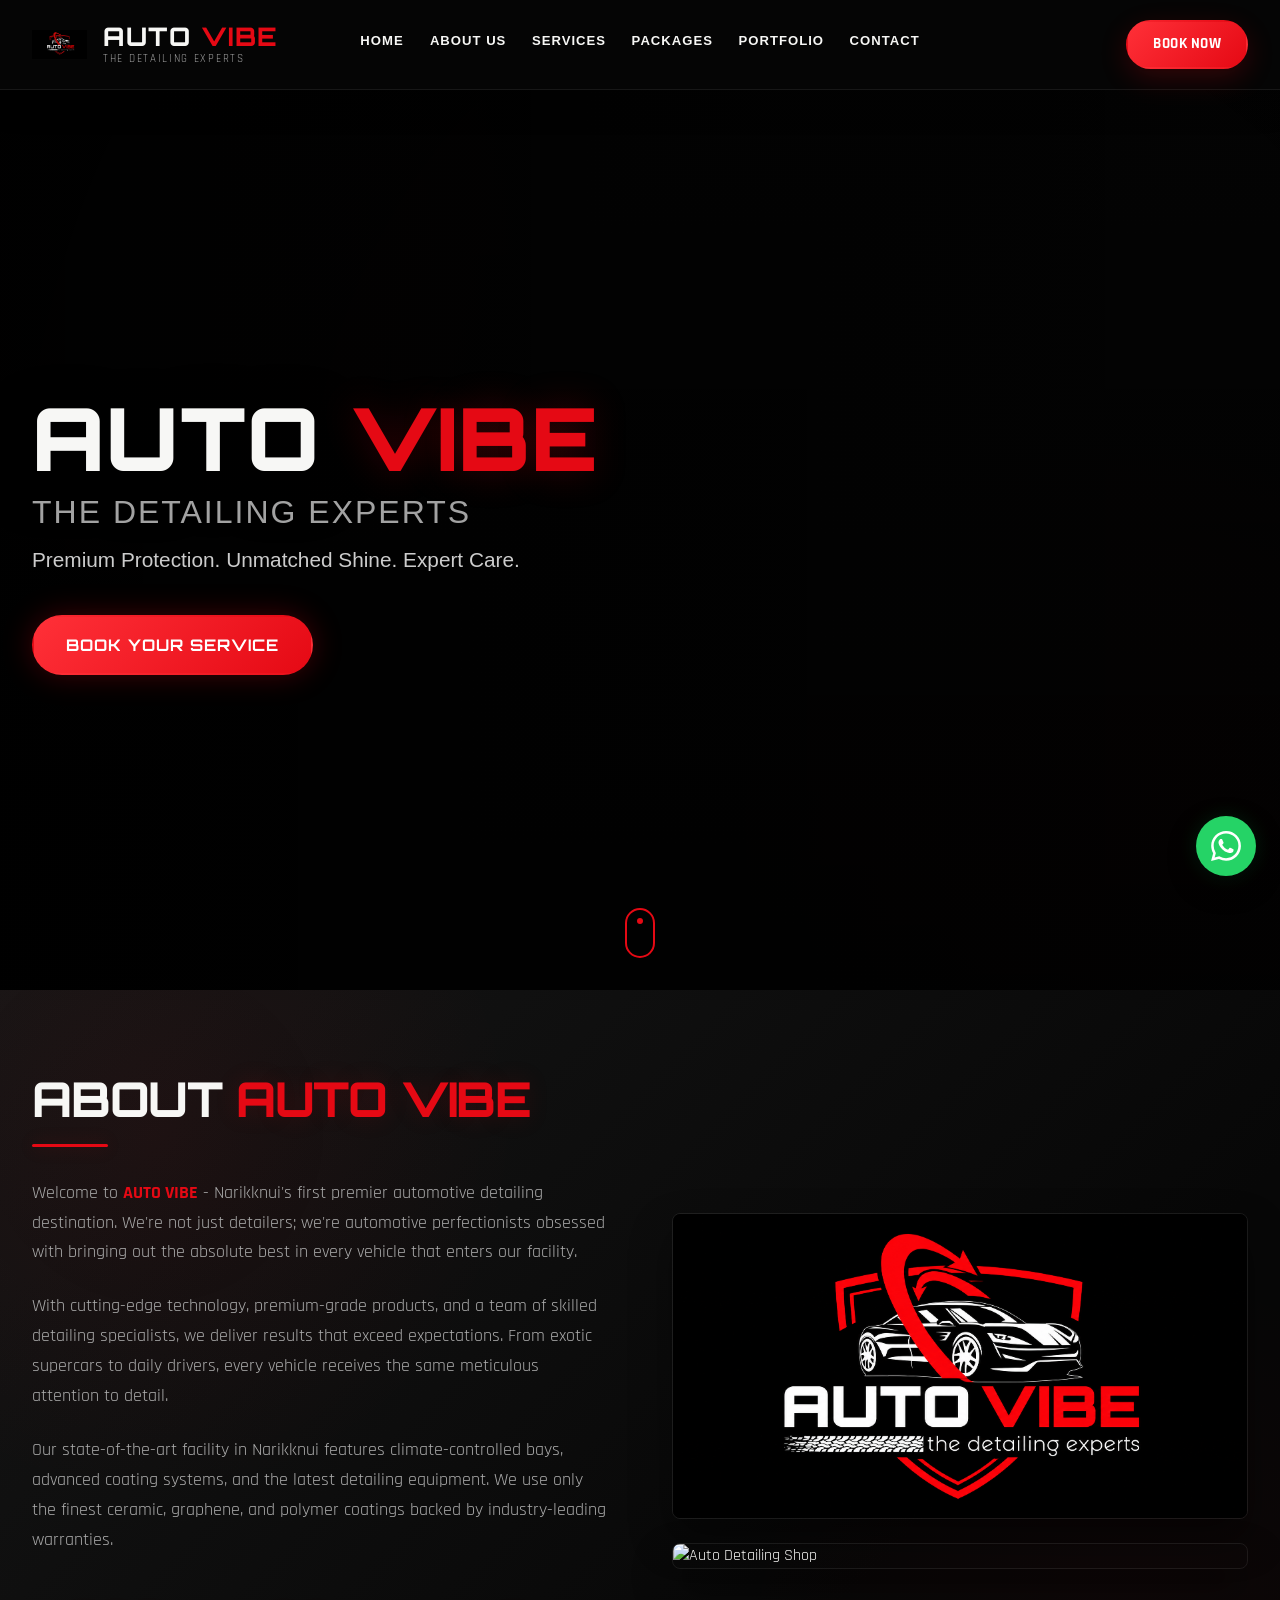
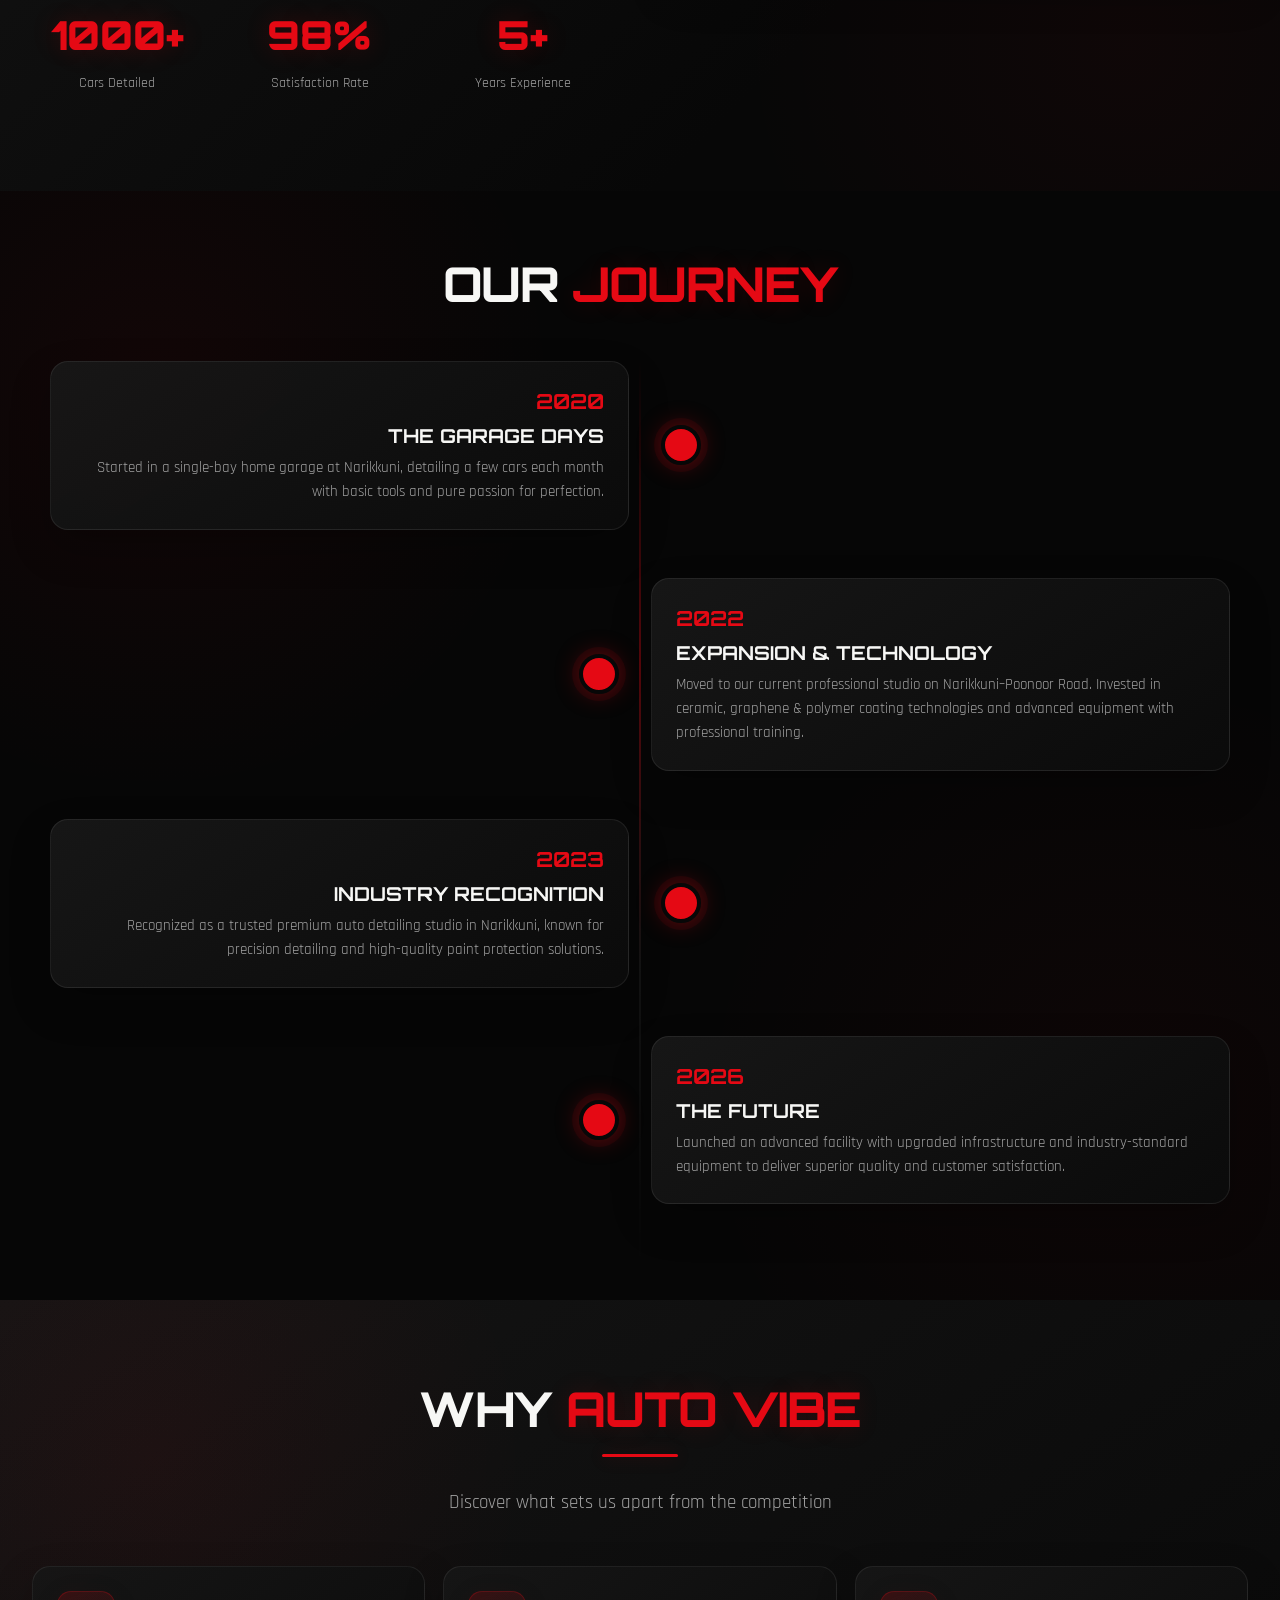
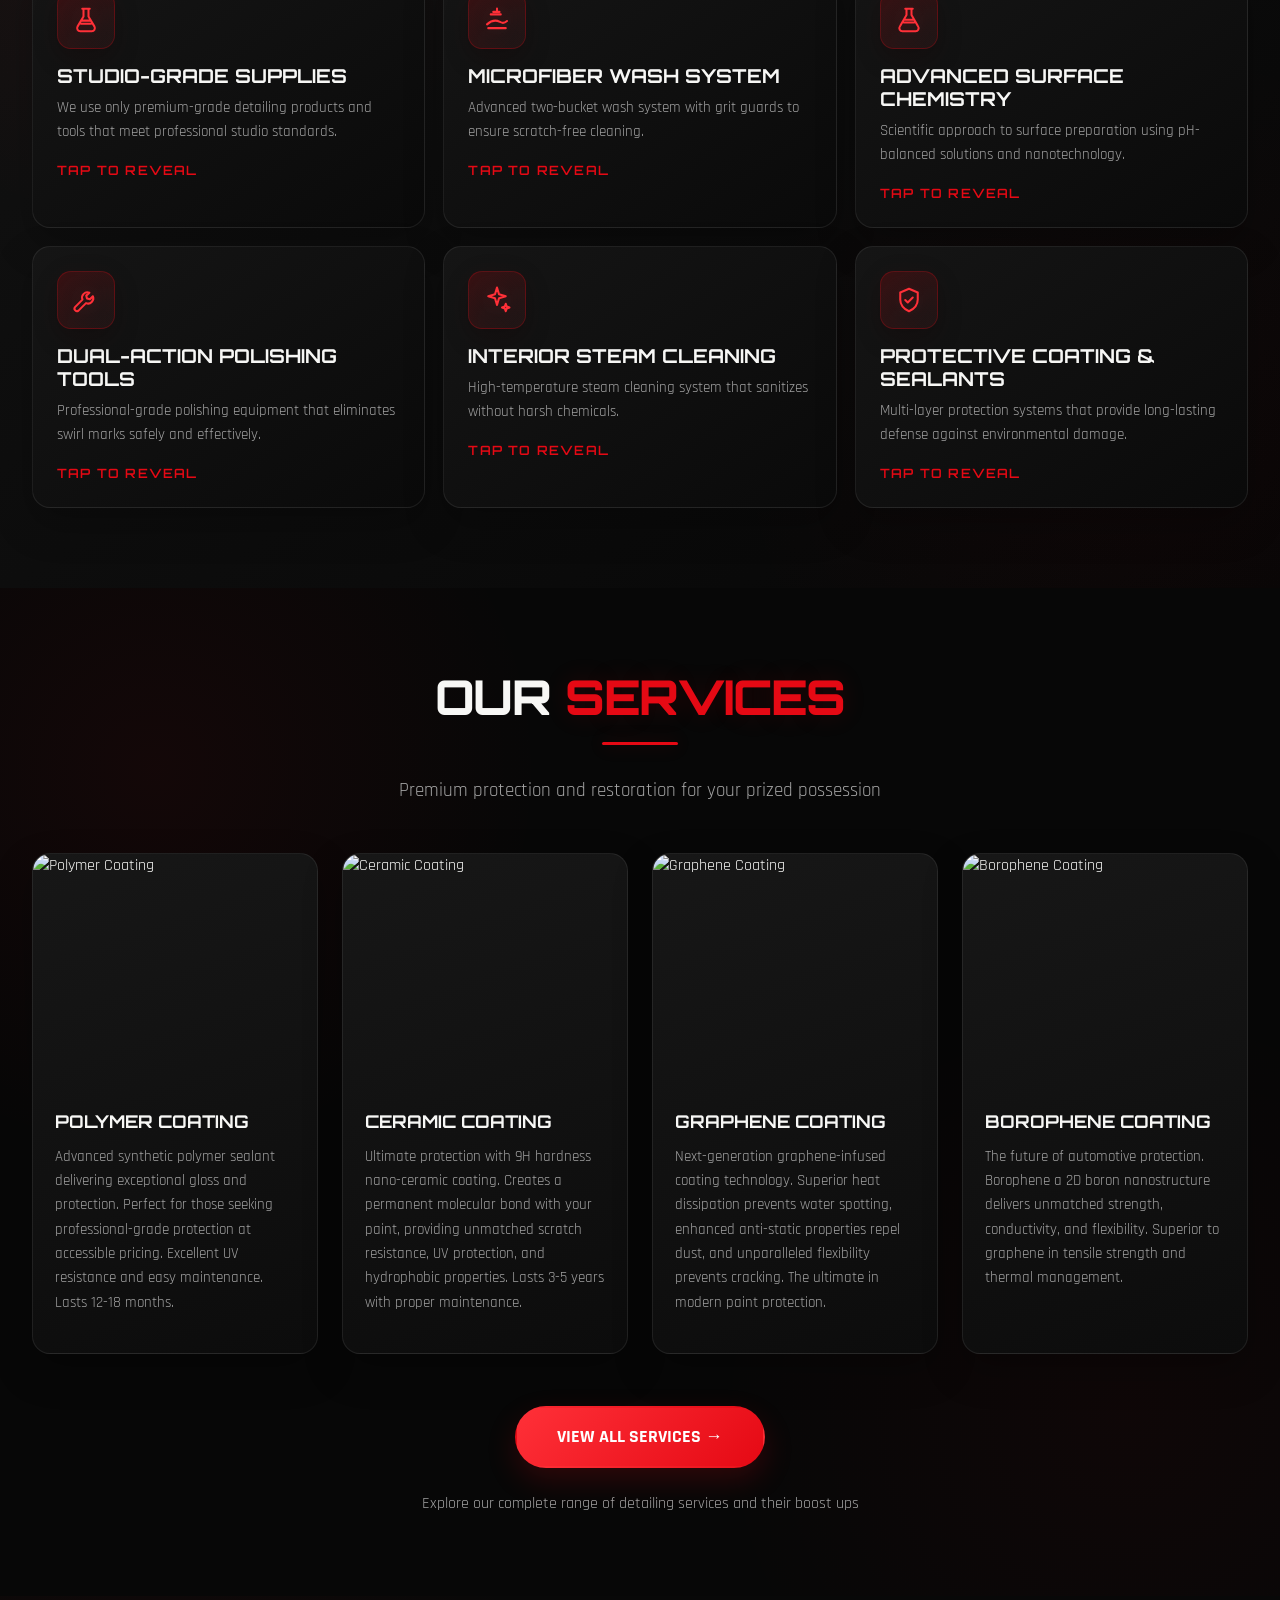
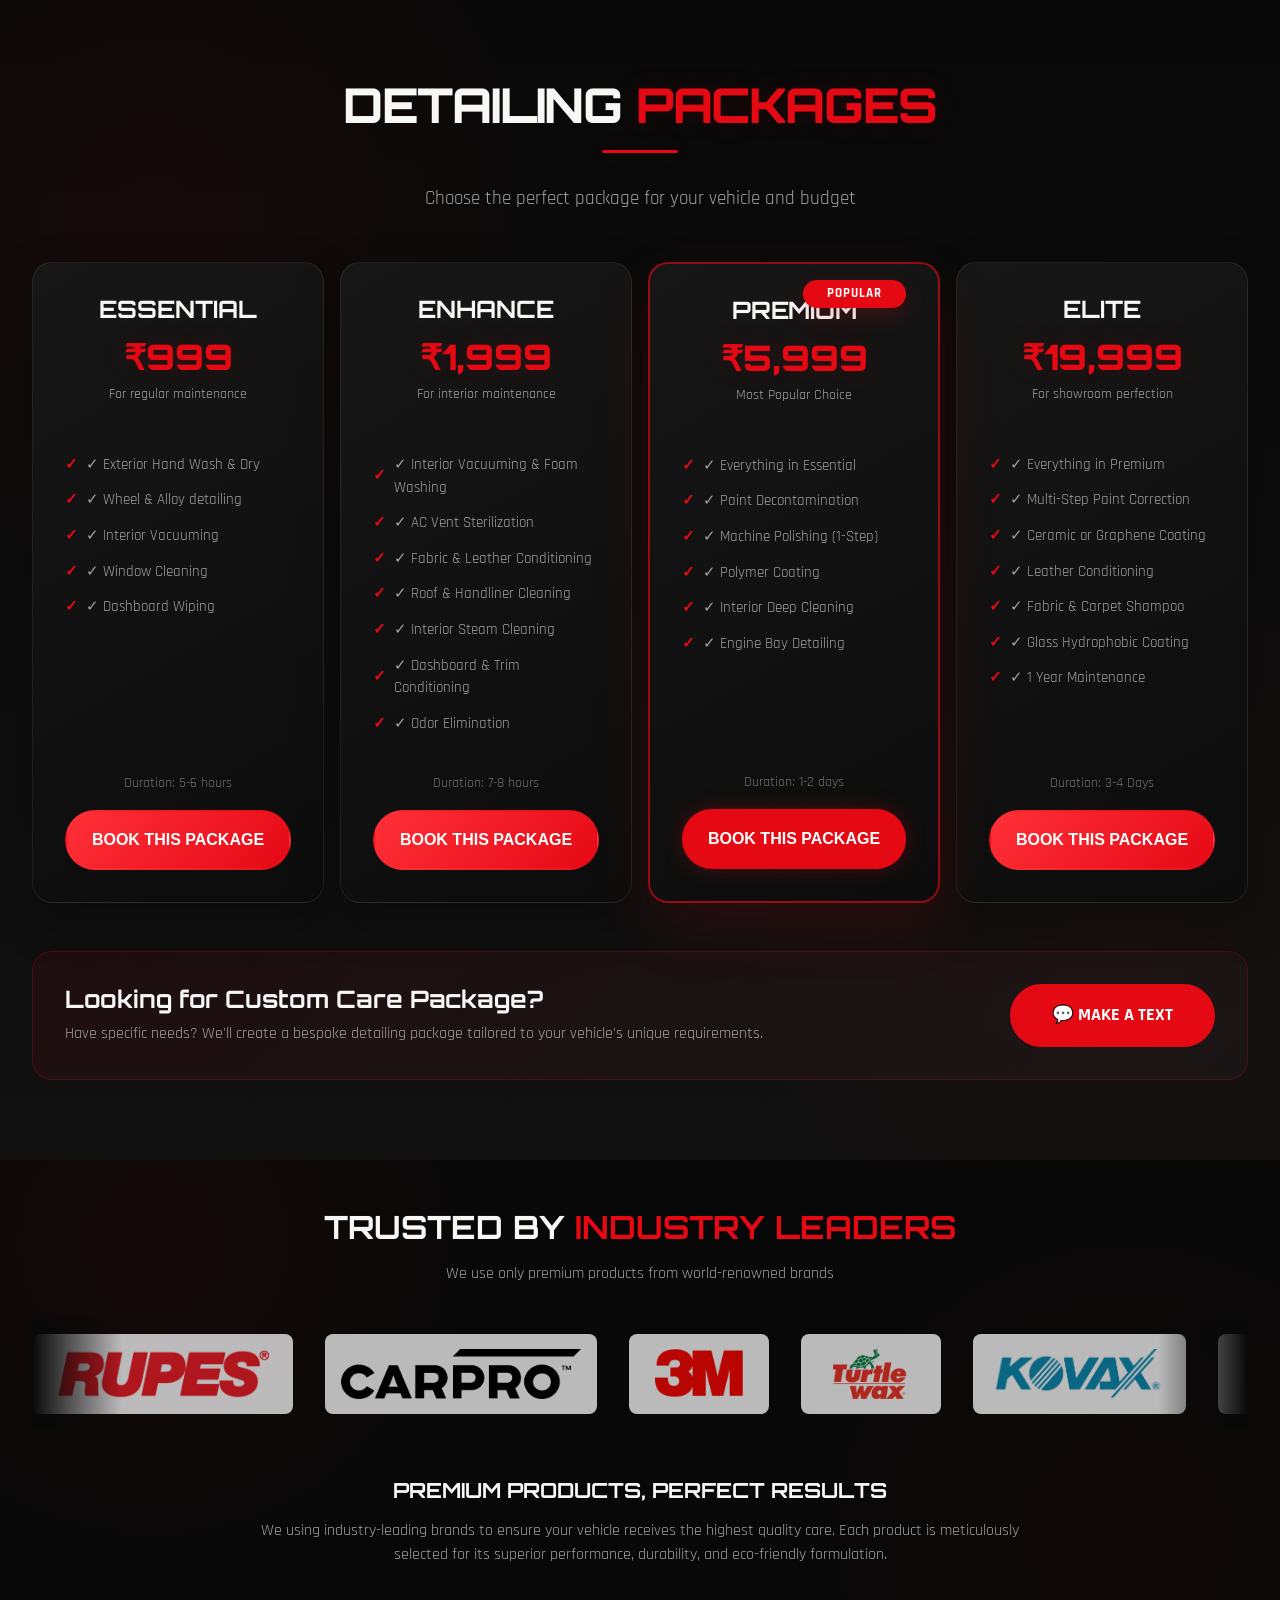
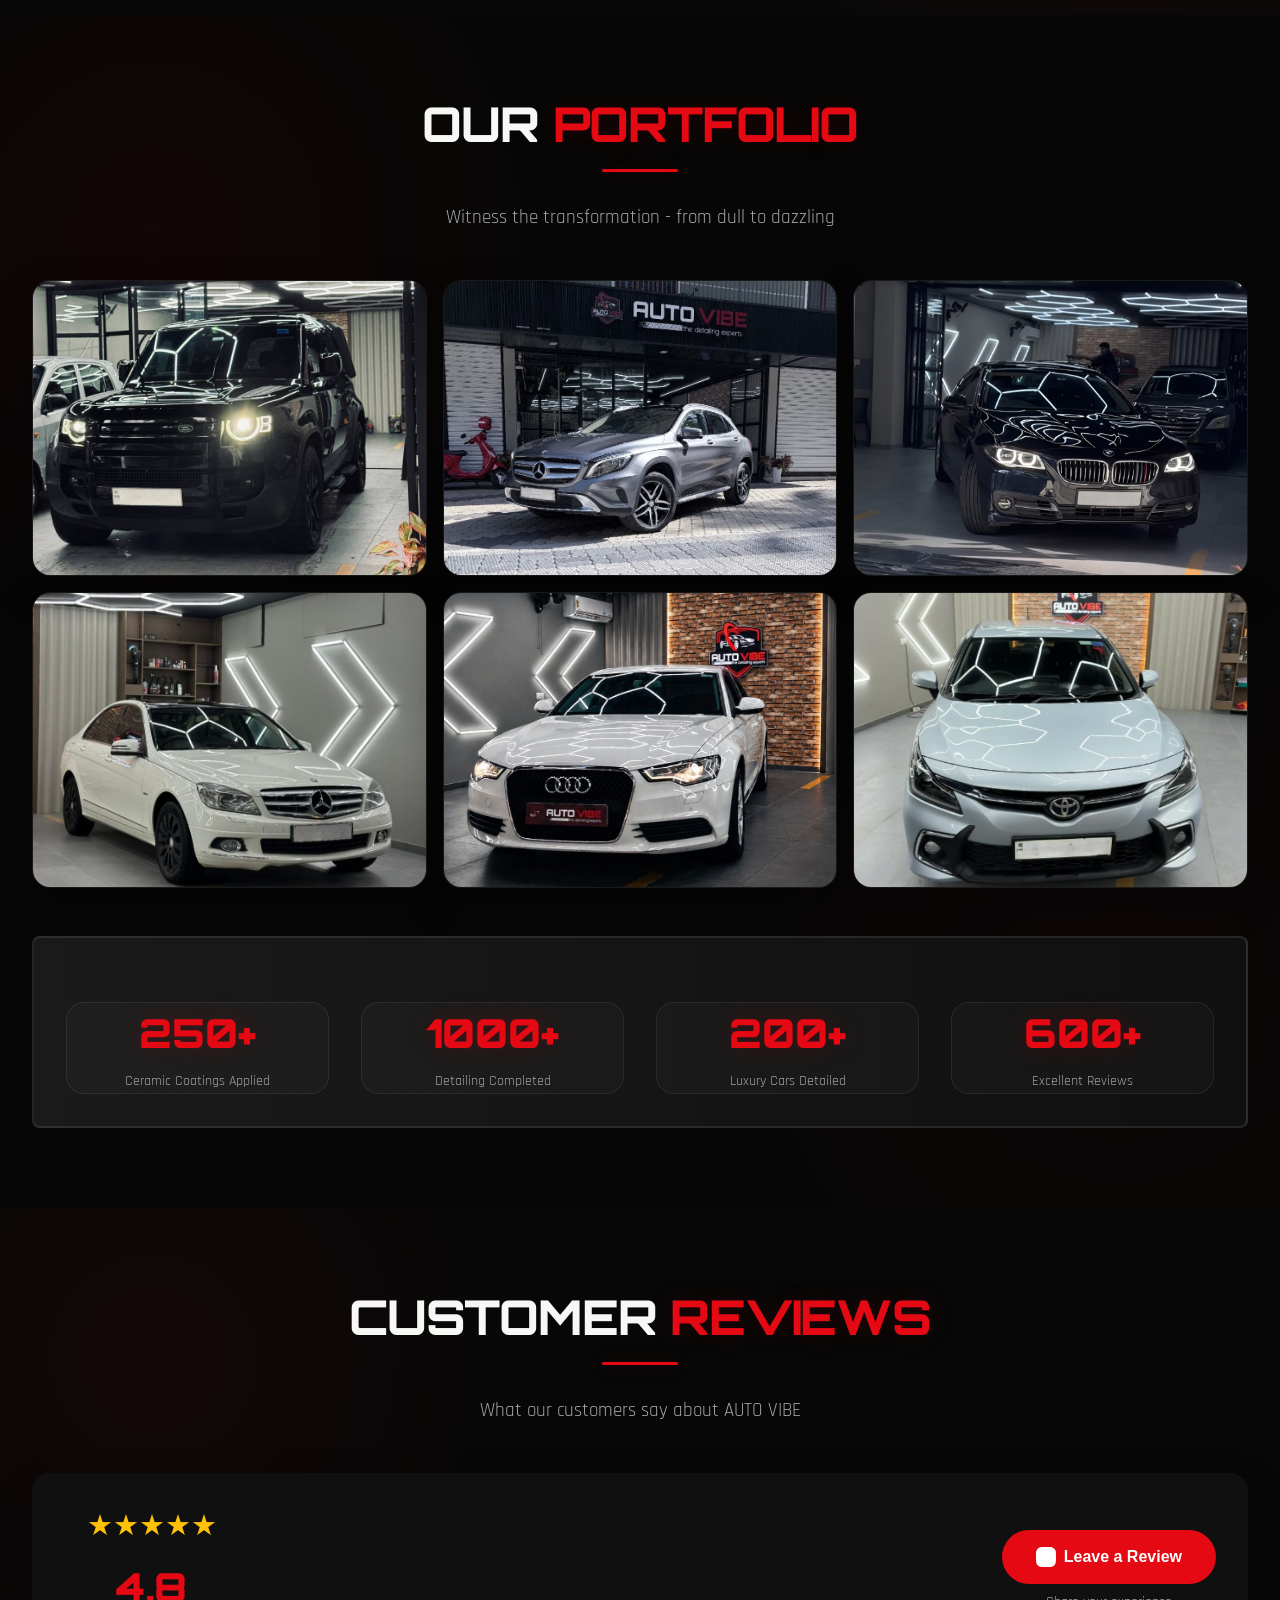
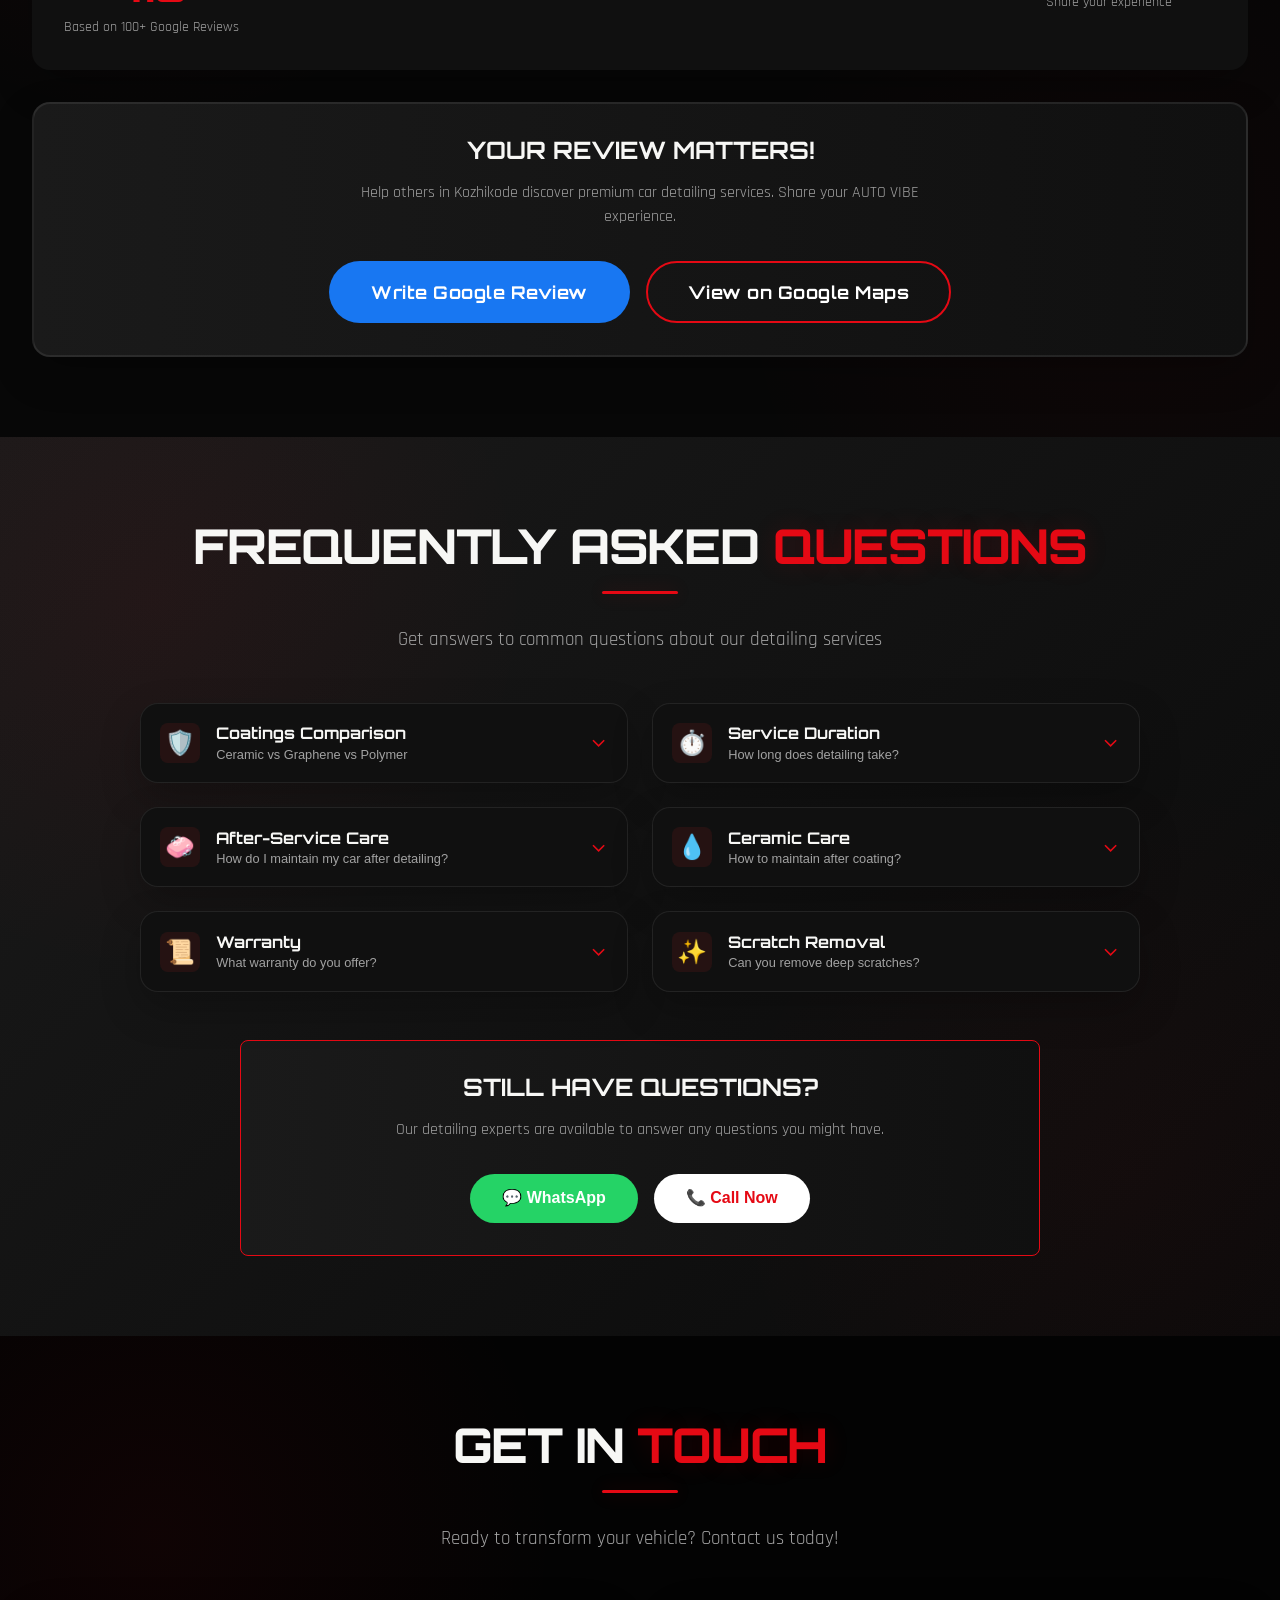
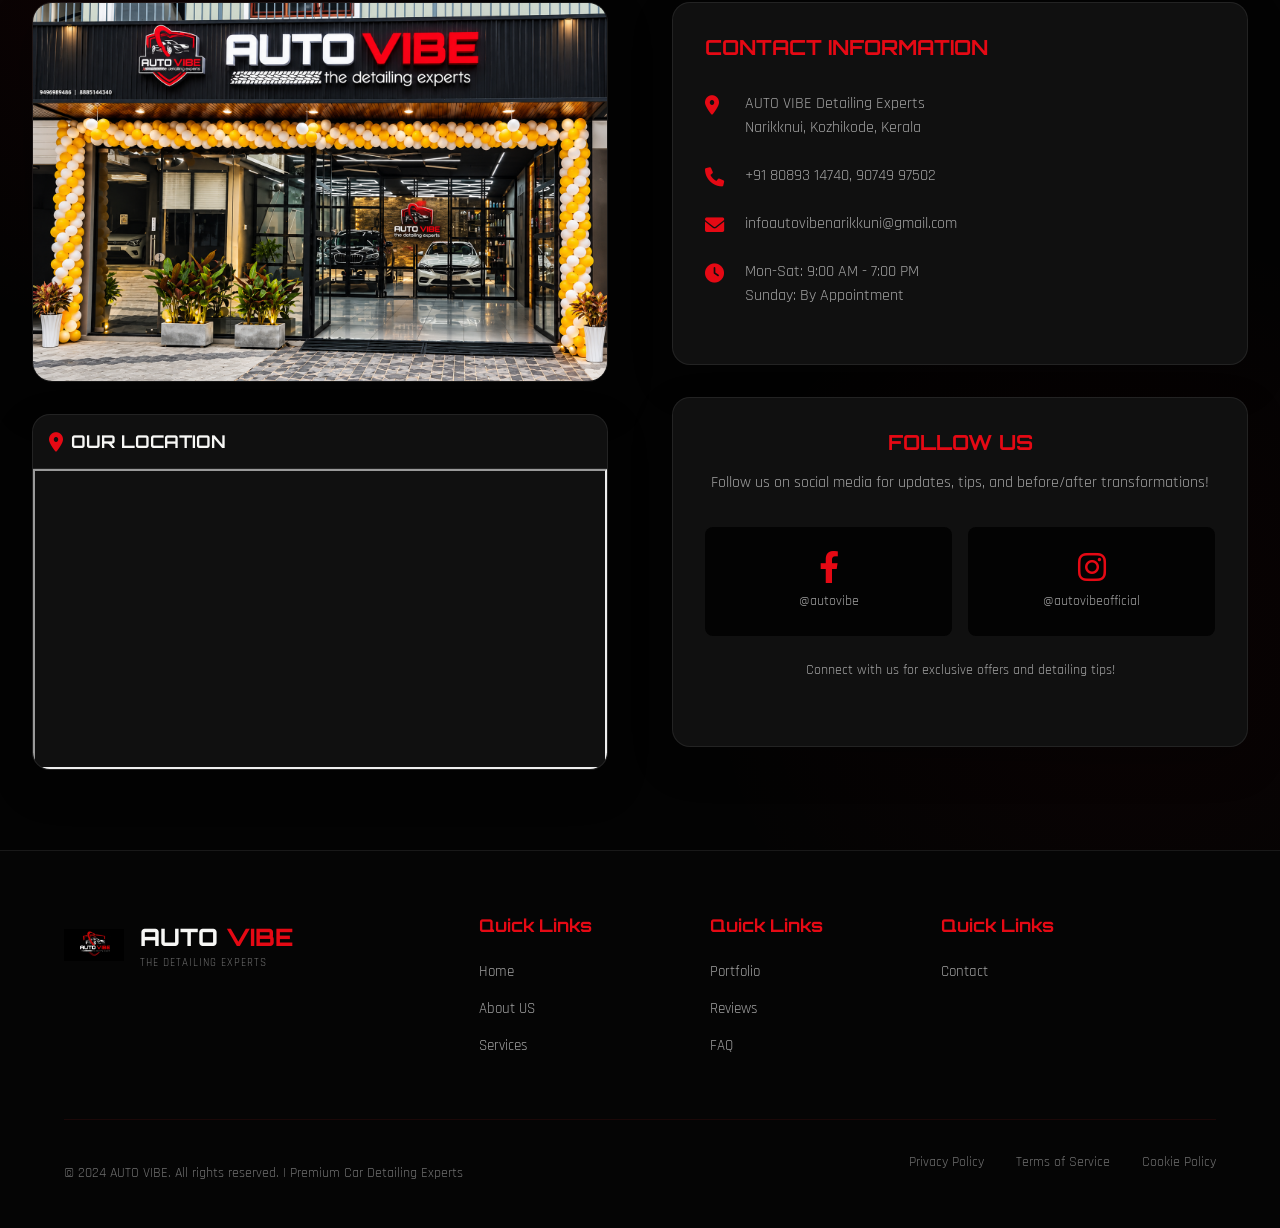
==== commit d5c267f7: "service page updated" ====
--- a/static/index.html
+++ b/static/index.html
@@ -101,6 +101,16 @@
       ]
     }
     </script>
+
+    <!-- Google tag (gtag.js) -->
+    <script async src="https://www.googletagmanager.com/gtag/js?id=G-G729V40207"></script>
+       <script>
+          window.dataLayer = window.dataLayer || [];
+          function gtag(){dataLayer.push(arguments);}
+          gtag('js', new Date());
+
+        gtag('config', 'G-G729V40207');
+   </script>
     
     <!-- Favicon -->
     <link rel="icon" type="image/x-icon" href="assets/logo.jpeg">
@@ -222,7 +232,7 @@
                     </div>
                 </div>
                 <div class="about-images">
-                    <img src="assets/avlogo.jpeg" alt="AUTO VIBE Logo" class="about-img-main" loading="lazy">
+                    <img src="assets/av.png" alt="AUTO VIBE Logo" class="about-img-main" loading="lazy">
                     <img src="https://images.unsplash.com/photo-1607860108855-64acf2078ed9?w=800" alt="Auto Detailing Shop" class="about-img-secondary" loading="lazy">
                 </div>
             </div>
--- a/static/style.css
+++ b/static/style.css
@@ -1127,18 +1127,36 @@
     }
 }
 
-/* ===== PACKAGES SECTION ===== */
+/* =========================================================
+   PACKAGES SECTION
+========================================================= */
+
 .packages-section {
     background: linear-gradient(135deg, #1a1a1a 0%, #0a0a0a 100%);
 }
 
+
+/* =========================================================
+   PACKAGES GRID
+========================================================= */
+
 .packages-grid {
+    width: 100%;
     display: grid;
-    grid-template-columns: repeat(4, 1fr);
+    grid-template-columns: repeat(4, minmax(0, 1fr));
     gap: 2rem;
-}
+    box-sizing: border-box;
+}
+
+
+/* =========================================================
+   PACKAGE CARD
+========================================================= */
 
 .package-card {
+    width: 100%;
+    min-width: 0;
+    box-sizing: border-box;
     background: var(--bg-card);
     border: 2px solid transparent;
     border-radius: 0.5rem;
@@ -1150,10 +1168,43 @@
 }
 
 .package-card:hover {
-    transform: translateY(-5px);
-    border-color: var(--primary);
-    box-shadow: var(--shadow-glow);
-}
+     z-index: 20;
+    transform:
+        translateY(-42px)
+        translateZ(120px)
+        scale(1.10)
+        rotateX(2deg);
+
+    filter: brightness(1.12) saturate(1.08);
+
+    box-shadow:
+        0 45px 90px rgba(0, 0, 0, 0.75),
+        0 0 45px rgba(229, 9, 20, 0.32),
+        0 0 90px rgba(229, 9, 20, 0.12);
+}
+
+/* Other cards become slightly smaller */
+.package-card:has(.package-card:hover)
+.package-card:not(:hover) {
+    transform:
+        translateY(12px)
+        translateZ(-55px)
+        scale(0.92);
+
+    opacity: 0.62;
+    filter: brightness(0.65) saturate(0.75);
+}
+
+/* Make the card border glow */
+.package-card .package-card:hover .package-card-inner {
+    border-color: #E50914;
+    box-shadow:
+        inset 0 0 25px rgba(229, 9, 20, 0.08);
+}
+
+/* =========================================================
+   POPULAR PACKAGE
+========================================================= */
 
 .package-card.popular {
     border: 2px solid var(--primary);
@@ -1174,6 +1225,11 @@
     letter-spacing: 1px;
 }
 
+
+/* =========================================================
+   PACKAGE HEADER
+========================================================= */
+
 .package-header {
     text-align: center;
     margin-bottom: 1.5rem;
@@ -1196,9 +1252,15 @@
     font-size: 0.9rem;
 }
 
+
+/* =========================================================
+   PACKAGE FEATURES
+========================================================= */
+
 .package-features {
     list-style: none;
     margin: 1.5rem 0;
+    padding: 0;
     flex-grow: 1;
 }
 
@@ -1216,6 +1278,10 @@
     color: var(--primary);
     font-weight: bold;
 }
+
+/* =========================================================
+   PACKAGE FOOTER
+========================================================= */
 
 .package-footer {
     margin-top: auto;
@@ -1228,8 +1294,14 @@
     margin-bottom: 1rem;
 }
 
+/* =========================================================
+   PACKAGE BUTTON
+========================================================= */
+
 .package-btn {
     display: block;
+    width: 100%;
+    box-sizing: border-box;
     text-align: center;
     padding: 1rem;
     background: var(--bg-darker);
@@ -1252,6 +1324,10 @@
     color: var(--primary);
     transform: translateY(-2px);
 }
+
+/* =========================================================
+   CUSTOM PACKAGE
+========================================================= */
 
 .custom-package {
     margin-top: 3rem;
@@ -1296,33 +1372,128 @@
     box-shadow: var(--shadow-glow);
 }
 
+
+/* =========================================================
+   TABLET
+========================================================= */
+
 @media (max-width: 992px) {
+
     .packages-grid {
-        grid-template-columns: repeat(2, 1fr);
+        grid-template-columns: repeat(2, minmax(0, 1fr));
         gap: 1.5rem;
     }
-    
+
     .package-card.popular {
         transform: scale(1);
     }
-}
+
+}
+
+/* =========================================================
+   MOBILE
+========================================================= */
 
 @media (max-width: 768px) {
+
     .packages-grid {
+        width: 100%;
+        max-width: 100%;
         grid-template-columns: 1fr;
-        max-width: 200px;
+        gap: 1.25rem;
         margin: 0 auto;
-    }
-    
+        padding: 0 1rem;
+        box-sizing: border-box;
+    }
+
+    .package-card {
+        width: 100%;
+        padding: 1.5rem;
+    }
+
+    .package-card.popular {
+        transform: none;
+    }
+
+    .popular-badge {
+        right: 1.25rem;
+        padding: 0.3rem 1.1rem;
+        font-size: 0.75rem;
+    }
+
+    .package-header {
+        margin-bottom: 1.25rem;
+    }
+
+    .package-header h3 {
+        font-size: 1.35rem;
+    }
+
+    .package-price {
+        font-size: 2rem;
+    }
+
+    .package-features {
+        margin: 1.25rem 0;
+    }
+
+    .package-features li {
+        font-size: 0.9rem;
+    }
+
+    .package-btn {
+        padding: 0.9rem;
+    }
+
     .custom-package {
         flex-direction: column;
         text-align: center;
         padding: 1.5rem;
     }
-    
+
     .custom-btn {
         width: 100%;
-    }
+        box-sizing: border-box;
+    }
+
+}
+
+
+/* =========================================================
+   SMALL MOBILE
+========================================================= */
+
+@media (max-width: 480px) {
+
+    .packages-grid {
+        padding: 0 0.75rem;
+        gap: 1rem;
+    }
+
+    .package-card {
+        padding: 1.25rem;
+    }
+
+    .package-header h3 {
+        font-size: 1.25rem;
+    }
+
+    .package-price {
+        font-size: 1.8rem;
+    }
+
+    .package-features li {
+        font-size: 0.88rem;
+        margin-bottom: 0.65rem;
+    }
+
+    .popular-badge {
+        right: 1rem;
+        top: 0.8rem;
+        padding: 0.25rem 0.9rem;
+        font-size: 0.7rem;
+    }
+
 }
 
 /* ===== BRANDS MARQUEE ===== */
--- a/static/professional-overrides.css
+++ b/static/professional-overrides.css
@@ -1255,4 +1255,169 @@
         padding-bottom: 28px;
     }
 
+}
+
+/* =========================================================
+   AUTO VIBE — MOBILE PACKAGE CARD
+   Match package width with Home service cards
+   ========================================================= */
+
+@media (max-width: 640px) {
+
+    /* Package section */
+    .packages-section {
+        width: 100%;
+        overflow: hidden;
+    }
+
+    /* Same mobile width behavior as .services-grid */
+    .packages-grid {
+        width: 100%;
+        display: grid;
+        grid-template-columns: 1fr;
+        gap: 1.5rem;
+
+        /* Same horizontal spacing as .container */
+        padding-left: 1rem;
+        padding-right: 1rem;
+
+        margin-top: 2rem;
+
+        box-sizing: border-box;
+    }
+
+    /* Package card = same width as service card */
+    .packages-grid .package-card {
+        width: 100%;
+        max-width: none;
+        min-width: 0;
+
+        margin: 0;
+
+        padding: 1.5rem;
+
+        box-sizing: border-box;
+
+        border-radius: 0.5rem;
+
+        background: var(--bg-card);
+
+        border: 2px solid rgba(255,255,255,0.05);
+
+        overflow: hidden;
+
+        transform: none !important;
+    }
+
+    /* Keep package content inside the card */
+    .package-card .package-header {
+        width: 100%;
+        text-align: center;
+    }
+
+    /* Package title */
+    .package-card .package-header h3 {
+        font-size: 1.3rem;
+        line-height: 1.2;
+        margin-bottom: 0.8rem;
+    }
+
+    /* Price */
+    .package-card .package-price {
+        font-size: 2.5rem;
+        line-height: 1;
+
+        margin-bottom: 0.8rem;
+
+        white-space: nowrap;
+    }
+
+    /* Description */
+    .package-card .package-type {
+        font-size: 0.95rem;
+        line-height: 1.5;
+
+        max-width: 100%;
+
+        margin-bottom: 1.5rem;
+    }
+
+    /* Features */
+    .package-card .package-features {
+        width: 100%;
+
+        margin: 1rem 0;
+        padding: 0;
+
+        list-style: none;
+    }
+
+    .package-card .package-features li {
+        width: 100%;
+
+        display: flex;
+        align-items: flex-start;
+
+        gap: 0.5rem;
+
+        font-size: 0.9rem;
+        line-height: 1.5;
+
+        margin-bottom: 0.75rem;
+
+        color: var(--text-secondary);
+    }
+
+    /*
+       Your HTML already contains ✓ inside each <li>.
+       Prevent CSS from adding another ✓.
+    */
+    .package-card .package-features li::before {
+        content: none !important;
+    }
+
+    /* Footer */
+    .package-card .package-footer {
+        width: 100%;
+
+        margin-top: 1.5rem;
+        padding-top: 1rem;
+    }
+
+    /* Duration */
+    .package-card .package-duration {
+        text-align: center;
+
+        font-size: 0.9rem;
+
+        margin-bottom: 1rem;
+    }
+
+    /* Booking button */
+    .package-card .package-btn {
+        display: flex;
+        align-items: center;
+        justify-content: center;
+
+        width: 100%;
+        max-width: none;
+
+        min-height: 52px;
+
+        padding: 0.8rem 1rem;
+
+        box-sizing: border-box;
+
+        border-radius: 0.375rem;
+
+        font-size: 0.9rem;
+
+        text-align: center;
+    }
+
+    /* Disable desktop package scaling/3D effects */
+    .packages-grid .package-card:hover {
+        transform: translateY(-5px) !important;
+        scale: 1 !important;
+    }
 }
